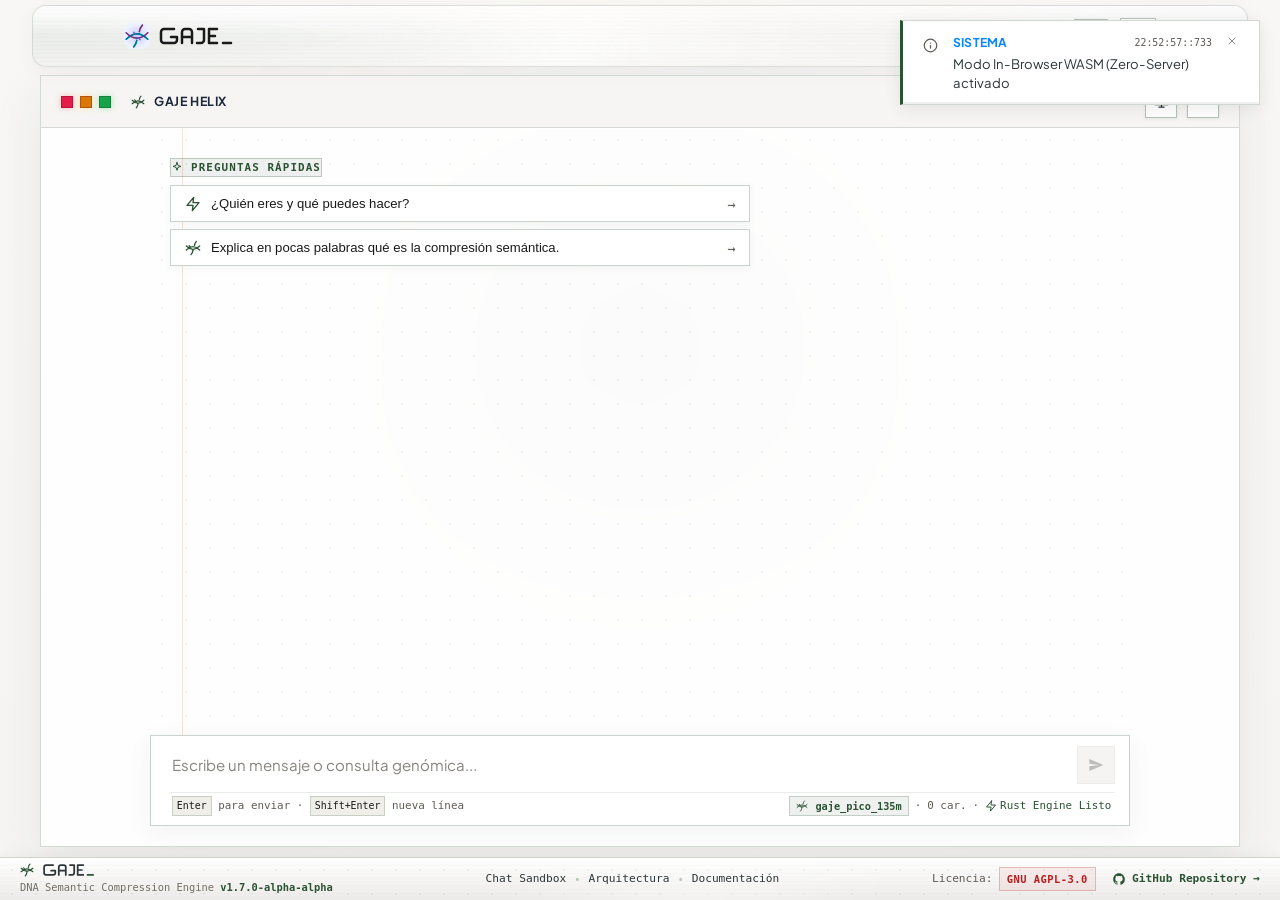
==== index.html @ 4e1ba19e "feat(ui): estandarizar servidor nativo gaje-cli serve, tri-lingual readmes y persistencia storage" ====
<!DOCTYPE html>
<html lang="es">
<head>
    <meta charset="UTF-8">
    <link rel="icon" href="static/icons/gaje-icon.svg" type="image/svg+xml">
    <meta name="viewport" content="width=device-width, initial-scale=1.0, viewport-fit=cover, interactive-widget=resizes-content">
    <meta name="description" content="GAJE Helix - Motor de inferencia nativo en Rust con compresión Q4_0 + FP32 (formato .gaje.flat v2 zero-copy mmap), Island Model .gmem y kernels SIMD de alto rendimiento.">
    <meta name="mobile-web-app-capable" content="yes">
    <meta name="apple-mobile-web-app-capable" content="yes">
    <meta name="apple-mobile-web-app-status-bar-style" content="black-translucent">
    <meta name="apple-mobile-web-app-title" content="GAJE Helix">
    <meta name="theme-color" content="#0a84ff">
    <link rel="manifest" href="manifest.json">
    <link rel="apple-touch-icon" href="static/icons/gaje-icon.svg">
    <title>GAJE Helix | Genomic Semantic Compression Platform</title>
    <link rel="stylesheet" href="static/css/base.css?v=1.7.0-alpha">
    <link rel="stylesheet" href="static/css/chat.css?v=1.7.0-alpha">
    <link rel="stylesheet" href="static/css/y2k-dark.css?v=1.7.0-alpha">
    <link rel="stylesheet" href="static/css/y2k-light.css?v=1.7.0-alpha">
    <link rel="stylesheet" href="static/css/y2k-zen.css?v=1.7.0-alpha">
    <link href="https://fonts.googleapis.com/css2?family=Pixelify+Sans:wght@400;500;600;700&family=Space+Grotesk:wght@400;500;600;700&family=VT323&display=swap" rel="stylesheet">
    <script>
        (function() {
            const theme = localStorage.getItem('theme') || 'light';
            document.documentElement.setAttribute('data-theme', theme);

            // 🧬 Consola Móvil DevTools GAJE para Android
            window.gajeDevLogs = [];
            const pushEntry = (type, args) => {
                const text = Array.from(args).map(a => {
                    if (a instanceof Error) return `${a.name}: ${a.message}\n${a.stack || ''}`;
                    if (typeof a === 'object') {
                        try { return JSON.stringify(a, null, 2); } catch (_) { return String(a); }
                    }
                    return String(a);
                }).join(' ');
                window.gajeDevLogs.push({ type, time: new Date().toLocaleTimeString(), text });
                if (window.gajeDevLogs.length > 300) window.gajeDevLogs.shift();
                if (window.renderDevLogs) window.renderDevLogs();
            };

            const _log = console.log, _warn = console.warn, _err = console.error;
            console.log = function(...a) { pushEntry('info', a); _log.apply(console, a); };
            console.warn = function(...a) { pushEntry('warn', a); _warn.apply(console, a); };
            console.error = function(...a) { pushEntry('error', a); _err.apply(console, a); };

            window.onerror = function(msg, url, line, col, err) {
                const src = url ? url.split('/').pop() : 'inline';
                pushEntry('error', [`[CRASH ${src}:${line}:${col}] ${msg}`]);
            };
            window.addEventListener('unhandledrejection', function(e) {
                pushEntry('error', [`[PROMISE ERROR] ${e.reason}`]);
            });
        })();
    </script>
</head>
<body>
    <div class="glow-bg-radial" aria-hidden="true"></div>
    <header id="gaje-header" class="y2k-header" data-page="chat"></header>
    <div class="app-container">
        <main>
            <!-- ──────────────────────────── CHAT (PANTALLA COMPLETA) ──────────────────────────── -->
            <section id="chat-view" class="chat-container" aria-label="Consola de Chat Genómico" aria-busy="false">
                <!-- Barra de Herramientas Modular (Cargada desde static/partials/chat_toolbar.html) -->
                <div id="chat-toolbar" class="chat-toolbar"></div>
                <div id="chat-window" class="chat-window" role="log" aria-live="polite" aria-relevant="additions" aria-labelledby="chat-label">
                    <!-- Sugerencias Rápidas de Prompt (Formato Lista Compacta) -->
                    <div id="chat-starters" class="chat-starters">
                        <div class="starters-header">
                            <span class="starters-badge"><svg class="y2k-icon-inline"><use href="static/icons/y2k/sprite.svg#i-sparkle"/></svg> PREGUNTAS RÁPIDAS</span>
                        </div>
                        <ul class="starters-list" role="list">
                            <li>
                                <button class="starter-card starter-list-item" data-prompt="¿Quién eres y qué puedes hacer?">
                                    <svg class="y2k-icon starter-icon"><use href="static/icons/y2k/sprite.svg#i-bolt"/></svg>
                                    <span class="starter-text">¿Quién eres y qué puedes hacer?</span>
                                    <span class="starter-arrow" aria-hidden="true">→</span>
                                </button>
                            </li>
                            <li>
                                <button class="starter-card starter-list-item" data-prompt="Explica en pocas palabras qué es la compresión semántica.">
                                    <svg class="y2k-icon starter-icon"><use href="static/icons/y2k/sprite.svg#i-dna"/></svg>
                                    <span class="starter-text">Explica en pocas palabras qué es la compresión semántica.</span>
                                    <span class="starter-arrow" aria-hidden="true">→</span>
                                </button>
                            </li>
                        </ul>
                    </div>
                </div>

                <!-- Botón Flotante para Bajar al Último Mensaje (Scroll to Bottom) -->
                <button id="scroll-to-bottom-btn" class="scroll-to-bottom-btn" aria-label="Bajar al último mensaje" title="Bajar al final" hidden>
                    <svg class="y2k-icon" aria-hidden="true"><use href="static/icons/y2k/sprite.svg#i-arrow-down"/></svg>
                </button>

                <!-- Input Composer Inteligente (Multi-línea + Barra de Estado) -->
                <div class="input-area">
                    <div class="composer-main-row">
                        <label for="user-input" class="visually-hidden">Mensaje para el modelo</label>
                        <textarea id="user-input" placeholder="Escribe un mensaje o consulta genómica..." rows="1" autocomplete="off" aria-label="Mensaje para el modelo"></textarea>
                        
                        <button id="stop-btn" class="composer-action-btn stop-btn" title="Detener generación" aria-label="Detener generación" hidden>
                            <svg class="y2k-icon"><use href="static/icons/y2k/sprite.svg#i-stop"/></svg>
                        </button>
                        
                        <button id="send-btn" class="composer-action-btn send-btn" title="Enviar mensaje (Enter)" aria-label="Enviar mensaje" disabled>
                            <svg class="send-icon y2k-icon" aria-hidden="true"><use href="static/icons/y2k/sprite.svg#i-send"/></svg>
                        </button>
                    </div>

                    <div class="composer-meta-bar">
                        <div class="composer-hint">
                            <span class="keycap">Enter</span> para enviar · <span class="keycap">Shift+Enter</span> nueva línea
                        </div>
                        <div class="composer-stats">
                            <span id="composer-model-tag" class="composer-model-badge"><svg class="y2k-icon-inline"><use href="static/icons/y2k/sprite.svg#i-dna"/></svg> <span id="composer-active-model-name">gaje-model</span></span>
                            <span class="composer-sep">·</span>
                            <span id="char-count" class="composer-char-count">0 car.</span>
                            <span class="composer-sep">·</span>
                            <span class="composer-status-badge"><svg class="y2k-icon-inline"><use href="static/icons/y2k/sprite.svg#i-bolt"/></svg> Rust Engine Listo</span>
                        </div>
                    </div>
                </div>
            </section>
        </main>
    </div>

    <footer id="gaje-footer" class="y2k-footer"></footer>
    <script src="static/js/config.js"></script>
    <script src="static/js/storage.js"></script>
    <script src="static/js/ui.js"></script>

    <!-- Módulos de la Consola de Chat -->
    <script src="static/js/chat/state.js?v=1.7.2"></script>
    <script src="static/js/chat/utils.js?v=1.7.2"></script>
    <script src="static/js/chat/markdown.js?v=1.7.2"></script>
    <script src="static/js/chat/storage.js?v=1.7.2"></script>
    <script src="static/js/chat/toolbar.js?v=1.7.2"></script>
    <script src="static/js/chat/engine.js?v=1.7.2"></script>
    <script src="static/js/chat/composer.js?v=1.7.2"></script>
    <script src="static/js/chat/telemetry.js?v=1.7.2"></script>
    <script src="static/js/chat/index.js?v=1.7.2"></script>

    <!-- Consola Móvil DevTools Modal (Activada desde el menú del chat) -->

    <div id="mobile-devtools-modal" style="display: none; position: fixed; inset: 0; z-index: 100000; background: rgba(0, 0, 0, 0.85); backdrop-filter: blur(10px); flex-direction: column; font-family: monospace; padding: 12px; box-sizing: border-box;">
        <div style="display: flex; justify-content: space-between; align-items: center; padding-bottom: 8px; border-bottom: 1px solid #333;">
            <div style="color: #22d3ee; font-weight: bold; font-size: 13px;">🧬 GAJE Helix — Consola Móvil Android</div>
            <div style="display: flex; gap: 8px;">
                <button onclick="window.copyDevLogs()" style="background:#2c2c2e; color:#fff; border:1px solid #444; padding:4px 8px; font-size:11px; border-radius:4px; cursor:pointer;">📋 Copiar</button>
                <button onclick="window.clearDevLogs()" style="background:#2c2c2e; color:#fff; border:1px solid #444; padding:4px 8px; font-size:11px; border-radius:4px; cursor:pointer;">🧹 Limpiar</button>
                <button onclick="window.injectEruda()" style="background:#0a84ff; color:#fff; border:none; padding:4px 8px; font-size:11px; border-radius:4px; cursor:pointer;">🚀 Eruda</button>
                <button onclick="window.toggleDevConsole()" style="background:#ff453a; color:#fff; border:none; padding:4px 10px; font-size:11px; border-radius:4px; cursor:pointer; font-weight:bold;">✕</button>
            </div>
        </div>
        <div id="mobile-devtools-body" style="flex: 1; overflow-y: auto; padding: 10px 0; font-size: 11px; line-height: 1.4; display: flex; flex-direction: column; gap: 4px;"></div>
    </div>

    <script>
        window.toggleDevConsole = function() {
            const m = document.getElementById('mobile-devtools-modal');
            if (!m) return;
            const isHidden = m.style.display === 'none';
            m.style.display = isHidden ? 'flex' : 'none';
            if (isHidden) {
                window.renderDevLogs();
                const dd = document.getElementById('chat-actions-dropdown');
                if (dd) dd.hidden = true;
            }
        };

        window.renderDevLogs = function() {
            const body = document.getElementById('mobile-devtools-body');
            const badge = document.getElementById('mobile-err-badge');
            if (!body) return;
            const logs = window.gajeDevLogs || [];
            let errCount = 0;
            body.innerHTML = logs.map(l => {
                if (l.type === 'error') errCount++;
                const color = l.type === 'error' ? '#ff453a' : (l.type === 'warn' ? '#ffd60a' : '#a1a1aa');
                const icon = l.type === 'error' ? '❌' : (l.type === 'warn' ? '⚠️' : 'ℹ️');
                return `<div style="color: ${color}; word-break: break-all; border-bottom: 1px solid #1f1f22; padding: 2px 0;">
                    <span style="opacity: 0.5;">[${l.time}]</span> ${icon} ${l.text.replace(/</g, '&lt;').replace(/>/g, '&gt;')}
                </div>`;
            }).join('');
            body.scrollTop = body.scrollHeight;
            if (badge) {
                badge.textContent = errCount;
                badge.style.display = errCount > 0 ? 'inline-block' : 'none';
            }
        };

        window.copyDevLogs = function() {
            const text = (window.gajeDevLogs || []).map(l => `[${l.time}] [${l.type.toUpperCase()}] ${l.text}`).join('\n');
            if (navigator.clipboard) {
                navigator.clipboard.writeText(text);
                alert('Logs copiados al portapapeles.');
            }
        };

        window.clearDevLogs = function() {
            window.gajeDevLogs = [];
            window.renderDevLogs();
        };

        window.injectEruda = function() {
            if (window.eruda) {
                window.eruda.show();
                return;
            }
            const s = document.createElement('script');
            s.src = 'https://cdn.jsdelivr.net/npm/eruda';
            s.onload = function() {
                window.eruda.init();
                window.eruda.show();
            };
            document.body.appendChild(s);
        };
    </script>
</body>
</html>
---- static/css/base.css ----
@import url('https://fonts.googleapis.com/css2?family=Cardo:ital,wght@0,400;0,700;1,400&display=swap');
@import url('y2k-zen.css');

/* ============================================================
   GAJE Design System — base.css
   Design tokens + componentes compartidos entre páginas
   (docs, architecture, chat). Sin build step.
   ============================================================ */

/* ── Design Tokens: y2k-dark = 'HIG-APPLE' (Tema Oscuro por Defecto) ── */
:root {
  /* Core (docs / architecture) - HIG Dark Mode & Glassmorphism */
  --bg: #000000;
  --bg-soft: #1c1c1e;
  --panel: #2c2c2e;
  --border: rgba(255, 255, 255, 0.12);
  --text: #ffffff;
  --muted: #8e8e93;
  --accent: #0a84ff;
  --accent-2: #5e5ce6;
  --green: #30d158;
  --amber: #ffd60a;
  --red: #ff453a;
  --purple: #bf5af2;
  --mono: ui-monospace, SFMono-Regular, SF Pro Mono, Menlo, monospace;
  --sans: "Plus Jakarta Sans", "Inter", -apple-system, BlinkMacSystemFont, "SF Pro Text", "SF Pro Display", system-ui, sans-serif;
  --pixel: "Plus Jakarta Sans", "Inter", -apple-system, BlinkMacSystemFont, system-ui, sans-serif;
  --font-heading: var(--sans);
  --font-brand: var(--sans);

  /* Chat / SPA - HIG Translucent Materials & Solid Accents */
  --bg-gradient: radial-gradient(circle at top, #1c1c1e 0%, #000000 100%);
  --card-bg: rgba(28, 28, 30, 0.7);
  --card-hover-border: rgba(10, 132, 255, 0.45);
  --text-color: #ffffff;
  --text-muted: #8e8e93;
  --border-color: rgba(255, 255, 255, 0.1);
  --accent-color: #0a84ff;
  --accent-glow: rgba(10, 132, 255, 0.12);
  --accent-gradient: linear-gradient(135deg, #0a84ff, #5e5ce6);
  --system-msg: #8e8e93;
  --dna-a: #ff453a;
  --dna-c: #0a84ff;
  --dna-g: #30d158;
  --dna-t: #ffd60a;
  --header-bg: rgba(0, 0, 0, 0.8);
  --sidebar-bg: rgba(28, 28, 30, 0.4);
  --scrollbar-thumb: rgba(255, 255, 255, 0.15);
  --scrollbar-track: transparent;
  --input-bg: rgba(44, 44, 46, 0.8);
  --message-bot-bg: rgba(44, 44, 46, 0.4);
  --badge-bg: rgba(10, 132, 255, 0.1);
  --badge-border: rgba(10, 132, 255, 0.2);
  --badge-text: #409cff;
  --shadow-color: rgba(0, 0, 0, 0.4);
  --footer-text: #8e8e93;
  --backdrop-blur: blur(20px);
}

/* ── Design Tokens: y2k-light = 'SCANDINAVIAN-DESIGN' (Tema Claro) ── */
[data-theme="light"] {
  --bg: #f6f5f3;
  --bg-soft: #edebe9;
  --panel: #ffffff;
  --border: #cfcdc9;
  --text: #1a1a1a;
  --muted: #5e5a54;
  --accent: #2c5234;
  --accent-2: #2c3539;
  --green: #2e4a3f;
  --amber: #b45309;
  --red: #b91c1c;
  --purple: #6d28d9;

  --bg-gradient: radial-gradient(circle at top, #faf9f6 0%, #f6f5f3 100%);
  --card-bg: rgba(255, 255, 255, 0.85);
  --card-hover-border: rgba(44, 82, 52, 0.6);
  --text-color: #1a1a1a;
  --text-muted: #5e5a54;
  --border-color: rgba(44, 82, 52, 0.15);
  --accent-color: #2c5234;
  --accent-glow: rgba(44, 82, 52, 0.12);
  --accent-gradient: linear-gradient(135deg, #2c5234, #1a301f);
  --system-msg: #5e5a54;
  --dna-a: #b91c1c;
  --dna-c: #0284c7;
  --dna-g: #2e4a3f;
  --dna-t: #b45309;
  --header-bg: rgba(246, 245, 243, 0.85);
  --sidebar-bg: rgba(237, 235, 233, 0.5);
  --scrollbar-thumb: rgba(44, 82, 52, 0.2);
  --scrollbar-track: rgba(237, 235, 233, 0.4);
  --input-bg: rgba(255, 255, 255, 0.95);
  --message-bot-bg: rgba(255, 255, 255, 0.8);
  --badge-bg: rgba(44, 82, 52, 0.05);
  --badge-border: rgba(44, 82, 52, 0.2);
  --badge-text: #2c5234;
  --shadow-color: rgba(26, 26, 26, 0.04);
  --footer-text: #5e5a54;
  --sans: "Plus Jakarta Sans", "Inter", system-ui, -apple-system, sans-serif;
  --font-heading: "Plus Jakarta Sans", "Inter", system-ui, -apple-system, sans-serif;
  --font-brand: "Plus Jakarta Sans", "Inter", system-ui, -apple-system, sans-serif;
}

* {
  margin: 0;
  padding: 0;
  box-sizing: border-box;
  scrollbar-width: thin;
  scrollbar-color: var(--scrollbar-thumb) var(--scrollbar-track);
}

/* ── Scrollbars Globales Y2K (HIG-Apple / Scandinavian) ── */
::-webkit-scrollbar {
  width: 6px;
  height: 6px;
}

::-webkit-scrollbar-track {
  background: var(--scrollbar-track);
}

::-webkit-scrollbar-thumb {
  background: var(--scrollbar-thumb);
  border-radius: 6px;
  border: 1px solid transparent;
  background-clip: padding-box;
  transition: background-color 0.15s ease;
}

::-webkit-scrollbar-thumb:hover {
  background: rgba(255, 255, 255, 0.35);
}

::-webkit-scrollbar-corner {
  background: transparent;
}

[data-theme="light"] ::-webkit-scrollbar-thumb {
  border-radius: 0px; /* Geometría nórdica 0px en Scandinavian Light */
  background: var(--scrollbar-thumb);
}

[data-theme="light"] ::-webkit-scrollbar-thumb:hover {
  background: rgba(44, 82, 52, 0.45);
}

html { scroll-behavior: smooth; }

body {
  font-family: var(--sans);
  background: var(--bg);
  color: var(--text);
  line-height: 1.6;
  -webkit-font-smoothing: antialiased;
  overflow-x: hidden;
}

h1, h2, h3, h4, h5, h6 {
  font-family: var(--font-heading);
}

.bg-grid {
  position: fixed;
  inset: 0;
  background-image:
    linear-gradient(rgba(99,102,241,0.04) 1px, transparent 1px),
    linear-gradient(90deg, rgba(99,102,241,0.04) 1px, transparent 1px);
  background-size: 48px 48px;
  pointer-events: none;
  z-index: 0;
}
[data-theme="light"] .bg-grid {
  background-image:
    linear-gradient(rgba(44, 82, 52, 0.02) 1px, transparent 1px),
    linear-gradient(90deg, rgba(44, 82, 52, 0.02) 1px, transparent 1px);
}

.wrap {
  position: relative;
  max-width: 1080px;
  margin: 0 auto;
  padding: 0 24px;
  z-index: 1;
}

.mono { font-family: var(--mono); color: var(--text); }

/* Accesibilidad — ocultar visualmente sin quitar del árbol de accesibilidad */
.visually-hidden {
  position: absolute;
  width: 1px; height: 1px; margin: -1px; padding: 0; border: 0;
  clip: rect(0 0 0 0); clip-path: inset(50%); overflow: hidden; white-space: nowrap;
}

/* ── TOPBAR ── */
.topbar {
  position: sticky;
  top: 0;
  z-index: 20;
  background: rgba(7, 9, 15, 0.85);
  backdrop-filter: blur(10px);
  border-bottom: 1px solid var(--border);
}
.topbar .wrap {
  display: flex;
  align-items: center;
  justify-content: space-between;
  height: 62px;
}
.brand { font-weight: 700; letter-spacing: 1px; font-size: 1.05rem; }
.brand-dot {
  display: inline-block;
  width: 10px; height: 10px; border-radius: 50%;
  background: var(--accent-2);
  margin-right: 8px;
  box-shadow: 0 0 12px var(--accent-2);
}
.topbar nav { display: flex; gap: 20px; align-items: center; }
.topbar nav a {
  color: var(--muted);
  text-decoration: none;
  font-size: 0.88rem;
  transition: color 0.2s;
}
.topbar nav a:hover { color: var(--text); }
.topbar nav a.active { color: var(--accent-2); }
.nav-chat {
  border: 1px solid var(--border);
  padding: 6px 12px;
  border-radius: 8px;
  background: var(--panel);
  font-weight: 600;
}
.nav-chat:hover { border-color: var(--accent); color: var(--text) !important; }
.github-badge {
  display: inline-flex;
  align-items: center;
  gap: 6px;
  color: var(--text);
  text-decoration: none;
  font-size: 0.85rem;
  border: 1px solid var(--border);
  padding: 6px 12px;
  border-radius: 8px;
  background: var(--panel);
  transition: border-color 0.2s;
}
.github-badge:hover { border-color: var(--accent); }
.github-badge svg { fill: var(--text); }

/* ── Y2K HEADER — neon chrome + terminal + web 1.0 ── */
.y2k-header {
  position: sticky;
  top: 5px;
  left: 0;
  right: 0;
  width: 95%;
  max-width: 1400px;
  margin: 5px auto 0;
  z-index: 30;
  border-radius: 14px;
  background:
    radial-gradient(110% 160% at 0% 50%, rgba(34, 211, 238, 0.22) 0%, transparent 45%),
    radial-gradient(100% 150% at 100% 40%, rgba(167, 139, 250, 0.20) 0%, transparent 50%),
    radial-gradient(60% 120% at 55% 0%, rgba(244, 114, 182, 0.16) 0%, transparent 55%),
    linear-gradient(180deg, rgba(16, 20, 38, 0.9) 0%, rgba(7, 9, 15, 0.9) 100%);
  backdrop-filter: var(--backdrop-blur);
  -webkit-backdrop-filter: var(--backdrop-blur);
  border: 1px solid var(--border-color);
  box-shadow: 0 8px 32px var(--shadow-color);
}
.y2k-header::before {
  content: "";
  position: absolute;
  inset: 0;
  border-radius: inherit;
  pointer-events: none;
  background:
    repeating-linear-gradient(
      to bottom,
      transparent 0,
      transparent 3px,
      rgba(255, 255, 255, 0.03) 3px,
      rgba(255, 255, 255, 0.03) 4px
    ),
    linear-gradient(
      115deg,
      transparent 30%,
      rgba(255, 255, 255, 0.10) 45%,
      rgba(255, 255, 255, 0.04) 50%,
      transparent 65%
    );
  z-index: 1;
}
.y2k-header::after {
  content: "";
  position: absolute;
  top: 0;
  left: 0;
  right: 0;
  height: 46%;
  border-radius: 14px 14px 0 0;
  pointer-events: none;
  background: linear-gradient(
    180deg,
    rgba(255, 255, 255, 0.14) 0%,
    rgba(255, 255, 255, 0.02) 100%
  );
  z-index: 2;
}
[data-theme="light"] .y2k-header {
  background:
    radial-gradient(110% 160% at 0% 50%, rgba(44, 82, 52, 0.08) 0%, transparent 45%),
    radial-gradient(100% 150% at 100% 40%, rgba(44, 53, 57, 0.06) 0%, transparent 50%),
    radial-gradient(60% 120% at 55% 0%, rgba(180, 83, 9, 0.05) 0%, transparent 55%),
    linear-gradient(180deg, rgba(255, 255, 255, 0.96) 0%, rgba(246, 245, 243, 0.94) 100%);
  border: 1px solid var(--border-color);
  box-shadow: 0 4px 20px var(--shadow-color);
}
[data-theme="light"] .y2k-header::before {
  background:
    repeating-linear-gradient(
      to bottom,
      transparent 0,
      transparent 3px,
      rgba(44, 82, 52, 0.015) 3px,
      rgba(44, 82, 52, 0.015) 4px
    ),
    linear-gradient(
      115deg,
      transparent 30%,
      rgba(255, 255, 255, 0.6) 45%,
      rgba(255, 255, 255, 0.2) 50%,
      transparent 65%
    );
}
[data-theme="light"] .y2k-header::after {
  background: linear-gradient(
    180deg,
    rgba(255, 255, 255, 0.5) 0%,
    rgba(255, 255, 255, 0.05) 100%
  );
}
.y2k-header .wrap {
  position: relative;
  z-index: 3;
  display: flex;
  align-items: center;
  justify-content: space-between;
  height: 60px;
  gap: 16px;
}

/* Chrome branding */
.y2k-brand {
  display: inline-flex;
  align-items: center;
  gap: 8px;
  text-decoration: none;
}
.y2k-brand-text {
  width: 76px;
  height: 20px;
  color: var(--text-color);
  transition: all 0.2s ease;
}
.y2k-brand:hover .y2k-brand-text {
  color: var(--accent-color);
}
[data-theme="light"] .y2k-brand-text {
  color: var(--text);
  filter: none;
}
[data-theme="light"] .y2k-brand:hover .y2k-brand-text {
  color: #2c5234;
}
.y2k-brand .brand-underscore {
  animation: y2kBlink 1s steps(1) infinite;
}
.y2k-brand-icon {
  width: 26px;
  height: 26px;
  border-radius: 8px;
  flex-shrink: 0;
  object-fit: contain;
  transition: transform 0.2s, filter 0.2s;
}
[data-theme="light"] .y2k-brand-icon {
  filter: invert(1) hue-rotate(180deg);
}
.y2k-brand:hover .y2k-brand-icon {
  transform: scale(1.06);
}
@keyframes y2kBlink { 50% { opacity: 0; } }

/* Nav links — chrome bevel pills */
.y2k-nav { display: flex; gap: 8px; align-items: center; }
.y2k-nav a {
  position: relative;
  display: inline-flex;
  align-items: center;
  gap: 6px;
  color: var(--muted);
  text-decoration: none;
  font-family: var(--pixel);
  font-size: 0.85rem;
  font-weight: 600;
  letter-spacing: 0.5px;
  padding: 6px 14px;
  border-radius: 7px;
  border: 1px solid transparent;
  transition: all 0.18s;
}
.y2k-icon {
  width: 15px;
  height: 15px;
  flex-shrink: 0;
  color: var(--muted);
  fill: none;
  stroke: currentColor;
  stroke-width: 1.8;
  stroke-linecap: round;
  stroke-linejoin: round;
  filter: drop-shadow(0 0 0 rgba(34, 211, 238, 0));
  transition: filter 0.18s, transform 0.18s;
}
.y2k-nav a:hover .y2k-icon {
  transform: translateY(-1px);
  filter: drop-shadow(0 0 5px currentColor);
}
.y2k-nav a.active .y2k-icon {
  filter: drop-shadow(0 0 5px rgba(255, 255, 255, 0.6));
}

/* Colores Y2K neón por icono del pack */
.y2k-icon:has(use[href$="#i-chat"]) { color: #22d3ee; }
.y2k-icon:has(use[href$="#i-arch"]) { color: #a78bfa; }
.y2k-icon:has(use[href$="#i-docs"]) { color: #f472b6; }
.y2k-icon:has(use[href$="#i-folder"]) { color: #34d399; }
.y2k-icon:has(use[href$="#i-build"]) { color: #fbbf24; }
.y2k-icon:has(use[href$="#i-dna"])   { color: #a78bfa; }
.y2k-icon:has(use[href$="#i-grad"])  { color: #f0abfc; }
.y2k-icon:has(use[href$="#i-search"]){ color: #22d3ee; }
.y2k-icon:has(use[href$="#i-island"]){ color: #4ade80; }
.y2k-icon:has(use[href$="#i-brain"]) { color: #c084fc; }
.y2k-icon:has(use[href$="#i-bolt"])  { color: #fb7185; }
.y2k-icon:has(use[href$="#i-sat"])   { color: #fb923c; }
.y2k-icon:has(use[href$="#i-sun"])   { color: #fbbf24; }
.y2k-icon:has(use[href$="#i-moon"])  { color: #67e8f9; }
.y2k-icon:has(use[href$="#i-clock"]) { color: #38bdf8; }
.y2k-icon:has(use[href$="#i-github"]){ color: #e8ecf4; }
.y2k-icon:has(use[href$="#i-github"]) { fill: currentColor; stroke: none; }
.y2k-icon-inline {
  width: 12px;
  height: 12px;
  fill: none;
  stroke: currentColor;
  vertical-align: -1.5px;
  display: inline-block;
  margin-right: 3px;
}
.y2k-nav a::before {
  content: "";
  position: absolute;
  inset: 0;
  border-radius: 8px;
  background: var(--badge-bg);
  opacity: 0;
  transition: opacity 0.18s;
}
.y2k-nav a:hover { color: var(--text); border-color: var(--card-hover-border); }
.y2k-nav a:hover::before { opacity: 1; }
.y2k-nav a.active {
  color: var(--accent-color);
  background: var(--badge-bg);
  border-color: var(--badge-border);
}
[data-theme="light"] .y2k-nav a.active {
  color: var(--accent);
  background: var(--badge-bg);
  border-color: var(--badge-border);
}

/* Status ticker — cyberpunk marquee (web 1.0 marquee sin <marquee>) */
.y2k-status {
  flex: 1;
  min-width: 0;
  margin: 0 6px;
  overflow: hidden;
  white-space: nowrap;
  border: 1px solid rgba(34, 211, 238, 0.25);
  border-radius: 6px;
  background: rgba(5, 8, 16, 0.6);
  padding: 4px 0;
}
[data-theme="light"] .y2k-status { background: rgba(226, 232, 240, 0.7); }
.y2k-status-inner {
  display: inline-block;
  padding-left: 100%;
  font-family: var(--pixel);
  font-size: 0.7rem;
  font-weight: 600;
  letter-spacing: 1.5px;
  text-transform: uppercase;
  background: linear-gradient(90deg, #67e8f9 0%, #a78bfa 30%, #f0abfc 60%, #67e8f9 100%);
  background-size: 200% 100%;
  -webkit-background-clip: text;
  background-clip: text;
  -webkit-text-fill-color: transparent;
  animation: y2kTicker 18s linear infinite, y2kBanner 4s linear infinite;
}
[data-theme="light"] .y2k-status-inner {
  background: linear-gradient(90deg, #0e7490 0%, #6d28d9 30%, #a21caf 60%, #0e7490 100%);
  background-size: 200% 100%;
  -webkit-background-clip: text;
  background-clip: text;
  -webkit-text-fill-color: transparent;
}
@keyframes y2kTicker { 0% { transform: translateX(0); } 100% { transform: translateX(-100%); } }
@keyframes y2kBanner { 0% { background-position: 0% 0; } 100% { background-position: 200% 0; } }
.y2k-status-inner .tick-label { color: var(--muted); }

/* Theme toggle — chrome button */
.y2k-theme-btn {
  flex-shrink: 0;
  width: 34px; height: 34px;
  display: inline-flex; align-items: center; justify-content: center;
  border-radius: 9px;
  border: 1px solid var(--border-color);
  background: var(--panel);
  color: var(--text);
  cursor: pointer;
  transition: all 0.18s;
}
.y2k-theme-btn:hover {
  border-color: var(--accent);
  color: var(--accent);
  box-shadow: 0 0 10px var(--accent-glow);
}
.y2k-theme-btn:active { transform: translateY(1px); }
.y2k-theme-icon {
  width: 16px; height: 16px;
  fill: none;
  stroke: currentColor;
  stroke-width: 1.8;
  stroke-linecap: round;
  stroke-linejoin: round;
  transition: opacity 0.2s, transform 0.2s;
}
.y2k-theme-icon.icon-sun { color: #fbbf24; filter: drop-shadow(0 0 4px rgba(251, 191, 36, 0.5)); }
.y2k-theme-icon.icon-moon { color: #67e8f9; filter: drop-shadow(0 0 4px rgba(103, 232, 249, 0.5)); }
.y2k-theme-btn .icon-moon { display: inline-block; }
.y2k-theme-btn .icon-sun { display: none; }
[data-theme="light"] .y2k-theme-btn .icon-moon { display: none; }
[data-theme="light"] .y2k-theme-btn .icon-sun { display: inline-block; }
.y2k-theme-btn:hover .y2k-theme-icon { transform: scale(1.1); }

@media (max-width: 768px) {
  .y2k-header {
    width: 100% !important;
    max-width: 100% !important;
    margin: 0 !important;
    top: 0 !important;
    border-radius: 0 !important;
    border-left: none !important;
    border-right: none !important;
    border-top: none !important;
    padding: 0 !important;
  }
  .y2k-header .wrap {
    padding: 0 10px;
    height: 40px;
    gap: 8px;
  }
  .y2k-brand {
    font-size: 0.88rem;
    gap: 6px;
  }
  .y2k-brand-badge {
    width: 24px;
    height: 24px;
    border-radius: 6px;
  }
  .y2k-brand-icon {
    width: 20px;
    height: 20px;
  }
  .y2k-brand-text {
    height: 14px;
    width: auto;
  }
  .y2k-header-actions {
    gap: 4px;
  }
  .y2k-theme-toggle-direct,
  .y2k-github-icon-btn,
  .y2k-menu-btn {
    width: 32px;
    height: 32px;
    min-width: 32px;
    min-height: 32px;
    padding: 0;
  }
  .y2k-status { display: none; }
  .y2k-nav a { padding: 4px 6px; font-size: 0.75rem; }
}

/* Botón PWA de instalación / actualización (Icon-only) */
.y2k-pwa-btn,
.y2k-pwa-icon-btn {
  display: inline-flex;
  align-items: center;
  justify-content: center;
  width: 34px;
  height: 34px;
  border-radius: 9px;
  border: 1px solid var(--border-color);
  background: var(--panel);
  color: var(--text);
  cursor: pointer;
  transition: all 0.18s cubic-bezier(0.16, 1, 0.3, 1);
  outline: none;
  user-select: none;
  text-decoration: none;
}

.y2k-pwa-btn:hover,
.y2k-pwa-icon-btn:hover {
  background: var(--panel);
  color: var(--accent);
  border-color: var(--accent);
  box-shadow: 0 4px 12px var(--shadow-color);
  transform: translateY(-1px);
}

.y2k-pwa-btn .y2k-icon,
.y2k-pwa-icon-btn .y2k-icon {
  width: 17px;
  height: 17px;
  stroke: currentColor;
  fill: none;
}

.y2k-pwa-icon-btn.update-pulse,
.pwa-update-btn.update-pulse {
  background: rgba(48, 209, 88, 0.12) !important;
  border-color: #30d158 !important;
  color: #30d158 !important;
  animation: pwaPulse 2s infinite ease-in-out;
}

@keyframes pwaPulse {
  0%, 100% { box-shadow: 0 0 0 0 rgba(48, 209, 88, 0.4); }
  50% { box-shadow: 0 0 12px 2px rgba(48, 209, 88, 0.6); }
}

[data-theme="light"] .y2k-pwa-btn,
[data-theme="light"] .y2k-pwa-icon-btn {
  border-radius: 0px !important;
  background: #ffffff !important;
  border: 1px solid rgba(44, 82, 52, 0.35) !important;
  color: #2c5234 !important;
  box-shadow: 0 1px 3px rgba(44, 53, 57, 0.08) !important;
}

[data-theme="light"] .y2k-pwa-btn:hover,
[data-theme="light"] .y2k-pwa-icon-btn:hover {
  background: rgba(44, 82, 52, 0.08) !important;
  border-color: var(--accent) !important;
  color: var(--accent) !important;
}

/* Badge de versión dinámico en Header y UI */
.y2k-version-pill {
  font-family: var(--mono);
  font-size: 0.65rem;
  font-weight: 700;
  padding: 1px 6px;
  border-radius: 4px;
  background: rgba(10, 132, 255, 0.12);
  border: 1px solid rgba(10, 132, 255, 0.35);
  color: var(--accent);
  letter-spacing: 0.4px;
  display: inline-flex;
  align-items: center;
  margin-left: 6px;
  vertical-align: middle;
  line-height: 1.4;
  user-select: none;
}
[data-theme="light"] .y2k-version-pill {
  border-radius: 0px !important;
  background: rgba(44, 82, 52, 0.08);
  border-color: rgba(44, 82, 52, 0.3);
  color: var(--accent);
}
@media (max-width: 480px) {
  .y2k-version-pill { display: none; }
}

/* Enlace GitHub del header */
.y2k-github {
  display: inline-flex;
  align-items: center;
  gap: 6px;
  flex-shrink: 0;
  color: var(--text);
  text-decoration: none;
  font-family: var(--pixel);
  font-size: 0.8rem;
  font-weight: 600;
  letter-spacing: 0.4px;
  padding: 6px 12px;
  border-radius: 8px;
  border: 1px solid var(--border-color);
  background: var(--panel);
  transition: all 0.18s;
}
.y2k-github:hover {
  border-color: var(--accent);
  color: var(--accent);
  box-shadow: 0 0 10px var(--accent-glow);
  transform: translateY(-1px);
}
.y2k-github:hover .y2k-icon { filter: drop-shadow(0 0 5px rgba(255, 255, 255, 0.6)); }
@media (max-width: 900px) { .y2k-github span { display: none; } .y2k-github { padding: 6px 8px; } }

/* Sub-nav de sección (docs / architecture) */
.y2k-subnav {
  display: flex;
  flex-wrap: wrap;
  align-items: center;
  gap: 4px;
  padding: 4px 24px 6px;
  border-top: 1px solid var(--border);
  background: var(--sidebar-bg);
  border-bottom-left-radius: 14px;
  border-bottom-right-radius: 14px;
}
[data-theme="light"] .y2k-subnav { background: var(--sidebar-bg); }
.y2k-subnav a {
  color: var(--muted);
  text-decoration: none;
  font-family: var(--pixel);
  font-size: 0.72rem;
  letter-spacing: 0.3px;
  padding: 3px 10px;
  border-radius: 20px;
  border: 1px solid transparent;
  transition: all 0.15s;
}
.y2k-subnav a:hover { color: var(--text); border-color: var(--card-hover-border); }
.y2k-subnav a.active { color: var(--accent-2); }

/* ── HERO ── */
.hero { padding: 96px 0 64px; text-align: center; }
.eyebrow {
  font-family: var(--mono);
  font-size: 0.78rem;
  letter-spacing: 2px;
  color: var(--accent-2);
  margin-bottom: 20px;
}
.hero h1 {
  font-family: var(--font-heading);
  font-size: clamp(2rem, 5vw, 3.4rem);
  font-weight: 500;
  line-height: 1.15;
  max-width: 760px;
  margin: 0 auto 20px;
}
.lede {
  color: var(--muted);
  max-width: 680px;
  margin: 0 auto 32px;
  font-size: 1.05rem;
}
.hero-cta { display: flex; gap: 14px; justify-content: center; flex-wrap: wrap; }

/* ── BOTONES ── */
.btn {
  display: inline-flex;
  align-items: center;
  gap: 8px;
  padding: 12px 20px;
  border-radius: 10px;
  text-decoration: none;
  font-weight: 600;
  font-size: 0.92rem;
  transition: transform 0.15s, box-shadow 0.2s;
  cursor: pointer;
  border: none;
  font-family: inherit;
}
.btn:hover { transform: translateY(-2px); }
.btn-primary { background: var(--accent); color: #fff; box-shadow: 0 6px 24px rgba(99,102,241,0.35); }
.btn-ghost { border: 1px solid var(--border); color: var(--text); background: var(--panel); }
.btn svg { stroke: currentColor; }

/* ── SECCIONES ── */
.section { padding: 72px 0; }
.s-head { margin-bottom: 40px; text-align: center; }
.s-tag {
  font-family: var(--mono);
  font-size: 0.72rem;
  letter-spacing: 2px;
  color: var(--accent);
}
.s-head h2 {
  font-family: var(--font-heading);
  font-size: clamp(1.6rem, 3vw, 2.3rem);
  font-weight: 500;
  margin-top: 8px;
}

/* ── REVEAL (scroll) ── */
.reveal { opacity: 0; transform: translateY(24px); transition: opacity 0.6s, transform 0.6s; }
.reveal.visible { opacity: 1; transform: none; }

/* ── FOOTER (Legacy fallback) ── */
footer:not(.y2k-footer) { border-top: 1px solid var(--border); padding: 8px 0; margin-top: 0; position: relative; z-index: 1; }
footer:not(.y2k-footer) .wrap { display: flex; justify-content: space-between; align-items: center; flex-wrap: wrap; gap: 8px; }
.fnote { color: var(--muted); font-size: 0.75rem; }
footer:not(.y2k-footer) .mono { color: var(--accent-2); text-decoration: none; font-family: var(--mono); font-size: 0.75rem; }

/* ── Responsive base ── */
@media (max-width: 640px) {
  .topbar .wrap { height: auto; padding: 12px 16px; }
  .topbar nav { flex-wrap: wrap; gap: 10px; }
  .hero { padding: 64px 0 40px; }
  .github-badge { display: none; }
}

/* ── Hero Divider ── */
.hero-divider {
  border: 0;
  height: 1px;
  background: linear-gradient(90deg, transparent, var(--border), transparent);
  margin: 36px auto;
  width: 90%;
  max-width: 680px;
}

/* ── WEB 1.0 RETRO — bevel 3D, chrome shine, sparkle ── */
.y2k-header {
  border: 1px solid var(--border-color);
  background-image:
    linear-gradient(180deg, rgba(255,255,255,0.05), transparent 45%),
    var(--header-bg);
  box-shadow:
    0 1px 0 rgba(255,255,255,0.12) inset,
    0 -1px 0 rgba(0,0,0,0.35) inset,
    0 8px 32px var(--shadow-color);
}

/* Botones bevel 3D estilo clásico web 1.0 */
.y2k-github-icon-btn,
.y2k-monitor-icon-btn,
.y2k-menu-btn,
.y2k-theme-btn {
  border: 1px solid var(--border-color);
  box-shadow:
    inset 1px 1px 0 rgba(255,255,255,0.18),
    inset -1px -1px 0 rgba(0,0,0,0.35),
    0 1px 0 rgba(0,0,0,0.4);
}
.y2k-github-icon-btn:active,
.y2k-monitor-icon-btn:active,
.y2k-menu-btn:active,
.y2k-theme-btn:active {
  box-shadow:
    inset -1px -1px 0 rgba(255,255,255,0.12),
    inset 1px 1px 0 rgba(0,0,0,0.4);
}

/* Chrome shine sweep en la marca al hover */
.y2k-brand {
  position: relative;
  overflow: hidden;
}
.y2k-brand::after {
  content: "";
  position: absolute;
  top: 0; bottom: 0;
  left: -60%;
  width: 40%;
  background: linear-gradient(105deg, transparent, rgba(255,255,255,0.35), transparent);
  transform: skewX(-20deg);
  opacity: 0;
  transition: none;
  pointer-events: none;
}
.y2k-brand:hover::after {
  animation: y2kChromeSweep 0.8s ease forwards;
}
@keyframes y2kChromeSweep {
  0%   { left: -60%; opacity: 1; }
  100% { left: 130%; opacity: 0; }
}

/* Destello estrella geocities en el icono */
.y2k-brand-icon {
  position: relative;
}
.y2k-brand-badge {
  position: relative;
  display: inline-flex;
  flex-shrink: 0;
}
.y2k-brand .brand-sparkle {
  position: absolute;
  top: -4px;
  right: -6px;
  font-family: var(--mono);
  color: #fde047;
  font-size: 13px;
  line-height: 1;
  opacity: 0;
  text-shadow: 0 0 6px rgba(253, 224, 71, 0.9);
  animation: y2kSparkle 2.4s ease infinite;
  pointer-events: none;
}
.y2k-brand:hover .brand-sparkle { opacity: 1; }
@keyframes y2kSparkle {
  0%, 100% { transform: scale(0.6) rotate(0deg); opacity: 0; }
  50%      { transform: scale(1.15) rotate(25deg); opacity: 1; }
}

/* Ticker retro — marco de puntos */
.y2k-status {
  border-style: dashed;
  border-color: rgba(34, 211, 238, 0.35);
  box-shadow: 0 0 0 1px rgba(0,0,0,0.3);
}

/* Light mode: ajuste de bevels */
[data-theme="light"] .y2k-github-icon-btn,
[data-theme="light"] .y2k-menu-btn,
[data-theme="light"] .y2k-theme-btn {
  box-shadow:
    inset 1px 1px 0 rgba(255,255,255,0.6),
    inset -1px -1px 0 rgba(0,0,0,0.15),
    0 1px 0 rgba(0,0,0,0.12);
}
[data-theme="light"] .y2k-github-icon-btn:active,
[data-theme="light"] .y2k-menu-btn:active,
[data-theme="light"] .y2k-theme-btn:active {
  box-shadow:
    inset -1px -1px 0 rgba(255,255,255,0.4),
    inset 1px 1px 0 rgba(0,0,0,0.18);
}

/* ── Y2K Dropdown Menu and Header Actions ── */
.y2k-header-actions {
  position: relative;
  display: flex;
  align-items: center;
  gap: 12px;
}

/* GitHub Icon-only button style */
.y2k-github-icon-btn {
  display: inline-flex;
  align-items: center;
  justify-content: center;
  width: 34px;
  height: 34px;
  border-radius: 9px;
  border: 1px solid var(--border-color);
  background: var(--panel);
  color: var(--text);
  transition: all 0.18s;
  text-decoration: none;
}

.y2k-github-icon-btn:hover {
  border-color: var(--accent);
  background: var(--panel);
  box-shadow: 0 4px 12px var(--shadow-color);
  transform: translateY(-1px);
  color: var(--accent);
}

.y2k-github-icon-btn .y2k-icon {
  width: 18px;
  height: 18px;
  fill: currentColor;
  stroke: none;
}

/* Monitor HUD Icon Button */
.y2k-monitor-icon-btn {
  display: inline-flex;
  align-items: center;
  justify-content: center;
  width: 34px;
  height: 34px;
  border-radius: 9px;
  border: 1px solid var(--border-color);
  background: var(--panel);
  color: var(--text);
  position: relative;
  cursor: pointer;
  transition: all 0.18s;
}

.y2k-monitor-icon-btn:hover {
  border-color: var(--accent-2);
  background: var(--panel);
  box-shadow: 0 0 14px rgba(94, 92, 230, 0.35);
  transform: translateY(-1px);
  color: var(--accent-2);
}

.y2k-monitor-icon-btn .y2k-icon {
  width: 17px;
  height: 17px;
  stroke: currentColor;
  stroke-width: 2;
  fill: none;
}

.live-dot-pulse {
  position: absolute;
  top: 5px;
  right: 5px;
  width: 6px;
  height: 6px;
  background: #30d158;
  border-radius: 50%;
  box-shadow: 0 0 6px #30d158;
  animation: pulse-live 1.8s infinite ease-in-out;
}

@keyframes pulse-live {
  0%, 100% { opacity: 1; transform: scale(1); }
  50% { opacity: 0.35; transform: scale(0.8); }
}

/* ── Y2K SEGMENTED NAVIGATION (DESKTOP TAB CAPSULE) ── */
.y2k-segmented-nav {
  display: flex;
  align-items: center;
  gap: 3px;
  background: rgba(28, 28, 30, 0.72);
  border: 1px solid rgba(255, 255, 255, 0.12);
  padding: 3px 4px;
  border-radius: 12px;
  backdrop-filter: blur(20px);
  -webkit-backdrop-filter: blur(20px);
  box-shadow: 0 4px 16px rgba(0, 0, 0, 0.35), inset 0 1px 0 rgba(255, 255, 255, 0.1);
  position: relative;
  z-index: 10;
}

.segmented-tab {
  display: inline-flex;
  align-items: center;
  gap: 6px;
  padding: 5px 13px;
  border-radius: 8px;
  font-family: var(--sans);
  font-size: 0.78rem;
  font-weight: 600;
  color: var(--text-muted);
  text-decoration: none;
  border: 1px solid transparent;
  transition: all 0.22s cubic-bezier(0.16, 1, 0.3, 1);
  position: relative;
  user-select: none;
}

.segmented-tab svg {
  width: 14px;
  height: 14px;
  transition: transform 0.2s ease, color 0.2s ease;
  color: inherit;
}

.segmented-tab:hover {
  color: var(--text-color);
  background: rgba(255, 255, 255, 0.08);
}

.segmented-tab:hover svg {
  transform: scale(1.1);
}

.segmented-tab.active {
  color: #ffffff;
  background: rgba(255, 255, 255, 0.14);
  border-color: rgba(255, 255, 255, 0.22);
  box-shadow: 0 2px 10px rgba(0, 0, 0, 0.35), inset 0 1px 0 rgba(255, 255, 255, 0.28);
}

.segmented-tab.active svg {
  color: var(--neon-cyan);
  filter: drop-shadow(0 0 4px rgba(34, 211, 238, 0.4));
}

[data-theme="light"] .y2k-segmented-nav {
  background: #e8e6e2;
  border: 1px solid rgba(44, 82, 52, 0.22);
  border-radius: 0px !important;
  box-shadow: inset 0 1px 2px rgba(0, 0, 0, 0.06);
}

[data-theme="light"] .segmented-tab {
  color: #595652;
  border-radius: 0px !important;
  letter-spacing: 0.2px;
}

[data-theme="light"] .segmented-tab:hover {
  color: #1a1918;
  background: rgba(255, 255, 255, 0.8);
}

[data-theme="light"] .segmented-tab.active {
  background: #ffffff;
  color: #2c5234;
  font-weight: 700;
  border: 1px solid rgba(44, 82, 52, 0.3);
  border-bottom: 2px solid #2c5234;
  box-shadow: 0 2px 6px rgba(44, 53, 57, 0.1);
}

[data-theme="light"] .segmented-tab.active svg {
  color: #2c5234;
  filter: none;
}

/* ── DIRECT THEME TOGGLE (SOL / LUNA) ── */
.y2k-theme-toggle-direct {
  position: relative;
  display: inline-flex;
  align-items: center;
  justify-content: center;
  width: 34px;
  height: 34px;
  border-radius: 9px;
  border: 1px solid var(--border-color);
  background: var(--panel);
  color: var(--text);
  cursor: pointer;
  transition: all 0.2s cubic-bezier(0.16, 1, 0.3, 1);
  box-shadow: 0 1px 2px var(--shadow-color);
}

.y2k-theme-toggle-direct:hover {
  border-color: var(--accent-color);
  transform: translateY(-1px);
  box-shadow: 0 4px 14px var(--shadow-color);
}

.y2k-theme-toggle-direct .icon-sun,
.y2k-theme-toggle-direct .icon-moon,
.y2k-theme-toggle-direct .icon-zen {
  display: none !important;
  width: 16px;
  height: 16px;
  transition: transform 0.3s cubic-bezier(0.16, 1, 0.3, 1), opacity 0.2s ease;
}

/* En Modo Claro (Light) o por defecto -> Muestra icono Sol (Tema Actual: Claro) */
[data-theme="light"] .y2k-theme-toggle-direct .icon-sun,
:root:not([data-theme]) .y2k-theme-toggle-direct .icon-sun {
  display: block !important;
  color: #b45309;
}

/* En Modo Oscuro (Dark) -> Muestra icono Luna (Tema Actual: Oscuro) */
[data-theme="dark"] .y2k-theme-toggle-direct .icon-moon {
  display: block !important;
  color: #0a84ff;
}

/* En Modo Zen (Focus) -> Muestra icono Zen (Tema Actual: Zen Enfoque) */
[data-theme="zen"] .y2k-theme-toggle-direct .icon-zen {
  display: block !important;
  color: #38bdf8;
}

[data-theme="light"] .y2k-theme-toggle-direct {
  border-radius: 0px !important;
}

.y2k-segmented-nav {
  display: none !important;
}

/* Menu Toggle Button (Hamburguesa Móvil) */
.y2k-menu-btn {
  display: inline-flex;
  align-items: center;
  justify-content: center;
  width: 36px;
  height: 36px;
  border-radius: 9px;
  border: 1px solid var(--border-color);
  background: var(--panel);
  color: var(--text);
  cursor: pointer;
  transition: all 0.18s;
}

.y2k-menu-btn:hover {
  border-color: var(--accent);
  background: var(--panel);
  box-shadow: 0 4px 12px var(--shadow-color);
  color: var(--accent);
}

.y2k-menu-icon,
.y2k-menu-btn .y2k-icon {
  width: 20px;
  height: 20px;
  color: currentColor;
  stroke: currentColor;
  stroke-width: 2.2;
  stroke-linecap: round;
  transition: transform 0.2s;
}

.y2k-menu-btn[aria-expanded="true"] .y2k-menu-icon {
  transform: rotate(90deg);
}

[data-theme="light"] .y2k-menu-btn {
  background: #ffffff !important;
  border: 1px solid rgba(44, 82, 52, 0.35) !important;
  color: #2c3539 !important;
  box-shadow: 0 1px 3px rgba(44, 53, 57, 0.08) !important;
  border-radius: 0px !important;
}

[data-theme="light"] .y2k-menu-btn .y2k-menu-icon,
[data-theme="light"] .y2k-menu-btn .y2k-icon {
  color: #2c3539 !important;
}

/* Dropdown Menu Panel */
.y2k-menu-dropdown {
  position: absolute;
  top: calc(100% + 12px);
  right: 0;
  width: 240px;
  background: var(--card-bg);
  backdrop-filter: var(--backdrop-blur);
  -webkit-backdrop-filter: var(--backdrop-blur);
  border: 1px solid var(--border-color);
  border-radius: 14px;
  box-shadow: 0 12px 40px var(--shadow-color);
  padding: 8px;
  z-index: 200;
  display: none;
  transform-origin: top right;
  animation: y2kDropdownOpen 0.2s cubic-bezier(0.16, 1, 0.3, 1) forwards;
}

.y2k-menu-dropdown.open {
  display: block;
}

@keyframes y2kDropdownOpen {
  from {
    opacity: 0;
    transform: scale(0.95) translateY(-8px);
  }
  to {
    opacity: 1;
    transform: scale(1) translateY(0);
  }
}

/* Dropdown items */
.y2k-dropdown-nav {
  display: flex;
  flex-direction: column;
  gap: 2px;
}

.y2k-dropdown-item {
  display: flex;
  align-items: center;
  gap: 10px;
  padding: 10px 14px;
  border-radius: 10px;
  color: var(--text-color);
  text-decoration: none;
  font-family: var(--sans);
  font-size: 0.85rem;
  font-weight: 500;
  transition: all 0.15s;
}

.y2k-dropdown-item:hover {
  background: var(--badge-bg);
  color: var(--text-color);
}

.y2k-dropdown-item.active {
  background: var(--badge-bg);
  border: 1px solid var(--badge-border);
  color: var(--badge-text);
}

.y2k-dropdown-item .y2k-icon {
  width: 16px;
  height: 16px;
}

.y2k-dropdown-divider {
  height: 1px;
  background: var(--border);
  margin: 8px 6px;
}

.y2k-dropdown-footer {
  padding: 6px 12px 10px;
  display: flex;
  flex-direction: column;
  gap: 8px;
}

.y2k-menu-label {
  font-size: 0.62rem;
  font-family: var(--mono);
  color: var(--muted);
  letter-spacing: 1px;
}

/* Theme toggle inside dropdown */
.y2k-dropdown-footer .y2k-theme-btn {
  width: 100%;
  padding: 8px 12px;
  display: flex;
  justify-content: flex-start;
  gap: 10px;
  background: var(--badge-bg);
  border-color: var(--border-color);
}

.y2k-dropdown-footer .y2k-theme-btn .theme-text {
  font-size: 0.78rem;
  font-family: var(--mono);
}

/* Light mode overrides for dropdown */
[data-theme="light"] .y2k-github-icon-btn,
[data-theme="light"] .y2k-menu-btn {
  background: var(--panel);
  border-color: var(--border-color);
  color: var(--text);
}

[data-theme="light"] .y2k-github-icon-btn:hover,
[data-theme="light"] .y2k-menu-btn:hover {
  border-color: var(--accent);
  color: var(--accent);
  box-shadow: 0 4px 12px var(--shadow-color);
}

[data-theme="light"] .y2k-menu-dropdown {
  background: var(--card-bg);
  border-color: var(--border-color);
  box-shadow: 0 8px 24px var(--shadow-color);
}

[data-theme="light"] .y2k-dropdown-item {
  color: var(--text);
  font-family: var(--font-heading);
  font-weight: 600;
}

[data-theme="light"] .y2k-dropdown-item:hover {
  background: var(--badge-bg);
  color: var(--accent);
}

[data-theme="light"] .y2k-dropdown-item.active {
  background: var(--badge-bg);
  border-color: var(--badge-border);
  color: var(--accent);
}

[data-theme="light"] .y2k-dropdown-divider {
  background-color: var(--border-color);
}

[data-theme="light"] .y2k-dropdown-footer .y2k-theme-btn {
  background: var(--badge-bg);
  border-color: var(--border-color);
}

/* ── Y2K Shared Footer ── */
#gaje-footer {
  display: block;
  width: 100%;
  margin-top: auto;
  flex-shrink: 0;
}

.y2k-footer {
  padding: 0.35rem 1.25rem;
  font-size: 0.7rem;
  margin-top: auto;
  flex-shrink: 0;
  color: var(--footer-text);
  border-top: 1px solid var(--border-color);
  background:
    radial-gradient(90% 160% at 0% 50%, rgba(34, 211, 238, 0.12) 0%, transparent 45%),
    radial-gradient(80% 150% at 100% 40%, rgba(167, 139, 250, 0.12) 0%, transparent 50%),
    radial-gradient(50% 120% at 55% 100%, rgba(244, 114, 182, 0.10) 0%, transparent 55%),
    linear-gradient(180deg, rgba(9, 11, 20, 0.96) 0%, rgba(4, 6, 10, 0.98) 100%);
  backdrop-filter: var(--backdrop-blur);
  -webkit-backdrop-filter: var(--backdrop-blur);
  font-family: var(--mono);
  position: relative;
  box-shadow: 0 -4px 20px var(--shadow-color);
  z-index: 10;
  transition: background 0.3s cubic-bezier(0.16, 1, 0.3, 1),
              border-color 0.3s cubic-bezier(0.16, 1, 0.3, 1),
              color 0.3s cubic-bezier(0.16, 1, 0.3, 1),
              box-shadow 0.3s cubic-bezier(0.16, 1, 0.3, 1);
}

.y2k-footer::before {
  content: "";
  position: absolute;
  inset: 0;
  pointer-events: none;
  background:
    repeating-linear-gradient(
      to bottom,
      transparent 0,
      transparent 3px,
      rgba(255, 255, 255, 0.025) 3px,
      rgba(255, 255, 255, 0.025) 4px
    ),
    linear-gradient(
      115deg,
      transparent 40%,
      rgba(255, 255, 255, 0.06) 55%,
      transparent 70%
    );
  transition: opacity 0.3s ease;
}

.y2k-footer-grid {
  position: relative;
  z-index: 2;
  max-width: 1300px;
  margin: 0 auto;
  display: flex;
  justify-content: space-between;
  align-items: center;
  flex-wrap: wrap;
  gap: 0.6rem;
}

.y2k-footer-col {
  display: flex;
  align-items: center;
  gap: 0.6rem;
}

.brand-col {
  flex-direction: column;
  align-items: flex-start;
  gap: 0.15rem;
}

.footer-brand {
  display: flex;
  align-items: center;
  gap: 6px;
  color: var(--text-color);
  transition: color 0.3s ease;
}

.footer-brand .y2k-icon {
  width: 14px;
  height: 14px;
  color: var(--accent);
}

.footer-brand .brand-underscore {
  animation: y2kBlink 1s steps(1) infinite;
  stroke: var(--accent);
}

.footer-tagline {
  font-size: 0.65rem;
  color: var(--text-muted);
  transition: color 0.3s ease;
}

.gaje-version-full {
  color: #22d3ee;
  font-weight: 600;
  transition: color 0.3s ease;
}

.links-col {
  gap: 0.5rem;
}

.y2k-footer-divider {
  color: rgba(255, 255, 255, 0.2);
  user-select: none;
  font-size: 0.65rem;
}

.footer-nav-link {
  color: var(--text-color);
  text-decoration: none;
  transition: color 0.2s ease;
}

.footer-nav-link:hover {
  color: var(--accent);
}

.meta-col {
  gap: 1rem;
}

.meta-row-item {
  display: inline-flex;
  align-items: center;
  gap: 6px;
}

.footer-badge {
  padding: 0.15rem 0.45rem;
  border-radius: 4px;
  font-size: 0.65rem;
  font-weight: bold;
  letter-spacing: 0.5px;
  transition: all 0.3s ease;
}

.agpl-badge {
  background: rgba(255, 69, 58, 0.08);
  border: 1px solid rgba(255, 69, 58, 0.3);
  color: var(--red);
}

.y2k-footer-link {
  display: inline-flex;
  align-items: center;
  gap: 6px;
  color: var(--accent);
  text-decoration: none;
  transition: all 0.2s ease;
}

.y2k-footer-link:hover {
  color: #5ac8fa;
}

.y2k-footer-link .y2k-icon {
  width: 14px;
  height: 14px;
}

/* ── Light Mode Overrides for Footer (y2k-light = 'SCANDINAVIAN-DESIGN') ── */
[data-theme="light"] .y2k-footer {
  background: #f6f5f3;
  background-image:
    radial-gradient(rgba(44, 82, 52, 0.06) 1px, transparent 1px),
    linear-gradient(180deg, rgba(255, 255, 255, 0.98) 0%, #edebe9 100%);
  background-size: 24px 24px, 100% 100%;
  border-top-color: rgba(44, 82, 52, 0.18);
  color: #5e5a54;
  box-shadow: 0 -3px 14px rgba(0, 0, 0, 0.04);
}

[data-theme="light"] .y2k-footer::before {
  background:
    repeating-linear-gradient(
      to bottom,
      transparent 0,
      transparent 3px,
      rgba(44, 82, 52, 0.015) 3px,
      rgba(44, 82, 52, 0.015) 4px
    ),
    linear-gradient(
      115deg,
      transparent 40%,
      rgba(255, 255, 255, 0.4) 55%,
      transparent 70%
    );
}

[data-theme="light"] .footer-brand {
  color: #2c3539;
}

[data-theme="light"] .footer-brand .y2k-brand-text {
  color: #2c3539;
}

[data-theme="light"] .footer-brand .y2k-icon {
  color: #2c5234;
}

[data-theme="light"] .footer-brand .brand-underscore {
  stroke: #2c5234;
}

[data-theme="light"] .footer-tagline {
  color: #736e65;
}

[data-theme="light"] .gaje-version-full {
  color: #2c5234;
}

[data-theme="light"] .y2k-footer-divider {
  color: rgba(44, 82, 52, 0.3);
}

[data-theme="light"] .footer-nav-link {
  color: #2c3539;
}

[data-theme="light"] .footer-nav-link:hover {
  color: #2c5234;
}

[data-theme="light"] .footer-badge {
  border-radius: 0px !important;
}

[data-theme="light"] .agpl-badge {
  background: rgba(185, 28, 28, 0.06);
  border: 1px solid rgba(185, 28, 28, 0.25);
  color: #b91c1c;
}

[data-theme="light"] .y2k-footer-link {
  color: #2c5234;
  font-weight: 600;
}

[data-theme="light"] .y2k-footer-link:hover {
  color: #1a301f;
}

[data-theme="light"] .y2k-footer-link .y2k-icon {
  color: #2c5234;
}

/* ── Zen Mode Overrides for Footer (data-theme="zen" = E-Ink Minimalist) ── */
[data-theme="zen"] .y2k-footer {
  background: #141313;
  background-image: linear-gradient(180deg, #181717 0%, #141313 100%);
  border-top-color: #2d2c2c;
  color: #c9c6bd;
  box-shadow: none;
}

[data-theme="zen"] .y2k-footer::before {
  display: none;
}

[data-theme="zen"] .footer-brand {
  color: #e5e2e1;
}

[data-theme="zen"] .footer-brand .y2k-brand-text {
  color: #e5e2e1;
}

[data-theme="zen"] .footer-brand .y2k-icon {
  color: #7a8c85;
}

[data-theme="zen"] .footer-brand .brand-underscore {
  stroke: #7a8c85;
}

[data-theme="zen"] .footer-tagline {
  color: #8c887b;
}

[data-theme="zen"] .gaje-version-full {
  color: #7a8c85;
}

[data-theme="zen"] .y2k-footer-divider {
  color: #2d2c2c;
}

[data-theme="zen"] .footer-nav-link {
  color: #c9c6bd;
}

[data-theme="zen"] .footer-nav-link:hover {
  color: #e5e2e1;
}

[data-theme="zen"] .footer-badge {
  border-radius: 3px !important;
}

[data-theme="zen"] .agpl-badge {
  background: rgba(239, 68, 68, 0.08);
  border: 1px solid rgba(239, 68, 68, 0.25);
  color: #f87171;
}

[data-theme="zen"] .y2k-footer-link {
  color: #7a8c85;
  font-weight: 500;
}

[data-theme="zen"] .y2k-footer-link:hover {
  color: #9cb1a8;
}

[data-theme="zen"] .y2k-footer-link .y2k-icon {
  color: #7a8c85;
}

@media (max-width: 900px) {
  .y2k-footer-grid {
    flex-direction: column;
    align-items: center;
    text-align: center;
    gap: 0.8rem;
  }
  .brand-col {
    align-items: center;
  }
  .meta-col {
    flex-direction: column;
    gap: 0.4rem;
  }
}

/* ═══════════════════════════════════════════════════════════════════════════════
   SUBMENÚ SELECTOR DE 3 TEMAS (HEADER DROPDOWN)
   ═══════════════════════════════════════════════════════════════════════════════ */
.y2k-theme-selector {
  display: grid;
  grid-template-columns: repeat(3, 1fr);
  gap: 6px;
  margin-top: 8px;
  width: 100%;
}

.y2k-theme-opt-btn {
  display: flex;
  flex-direction: column;
  align-items: center;
  justify-content: center;
  gap: 4px;
  padding: 8px 4px;
  border-radius: 8px;
  border: 1px solid var(--border-color);
  background: var(--panel);
  color: var(--text-muted);
  cursor: pointer;
  font-size: 11px;
  font-weight: 600;
  transition: all 0.18s cubic-bezier(0.16, 1, 0.3, 1);
}

.y2k-theme-opt-btn .y2k-icon {
  width: 16px;
  height: 16px;
  transition: transform 0.18s ease;
}

.y2k-theme-opt-btn:hover {
  color: var(--text-color);
  border-color: var(--accent-color);
  background: rgba(255, 255, 255, 0.05);
}

.y2k-theme-opt-btn:hover .y2k-icon {
  transform: scale(1.12);
}

.y2k-theme-opt-btn.active {
  color: #ffffff !important;
  background: var(--accent-color) !important;
  border-color: var(--accent-color) !important;
  box-shadow: 0 2px 10px var(--accent-glow) !important;
}

[data-theme="light"] .y2k-theme-opt-btn {
  border-radius: 0px !important;
  background: #f6f5f3 !important;
  border-color: rgba(44, 82, 52, 0.25) !important;
  color: #2c3539 !important;
}

[data-theme="light"] .y2k-theme-opt-btn.active {
  background: #2c5234 !important;
  border-color: #2c5234 !important;
  color: #ffffff !important;
}
---- static/css/chat.css ----
/* ============================================================
   GAJE — chat.css  (Arquitectura Modular de Estilos)
   Estructura base del chat + importación de tres temas:
   - y2k-dark.css  ('HIG-APPLE')
   - y2k-light.css ('SCANDINAVIAN-DESIGN')
   - y2k-zen.css   ('E-INK TECHNICAL MINIMALIST')
   ============================================================ */

@import url('y2k-dark.css');
@import url('y2k-light.css');
@import url('y2k-zen.css');

html {
    height: 100%;
    height: 100dvh;
    overflow: hidden;
    overscroll-behavior: none;
    -webkit-text-size-adjust: 100%;
}

body {
    font-family: var(--sans);
    background: var(--bg-gradient);
    color: var(--text-color);
    height: 100%;
    height: 100dvh;
    width: 100%;
    max-width: 100vw;
    display: flex;
    flex-direction: column;
    align-items: center;
    position: fixed;
    inset: 0;
    overflow: hidden;
    overscroll-behavior: none;
    touch-action: pan-y;
}

/* Background Radial Glow Effect */
.glow-bg-radial {
    position: absolute;
    top: 8%;
    left: 50%;
    transform: translateX(-50%);
    width: min(680px, 90vw);
    height: min(680px, 60vh);
    background: radial-gradient(circle, var(--accent-glow) 0%, rgba(94, 92, 230, 0.03) 50%, transparent 100%);
    z-index: 0;
    pointer-events: none;
    filter: blur(90px);
    overflow: hidden;
}

.app-container {
    width: 95%;
    max-width: 1200px;
    flex: 1;
    min-height: 0;
    display: flex;
    flex-direction: column;
    border: 1px solid var(--border-color);
    border-radius: 18px;
    overflow: visible;
    background: var(--card-bg);
    backdrop-filter: var(--backdrop-blur);
    -webkit-backdrop-filter: var(--backdrop-blur);
    box-shadow: 0 24px 60px var(--shadow-color);
    transition: all 0.28s cubic-bezier(0.16, 1, 0.3, 1);
    z-index: 10;
    margin: 8px auto 10px;
}

/* ── MODIFICADORES DE VENTANA (MINIMIZAR / MAXIMIZAR) ── */
.app-container.minimized {
    flex: 0 0 auto !important;
    height: 54px !important;
    min-height: 52px !important;
    max-height: 60px !important;
    overflow: hidden !important;
    box-shadow: 0 8px 24px var(--shadow-color);
}

.app-container.minimized .chat-window,
.app-container.minimized .input-area,
.app-container.minimized .chat-toolbar-secondary-row,
.app-container.minimized .sidebar {
    display: none !important;
}

.app-container.minimized .chat-toolbar {
    border-bottom: none !important;
}

.app-container.maximized {
    position: fixed !important;
    inset: 0 !important;
    width: 100vw !important;
    max-width: 100vw !important;
    height: 100dvh !important;
    margin: 0 !important;
    border-radius: 0 !important;
    border: none !important;
    z-index: 9999 !important;
}

main {
    flex: 1;
    display: flex;
    overflow: visible;
    min-height: 0;
}

/* ============================================================
   SIDEBAR — grupos jerarquizados
   ============================================================ */
.sidebar {
    width: 320px;
    border-right: 1px solid var(--border-color);
    padding: 1.25rem 1.25rem 1.5rem;
    display: flex;
    flex-direction: column;
    gap: 1.4rem;
    background: var(--sidebar-bg);
    backdrop-filter: var(--backdrop-blur);
    -webkit-backdrop-filter: var(--backdrop-blur);
    overflow-y: auto;
    max-height: 100%;
    min-height: 0;
    scrollbar-width: thin;
    scrollbar-color: var(--scrollbar-thumb) var(--scrollbar-track);
}

.sidebar::-webkit-scrollbar { width: 5px; }
.sidebar::-webkit-scrollbar-thumb { background: var(--scrollbar-thumb); border-radius: 10px; }
.sidebar::-webkit-scrollbar-track { background: var(--scrollbar-track); }

/* Título de grupo del sidebar */
.side-group { display: flex; flex-direction: column; gap: 0.7rem; }

.side-group-head {
    display: flex;
    align-items: center;
    justify-content: space-between;
    gap: 8px;
    padding-bottom: 0.4rem;
    border-bottom: 1px solid var(--border-color);
}

.side-group-title {
    font-family: var(--mono);
    font-size: 0.68rem;
    font-weight: 600;
    letter-spacing: 1.6px;
    text-transform: uppercase;
    color: var(--text-muted);
}

.side-group-badge {
    font-family: var(--mono);
    font-size: 0.66rem;
    color: var(--accent-color);
    background: var(--badge-bg);
    border: 1px solid var(--badge-border);
    padding: 0.15rem 0.5rem;
    border-radius: 20px;
    white-space: nowrap;
}

/* Panel colapsable (details/summary) */
.side-panel {
    border: 1px solid var(--border-color);
    border-radius: 12px;
    background: var(--card-bg);
    transition: border-color 0.25s ease, box-shadow 0.25s ease;
}
.side-panel:hover { border-color: var(--card-hover-border); }

.side-panel summary {
    display: flex;
    align-items: center;
    gap: 8px;
    padding: 0.75rem 0.9rem;
    cursor: pointer;
    list-style: none;
    font-size: 0.82rem;
    font-weight: 600;
    color: var(--text-color);
    user-select: none;
    transition: color 0.2s;
}
.side-panel summary::-webkit-details-marker { display: none; }
.side-panel summary::after {
    content: "";
    margin-left: auto;
    width: 7px;
    height: 7px;
    border-right: 1.6px solid var(--text-muted);
    border-bottom: 1.6px solid var(--text-muted);
    transform: rotate(-45deg);
    transition: transform 0.2s ease;
}
.side-panel[open] summary::after { transform: rotate(45deg); }
.side-panel[open] summary { color: var(--accent-color); }
.side-panel summary .y2k-icon { color: var(--accent-color); }
.side-panel summary:hover { color: var(--accent-color); }

.side-panel-body {
    padding: 0.6rem 0.9rem 0.9rem;
    border-top: 1px solid var(--border-color);
}

/* ============================================================
   MODELO ACTIVO
   ============================================================ */
.side-model { gap: 0.6rem; }

.model-dropdown {
    width: 100%;
    background: var(--input-bg);
    border: 1px solid var(--border-color);
    color: var(--text-color);
    padding: 0.7rem 0.8rem;
    border-radius: 10px;
    font-family: var(--sans);
    font-size: 0.82rem;
    font-weight: 500;
    cursor: pointer;
    transition: all 0.2s ease;
}
.model-dropdown:focus {
    outline: none;
    border-color: var(--accent-color);
    box-shadow: 0 0 0 3px var(--accent-glow);
}

.model-meta {
    font-size: 0.72rem;
    color: var(--text-muted);
    font-family: var(--mono);
}
.model-meta-block {
    display: flex;
    flex-direction: column;
    gap: 0.2rem;
}

.placeholder {
    font-size: 0.8rem;
    color: var(--text-muted);
    text-align: center;
    font-style: italic;
    padding: 0.4rem 0;
}

/* Barra de carga de modelo */
.model-load { margin-top: 0.3rem; }
.model-load[hidden] { display: none; }
.model-load-label {
    display: block;
    font-size: 0.7rem;
    color: var(--text-muted);
    margin-bottom: 0.35rem;
    font-family: var(--mono);
}
.model-load-track {
    display: block;
    width: 100%;
    height: 6px;
    background: rgba(99, 102, 241, 0.12);
    border: 1px solid var(--border-color);
    border-radius: 10px;
    overflow: hidden;
}
.model-load-fill {
    display: block;
    height: 100%;
    width: 40%;
    background: var(--accent-gradient);
    border-radius: 10px;
    animation: modelLoadSlide 1.2s ease-in-out infinite;
}
@keyframes modelLoadSlide {
    0% { transform: translateX(-100%); }
    100% { transform: translateX(250%); }
}

/* Botón de liberación */
.unload-model-btn {
    width: 100%;
    background: rgba(255, 69, 58, 0.06);
    border: 1px solid rgba(255, 69, 58, 0.25);
    color: var(--red);
    padding: 0.55rem 0.8rem;
    border-radius: 10px;
    font-size: 0.78rem;
    font-weight: 500;
    cursor: pointer;
    transition: all 0.2s ease;
    font-family: var(--sans);
    display: inline-flex;
    align-items: center;
    justify-content: center;
    gap: 6px;
}
.unload-model-btn:hover:not(:disabled) {
    background: rgba(255, 69, 58, 0.14);
    border-color: var(--red);
}
.unload-model-btn:disabled { opacity: 0.5; cursor: not-allowed; }

/* ============================================================
   MÉTRICAS + ISLAND
   ============================================================ */
.metric-row {
    display: flex;
    justify-content: space-between;
    align-items: baseline;
    gap: 8px;
    font-size: 0.78rem;
    margin-bottom: 0.55rem;
    font-weight: 500;
}
.metric-row span:first-child { color: var(--text-muted); }
.metric-val {
    color: var(--accent-color);
    font-family: var(--mono);
    font-size: 0.75rem;
    text-align: right;
}

.island-badge-row {
    display: flex;
    gap: 0.5rem;
    margin-bottom: 0.7rem;
    flex-wrap: wrap;
}
.island-pill {
    font-family: var(--mono);
    font-size: 0.66rem;
    padding: 0.15rem 0.5rem;
    border-radius: 20px;
    font-weight: 600;
    border: 1px solid var(--border-color);
    text-transform: uppercase;
    letter-spacing: 0.5px;
}
.pill-episodic { background: rgba(244, 63, 94, 0.06); color: var(--dna-a); border-color: rgba(244, 63, 94, 0.25); }
.pill-documental { background: rgba(14, 165, 233, 0.06); color: var(--dna-c); border-color: rgba(14, 165, 233, 0.25); }
.pill-conversational { background: rgba(16, 185, 129, 0.06); color: var(--dna-g); border-color: rgba(16, 185, 129, 0.25); }

/* Visualización de red genómica */
.island-grid-viz {
    height: 38px;
    background: var(--input-bg);
    border: 1px solid var(--border-color);
    border-radius: 8px;
    margin-bottom: 0.7rem;
    position: relative;
    overflow: hidden;
}
.island-grid-viz::before {
    content: "";
    position: absolute;
    inset: 0;
    background:
        linear-gradient(rgba(255,255,255,0) 50%, rgba(0, 0, 0, 0.12) 50%),
        linear-gradient(90deg, rgba(255, 69, 58, 0.04), rgba(48, 209, 88, 0.03), rgba(10, 132, 255, 0.05));
    background-size: 100% 4px, 6px 100%;
    opacity: 0.7;
}
.grid-node {
    width: 6px;
    height: 6px;
    border-radius: 50%;
    position: absolute;
    box-shadow: 0 0 8px currentColor;
}
.grid-node.node-a { top: 16px; left: 20%; color: var(--dna-a); background-color: var(--dna-a); }
.grid-node.node-b { top: 16px; left: 50%; color: var(--dna-c); background-color: var(--dna-c); }
.grid-node.node-c { top: 16px; left: 80%; color: var(--dna-g); background-color: var(--dna-g); }
.grid-line {
    position: absolute;
    top: 18px;
    left: 22%;
    width: 56%;
    height: 1px;
    background: linear-gradient(90deg, var(--dna-a) 0%, var(--dna-c) 50%, var(--dna-g) 100%);
    opacity: 0.45;
}

/* Barra de progreso (métricas) */
.progress-bar-container {
    width: 100%;
    height: 6px;
    background: rgba(99, 102, 241, 0.12);
    border-radius: 10px;
    margin: 0.5rem 0 0.8rem 0;
    overflow: hidden;
    border: 1px solid var(--border-color);
}
.progress-bar-fill {
    height: 100%;
    background: var(--accent-gradient);
    border-radius: 10px;
    transition: width 0.6s cubic-bezier(0.16, 1, 0.3, 1);
}

/* ============================================================
   VISUALIZACIÓN DNA
   ============================================================ */
.dna-viewer {
    border: 1px solid var(--border-color);
    border-radius: 12px;
    background: var(--card-bg);
    padding: 0.9rem;
    transition: border-color 0.25s ease;
}
.dna-viewer:hover { border-color: var(--card-hover-border); }

.dna-viewer h3 {
    font-size: 0.72rem;
    font-weight: 600;
    text-transform: uppercase;
    letter-spacing: 1px;
    color: var(--text-color);
    margin-bottom: 0.3rem;
}
.dna-note {
    font-size: 0.68rem;
    color: var(--text-muted);
    opacity: 0.75;
    margin: 0.1rem 0 0.4rem;
    line-height: 1.35;
}
.strand-display {
    font-family: var(--mono);
    font-size: 0.72rem;
    font-weight: 500;
    word-break: break-all;
    line-height: 1.5;
    color: var(--text-muted);
    max-height: 120px;
    overflow-y: auto;
    padding: 0.5rem;
    border-radius: 8px;
    background: var(--input-bg);
    border: 1px solid var(--border-color);
}
.dna-char-A { color: var(--dna-a); font-weight: 700; }
.dna-char-C { color: var(--dna-c); font-weight: 700; }
.dna-char-G { color: var(--dna-g); font-weight: 700; }
.dna-char-T { color: var(--dna-t); font-weight: 700; }

/* ============================================================
   ALERTAS DEL SISTEMA
   ============================================================ */
.system-alerts-container {
    max-height: 140px;
    overflow-y: auto;
    font-family: var(--mono);
    font-size: 0.72rem;
    line-height: 1.4;
    color: var(--text-muted);
    background: var(--input-bg);
    border: 1px solid var(--border-color);
    border-radius: 8px;
    padding: 0.55rem 0.65rem;
    display: flex;
    flex-direction: column;
    gap: 0.3rem;
}
.system-alerts-container::-webkit-scrollbar { width: 4px; }
.system-alerts-container::-webkit-scrollbar-thumb { background: var(--scrollbar-thumb); border-radius: 2px; }
.system-alert-item {
    padding: 0.15rem 0;
    border-bottom: 1px dashed var(--border-color);
    word-break: break-all;
    animation: fadeInSlide 0.2s ease-in-out;
}
.system-alert-item:last-child { border-bottom: none; }
.system-alert-item::before { content: "> "; color: var(--accent-color); font-weight: bold; }

/* ============================================================
   CHAT & HEADER MODEL CONTROL (Y2K + APPLE HIG HOMOLOGADO)
   ============================================================ */
.chat-container {
    flex: 1;
    display: flex;
    flex-direction: column;
    background: transparent;
    min-width: 0;
    position: relative;
    overflow: visible;
}

/* macOS Window Controls en Toolbar */
.chat-window-mac-dots {
    display: flex;
    align-items: center;
    gap: 7px;
    margin-right: 6px;
}

.traffic-dot {
    width: 12px;
    height: 12px;
    border-radius: 50%;
    display: inline-block;
    cursor: pointer;
    border: none;
    padding: 0;
    transition: transform 0.18s cubic-bezier(0.16, 1, 0.3, 1), filter 0.18s ease;
    position: relative;
    outline: none;
}

.traffic-dot:hover {
    transform: scale(1.25);
    filter: brightness(1.2);
}

.traffic-dot.dot-close {
    background: #ff5f56;
    border: 1px solid #e0443e;
    box-shadow: 0 0 6px rgba(255, 95, 86, 0.4);
}

.traffic-dot.dot-min {
    background: #ffbd2e;
    border: 1px solid #dea123;
    box-shadow: 0 0 6px rgba(255, 189, 46, 0.4);
}

.traffic-dot.dot-max {
    background: #27c93f;
    border: 1px solid #1aab29;
    box-shadow: 0 0 6px rgba(39, 201, 63, 0.4);
}

[data-theme="light"] .traffic-dot {
    border-radius: 0px !important;
}

.chat-toolbar {
    display: flex;
    flex-direction: column;
    padding: 0.6rem 1.25rem;
    border-bottom: 1px solid rgba(255, 255, 255, 0.1);
    background: rgba(18, 20, 32, 0.85);
    backdrop-filter: blur(36px) saturate(190%);
    -webkit-backdrop-filter: blur(36px) saturate(190%);
    gap: 0.35rem;
    position: relative;
    z-index: 100;
    overflow: visible !important;
    box-shadow: 0 4px 20px rgba(0, 0, 0, 0.25), inset 0 1px 0 rgba(255, 255, 255, 0.1);
    border-top-left-radius: 18px;
    border-top-right-radius: 18px;
    transition: all 0.25s ease;
}

.chat-toolbar::before {
    content: "";
    position: absolute;
    inset: 0;
    pointer-events: none;
    border-top-left-radius: inherit;
    border-top-right-radius: inherit;
    background:
        repeating-linear-gradient(
            to bottom,
            transparent 0,
            transparent 3px,
            rgba(255, 255, 255, 0.02) 3px,
            rgba(255, 255, 255, 0.02) 4px
        ),
        linear-gradient(
            115deg,
            transparent 20%,
            rgba(255, 255, 255, 0.06) 40%,
            rgba(255, 255, 255, 0.02) 45%,
            transparent 60%
        );
}

[data-theme="light"] .chat-toolbar {
    background: rgba(255, 255, 255, 0.96);
    border-bottom: 1px solid rgba(44, 82, 52, 0.16);
    box-shadow: 0 2px 12px rgba(44, 53, 57, 0.05), inset 0 1px 0 rgba(255, 255, 255, 0.9);
    border-radius: 0px !important;
}

[data-theme="light"] .chat-toolbar::before {
    display: none;
}

/* Fila 1: Barra Principal Superior */
.chat-toolbar-primary-row {
    display: flex;
    align-items: center;
    justify-content: space-between;
    width: 100%;
    gap: 0.8rem;
    flex-wrap: wrap;
}

/* Fila 2: Barra Secundaria de Telemetría e Información (Collapsible) */
.chat-toolbar-secondary-row {
    display: flex;
    align-items: center;
    justify-content: space-between;
    width: 100%;
    gap: 0.8rem;
    padding-top: 0.4rem;
    border-top: 1px dashed rgba(255, 255, 255, 0.08);
    transition: max-height 0.26s cubic-bezier(0.16, 1, 0.3, 1), opacity 0.22s ease, padding 0.22s ease, margin 0.22s ease;
    max-height: 48px;
    opacity: 1;
    overflow: hidden;
}

[data-theme="light"] .chat-toolbar-secondary-row {
    border-top: 1px dashed rgba(44, 82, 52, 0.14);
}

.chat-toolbar-secondary-row.collapsed {
    max-height: 0 !important;
    opacity: 0 !important;
    padding-top: 0 !important;
    margin-top: 0 !important;
    border-top-color: transparent !important;
    pointer-events: none !important;
}

.chat-infobar-left,
.chat-infobar-right {
    display: flex;
    align-items: center;
    gap: 8px;
    flex-wrap: wrap;
}

.info-toggle-btn {
    display: inline-flex;
    align-items: center;
    gap: 5px;
    cursor: pointer;
    user-select: none;
}

.info-toggle-btn .chevron-icon {
    width: 12px;
    height: 12px;
    transition: transform 0.22s cubic-bezier(0.16, 1, 0.3, 1);
}

.info-toggle-btn.active .chevron-icon {
    transform: rotate(180deg);
}

.danger-hover:hover {
    color: #ff453a !important;
    border-color: rgba(255, 69, 58, 0.45) !important;
    background: rgba(255, 69, 58, 0.12) !important;
}

/* Barra de control de modelo integrado (Ultra-Limpia) */
.chat-toolbar-left {
    display: flex;
    align-items: center;
    gap: 10px;
    flex: 1;
    min-width: 260px;
    flex-wrap: wrap;
    position: relative;
    z-index: 2;
}

.model-select-wrapper {
    position: relative;
    display: inline-flex;
    align-items: center;
    gap: 6px;
    max-width: 380px;
    flex: 1;
}

.model-status-btn {
    display: inline-flex;
    align-items: center;
    gap: 5px;
    padding: 4px 8px;
    border-radius: 8px;
    font-family: var(--mono);
    font-size: 0.66rem;
    font-weight: 700;
    cursor: pointer;
    border: 1px solid transparent;
    transition: all 0.2s cubic-bezier(0.16, 1, 0.3, 1);
    white-space: nowrap;
    outline: none;
    user-select: none;
    flex-shrink: 0;
}

.model-status-btn.active {
    background: rgba(48, 209, 88, 0.14);
    border-color: rgba(48, 209, 88, 0.4);
    color: #30d158;
}

.model-status-btn.active:hover {
    background: rgba(48, 209, 88, 0.25);
    box-shadow: 0 0 10px rgba(48, 209, 88, 0.3);
}

.model-status-btn.inactive {
    background: rgba(255, 69, 58, 0.12);
    border-color: rgba(255, 69, 58, 0.35);
    color: #ff453a;
}

.model-status-btn.inactive:hover {
    background: rgba(255, 69, 58, 0.22);
    box-shadow: 0 0 10px rgba(255, 69, 58, 0.3);
}

.model-status-btn .status-dot-led {
    width: 6px;
    height: 6px;
    border-radius: 50%;
    display: inline-block;
}

.model-status-btn.active .status-dot-led {
    background: #30d158;
    box-shadow: 0 0 6px #30d158;
    animation: pulse-live 1.8s infinite;
}

.model-status-btn.inactive .status-dot-led {
    background: #ff453a;
    box-shadow: 0 0 4px #ff453a;
}

[data-theme="light"] .model-status-btn {
    border-radius: 0px !important;
}

[data-theme="light"] .model-status-btn.active {
    background: rgba(44, 82, 52, 0.12);
    border-color: rgba(44, 82, 52, 0.35);
    color: var(--accent);
}

.header-model-dropdown {
    width: 100%;
    padding: 0.42rem 0.85rem;
    font-size: 0.78rem;
    font-weight: 600;
    font-family: var(--sans);
    border-radius: 10px;
    border: 1px solid rgba(255, 255, 255, 0.18);
    background: #1c1c1e;
    color: #f5f5f7;
    cursor: pointer;
    transition: all 0.22s cubic-bezier(0.16, 1, 0.3, 1);
    outline: none;
    box-shadow: inset 0 1px 0 rgba(255, 255, 255, 0.12);
}

.header-model-dropdown option {
    background: #1c1c1e;
    color: #f5f5f7;
}

.header-model-dropdown:hover {
    border-color: var(--accent-2);
    background: #242428;
    box-shadow: 0 0 12px rgba(94, 92, 230, 0.3);
}

.header-model-dropdown:focus {
    border-color: var(--accent-color);
    box-shadow: 0 0 0 2px var(--accent-glow);
}

[data-theme="light"] .header-model-dropdown {
    background: #ffffff !important;
    border: 1px solid rgba(44, 82, 52, 0.28) !important;
    color: #1e293b !important;
    box-shadow: inset 0 1px 2px rgba(0, 0, 0, 0.04) !important;
    border-radius: 0px !important;
}

[data-theme="light"] .header-model-dropdown option {
    background: #ffffff !important;
    color: #1e293b !important;
}

[data-theme="light"] .header-model-dropdown:hover,
[data-theme="light"] .header-model-dropdown:focus {
    background: #ffffff !important;
    border-color: #2c5234 !important;
    color: #1e293b !important;
    box-shadow: 0 0 0 2px rgba(44, 82, 52, 0.18) !important;
}

/* Píldoras de Recursos y Metadatos */
.chat-resources-group {
    display: inline-flex;
    align-items: center;
    gap: 6px;
}

.chat-pill-ram {
    font-family: var(--mono);
    font-size: 0.68rem;
    font-weight: 700;
    padding: 3px 9px;
    border-radius: 20px;
    background: rgba(48, 209, 88, 0.12);
    border: 1px solid rgba(48, 209, 88, 0.35);
    color: #30d158;
    white-space: nowrap;
    display: inline-flex;
    align-items: center;
    gap: 6px;
    transition: all 0.2s ease;
    box-shadow: inset 0 1px 0 rgba(48, 209, 88, 0.2);
}

[data-theme="light"] .chat-pill-ram {
    background: rgba(44, 82, 52, 0.08);
    border-color: rgba(44, 82, 52, 0.25);
    color: var(--accent);
    border-radius: 0px !important;
}

.ram-led {
    width: 6px;
    height: 6px;
    border-radius: 50%;
    background: #6b7280;
    transition: all 0.3s ease;
}

.ram-led.active {
    background: #30d158;
    box-shadow: 0 0 8px #30d158;
    animation: livePulse 2s infinite ease-in-out;
}

[data-theme="light"] .ram-led.active {
    background: var(--accent);
    box-shadow: 0 0 6px rgba(44, 82, 52, 0.6);
}

.chat-model-meta {
    display: inline-flex;
    align-items: center;
}

.chat-pill-meta {
    font-family: var(--mono);
    font-size: 0.65rem;
    color: var(--text-muted);
    background: rgba(255, 255, 255, 0.05);
    border: 1px solid rgba(255, 255, 255, 0.1);
    padding: 3px 8px;
    border-radius: 6px;
    white-space: nowrap;
}

[data-theme="light"] .chat-pill-meta {
    background: #ffffff;
    border-color: rgba(44, 82, 52, 0.16);
    color: var(--muted);
    border-radius: 0px !important;
}

.chat-model-load {
    width: 75px;
    margin: 0;
}

/* ── TOOLBAR ACTIONS (MODERN MINIMALIST / OVERFLOW MENU) ── */
.chat-toolbar-actions {
    display: flex;
    align-items: center;
    gap: 0.6rem;
    position: relative;
    z-index: 2;
}

.status-indicator-pill {
    font-family: var(--sans);
    font-size: 0.68rem;
    font-weight: 600;
    color: var(--text-muted);
    padding: 3px 8px;
    border-radius: 12px;
    background: rgba(255, 255, 255, 0.04);
    border: 1px solid rgba(255, 255, 255, 0.08);
    display: inline-flex;
    align-items: center;
    gap: 5px;
}

[data-theme="light"] .status-indicator-pill {
    background: #ffffff;
    border-color: rgba(44, 82, 52, 0.14);
    color: var(--muted);
    border-radius: 0px !important;
}

.pulse-engine-dot {
    width: 5px;
    height: 5px;
    border-radius: 50%;
    background: #00F2FE;
    box-shadow: 0 0 6px #00F2FE;
    animation: livePulse 2.5s infinite ease-in-out;
}

.pulse-engine-dot.wasm-pulse {
    background: #c084fc;
    box-shadow: 0 0 6px #c084fc;
}

.pulse-engine-dot.gpu-pulse {
    background: #38bdf8;
    box-shadow: 0 0 6px #38bdf8;
}

/* Botón HUD de Métricas en Cabecera */
.chat-header-pill-btn {
    display: inline-flex;
    align-items: center;
    gap: 6px;
    font-family: var(--sans);
    font-size: 0.74rem;
    font-weight: 600;
    padding: 0.38rem 0.85rem;
    border-radius: 10px;
    border: 1px solid rgba(56, 189, 248, 0.3);
    background: rgba(56, 189, 248, 0.1);
    color: #38bdf8;
    cursor: pointer;
    transition: all 0.2s cubic-bezier(0.16, 1, 0.3, 1);
    position: relative;
    box-shadow: inset 0 1px 0 rgba(255, 255, 255, 0.1);
}

.chat-header-pill-btn .y2k-icon {
    width: 14px;
    height: 14px;
    fill: currentColor;
}

.chat-header-pill-btn:hover {
    background: rgba(56, 189, 248, 0.22);
    border-color: #38bdf8;
    transform: translateY(-1px);
    box-shadow: 0 4px 14px rgba(56, 189, 248, 0.3);
}

[data-theme="light"] .chat-header-pill-btn {
    background: #ffffff;
    border-color: rgba(44, 82, 52, 0.25);
    color: var(--accent);
    box-shadow: 0 1px 3px rgba(0, 0, 0, 0.04);
    border-radius: 0px !important;
}

[data-theme="light"] .chat-header-pill-btn:hover {
    background: rgba(44, 82, 52, 0.08);
    border-color: var(--accent);
    color: var(--accent);
    box-shadow: 0 2px 8px rgba(44, 82, 52, 0.15);
}

/* Botón Overflow Menu (•••) */
.chat-overflow-menu-container {
    position: relative;
    display: inline-flex;
    z-index: 110;
}

.chat-header-icon-btn {
    display: inline-flex;
    align-items: center;
    justify-content: center;
    width: 32px;
    height: 32px;
    border-radius: 10px;
    border: 1px solid rgba(255, 255, 255, 0.14);
    background: rgba(255, 255, 255, 0.06);
    color: var(--text-color);
    cursor: pointer;
    transition: all 0.2s cubic-bezier(0.16, 1, 0.3, 1);
    padding: 0;
}

.chat-header-icon-btn:hover {
    background: rgba(255, 255, 255, 0.16);
    border-color: rgba(255, 255, 255, 0.3);
    transform: translateY(-1px);
    box-shadow: 0 2px 10px rgba(0, 0, 0, 0.3);
}

[data-theme="light"] .chat-header-icon-btn {
    background: #ffffff;
    border-color: rgba(44, 82, 52, 0.22);
    color: var(--text);
    box-shadow: 0 1px 2px rgba(0, 0, 0, 0.03);
    border-radius: 0px !important;
}

[data-theme="light"] .chat-header-icon-btn:hover {
    background: rgba(44, 82, 52, 0.08);
    border-color: var(--accent);
    color: var(--accent);
}

/* Menú Desplegable Moderno (Dropdown Popover) */
.chat-menu-dropdown {
    position: absolute;
    top: calc(100% + 8px);
    right: 0;
    min-width: 270px;
    max-width: min(340px, calc(100vw - 24px));
    max-height: min(540px, calc(100dvh - 90px), calc(100vh - 90px));
    overflow-y: auto;
    overscroll-behavior: contain;
    padding: 8px;
    border-radius: 12px;
    background: rgba(20, 22, 32, 0.98);
    backdrop-filter: blur(28px) saturate(190%);
    -webkit-backdrop-filter: blur(28px) saturate(190%);
    border: 1px solid rgba(255, 255, 255, 0.14);
    box-shadow: 0 16px 48px rgba(0, 0, 0, 0.7), 0 0 0 1px rgba(255, 255, 255, 0.08);
    z-index: 500;
    display: flex;
    flex-direction: column;
    gap: 3px;
    animation: menuSlideDown 0.18s cubic-bezier(0.16, 1, 0.3, 1);
}

.chat-menu-dropdown[hidden] {
    display: none !important;
}

@keyframes menuSlideDown {
    from {
        opacity: 0;
        transform: translateY(-6px) scale(0.97);
    }
    to {
        opacity: 1;
        transform: translateY(0) scale(1);
    }
}

[data-theme="light"] .chat-menu-dropdown {
    background: rgba(255, 255, 255, 0.98);
    border-color: rgba(44, 82, 52, 0.18);
    box-shadow: 0 14px 36px rgba(44, 82, 52, 0.15), 0 2px 8px rgba(0, 0, 0, 0.05);
}

.menu-section-label {
    font-size: 0.62rem;
    font-weight: 700;
    text-transform: uppercase;
    letter-spacing: 0.6px;
    padding: 6px 10px 3px;
    color: var(--text-muted);
}

[data-theme="light"] .menu-section-label {
    color: var(--muted);
}

.menu-divider {
    height: 1px;
    margin: 4px 0;
    background: rgba(255, 255, 255, 0.08);
}

[data-theme="light"] .menu-divider {
    background: rgba(44, 82, 52, 0.1);
}

.chat-menu-item {
    display: flex;
    align-items: center;
    gap: 10px;
    width: 100%;
    padding: 7px 10px;
    border-radius: 8px;
    font-family: var(--sans);
    font-size: 0.76rem;
    font-weight: 500;
    color: var(--text-color);
    background: transparent;
    border: none;
    cursor: pointer;
    text-align: left;
    transition: all 0.15s ease;
}

.chat-menu-item svg {
    flex-shrink: 0;
    color: var(--text-muted);
    transition: color 0.15s ease;
}

.chat-menu-item:hover {
    background: rgba(255, 255, 255, 0.08);
    color: #ffffff;
}

.chat-menu-item:hover svg {
    color: #ffffff;
}

[data-theme="light"] .chat-menu-item {
    color: var(--text);
}

[data-theme="light"] .chat-menu-item svg {
    color: var(--muted);
}

[data-theme="light"] .chat-menu-item:hover {
    background: rgba(44, 82, 52, 0.08);
    color: var(--accent);
}

[data-theme="light"] .chat-menu-item:hover svg {
    color: var(--accent);
}

.chat-menu-item.warning:hover {
    background: rgba(245, 158, 11, 0.12);
    color: #fbbf24;
}

.chat-menu-item.warning:hover svg {
    color: #fbbf24;
}

.chat-menu-item.danger:hover {
    background: rgba(239, 68, 68, 0.12);
    color: #f87171;
}

.chat-menu-item.danger:hover svg {
    color: #f87171;
}

/* Item especial con selector de motor embebido */
.engine-select-item {
    justify-content: space-between;
    padding-right: 6px;
}

.menu-item-label {
    display: inline-flex;
    align-items: center;
    gap: 10px;
    cursor: pointer;
}

.menu-inline-select {
    font-family: var(--sans);
    font-size: 0.7rem;
    font-weight: 600;
    padding: 3px 6px;
    border-radius: 6px;
    border: 1px solid rgba(255, 255, 255, 0.15);
    background: rgba(0, 0, 0, 0.35);
    color: var(--text-color);
    cursor: pointer;
    outline: none;
}

[data-theme="light"] .menu-inline-select {
    background: #f6f5f3;
    border-color: rgba(44, 82, 52, 0.2);
    color: var(--text);
}

.live-dot-pulse-mini {
    position: relative;
    width: 6px;
    height: 6px;
    border-radius: 50%;
    background: #30d158;
    box-shadow: 0 0 6px #30d158;
    animation: livePulse 2s infinite ease-in-out;
}

/* Card de información y recursos dentro del Dropdown */
.menu-info-card {
    background: rgba(255, 255, 255, 0.04);
    border: 1px solid rgba(255, 255, 255, 0.08);
    border-radius: 8px;
    padding: 8px 10px;
    margin: 2px 4px 6px;
    display: flex;
    flex-direction: column;
    gap: 6px;
}

[data-theme="light"] .menu-info-card {
    background: rgba(44, 82, 52, 0.04);
    border: 1px solid rgba(44, 82, 52, 0.12);
    border-radius: 0px !important;
}

.menu-info-row {
    display: flex;
    align-items: center;
    justify-content: space-between;
    gap: 8px;
}

.menu-info-label {
    font-size: 0.68rem;
    color: var(--text-muted);
    font-weight: 600;
}

[data-theme="light"] .menu-info-label {
    color: var(--muted);
}

.menu-info-badges {
    display: flex;
    align-items: center;
    gap: 5px;
    flex-wrap: wrap;
    padding-top: 5px;
    margin-top: 2px;
    border-top: 1px dashed rgba(255, 255, 255, 0.08);
}

[data-theme="light"] .menu-info-badges {
    border-top: 1px dashed rgba(44, 82, 52, 0.12);
}

.chat-menu-item.highlight-item {
    background: rgba(56, 189, 248, 0.1);
    border: 1px solid rgba(56, 189, 248, 0.22);
    color: #38bdf8;
    margin: 2px 4px 4px;
    width: calc(100% - 8px);
}

.chat-menu-item.highlight-item svg {
    color: #38bdf8;
}

.chat-menu-item.highlight-item:hover {
    background: rgba(56, 189, 248, 0.2);
    border-color: #38bdf8;
    color: #ffffff;
}

.chat-menu-item.highlight-item:hover svg {
    color: #ffffff;
}

[data-theme="light"] .chat-menu-item.highlight-item {
    background: rgba(44, 82, 52, 0.07);
    border-color: rgba(44, 82, 52, 0.22);
    color: var(--accent);
    border-radius: 0px !important;
}

[data-theme="light"] .chat-menu-item.highlight-item svg {
    color: var(--accent);
}

/* ── Tarjeta de Configuración de Organismo y Motor (Layout Vertical Apilado) ── */
.menu-config-card {
    display: flex;
    flex-direction: column;
    gap: 10px;
    padding: 8px 10px 10px;
    background: rgba(255, 255, 255, 0.03);
    border-radius: 8px;
    border: 1px solid rgba(255, 255, 255, 0.08);
    margin: 2px 0 6px;
}

[data-theme="light"] .menu-config-card {
    background: #fbfaf8;
    border-color: rgba(44, 82, 52, 0.12);
    border-radius: 0px !important;
}

.config-stacked-block {
    display: flex;
    flex-direction: column;
    gap: 6px;
}

.config-stacked-header {
    display: flex;
    align-items: center;
    justify-content: space-between;
    padding: 0 2px;
}

.config-stacked-label {
    display: inline-flex;
    align-items: center;
    gap: 7px;
    font-family: var(--sans);
    font-size: 0.72rem;
    font-weight: 600;
    color: var(--text-color);
    cursor: pointer;
    user-select: none;
}

.config-stacked-label svg {
    width: 14px;
    height: 14px;
    color: var(--accent);
    flex-shrink: 0;
}

[data-theme="light"] .config-stacked-label {
    color: var(--text);
}

.config-stacked-control {
    width: 100%;
}

.menu-stacked-select {
    width: 100%;
    box-sizing: border-box;
    font-family: var(--sans);
    font-size: 0.73rem;
    font-weight: 500;
    padding: 6px 10px;
    border-radius: 6px;
    border: 1px solid rgba(255, 255, 255, 0.14);
    background: rgba(0, 0, 0, 0.45);
    color: var(--text-color);
    cursor: pointer;
    outline: none;
    transition: all 0.18s ease;
}

.menu-stacked-select:hover {
    border-color: rgba(255, 255, 255, 0.3);
    background: rgba(0, 0, 0, 0.65);
}

.menu-stacked-select:focus {
    border-color: var(--accent);
    box-shadow: 0 0 0 2px rgba(10, 132, 255, 0.25);
}

[data-theme="light"] .menu-stacked-select {
    background: #ffffff;
    border-color: rgba(44, 82, 52, 0.22);
    color: var(--text);
    border-radius: 0px !important;
    box-shadow: 0 1px 2px rgba(0, 0, 0, 0.02);
}

[data-theme="light"] .menu-stacked-select:hover {
    border-color: var(--accent);
    background: #fcfbf9;
}

/* ── Título de Marca en el Toolbar ── */
.toolbar-brand-title {
    font-family: var(--sans);
    font-size: 0.78rem;
    font-weight: 700;
    letter-spacing: 0.6px;
    color: var(--text-color);
    display: inline-flex;
    align-items: center;
    gap: 6px;
    user-select: none;
    padding-left: 4px;
}

.toolbar-brand-title svg {
    width: 14px;
    height: 14px;
    color: var(--accent);
}

[data-theme="light"] .toolbar-brand-title {
    color: #1e293b;
}

[data-theme="light"] .toolbar-brand-title svg {
    color: #2c5234;
}

/* ============================================================
   APPLE HIG GLASSMORPHIC TOOLTIPS (DATA-TOOLTIP)
   ============================================================ */
[data-tooltip] {
    position: relative;
}

[data-tooltip]::after {
    content: attr(data-tooltip);
    position: absolute;
    top: calc(100% + 8px);
    left: 50%;
    transform: translateX(-50%) translateY(4px) scale(0.96);
    padding: 5px 10px;
    border-radius: 8px;
    background: rgba(18, 20, 32, 0.94);
    border: 1px solid rgba(255, 255, 255, 0.15);
    color: #f1f5f9;
    font-family: var(--sans);
    font-size: 0.69rem;
    font-weight: 500;
    letter-spacing: -0.01em;
    white-space: nowrap;
    pointer-events: none;
    opacity: 0;
    visibility: hidden;
    transition: opacity 0.18s cubic-bezier(0.16, 1, 0.3, 1),
                transform 0.18s cubic-bezier(0.16, 1, 0.3, 1),
                visibility 0.18s;
    backdrop-filter: blur(20px) saturate(180%);
    -webkit-backdrop-filter: blur(20px) saturate(180%);
    box-shadow: 0 8px 24px rgba(0, 0, 0, 0.55), 0 0 0 1px rgba(255, 255, 255, 0.05);
    z-index: 1000;
}

[data-tooltip]::before {
    content: '';
    position: absolute;
    top: calc(100% + 3px);
    left: 50%;
    transform: translateX(-50%) translateY(4px);
    border-width: 0 5px 5px 5px;
    border-style: solid;
    border-color: transparent transparent rgba(255, 255, 255, 0.15) transparent;
    pointer-events: none;
    opacity: 0;
    visibility: hidden;
    transition: opacity 0.18s cubic-bezier(0.16, 1, 0.3, 1),
                transform 0.18s cubic-bezier(0.16, 1, 0.3, 1),
                visibility 0.18s;
    z-index: 1000;
}

[data-tooltip]:hover::after,
[data-tooltip]:focus-visible::after,
[data-tooltip]:hover::before,
[data-tooltip]:focus-visible::before {
    opacity: 1;
    visibility: visible;
    transform: translateX(-50%) translateY(0) scale(1);
}

/* Tooltips alineados a la izquierda o derecha para evitar corte en los bordes */
[data-tooltip-pos="left"]::after,
.user-msg-footer [data-tooltip]::after,
.msg-actions [data-tooltip]::after {
    left: auto;
    right: 0;
    transform: translateX(0) translateY(4px) scale(0.96);
}
[data-tooltip-pos="left"]::before,
.user-msg-footer [data-tooltip]::before,
.msg-actions [data-tooltip]::before {
    left: auto;
    right: 9px;
    transform: translateX(0) translateY(4px);
}
[data-tooltip-pos="left"]:hover::after,
[data-tooltip-pos="left"]:focus-visible::after,
.user-msg-footer [data-tooltip]:hover::after,
.user-msg-footer [data-tooltip]:focus-visible::after,
.msg-actions [data-tooltip]:hover::after,
.msg-actions [data-tooltip]:focus-visible::after {
    transform: translateX(0) translateY(0) scale(1);
}
[data-tooltip-pos="left"]:hover::before,
[data-tooltip-pos="left"]:focus-visible::before,
.user-msg-footer [data-tooltip]:hover::before,
.user-msg-footer [data-tooltip]:focus-visible::before,
.msg-actions [data-tooltip]:hover::before,
.msg-actions [data-tooltip]:focus-visible::before {
    transform: translateX(0) translateY(0);
}

[data-theme="light"] [data-tooltip]::after {
    background: rgba(255, 255, 255, 0.95);
    border-color: rgba(0, 0, 0, 0.12);
    color: #1e293b;
    box-shadow: 0 6px 20px rgba(0, 0, 0, 0.12);
}

[data-theme="light"] [data-tooltip]::before {
    border-color: transparent transparent rgba(0, 0, 0, 0.12) transparent;
}

/* ── Tooltips dentro del Menú Desplegable (Flotan limpios a la izquierda del menú) ── */
.chat-menu-dropdown [data-tooltip]::after,
.chat-menu-dropdown .chat-menu-item[data-tooltip]::after,
.chat-menu-dropdown .config-row-item[data-tooltip]::after {
    top: 50%;
    bottom: auto;
    left: auto;
    right: calc(100% + 14px);
    transform: translateY(-50%) translateX(6px) scale(0.96);
    white-space: normal;
    width: max-content;
    max-width: 220px;
    line-height: 1.35;
    text-align: left;
    pointer-events: none;
    z-index: 500;
}

.chat-menu-dropdown [data-tooltip]::before,
.chat-menu-dropdown .chat-menu-item[data-tooltip]::before,
.chat-menu-dropdown .config-row-item[data-tooltip]::before {
    top: 50%;
    bottom: auto;
    left: auto;
    right: calc(100% + 6px);
    transform: translateY(-50%) translateX(6px);
    border-width: 5px 0 5px 6px;
    border-style: solid;
    border-color: transparent transparent transparent rgba(255, 255, 255, 0.18);
    pointer-events: none;
    z-index: 500;
}

.chat-menu-dropdown [data-tooltip]:hover::after,
.chat-menu-dropdown [data-tooltip]:focus-visible::after,
.chat-menu-dropdown .chat-menu-item[data-tooltip]:hover::after,
.chat-menu-dropdown .chat-menu-item[data-tooltip]:focus-visible::after,
.chat-menu-dropdown .config-row-item[data-tooltip]:hover::after,
.chat-menu-dropdown .config-row-item[data-tooltip]:focus-visible::after {
    opacity: 1;
    visibility: visible;
    transform: translateY(-50%) translateX(0) scale(1);
}

.chat-menu-dropdown [data-tooltip]:hover::before,
.chat-menu-dropdown [data-tooltip]:focus-visible::before,
.chat-menu-dropdown .chat-menu-item[data-tooltip]:hover::before,
.chat-menu-dropdown .chat-menu-item[data-tooltip]:focus-visible::before,
.chat-menu-dropdown .config-row-item[data-tooltip]:hover::before,
.chat-menu-dropdown .config-row-item[data-tooltip]:focus-visible::before {
    opacity: 1;
    visibility: visible;
    transform: translateY(-50%) translateX(0);
}

[data-theme="light"] .chat-menu-dropdown [data-tooltip]::before,
[data-theme="light"] .chat-menu-dropdown .chat-menu-item[data-tooltip]::before,
[data-theme="light"] .chat-menu-dropdown .config-row-item[data-tooltip]::before {
    border-color: transparent transparent transparent rgba(0, 0, 0, 0.15);
}

/* ── CHAT WINDOW STREAM ── */
.chat-window {
    flex: 1;
    padding: 0.85rem 1.25rem 0.6rem;
    overflow-y: auto;
    overflow-x: hidden;
    display: flex;
    flex-direction: column;
    gap: 0.45rem;
    scrollbar-width: thin;
    scrollbar-color: var(--scrollbar-thumb) var(--scrollbar-track);
    max-width: 980px;
    width: 100%;
    margin: 0 auto;
}

[data-theme="light"] .chat-window {
    background-image: 
        radial-gradient(rgba(44, 82, 52, 0.08) 1px, transparent 1px),
        linear-gradient(to right, transparent 32px, rgba(180, 83, 9, 0.16) 32px, rgba(180, 83, 9, 0.16) 33px, transparent 33px);
    background-size: 24px 24px, 100% 100%;
    background-repeat: repeat, no-repeat;
    background-position: 0 0, 0 0;
}

.chat-window::-webkit-scrollbar { width: 6px; }
.chat-window::-webkit-scrollbar-thumb { background: var(--scrollbar-thumb); border-radius: 10px; }
.chat-window::-webkit-scrollbar-track { background: transparent; }

/* ── PROMPT STARTERS / SUGERENCIAS RÁPIDAS EN FORMATO LISTA COMPACTA ── */
.chat-starters {
    margin: 1rem 0 0.4rem;
    display: flex;
    flex-direction: column;
    gap: 0.5rem;
    animation: fadeInSlide 0.3s ease;
    max-width: 580px;
}

.starters-header {
    display: flex;
    align-items: center;
    gap: 0.35rem;
}

.starters-badge {
    font-family: var(--mono);
    font-size: 0.68rem;
    font-weight: 700;
    letter-spacing: 1.1px;
    color: var(--accent-2, #a78bfa);
    display: inline-flex;
    align-items: center;
    gap: 5px;
    text-transform: uppercase;
}

[data-theme="light"] .starters-badge {
    color: var(--accent, #2c5234);
}

[data-theme="zen"] .starters-badge {
    color: var(--text-color, #e5e2e1);
}

.starters-list {
    list-style: none;
    padding: 0;
    margin: 0;
    display: flex;
    flex-direction: column;
    gap: 0.4rem;
    width: 100%;
    max-width: 100%;
    box-sizing: border-box;
}

.starters-list li {
    margin: 0;
    padding: 0;
    width: 100%;
    box-sizing: border-box;
}

.starter-list-item {
    width: 100%;
    max-width: 100%;
    box-sizing: border-box;
    background: rgba(255, 255, 255, 0.035);
    border: 1px solid var(--border-color, rgba(255, 255, 255, 0.1));
    border-radius: 10px;
    padding: 0.55rem 0.85rem;
    display: flex;
    align-items: center;
    gap: 0.65rem;
    cursor: pointer;
    text-align: left;
    transition: all 0.18s cubic-bezier(0.16, 1, 0.3, 1);
    backdrop-filter: blur(10px);
    -webkit-backdrop-filter: blur(10px);
    color: var(--text-color);
}

.starter-list-item:hover {
    background: rgba(10, 132, 255, 0.08);
    border-color: var(--accent-color, #0a84ff);
    transform: translateX(3px);
    box-shadow: 0 4px 14px rgba(0, 0, 0, 0.25);
}

.starter-list-item .starter-icon {
    width: 16px;
    height: 16px;
    min-width: 16px;
    color: var(--accent-color, #0a84ff);
    flex-shrink: 0;
}

.starter-list-item .starter-text {
    flex: 1;
    font-size: 0.82rem;
    font-weight: 500;
    line-height: 1.35;
    color: var(--text-color);
}

.starter-list-item .starter-arrow {
    font-family: var(--mono);
    font-size: 0.85rem;
    color: var(--text-muted);
    transition: transform 0.18s ease, color 0.18s ease;
    flex-shrink: 0;
}

.starter-list-item:hover .starter-arrow {
    color: var(--accent-color, #0a84ff);
    transform: translateX(2px);
}

[data-theme="light"] .starter-list-item {
    border-radius: 0px !important;
    background: #ffffff !important;
    border: 1px solid rgba(44, 82, 52, 0.18) !important;
    box-shadow: 1px 1px 0px rgba(44, 82, 52, 0.08) !important;
}

[data-theme="light"] .starter-list-item:hover {
    background: #faf8f5 !important;
    border-color: var(--accent, #2c5234) !important;
    box-shadow: 2px 2px 0px rgba(44, 82, 52, 0.18) !important;
}

[data-theme="light"] .starter-list-item .starter-icon {
    color: var(--accent, #2c5234) !important;
}

[data-theme="zen"] .starter-list-item {
    border-radius: 0px !important;
    background: #1a1919 !important;
    border: 1px solid #2d2c2c !important;
}

[data-theme="zen"] .starter-list-item:hover {
    background: #201f1f !important;
    border-color: #939189 !important;
}

/* ── MENSAJES (APPLE HIG + Y2K) ── */
.message {
    max-width: 86%;
    min-width: 0;
    padding: 0.45rem 0.85rem;
    font-size: 0.91rem;
    line-height: 1.48;
    position: relative;
    word-break: break-word;
    overflow-wrap: anywhere;
    animation: fadeInSlide 0.28s cubic-bezier(0.16, 1, 0.3, 1);
}

@keyframes fadeInSlide {
    from { opacity: 0; transform: translateY(8px) scale(0.98); }
    to { opacity: 1; transform: translateY(0) scale(1); }
}

/* Burbuja de Usuario (Apple iMessage + Y2K Cyberpunk Glass — Micro Layout) */
.message.user {
    align-self: flex-end;
    background: linear-gradient(135deg, rgba(10, 132, 255, 0.2) 0%, rgba(94, 92, 230, 0.14) 100%);
    border: 1px solid rgba(10, 132, 255, 0.35);
    border-right: 3.5px solid var(--accent, #0a84ff);
    border-radius: 14px 14px 4px 14px;
    color: #f1f5f9;
    backdrop-filter: blur(28px) saturate(180%);
    -webkit-backdrop-filter: blur(28px) saturate(180%);
    box-shadow: 0 4px 20px rgba(10, 132, 255, 0.14), inset 0 1px 0 rgba(255, 255, 255, 0.2), inset 0 -1px 0 rgba(0, 0, 0, 0.35);
    display: flex;
    flex-direction: column;
    gap: 0.15rem;
    padding: 0.35rem 0.75rem 0.25rem 0.8rem;
    transition: box-shadow 0.2s ease, transform 0.2s ease;
}

.user-msg-wrap {
    display: flex;
    flex-direction: column;
    gap: 0.15rem;
}

.user-msg-content p,
.msg-content p {
    color: inherit;
    margin: 0;
    font-size: 0.91rem;
    line-height: 1.45;
    white-space: pre-wrap;
    word-break: break-word;
}

.user-msg-footer {
    display: inline-flex;
    align-items: center;
    justify-content: flex-end;
    gap: 6px;
    margin-top: 1px;
    align-self: flex-end;
    user-select: none;
}

.user-msg-time {
    font-family: var(--mono);
    font-size: 0.6rem;
    color: rgba(255, 255, 255, 0.55);
    letter-spacing: 0.2px;
    line-height: 1;
}

.user-msg-actions {
    display: inline-flex;
    align-items: center;
    gap: 2px;
    opacity: 0.7;
    transition: opacity 0.15s ease;
}

.message.user:hover .user-msg-actions {
    opacity: 1;
}

.user-msg-action-btn,
.user-action-btn {
    cursor: pointer;
    background: transparent;
    border: none;
    padding: 1px 3px;
    border-radius: 4px;
    color: rgba(255, 255, 255, 0.65);
    display: inline-flex;
    align-items: center;
    justify-content: center;
    transition: all 0.15s ease;
    line-height: 1;
}

.user-msg-action-btn svg,
.user-action-btn svg {
    width: 11px;
    height: 11px;
}

.user-msg-action-btn:hover,
.user-action-btn:hover {
    color: #ffffff;
    background: rgba(255, 255, 255, 0.14);
}

[data-theme="light"] .message.user {
    background: #ffffff !important;
    border: 1px solid rgba(44, 82, 52, 0.18) !important;
    border-right: 4px solid #0a84ff !important;
    border-radius: 0px !important;
    color: var(--text) !important;
    box-shadow: 0 3px 12px rgba(44, 53, 57, 0.05), inset 0 1px 0 rgba(255, 255, 255, 0.9) !important;
    padding: 0.35rem 0.75rem 0.25rem 0.8rem;
}

[data-theme="light"] .user-msg-time {
    color: #64748b !important;
}

[data-theme="light"] .user-msg-action-btn,
[data-theme="light"] .user-action-btn {
    color: #2c5234 !important;
    border-radius: 0px !important;
}

[data-theme="light"] .user-msg-action-btn:hover,
[data-theme="light"] .user-action-btn:hover {
    background: rgba(44, 82, 52, 0.1) !important;
    color: #1a301f !important;
}

[data-theme="light"] .msg-user-content p,
[data-theme="light"] .user-content p {
    color: #1e293b !important;
    font-size: 0.91rem;
    line-height: 1.45;
}

/* Burbuja del Asistente (Apple HIG Glassmorphism + Neon Accent) */
.message.bot {
    align-self: flex-start;
    background: rgba(24, 26, 40, 0.72);
    border: 1px solid rgba(255, 255, 255, 0.1);
    border-left: 3.5px solid var(--accent-2);
    border-radius: 16px 16px 16px 5px;
    backdrop-filter: blur(32px) saturate(180%);
    -webkit-backdrop-filter: blur(32px) saturate(180%);
    box-shadow: 0 6px 24px rgba(0, 0, 0, 0.24), inset 0 1px 0 rgba(255, 255, 255, 0.08);
    display: flex;
    flex-direction: column;
    gap: 0.25rem;
    padding: 0.45rem 0.85rem;
}

/* Cabecera Semántica del Mensaje (Header Component) */
.msg-header,
.bot-card-header {
    display: flex;
    align-items: center;
    justify-content: space-between;
    padding-bottom: 0.18rem;
    border-bottom: 1px solid rgba(255, 255, 255, 0.06);
    margin-bottom: 0.1rem;
}

.msg-author,
.bot-author {
    display: inline-flex;
    align-items: center;
    gap: 5px;
}

.msg-avatar-icon,
.bot-author-icon {
    width: 18px;
    height: 18px;
    border-radius: 5px;
    background: linear-gradient(135deg, rgba(10, 132, 255, 0.2), rgba(94, 92, 230, 0.2));
    border: 1px solid rgba(10, 132, 255, 0.4);
    display: inline-flex;
    align-items: center;
    justify-content: center;
    color: var(--accent-color);
}

.msg-author-name,
.bot-author-title {
    font-weight: 700;
    font-size: 0.78rem;
    color: var(--text-color);
    letter-spacing: 0.2px;
}

.msg-model-tag,
.bot-model-chip {
    font-family: var(--mono);
    font-size: 0.64rem;
    font-weight: 600;
    padding: 1px 6px;
    border-radius: 4px;
    background: rgba(167, 139, 250, 0.12);
    border: 1px solid rgba(167, 139, 250, 0.25);
    color: #c4b5fd;
}

.msg-timestamp,
.bot-timestamp {
    font-family: var(--mono);
    font-size: 0.62rem;
    color: var(--text-muted);
}

[data-theme="light"] .message.bot {
    background: #ffffff;
    border: 1px solid rgba(44, 82, 52, 0.16);
    border-left: 4px solid var(--accent);
    color: var(--text);
    box-shadow: 0 4px 16px rgba(44, 53, 57, 0.06), inset 0 1px 0 rgba(255, 255, 255, 0.9);
    border-radius: 0px !important;
    position: relative;
    padding: 0.45rem 0.85rem;
}

[data-theme="light"] .msg-header,
[data-theme="light"] .bot-card-header {
    border-bottom-color: rgba(44, 82, 52, 0.1);
}

[data-theme="light"] .msg-avatar-icon,
[data-theme="light"] .bot-author-icon {
    background: rgba(44, 82, 52, 0.08);
    border-color: rgba(44, 82, 52, 0.25);
    color: var(--accent);
    border-radius: 0px !important;
}

[data-theme="light"] .msg-model-tag,
[data-theme="light"] .bot-model-chip {
    background: rgba(44, 82, 52, 0.08);
    border-color: rgba(44, 82, 52, 0.2);
    color: var(--accent);
    border-radius: 0px !important;
}

[data-theme="light"] .msg-timestamp,
[data-theme="light"] .bot-timestamp {
    color: var(--muted);
}

/* Tipografía de Markdown en respuestas */
.response-body {
    display: flex;
    flex-direction: column;
    gap: 0.35rem;
    font-size: 0.91rem;
    line-height: 1.48;
    color: var(--text-color);
    min-width: 0;
    max-width: 100%;
    word-break: break-word;
    overflow-wrap: anywhere;
}

.response-body p {
    margin: 0;
}

.response-body ul,
.response-body ol {
    margin: 0.2rem 0;
    padding-left: 1.25rem;
}

.response-body li {
    margin-bottom: 0.12rem;
}

[data-theme="light"] .response-body {
    color: var(--text);
}

.md-heading {
    margin-top: 0.35rem;
    margin-bottom: 0.12rem;
    font-weight: 700;
    color: var(--text-color);
    letter-spacing: -0.2px;
}

h1.md-heading { font-size: 1.2rem; border-bottom: 1px solid rgba(255, 255, 255, 0.08); padding-bottom: 3px; }
h2.md-heading { font-size: 1.05rem; border-bottom: 1px solid rgba(255, 255, 255, 0.06); padding-bottom: 2px; }
h3.md-heading { font-size: 0.98rem; color: var(--accent-2); }
h4.md-heading { font-size: 0.9rem; color: var(--text-muted); }

[data-theme="light"] .md-heading { color: #1a1a1a; }
[data-theme="light"] h3.md-heading { color: var(--accent); }
[data-theme="light"] h1.md-heading,
[data-theme="light"] h2.md-heading { border-bottom-color: rgba(44, 82, 52, 0.12); }

.md-quote {
    border-left: 3px solid var(--accent-2);
    padding: 0.4rem 0.8rem;
    margin: 0.4rem 0;
    background: rgba(255, 255, 255, 0.025);
    border-radius: 0 6px 6px 0;
    color: var(--text-muted);
    font-style: italic;
}

[data-theme="light"] .md-quote {
    border-left-color: var(--accent);
    background: rgba(44, 82, 52, 0.04);
    border-radius: 0px !important;
}

/* Mensaje del Sistema (Holograma Cyberpunk) */
.message.system {
    align-self: center;
    background: linear-gradient(135deg, rgba(94, 92, 230, 0.12), rgba(0, 242, 254, 0.08));
    border: 1px solid rgba(0, 242, 254, 0.35);
    border-radius: 14px;
    color: var(--text-color);
    font-family: var(--mono);
    font-size: 0.76rem;
    width: 98%;
    padding: 0.75rem 1.1rem;
    text-align: left;
    box-shadow: 0 0 16px rgba(0, 242, 254, 0.12);
}

[data-theme="light"] .message.system {
    background: linear-gradient(135deg, rgba(44, 82, 52, 0.06), rgba(44, 53, 57, 0.04));
    border: 1px solid rgba(44, 82, 52, 0.22);
    color: var(--text);
    box-shadow: 0 2px 8px rgba(44, 82, 52, 0.04);
}

.message.system::before {
    content: "🧬 SYSTEM_CORE ::";
    display: block;
    font-weight: 700;
    color: #00F2FE;
    margin-bottom: 4px;
    font-size: 0.68rem;
    letter-spacing: 1.2px;
}

[data-theme="light"] .message.system::before {
    color: var(--accent);
}

/* Metadatos del mensaje (Minimalist Micro-Tags) */
.message-meta {
    margin-top: 0.45rem;
    padding-top: 0.4rem;
    border-top: 1px solid rgba(255, 255, 255, 0.05);
    font-size: 0.65rem;
    display: flex;
    align-items: center;
    gap: 0.45rem;
    color: var(--text-muted);
    font-family: var(--mono);
    flex-wrap: wrap;
}

/* Pie Semántico de Telemetría y Acciones (Footer Component) */
.msg-footer,
.message-meta {
    margin-top: 0.25rem;
    padding-top: 0.25rem;
    border-top: 1px solid rgba(255, 255, 255, 0.06);
    display: flex;
    align-items: center;
    justify-content: space-between;
    gap: 0.35rem;
    flex-wrap: wrap;
}

.msg-telemetry {
    display: inline-flex;
    align-items: center;
    gap: 0.3rem;
    flex-wrap: wrap;
}

.telemetry-pill,
.meta-badge,
.meta-tag {
    background: rgba(255, 255, 255, 0.035);
    padding: 0.1rem 0.4rem;
    border-radius: 5px;
    border: 1px solid rgba(255, 255, 255, 0.08);
    font-size: 0.62rem;
    font-family: var(--mono);
    color: rgba(255, 255, 255, 0.7);
    letter-spacing: 0.2px;
    display: inline-flex;
    align-items: center;
    gap: 3px;
    line-height: 1.25;
    transition: all 0.18s cubic-bezier(0.16, 1, 0.3, 1);
}

.telemetry-pill svg,
.meta-badge svg,
.meta-tag svg {
    width: 10px;
    height: 10px;
}

.telemetry-pill:hover,
.meta-badge:hover,
.meta-tag:hover {
    background: rgba(255, 255, 255, 0.08);
    border-color: rgba(255, 255, 255, 0.16);
    color: rgba(255, 255, 255, 0.95);
    transform: translateY(-1px);
}

.telemetry-pill.pill-latency,
.telemetry-pill.pill-timer {
    border-color: rgba(56, 189, 248, 0.25);
    color: #93c5fd;
    background: rgba(56, 189, 248, 0.06);
    font-feature-settings: "tnum" 1, "zero" 1;
}

.telemetry-pill.pill-timer.live {
    border-color: rgba(10, 132, 255, 0.55);
    background: linear-gradient(135deg, rgba(10, 132, 255, 0.16), rgba(94, 92, 230, 0.12));
    color: #60a5fa;
    animation: livePulseGlow 1.4s ease-in-out infinite;
}

.telemetry-pill.pill-timer.live svg {
    animation: liveClockTick 1s steps(1) infinite;
}

@keyframes livePulseGlow {
    0%, 100% {
        box-shadow: 0 0 0 0 rgba(10, 132, 255, 0);
        border-color: rgba(10, 132, 255, 0.35);
    }
    50% {
        box-shadow: 0 0 8px 1px rgba(10, 132, 255, 0.3);
        border-color: rgba(10, 132, 255, 0.75);
    }
}

@keyframes liveClockTick {
    0%, 100% { opacity: 1; transform: scale(1); }
    50% { opacity: 0.75; transform: scale(0.92); }
}

[data-theme="light"] .telemetry-pill.pill-timer.live {
    background: #edf7ef !important;
    border-color: #2c5234 !important;
    color: #2c5234 !important;
    box-shadow: 0 0 6px rgba(44, 82, 52, 0.18) !important;
}

.telemetry-pill .timer-display {
    font-variant-numeric: tabular-nums;
    letter-spacing: 0.3px;
    font-weight: 600;
}

.telemetry-pill.pill-speed {
    border-color: rgba(251, 191, 36, 0.25);
    color: #fde047;
    background: rgba(251, 191, 36, 0.06);
}

.telemetry-pill.pill-compression {
    border-color: rgba(167, 139, 250, 0.25);
    color: #c4b5fd;
    background: rgba(167, 139, 250, 0.06);
}

.telemetry-pill.pill-memory {
    border-color: rgba(48, 209, 88, 0.25);
    color: #86efac;
    background: rgba(48, 209, 88, 0.06);
}

.telemetry-pill.pill-ppl {
    border-color: rgba(244, 114, 182, 0.25);
    color: #f472b6;
    background: rgba(244, 114, 182, 0.06);
}

.msg-actions {
    margin-left: auto;
    display: inline-flex;
    align-items: center;
    gap: 3px;
}

.msg-action-btn,
.meta-copy-btn,
.meta-btn-copy {
    cursor: pointer;
    user-select: none;
    background: rgba(255, 255, 255, 0.04);
    border: 1px solid rgba(255, 255, 255, 0.08);
    border-radius: 4px;
    padding: 2px 4px;
    font-size: 0.62rem;
    color: rgba(255, 255, 255, 0.65);
    display: inline-flex;
    align-items: center;
    justify-content: center;
    line-height: 1;
    transition: all 0.18s cubic-bezier(0.16, 1, 0.3, 1);
    font-family: var(--sans);
    font-weight: 600;
}

.msg-action-btn svg,
.meta-copy-btn svg,
.meta-btn-copy svg {
    width: 11px;
    height: 11px;
}

.msg-action-btn:hover,
.meta-copy-btn:hover,
.meta-btn-copy:hover {
    background: rgba(10, 132, 255, 0.15);
    border-color: var(--accent-color);
    color: #ffffff;
    transform: translateY(-1px);
    box-shadow: 0 2px 8px rgba(10, 132, 255, 0.25);
}

[data-theme="light"] .msg-footer,
[data-theme="light"] .message-meta {
    border-top-color: rgba(44, 82, 52, 0.1);
}

[data-theme="light"] .telemetry-pill,
[data-theme="light"] .meta-badge,
[data-theme="light"] .meta-tag {
    background: #fbfaf8;
    border-color: rgba(44, 82, 52, 0.18);
    color: var(--text);
    border-radius: 0px !important;
}

[data-theme="light"] .telemetry-pill:hover,
[data-theme="light"] .meta-badge:hover,
[data-theme="light"] .meta-tag:hover {
    background: #ffffff;
    border-color: var(--accent);
    color: var(--accent);
}

[data-theme="light"] .msg-action-btn,
[data-theme="light"] .meta-copy-btn,
[data-theme="light"] .meta-btn-copy {
    background: #ffffff;
    border-color: rgba(44, 82, 52, 0.2);
    color: var(--text);
    border-radius: 0px !important;
}

[data-theme="light"] .msg-action-btn:hover,
[data-theme="light"] .meta-copy-btn:hover,
[data-theme="light"] .meta-btn-copy:hover {
    background: rgba(44, 82, 52, 0.08);
    border-color: var(--accent);
    color: var(--accent);
}

.meta-badge.meta-copy-btn.copied {
    border-color: #30d158;
    background: rgba(48, 209, 88, 0.15);
    color: #30d158;
}

/* ── BOT MESSAGE FOOTER STOP BUTTON (ZONA DE COPIAR) ── */
.msg-action-btn.msg-stop-btn,
.msg-header-stop-btn {
    cursor: pointer;
    user-select: none;
    display: inline-flex;
    align-items: center;
    gap: 4px;
    padding: 0.2rem 0.6rem;
    font-size: 0.65rem;
    font-family: var(--sans);
    font-weight: 700;
    letter-spacing: 0.3px;
    border-radius: 6px;
    background: rgba(255, 69, 58, 0.15);
    border: 1px solid rgba(255, 69, 58, 0.45);
    color: #ff453a;
    transition: all 0.18s cubic-bezier(0.16, 1, 0.3, 1);
    box-shadow: inset 1px 1px 0 rgba(255, 255, 255, 0.1), inset -1px -1px 0 rgba(0, 0, 0, 0.2);
}

.msg-action-btn.msg-stop-btn:hover,
.msg-header-stop-btn:hover {
    background: rgba(255, 69, 58, 0.3);
    border-color: #ff453a;
    color: #ffffff;
    box-shadow: 0 2px 10px rgba(255, 69, 58, 0.4);
    transform: translateY(-1px);
}

.msg-action-btn.msg-stop-btn:active,
.msg-header-stop-btn:active {
    transform: translateY(1px);
    box-shadow: inset -1px -1px 0 rgba(255, 255, 255, 0.1), inset 1px 1px 0 rgba(0, 0, 0, 0.3);
}

[data-theme="light"] .msg-action-btn.msg-stop-btn,
[data-theme="light"] .msg-header-stop-btn {
    background: rgba(185, 28, 28, 0.08);
    border: 1px solid rgba(185, 28, 28, 0.35);
    color: #b91c1c;
    border-radius: 0px !important;
    box-shadow: none;
}

[data-theme="light"] .msg-action-btn.msg-stop-btn:hover,
[data-theme="light"] .msg-header-stop-btn:hover {
    background: #b91c1c;
    color: #ffffff;
    border-color: #b91c1c;
    box-shadow: 0 2px 6px rgba(185, 28, 28, 0.25);
}

/* ── DATA USAGE & DOWNLOAD ALERT BANNER ── */
.data-usage-alert {
    display: flex;
    align-items: flex-start;
    gap: 10px;
    padding: 0.7rem 0.9rem;
    margin: 0.4rem 0 0.6rem 0;
    border-radius: 10px;
    background: rgba(255, 159, 10, 0.08);
    border: 1px solid rgba(255, 159, 10, 0.35);
    box-shadow: 0 4px 16px rgba(255, 159, 10, 0.08);
    animation: fadeInAlert 0.3s cubic-bezier(0.16, 1, 0.3, 1);
}

.data-usage-alert.completed {
    background: rgba(48, 209, 88, 0.08);
    border-color: rgba(48, 209, 88, 0.35);
    box-shadow: 0 4px 16px rgba(48, 209, 88, 0.08);
}

.data-alert-icon {
    width: 26px;
    height: 26px;
    flex-shrink: 0;
    display: inline-flex;
    align-items: center;
    justify-content: center;
    color: #ff9f0a;
}

.data-usage-alert.completed .data-alert-icon {
    color: #30d158;
}

.data-alert-content {
    flex: 1;
    display: flex;
    flex-direction: column;
    gap: 0.3rem;
}

.data-alert-header {
    display: flex;
    align-items: center;
    justify-content: space-between;
    gap: 8px;
}

.data-alert-title {
    font-size: 0.78rem;
    font-weight: 700;
    color: #ff9f0a;
    letter-spacing: 0.2px;
    display: inline-flex;
    align-items: center;
    gap: 5px;
}

.data-usage-alert.completed .data-alert-title {
    color: #30d158;
}

.data-alert-badge {
    font-family: var(--mono);
    font-size: 0.62rem;
    font-weight: 700;
    padding: 1px 6px;
    border-radius: 4px;
    background: rgba(255, 159, 10, 0.18);
    border: 1px solid rgba(255, 159, 10, 0.4);
    color: #ffd60a;
    text-transform: uppercase;
}

.data-usage-alert.completed .data-alert-badge {
    background: rgba(48, 209, 88, 0.18);
    border-color: rgba(48, 209, 88, 0.4);
    color: #86efac;
}

.data-alert-text {
    font-size: 0.74rem;
    color: var(--text-color);
    line-height: 1.45;
    margin: 0;
}

.data-alert-progress-track {
    width: 100%;
    height: 6px;
    background: rgba(255, 255, 255, 0.1);
    border-radius: 4px;
    overflow: hidden;
    margin-top: 4px;
}

.data-alert-progress-bar {
    height: 100%;
    width: 0%;
    background: linear-gradient(90deg, #ff9f0a, #ffd60a);
    transition: width 0.15s ease-out;
}

.data-usage-alert.completed .data-alert-progress-bar {
    background: #30d158;
}

.data-alert-stats {
    display: flex;
    justify-content: space-between;
    font-family: var(--mono);
    font-size: 0.65rem;
    color: var(--text-muted);
    margin-top: 2px;
}

[data-theme="light"] .data-usage-alert {
    background: #fffbf5;
    border: 1px solid rgba(180, 83, 9, 0.3);
    border-radius: 0px !important;
    box-shadow: 0 2px 6px rgba(180, 83, 9, 0.05);
}

[data-theme="light"] .data-usage-alert.completed {
    background: #f4fbf5;
    border-color: rgba(44, 82, 52, 0.3);
}

[data-theme="light"] .data-alert-title {
    color: #b45309;
}

[data-theme="light"] .data-usage-alert.completed .data-alert-title {
    color: #2c5234;
}

[data-theme="light"] .data-alert-badge {
    background: rgba(180, 83, 9, 0.1);
    border-color: rgba(180, 83, 9, 0.25);
    color: #b45309;
    border-radius: 0px !important;
}

[data-theme="light"] .data-usage-alert.completed .data-alert-badge {
    background: rgba(44, 82, 52, 0.1);
    border-color: rgba(44, 82, 52, 0.25);
    color: #2c5234;
}

[data-theme="light"] .data-alert-text {
    color: var(--text);
}

[data-theme="light"] .data-alert-progress-track {
    background: rgba(44, 82, 52, 0.1);
    border-radius: 0px !important;
}

[data-theme="light"] .data-alert-progress-bar {
    background: linear-gradient(90deg, #b45309, #d97706);
    border-radius: 0px !important;
}

[data-theme="light"] .data-usage-alert.completed .data-alert-progress-bar {
    background: #2c5234;
}

@keyframes fadeInAlert {
    from { opacity: 0; transform: translateY(-4px); }
    to { opacity: 1; transform: translateY(0); }
}

/* ── INPUT COMPOSER AREA (FLOATING APPLE DOCK) ── */
.input-area {
    padding: 0.65rem 0.9rem 0.55rem 1.1rem;
    margin: 0 1.5rem 1.25rem 1.5rem;
    border-radius: 18px;
    border: 1px solid rgba(255, 255, 255, 0.12);
    display: flex;
    flex-direction: column;
    gap: 0.45rem;
    background: rgba(22, 25, 38, 0.78);
    backdrop-filter: blur(36px) saturate(190%);
    -webkit-backdrop-filter: blur(36px) saturate(190%);
    box-shadow: 0 12px 36px rgba(0, 0, 0, 0.4), inset 0 1px 0 rgba(255, 255, 255, 0.12);
    transition: all 0.25s cubic-bezier(0.16, 1, 0.3, 1);
    max-width: 980px;
    width: calc(100% - 3rem);
    align-self: center;
}

.composer-main-row {
    display: flex;
    align-items: center;
    gap: 0.8rem;
    width: 100%;
}

.composer-meta-bar {
    display: flex;
    align-items: center;
    justify-content: space-between;
    padding: 0.2rem 0.2rem 0;
    border-top: 1px solid rgba(255, 255, 255, 0.06);
    font-size: 0.68rem;
    color: var(--text-muted);
    font-family: var(--mono);
}

[data-theme="light"] .composer-meta-bar {
    border-top-color: rgba(44, 82, 52, 0.1);
}

.keycap {
    display: inline-block;
    padding: 1px 4px;
    border-radius: 4px;
    background: rgba(255, 255, 255, 0.08);
    border: 1px solid rgba(255, 255, 255, 0.14);
    font-size: 0.62rem;
    font-family: var(--mono);
    color: var(--text-color);
}

[data-theme="light"] .keycap {
    background: #f0eee9;
    border-color: rgba(44, 82, 52, 0.2);
    color: var(--text);
    border-radius: 0px !important;
}

.composer-stats {
    display: flex;
    align-items: center;
    gap: 6px;
}

.composer-model-badge {
    display: inline-flex;
    align-items: center;
    gap: 4px;
    font-family: var(--mono);
    font-size: 0.64rem;
    font-weight: 600;
    color: #c4b5fd;
    background: rgba(167, 139, 250, 0.1);
    border: 1px solid rgba(167, 139, 250, 0.25);
    padding: 1px 6px;
    border-radius: 4px;
}

[data-theme="light"] .composer-model-badge {
    border-radius: 0px !important;
    background: rgba(44, 82, 52, 0.08);
    border-color: rgba(44, 82, 52, 0.22);
    color: #2c5234;
}

.composer-status-badge {
    color: var(--neon-cyan);
    display: inline-flex;
    align-items: center;
}

[data-theme="light"] .composer-status-badge {
    color: var(--accent);
}

[data-theme="light"] .input-area {
    background: rgba(255, 255, 255, 0.95);
    border: 1px solid rgba(44, 82, 52, 0.2);
    box-shadow: 0 6px 24px rgba(44, 53, 57, 0.06), inset 0 1px 0 rgba(255, 255, 255, 0.9);
}

[data-theme="light"] .input-area:focus-within {
    border-color: var(--accent);
    box-shadow: 0 8px 28px rgba(44, 53, 57, 0.08), 0 0 0 2.5px var(--accent-glow);
}

.input-area:focus-within {
    border-color: var(--accent-color);
    box-shadow: 0 12px 40px rgba(0, 0, 0, 0.45), 0 0 0 2.5px var(--accent-glow), 0 0 24px rgba(10, 132, 255, 0.3);
}

textarea#user-input {
    flex: 1;
    background: transparent;
    border: none;
    padding: 0.45rem 0.2rem;
    color: var(--text-color);
    font-family: var(--sans);
    font-size: 0.94rem;
    line-height: 1.5;
    outline: none;
    box-shadow: none;
    resize: none;
    max-height: 160px;
    min-height: 24px;
    scrollbar-width: thin;
}

[data-theme="light"] textarea#user-input {
    color: var(--text);
}

textarea#user-input::placeholder {
    color: var(--text-muted);
    opacity: 0.75;
}

.composer-action-btn {
    width: 36px;
    height: 36px;
    border-radius: 10px;
    display: inline-flex;
    align-items: center;
    justify-content: center;
    cursor: pointer;
    flex-shrink: 0;
    transition: all 0.2s cubic-bezier(0.16, 1, 0.3, 1);
    border: 1px solid transparent;
}

button#send-btn {
    width: 38px;
    height: 38px;
    border-radius: 10px;
    background: linear-gradient(135deg, #0a84ff 0%, #5e5ce6 100%);
    color: #ffffff !important;
    border: 1px solid rgba(255, 255, 255, 0.3);
    box-shadow: 0 4px 16px rgba(10, 132, 255, 0.4), inset 0 1px 0 rgba(255, 255, 255, 0.45);
    transition: all 0.22s cubic-bezier(0.16, 1, 0.3, 1);
}

button#send-btn:disabled {
    opacity: 0.35;
    cursor: not-allowed;
    background: rgba(255, 255, 255, 0.06);
    border-color: rgba(255, 255, 255, 0.08);
    box-shadow: none;
    color: var(--text-muted) !important;
    transform: none !important;
}

button#send-btn:hover:not(:disabled) {
    transform: scale(1.06) translateY(-1px);
    box-shadow: 0 6px 22px rgba(10, 132, 255, 0.6), inset 0 1px 0 rgba(255, 255, 255, 0.6);
    filter: brightness(1.12);
}

button#send-btn:active:not(:disabled) {
    transform: scale(0.94) translateY(1px);
    box-shadow: 0 2px 8px rgba(10, 132, 255, 0.35);
}

.send-icon,
button#send-btn .send-icon,
button#send-btn .y2k-icon,
button#send-btn svg {
    width: 16px;
    height: 16px;
    fill: currentColor !important;
    stroke: none !important;
    transition: transform 0.22s cubic-bezier(0.16, 1, 0.3, 1);
}

button#send-btn:not(:disabled) .send-icon,
button#send-btn:not(:disabled) .y2k-icon,
button#send-btn:not(:disabled) svg {
    color: #ffffff !important;
    fill: #ffffff !important;
}

button#send-btn:hover:not(:disabled) .send-icon {
    transform: translate(2px, -2px) rotate(-8deg) scale(1.08);
}

[data-theme="light"] button#send-btn {
    background: #2c5234;
    color: #ffffff !important;
    border: 1px solid #1e3a24;
    box-shadow: 2px 2px 0px rgba(44, 82, 52, 0.35);
    border-radius: 0px !important;
}

[data-theme="light"] button#send-btn:not(:disabled) .send-icon,
[data-theme="light"] button#send-btn:not(:disabled) .y2k-icon,
[data-theme="light"] button#send-btn:not(:disabled) svg {
    color: #ffffff !important;
    fill: #ffffff !important;
}

[data-theme="light"] button#send-btn:disabled {
    opacity: 0.4;
    background: #e8e6e2;
    border: 1px solid #d4d1cb;
    color: #9e9a93 !important;
    box-shadow: none;
    transform: none !important;
}

[data-theme="light"] button#send-btn:hover:not(:disabled) {
    background: #376541;
    border-color: #23432a;
    box-shadow: 3px 3px 0px rgba(44, 82, 52, 0.45);
    transform: translate(-1px, -1px);
    filter: none;
}

[data-theme="light"] button#send-btn:active:not(:disabled) {
    background: #23432a;
    box-shadow: 0px 0px 0px rgba(44, 82, 52, 0.4);
    transform: translate(1px, 1px);
}

.stop-btn {
    background: rgba(255, 69, 58, 0.15);
    border: 1px solid rgba(255, 69, 58, 0.5);
    color: var(--red);
    box-shadow: 0 0 12px rgba(255, 69, 58, 0.25);
    animation: pulseStop 1.5s infinite;
}

[data-theme="light"] .stop-btn {
    background: rgba(185, 28, 28, 0.12);
    border-color: #b91c1c;
    color: #b91c1c;
    border-radius: 0px !important;
}

.stop-btn:hover {
    background: rgba(255, 69, 58, 0.3);
    border-color: var(--red);
    transform: scale(1.05);
    box-shadow: 0 0 16px rgba(255, 69, 58, 0.5);
}

@keyframes pulseStop {
    0%, 100% { opacity: 1; transform: scale(1); }
    50% { opacity: 0.85; transform: scale(0.98); }
}

.stop-btn[hidden] { display: none; }

/* ============================================================
   ACESIBILIDAD
   ============================================================ */
button:focus-visible, input:focus-visible, select:focus-visible, summary:focus-visible {
    outline: 2px solid var(--accent-color);
    outline-offset: 2px;
}
@media (prefers-reduced-motion: reduce) {
    .model-load-fill, .stream-status::before, .animate-pulse { animation: none; }
}

/* Código / macOS Terminal Block & Wrappers */
.code-block-wrapper {
    max-width: 100%;
    width: 100%;
    box-sizing: border-box;
    margin: 0.4rem 0;
    border-radius: 8px;
    overflow: hidden;
    border: 1px solid rgba(255, 255, 255, 0.1);
    background: rgba(12, 14, 24, 0.88);
    box-shadow: inset 0 1px 0 rgba(255, 255, 255, 0.08), 0 4px 16px rgba(0, 0, 0, 0.3);
    backdrop-filter: blur(12px);
    -webkit-backdrop-filter: blur(12px);
}

.code-block-wrapper pre,
.response-body pre,
.msg-content pre,
.code-block {
    max-width: 100%;
    overflow-x: auto;
    -webkit-overflow-scrolling: touch;
    padding: 0.55rem 0.8rem;
    margin: 0;
    font-family: var(--mono);
    font-size: 0.82rem;
    color: var(--text-color);
    text-align: left;
    white-space: pre;
    word-break: normal;
    scrollbar-width: thin;
    scrollbar-color: var(--scrollbar-thumb) transparent;
}

.code-block-header {
    display: flex;
    align-items: center;
    justify-content: space-between;
    padding: 0.25rem 0.65rem;
    border-bottom: 1px solid rgba(255, 255, 255, 0.08);
    background: rgba(255, 255, 255, 0.03);
    font-size: 0.68rem;
    font-family: var(--mono);
    color: var(--text-muted);
}

.code-lang {
    font-weight: 600;
    text-transform: uppercase;
    letter-spacing: 0.05em;
    color: var(--accent-color);
}

.code-copy-btn {
    cursor: pointer;
    background: transparent;
    border: 1px solid rgba(255, 255, 255, 0.12);
    color: rgba(255, 255, 255, 0.7);
    font-size: 0.65rem;
    font-family: var(--sans);
    display: inline-flex;
    align-items: center;
    gap: 4px;
    padding: 2px 7px;
    border-radius: 4px;
    transition: all 0.15s ease;
}

.code-copy-btn:hover {
    color: #ffffff;
    background: rgba(255, 255, 255, 0.1);
    border-color: rgba(255, 255, 255, 0.25);
}

/* Reglas Escandinavas (y2k-light) — Estricto 0px border-radius según AGENTS.md */
[data-theme="light"] .code-block-wrapper,
[data-theme="light"] .code-block {
    background: #fbfaf8;
    border: 1px solid rgba(44, 82, 52, 0.18);
    color: #1e293b;
    box-shadow: inset 0 1px 2px rgba(0, 0, 0, 0.03), 0 2px 8px rgba(0, 0, 0, 0.03);
    border-radius: 0px !important;
}

[data-theme="light"] .code-block-header {
    background: rgba(44, 82, 52, 0.05);
    border-bottom: 1px solid rgba(44, 82, 52, 0.12);
}

[data-theme="light"] .code-copy-btn {
    border-radius: 0px !important;
    border: 1px solid rgba(44, 82, 52, 0.2);
    color: #2c5234;
}

[data-theme="light"] .code-copy-btn:hover {
    background: rgba(44, 82, 52, 0.1);
    color: #16331e;
}

/* Reglas Zen (y2k-zen) */
[data-theme="zen"] .code-block-wrapper {
    background: #0e0e0e !important;
    border: 1px solid #2d2c2c !important;
    border-radius: 4px !important;
    box-shadow: none !important;
}

[data-theme="zen"] .code-block-header {
    background: #141313 !important;
    border-bottom: 1px solid #2d2c2c !important;
}

[data-theme="zen"] .code-copy-btn {
    border: 1px solid #2d2c2c !important;
    color: #e5e2e1 !important;
    border-radius: 2px !important;
}

.inline-code {
    background: rgba(94, 92, 230, 0.12);
    border: 1px solid rgba(94, 92, 230, 0.3);
    border-radius: 6px;
    padding: 0.15rem 0.4rem;
    font-family: var(--mono);
    font-size: 0.82rem;
    color: #c4b5fd;
}

[data-theme="light"] .inline-code {
    background: rgba(180, 83, 9, 0.08);
    border: 1px solid rgba(180, 83, 9, 0.22);
    color: #b45309;
}

/* ============================================================
   APPLE HIG — THOUGHT DISCLOSURE BOX (Pensamiento Desplegable)
   ============================================================ */
.apple-thought-box {
    margin: 0.2rem 0 0.35rem 0;
    border-radius: 8px;
    background: rgba(255, 255, 255, 0.035);
    border: 1px solid rgba(255, 255, 255, 0.09);
    backdrop-filter: blur(16px);
    -webkit-backdrop-filter: blur(16px);
    overflow: hidden;
    transition: all 0.25s cubic-bezier(0.2, 0, 0, 1);
    box-shadow: 0 2px 10px rgba(0, 0, 0, 0.12);
}

.apple-thought-box[open] {
    margin: 0.25rem 0 0.45rem 0;
    background: rgba(255, 255, 255, 0.05);
    border-color: rgba(94, 92, 230, 0.25);
    box-shadow: 0 4px 18px rgba(0, 0, 0, 0.2);
}

[data-theme="light"] .apple-thought-box {
    background: #fbfaf8;
    border: 1px solid rgba(44, 82, 52, 0.18);
    border-left: 3.5px solid #b45309;
    box-shadow: 0 2px 8px rgba(0, 0, 0, 0.03);
    border-radius: 0px !important;
}

[data-theme="light"] .apple-thought-box[open] {
    background: #ffffff;
    border-color: rgba(44, 82, 52, 0.22);
    border-left-color: #b45309;
    box-shadow: 0 4px 16px rgba(44, 82, 52, 0.06);
}

.apple-thought-summary {
    list-style: none;
    cursor: pointer;
    user-select: none;
    outline: none;
    padding: 0.28rem 0.6rem;
    transition: background 0.2s ease;
}

.apple-thought-summary::-webkit-details-marker {
    display: none;
}

.apple-thought-summary:hover {
    background: rgba(255, 255, 255, 0.04);
}

[data-theme="light"] .apple-thought-summary:hover {
    background: rgba(44, 82, 52, 0.04);
}

.apple-thought-header {
    display: flex;
    align-items: center;
    gap: 0.55rem;
    font-size: 0.82rem;
    font-weight: 500;
    color: rgba(255, 255, 255, 0.72);
    letter-spacing: -0.01em;
}

[data-theme="light"] .apple-thought-header {
    color: var(--text);
}

.apple-thought-icon {
    display: flex;
    align-items: center;
    justify-content: center;
    color: #a78bfa;
    opacity: 0.9;
}

[data-theme="light"] .apple-thought-icon {
    color: #b45309;
}

.apple-thought-title {
    flex: 1;
    font-family: -apple-system, BlinkMacSystemFont, "SF Pro Text", "Segoe UI", Roboto, sans-serif;
    font-size: 0.8rem;
    font-weight: 500;
}

.apple-thought-chevron {
    display: flex;
    align-items: center;
    justify-content: center;
    color: rgba(255, 255, 255, 0.45);
    transition: transform 0.25s cubic-bezier(0.2, 0, 0, 1);
}

[data-theme="light"] .apple-thought-chevron {
    color: var(--muted);
}

.apple-thought-box[open] .apple-thought-chevron {
    transform: rotate(180deg);
}

.apple-thought-content {
    padding: 0.75rem 0.9rem 0.9rem;
    border-top: 1px solid rgba(255, 255, 255, 0.06);
    font-family: -apple-system, BlinkMacSystemFont, "SF Pro Text", "Segoe UI", Roboto, sans-serif;
    font-size: 0.84rem;
    line-height: 1.6;
    color: rgba(255, 255, 255, 0.62);
    max-height: 380px;
    overflow-y: auto;
    scrollbar-width: thin;
    scrollbar-color: rgba(255, 255, 255, 0.15) transparent;
}

[data-theme="light"] .apple-thought-content {
    border-top-color: rgba(44, 82, 52, 0.1);
    color: #334155;
    background: #fbfaf8;
}

.apple-thought-content pre.code-block {
    margin: 0.4rem 0;
    background: rgba(0, 0, 0, 0.25);
    border: 1px solid rgba(255, 255, 255, 0.06);
    border-radius: 8px;
    font-size: 0.78rem;
}

.response-body {
    margin-top: 0.5rem;
    line-height: 1.65;
}

/* ============================================================
   BOTÓN HUD EN SIDEBAR & ESTILOS Y2K + APPLE HIG MODAL
   ============================================================ */
.side-hud-btn {
    display: inline-flex;
    align-items: center;
    gap: 4px;
    padding: 2px 8px;
    border-radius: 6px;
    border: 1px solid var(--border-color);
    background: rgba(94, 92, 230, 0.12);
    color: var(--accent-2);
    font-family: var(--mono);
    font-size: 0.65rem;
    font-weight: 700;
    letter-spacing: 0.5px;
    cursor: pointer;
    transition: all 0.18s ease;
}

.side-hud-btn:hover {
    background: var(--accent-2);
    color: #fff;
    box-shadow: 0 0 10px rgba(94, 92, 230, 0.5);
    transform: translateY(-1px);
}

.side-hud-btn .y2k-icon {
    width: 12px;
    height: 12px;
    stroke: currentColor;
    stroke-width: 2;
    fill: none;
}

/* ── DIALOG MODAL (TOP-LAYER ANIMATED + APPLE HIG GLASS) ── */
dialog.y2k-apple-modal {
    margin: auto;
    padding: 0;
    border: none;
    border-radius: 20px;
    background: transparent;
    max-width: 860px;
    width: 92vw;
    max-height: 88vh;
    box-shadow: 0 32px 80px rgba(0, 0, 0, 0.65), 0 0 0 1px rgba(255, 255, 255, 0.12);
    overflow: hidden;
    color: var(--text-color);
    font-family: var(--sans);
    opacity: 0;
    transform: scale(0.94) translateY(12px);
    transition: opacity 0.22s cubic-bezier(0.16, 1, 0.3, 1),
                transform 0.22s cubic-bezier(0.16, 1, 0.3, 1),
                overlay 0.22s allow-discrete,
                display 0.22s allow-discrete;
}

dialog.y2k-apple-modal[open] {
    opacity: 1;
    transform: scale(1) translateY(0);
}

@starting-style {
    dialog.y2k-apple-modal[open] {
        opacity: 0;
        transform: scale(0.94) translateY(12px);
    }
}

dialog.y2k-apple-modal::backdrop {
    background: rgba(0, 0, 0, 0.6);
    backdrop-filter: blur(16px);
    -webkit-backdrop-filter: blur(16px);
    opacity: 0;
    transition: opacity 0.22s cubic-bezier(0.16, 1, 0.3, 1),
                overlay 0.22s allow-discrete,
                display 0.22s allow-discrete;
}

dialog.y2k-apple-modal[open]::backdrop {
    opacity: 1;
}

@starting-style {
    dialog.y2k-apple-modal[open]::backdrop {
        opacity: 0;
    }
}

/* Modal Window Container */
.modal-window {
    display: flex;
    flex-direction: column;
    background: rgba(22, 24, 34, 0.88);
    backdrop-filter: blur(36px) saturate(190%);
    -webkit-backdrop-filter: blur(36px) saturate(190%);
    border-radius: 20px;
    overflow: hidden;
    height: 100%;
    max-height: 88vh;
}

[data-theme="light"] .modal-window {
    background: rgba(245, 247, 252, 0.92);
}

/* macOS / Apple HIG Window Bar */
.modal-mac-header {
    display: flex;
    align-items: center;
    justify-content: space-between;
    padding: 0.9rem 1.25rem;
    border-bottom: 1px solid var(--border-color);
    background: rgba(255, 255, 255, 0.03);
    user-select: none;
}

/* Traffic Lights (🔴 🟡 🟢) */
.mac-traffic-lights {
    display: flex;
    align-items: center;
    gap: 8px;
}

.traffic-dot {
    width: 12px;
    height: 12px;
    border-radius: 50%;
    border: none;
    cursor: pointer;
    position: relative;
    transition: transform 0.15s ease, filter 0.15s ease;
}

.traffic-dot:hover {
    transform: scale(1.12);
    filter: brightness(1.2);
}

.dot-close { background: #ff5f56; box-shadow: 0 0 6px rgba(255, 95, 86, 0.5); }
.dot-min   { background: #ffbd2e; box-shadow: 0 0 6px rgba(255, 189, 46, 0.5); }
.dot-max   { background: #27c93f; box-shadow: 0 0 6px rgba(39, 201, 63, 0.5); }

.modal-mac-title {
    display: flex;
    align-items: center;
    gap: 8px;
    font-size: 0.85rem;
    font-weight: 600;
    letter-spacing: 0.3px;
}

.y2k-hologram-pill {
    font-family: var(--mono);
    font-size: 0.65rem;
    padding: 2px 7px;
    border-radius: 6px;
    background: linear-gradient(135deg, rgba(94, 92, 230, 0.3), rgba(0, 242, 254, 0.2));
    border: 1px solid rgba(0, 242, 254, 0.4);
    color: #00F2FE;
    font-weight: 700;
}

.status-live-badge {
    display: inline-flex;
    align-items: center;
    gap: 6px;
    font-family: var(--mono);
    font-size: 0.65rem;
    font-weight: 700;
    color: #30d158;
    background: rgba(48, 209, 88, 0.1);
    border: 1px solid rgba(48, 209, 88, 0.25);
    padding: 3px 8px;
    border-radius: 12px;
}

.live-dot {
    width: 6px;
    height: 6px;
    background: #30d158;
    border-radius: 50%;
    box-shadow: 0 0 6px #30d158;
}

/* ── Apple HIG Segmented Bar (Tabs) ── */
.apple-segmented-bar {
    display: flex;
    padding: 0.5rem 1.25rem;
    gap: 6px;
    background: rgba(0, 0, 0, 0.2);
    border-bottom: 1px solid var(--border-color);
    overflow-x: auto;
}

.seg-tab {
    flex: 1;
    display: inline-flex;
    align-items: center;
    justify-content: center;
    gap: 6px;
    padding: 0.5rem 0.8rem;
    border-radius: 10px;
    border: 1px solid transparent;
    background: transparent;
    color: var(--text-muted);
    font-family: var(--sans);
    font-size: 0.78rem;
    font-weight: 600;
    cursor: pointer;
    transition: all 0.18s ease;
    white-space: nowrap;
}

.seg-tab:hover {
    color: var(--text-color);
    background: rgba(255, 255, 255, 0.05);
}

.seg-tab.active {
    color: var(--text-color);
    background: rgba(255, 255, 255, 0.12);
    border-color: rgba(255, 255, 255, 0.18);
    box-shadow: 0 2px 8px rgba(0, 0, 0, 0.25);
}

.seg-tab .y2k-icon {
    width: 15px;
    height: 15px;
    stroke: currentColor;
    fill: none;
}

/* ── Modal Content Panels ── */
.modal-body-content {
    padding: 1.25rem;
    overflow-y: auto;
    flex: 1;
    min-height: 280px;
}

.tab-pane { display: none; }
.tab-pane.active { display: block; animation: fadeInPane 0.2s ease; }

@keyframes fadeInPane {
    from { opacity: 0; transform: translateY(4px); }
    to { opacity: 1; transform: translateY(0); }
}

.modal-card-grid {
    display: grid;
    grid-template-columns: 1fr 1fr;
    gap: 1rem;
}

.hud-card {
    background: rgba(255, 255, 255, 0.03);
    border: 1px solid var(--border-color);
    border-radius: 14px;
    padding: 1.1rem;
    display: flex;
    flex-direction: column;
    gap: 0.8rem;
}

.hud-card-head {
    display: flex;
    align-items: center;
    justify-content: space-between;
}

.hud-card-title {
    font-family: var(--mono);
    font-size: 0.72rem;
    font-weight: 600;
    letter-spacing: 1px;
    text-transform: uppercase;
    color: var(--accent-2);
}

.hud-pills-row {
    display: flex;
    flex-wrap: wrap;
    gap: 6px;
}

.island-grid-viz.modal-viz {
    height: 70px;
    margin-top: 0.4rem;
}

.modal-dna-strand {
    min-height: 55px;
    font-size: 0.75rem;
    padding: 0.7rem;
    background: rgba(0, 0, 0, 0.35);
    border: 1px solid var(--border-color);
    border-radius: 10px;
}

.modal-alerts-log {
    max-height: 220px;
    overflow-y: auto;
    font-size: 0.75rem;
}

.y2k-sub-badge {
    font-family: var(--mono);
    font-size: 0.62rem;
    padding: 2px 6px;
    border-radius: 4px;
    background: rgba(255, 255, 255, 0.08);
    color: var(--text-muted);
}

/* Modal Footer */
.modal-mac-footer {
    display: flex;
    align-items: center;
    justify-content: space-between;
    padding: 0.8rem 1.25rem;
    border-top: 1px solid var(--border-color);
    background: rgba(255, 255, 255, 0.02);
}

.modal-footer-hint {
    font-size: 0.72rem;
    color: var(--text-muted);
}

.modal-footer-hint kbd {
    background: rgba(255, 255, 255, 0.1);
    padding: 1px 5px;
    border-radius: 4px;
    font-family: var(--mono);
    font-size: 0.7rem;
    border: 1px solid rgba(255, 255, 255, 0.15);
}

.apple-pill-btn {
    padding: 0.45rem 1.1rem;
    border-radius: 20px;
    border: 1px solid var(--border-color);
    background: var(--card-bg);
    color: var(--text-color);
    font-size: 0.78rem;
    font-weight: 600;
    cursor: pointer;
    transition: all 0.18s ease;
}

.apple-pill-btn:hover {
    background: var(--accent);
    color: #fff;
    border-color: var(--accent);
    box-shadow: 0 4px 12px rgba(10, 132, 255, 0.35);
}

/* ── BOTÓN FLOTANTE PARA SCROLL AL FINAL (APPLE HIG / SCANDINAVIAN) ── */
.scroll-to-bottom-btn {
    position: absolute;
    right: 20px;
    bottom: 90px;
    z-index: 80;
    width: 38px;
    height: 38px;
    border-radius: 50%;
    background: var(--panel, rgba(28, 28, 30, 0.92));
    backdrop-filter: blur(16px);
    -webkit-backdrop-filter: blur(16px);
    border: 1px solid var(--border-color, rgba(255, 255, 255, 0.18));
    color: var(--accent-color, #0a84ff);
    box-shadow: 0 4px 16px var(--shadow-color, rgba(0, 0, 0, 0.35)), 0 0 10px var(--accent-glow, rgba(10, 132, 255, 0.2));
    display: flex;
    align-items: center;
    justify-content: center;
    cursor: pointer;
    transition: transform 0.2s cubic-bezier(0.16, 1, 0.3, 1), opacity 0.2s ease, box-shadow 0.2s ease;
    opacity: 0;
    pointer-events: none;
    transform: translateY(8px) scale(0.92);
}

.scroll-to-bottom-btn.visible {
    opacity: 1;
    pointer-events: auto;
    transform: translateY(0) scale(1);
}

.scroll-to-bottom-btn:hover {
    transform: translateY(-2px) scale(1.06);
    border-color: var(--accent-color, #0a84ff);
}

.scroll-to-bottom-btn:active {
    transform: translateY(1px) scale(0.96);
}

.scroll-to-bottom-btn .y2k-icon {
    width: 17px;
    height: 17px;
    stroke: currentColor;
}

[data-theme="light"] .scroll-to-bottom-btn {
    border-radius: 0px !important;
    background: #ffffff !important;
    border: 1px solid var(--accent-color, #2c5234) !important;
    color: var(--accent-color, #2c5234) !important;
    box-shadow: 2px 2px 0px rgba(0, 0, 0, 0.18) !important;
}

/* ── FOOTER EN CHAT: ANCLADO AL BOTTOM EN ESCRITORIO (STATUS-BAR INMUTABLE) ── */
#gaje-footer,
footer.y2k-footer {
    margin-top: auto !important;
    flex-shrink: 0 !important;
    width: 100%;
    min-height: 32px;
    padding: 0.28rem 1.25rem !important;
    border-top: 1px solid var(--border-color);
    z-index: 100;
}

@media (min-width: 769px) {
    .y2k-footer-grid {
        flex-wrap: nowrap !important;
        gap: 0.75rem;
    }
}

/* ============================================================
   RESPONSIVE (ADVANCED MOBILE OPTIMIZATIONS & ACCESSIBILITY)
   ============================================================ */
@media (max-width: 768px) {
    /* ── Ocultar Footer en Vista de Chat Móvil para Maximizar Área Vertical (~150px ganados) ── */
    #gaje-footer,
    footer.y2k-footer {
        display: none !important;
    }

    html, body {
        height: 100dvh !important;
        width: 100vw !important;
        position: fixed !important;
        inset: 0 !important;
        overflow: hidden !important;
        overscroll-behavior: none !important;
        touch-action: pan-y;
    }

    .glow-bg-radial {
        display: none !important;
    }

    .app-container {
        width: 100% !important;
        max-width: 100% !important;
        flex: 1 !important;
        min-height: 0 !important;
        height: calc(100dvh - 40px) !important;
        margin: 0 !important;
        border-radius: 0 !important;
        border-left: none !important;
        border-right: none !important;
        border-bottom: none !important;
        border-top: 1px solid var(--border-color) !important;
        box-shadow: none !important;
    }

    main {
        flex: 1 !important;
        min-height: 0 !important;
        display: flex !important;
        flex-direction: column !important;
        height: 100% !important;
        overflow: visible !important;
    }

    #chat-view {
        flex: 1 !important;
        min-height: 0 !important;
        display: flex !important;
        flex-direction: column !important;
        height: 100% !important;
        overflow: visible !important;
        position: relative !important;
    }

    /* ── Barra de Herramientas Móvil Ultra-Slim y Accesible ── */
    .chat-toolbar {
        padding: 0.15rem 0.5rem;
        gap: 0;
        border-radius: 0 !important;
        background: var(--card-bg);
        border-bottom: 1px solid var(--border-color);
    }

    .chat-toolbar-primary-row {
        display: flex;
        align-items: center;
        gap: 0.35rem;
        flex-wrap: nowrap;
        height: 34px;
    }

    .toolbar-brand-title {
        font-size: 0.72rem;
        font-weight: 700;
        letter-spacing: 0.4px;
        padding: 2px 6px;
        border-radius: 6px;
        background: rgba(10, 132, 255, 0.08);
        border: 1px solid rgba(10, 132, 255, 0.2);
    }

    .chat-toolbar-left {
        min-width: 0;
        flex: 1;
        display: flex;
        align-items: center;
        gap: 4px;
        flex-wrap: nowrap;
    }

    /* Ocultar traffic lights y botones superfluos en pantalla pequeña para ganar espacio */
    .chat-window-mac-dots {
        display: none !important;
    }

    .model-select-wrapper {
        max-width: 100%;
        width: 100%;
        min-width: 0;
        flex: 1;
        display: flex;
        align-items: center;
        gap: 4px;
    }

    .header-model-dropdown {
        font-size: 0.8rem;
        font-weight: 600;
        height: 34px;
        padding: 0.3rem 0.55rem;
        text-overflow: ellipsis;
        white-space: nowrap;
        overflow: hidden;
        border-radius: 8px;
    }

    .model-status-btn {
        display: none !important; /* Oculto en móvil para que el dropdown tenga ancho completo */
    }

    .chat-toolbar-actions {
        display: flex;
        align-items: center;
        gap: 4px;
        flex-shrink: 0;
    }

    .info-toggle-btn {
        display: none !important; /* Oculto en móvil para evitar segunda fila */
    }

    .chat-header-pill-btn.monitor-pill-btn {
        height: 34px;
        padding: 0 8px;
        font-size: 0.72rem;
        display: inline-flex;
        align-items: center;
        gap: 4px;
        border-radius: 8px;
    }

    .chat-header-icon-btn {
        width: 34px;
        height: 34px;
        min-width: 34px;
        min-height: 34px;
        border-radius: 8px;
        display: inline-flex;
        align-items: center;
        justify-content: center;
    }

    .chat-header-icon-btn svg {
        width: 16px;
        height: 16px;
    }

    /* Segunda fila oculta en móvil para máxima área de lectura */
    .chat-toolbar-secondary-row {
        display: none !important;
    }

    /* Menú Dropdown en Móvil (Ajuste a Pantalla Completa / Touch Friendly) */
    .chat-menu-dropdown {
        position: fixed !important;
        top: 48px !important;
        right: 8px !important;
        left: 8px !important;
        width: calc(100vw - 16px) !important;
        max-width: calc(100vw - 16px) !important;
        min-width: 0 !important;
        max-height: calc(100dvh - 60px) !important;
        max-height: calc(100vh - 60px) !important;
        overflow-y: auto !important;
        -webkit-overflow-scrolling: touch;
        z-index: 9999 !important;
        box-shadow: 0 20px 60px rgba(0, 0, 0, 0.85), 0 0 0 1px rgba(255, 255, 255, 0.15) !important;
    }

    [data-theme="light"] .chat-menu-dropdown {
        box-shadow: 0 20px 60px rgba(44, 82, 52, 0.25), 0 0 0 1px rgba(44, 82, 52, 0.2) !important;
    }

    /* ── Ventana de Chat en Móvil ── */
    .chat-window {
        padding: 0.4rem 0.4rem 0.5rem;
        gap: 0.35rem;
    }

    .message {
        max-width: 96% !important;
        margin-bottom: 0.15rem;
        padding: 0.35rem 0.65rem;
    }

    .message.user {
        max-width: 88% !important;
        padding: 0.3rem 0.65rem 0.2rem 0.7rem;
    }

    .message.bot {
        padding: 0.4rem 0.65rem 0.35rem;
        border-radius: 10px;
    }

    [data-theme="light"] .message.bot {
        border-radius: 0px !important;
    }

    .msg-header {
        margin-bottom: 0.15rem;
        padding-bottom: 0.15rem;
        gap: 4px;
    }

    .msg-avatar-icon {
        width: 16px;
        height: 16px;
    }

    .msg-author-name {
        font-size: 0.72rem;
    }

    .msg-model-tag {
        font-size: 0.58rem;
        padding: 1px 4px;
    }

    .msg-timestamp {
        font-size: 0.58rem;
    }

    .msg-content {
        font-size: 0.88rem;
        line-height: 1.45;
    }

    .msg-content pre {
        max-width: 100%;
        overflow-x: auto;
        -webkit-overflow-scrolling: touch;
        font-size: 0.74rem;
        padding: 0.45rem;
        border-radius: 6px;
        margin: 0.3rem 0;
    }

    .msg-footer {
        flex-wrap: wrap;
        gap: 3px;
        margin-top: 0.2rem;
        padding-top: 0.2rem;
    }

    .telemetry-pill {
        font-size: 0.58rem;
        padding: 1px 4px;
        border-radius: 4px;
    }

    .msg-footer-actions {
        margin-left: auto;
    }

    .copy-btn {
        padding: 2px 6px;
        font-size: 0.62rem;
    }

    /* ── Starter Prompts en Móvil (Lista Compacta) ── */
    .chat-starters {
        padding: 0.2rem 0;
        margin: 0.35rem 0 0.25rem;
        gap: 0.3rem;
        max-width: 100%;
    }

    .starters-header {
        margin-bottom: 0.2rem;
        gap: 0.2rem;
    }

    .starters-badge {
        font-size: 0.62rem;
        padding: 1px 5px;
    }

    .starters-list {
        display: flex !important;
        flex-direction: column !important;
        gap: 0.3rem;
        width: 100%;
    }

    .starter-list-item {
        padding: 0.42rem 0.65rem;
        border-radius: 8px;
        gap: 0.45rem;
    }

    .starter-list-item .starter-icon {
        width: 14px;
        height: 14px;
        min-width: 14px;
    }

    .starter-list-item .starter-text {
        font-size: 0.76rem;
        line-height: 1.3;
    }

    .starter-list-item .starter-arrow {
        font-size: 0.72rem;
    }

    /* ── Floating Composer Móvil con Soporte Safe-Area ── */
    .input-area {
        margin: 0.15rem 0.35rem calc(0.35rem + env(safe-area-inset-bottom, 0px)) 0.35rem;
        width: calc(100% - 0.7rem);
        padding: 0.35rem 0.55rem 0.25rem 0.65rem;
        border-radius: 12px;
        gap: 0.2rem;
    }

    [data-theme="light"] .input-area {
        border-radius: 0px !important;
    }

    .composer-main-row {
        gap: 0.4rem;
        align-items: flex-end;
    }

    textarea#user-input {
        font-size: 16px !important; /* Previene el zoom automático molesto en iOS Safari */
        line-height: 1.3;
        min-height: 34px;
        max-height: 90px;
        padding: 0.25rem 0;
    }

    .composer-action-btn {
        width: 36px;
        height: 36px;
        min-width: 36px;
        min-height: 36px;
        border-radius: 8px;
    }

    [data-theme="light"] .composer-action-btn {
        border-radius: 0px !important;
    }

    .composer-meta-bar {
        font-size: 0.6rem;
        padding: 0.05rem 0 0;
    }

    .composer-hint {
        display: none; /* Oculta 'Enter para enviar' en móvil para liberar espacio */
    }

    .composer-status-badge,
    .composer-sep:last-of-type {
        display: none !important;
    }

    .composer-stats {
        width: 100%;
        display: flex;
        align-items: center;
        justify-content: space-between;
    }

    /* ── Posicionamiento Móvil de Botones Flotantes ── */
    .scroll-to-bottom-btn {
        right: 12px !important;
        bottom: calc(60px + env(safe-area-inset-bottom, 0px)) !important;
        width: 35px !important;
        height: 35px !important;
    }
}

/* ── Pantallas Ultra-Estrechas (iPhone SE / <= 480px) ── */
@media (max-width: 480px) {
    .chat-toolbar-primary-row {
        gap: 3px;
    }

    .monitor-pill-btn span:not(.live-dot-pulse-mini) {
        display: none; /* Deja solo el icono del monitor */
    }

    .monitor-pill-btn {
        padding: 0.35rem 0.45rem;
    }
}

/* =============================================================================
   🧬 GAJE — Sistema de Notificaciones Toast Y2K Dual-Theme
   ============================================================================= */

.y2k-toast-container {
    position: fixed;
    top: 20px;
    right: 20px;
    z-index: 9999;
    display: flex;
    flex-direction: column;
    gap: 10px;
    pointer-events: none;
    max-width: calc(100vw - 40px);
    width: 360px;
}

.y2k-toast {
    pointer-events: auto;
    display: flex;
    align-items: flex-start;
    gap: 12px;
    padding: 0.75rem 1rem;
    background: rgba(28, 28, 30, 0.92);
    backdrop-filter: blur(20px);
    -webkit-backdrop-filter: blur(20px);
    border: 1px solid rgba(255, 255, 255, 0.14);
    border-radius: 12px;
    box-shadow: 0 10px 30px rgba(0, 0, 0, 0.5), inset 1px 1px 0 rgba(255, 255, 255, 0.15);
    color: var(--text-color);
    animation: toastSlideIn 0.3s cubic-bezier(0.16, 1, 0.3, 1);
    transition: transform 0.22s ease, opacity 0.22s ease;
}

.y2k-toast.dismissing {
    transform: translateX(100%);
    opacity: 0;
}

@keyframes toastSlideIn {
    from {
        transform: translateX(100%) scale(0.95);
        opacity: 0;
    }
    to {
        transform: translateX(0) scale(1);
        opacity: 1;
    }
}

.y2k-toast-success {
    border-left: 3px solid #30d158;
    box-shadow: 0 10px 30px rgba(0, 0, 0, 0.5), 0 0 16px rgba(48, 209, 88, 0.15);
}

.y2k-toast-warning {
    border-left: 3px solid #ff9f0a;
    box-shadow: 0 10px 30px rgba(0, 0, 0, 0.5), 0 0 16px rgba(255, 159, 10, 0.15);
}

.y2k-toast-error {
    border-left: 3px solid #ff453a;
    box-shadow: 0 10px 30px rgba(0, 0, 0, 0.5), 0 0 16px rgba(255, 69, 58, 0.15);
}

.y2k-toast-info, .y2k-toast-inference {
    border-left: 3px solid #0a84ff;
    box-shadow: 0 10px 30px rgba(0, 0, 0, 0.5), 0 0 16px rgba(10, 132, 255, 0.15);
}

.toast-icon-wrap {
    width: 22px;
    height: 22px;
    display: flex;
    align-items: center;
    justify-content: center;
    flex-shrink: 0;
    margin-top: 1px;
}

.y2k-toast-success .toast-icon-wrap { color: #30d158; }
.y2k-toast-warning .toast-icon-wrap { color: #ff9f0a; }
.y2k-toast-error .toast-icon-wrap { color: #ff453a; }
.y2k-toast-info .toast-icon-wrap, .y2k-toast-inference .toast-icon-wrap { color: #0a84ff; }

.toast-body {
    flex: 1;
    display: flex;
    flex-direction: column;
    gap: 3px;
    min-width: 0;
}

.toast-header-row {
    display: flex;
    align-items: center;
    justify-content: space-between;
    gap: 8px;
}

.toast-title {
    font-size: 0.76rem;
    font-weight: 700;
    letter-spacing: 0.2px;
    text-transform: uppercase;
}

.y2k-toast-success .toast-title { color: #30d158; }
.y2k-toast-warning .toast-title { color: #ff9f0a; }
.y2k-toast-error .toast-title { color: #ff453a; }
.y2k-toast-info .toast-title { color: #0a84ff; }

.toast-time {
    font-family: var(--mono);
    font-size: 0.62rem;
    color: var(--text-muted);
}

.toast-msg {
    font-size: 0.82rem;
    line-height: 1.4;
    color: var(--text-color);
    word-break: break-word;
}

.toast-meta-row {
    display: flex;
    flex-wrap: wrap;
    gap: 4px;
    margin-top: 4px;
}

.toast-meta-pill {
    font-family: var(--mono);
    font-size: 0.62rem;
    font-weight: 600;
    padding: 1px 5px;
    border-radius: 4px;
    background: rgba(255, 255, 255, 0.08);
    border: 1px solid rgba(255, 255, 255, 0.12);
    color: var(--text-muted);
}

.toast-close-btn {
    background: transparent;
    border: none;
    padding: 2px;
    cursor: pointer;
    color: var(--text-muted);
    opacity: 0.7;
    transition: opacity 0.15s ease;
    display: flex;
    align-items: center;
    justify-content: center;
}

.toast-close-btn:hover {
    opacity: 1;
    color: var(--text-color);
}

.toast-progress-track {
    position: absolute;
    bottom: 0;
    left: 0;
    right: 0;
    height: 2px;
    background: rgba(255, 255, 255, 0.08);
    overflow: hidden;
    border-bottom-left-radius: 12px;
    border-bottom-right-radius: 12px;
}

[data-theme="light"] .toast-progress-track {
    background: rgba(44, 82, 52, 0.08);
    border-radius: 0px !important;
}

.toast-progress-bar {
    height: 100%;
    width: 100%;
    background: currentColor;
    opacity: 0.65;
    animation: toastProgress linear forwards;
    transform-origin: left center;
}

.y2k-toast.paused .toast-progress-bar {
    animation-play-state: paused;
}

.y2k-toast-success .toast-progress-bar { background: #30d158; }
.y2k-toast-warning .toast-progress-bar { background: #ff9f0a; }
.y2k-toast-error .toast-progress-bar { background: #ff453a; }
.y2k-toast-info .toast-progress-bar, .y2k-toast-inference .toast-progress-bar { background: #0a84ff; }

[data-theme="light"] .y2k-toast-success .toast-progress-bar { background: #2c5234; }
[data-theme="light"] .y2k-toast-warning .toast-progress-bar { background: #b45309; }

@keyframes toastProgress {
    from {
        transform: scaleX(1);
    }
    to {
        transform: scaleX(0);
    }
}

/* ── Scandinavian Light Theme para Toast ── */
[data-theme="light"] .y2k-toast {
    background: #ffffff;
    border-radius: 0px !important;
    border: 1px solid rgba(44, 82, 52, 0.22);
    box-shadow: 0 4px 16px rgba(0, 0, 0, 0.08);
    color: var(--text);
}

[data-theme="light"] .y2k-toast-success {
    border-left: 3px solid #2c5234;
    box-shadow: 0 4px 16px rgba(44, 82, 52, 0.1);
}

[data-theme="light"] .y2k-toast-warning {
    border-left: 3px solid #b45309;
    box-shadow: 0 4px 16px rgba(180, 83, 9, 0.1);
}

[data-theme="light"] .y2k-toast-error {
    border-left: 3px solid #b91c1c;
}

[data-theme="light"] .y2k-toast-info,
[data-theme="light"] .y2k-toast-inference {
    border-left: 3px solid #2c5234;
}

[data-theme="light"] .y2k-toast-success .toast-title,
[data-theme="light"] .y2k-toast-success .toast-icon-wrap {
    color: #2c5234;
}

[data-theme="light"] .y2k-toast-warning .toast-title,
[data-theme="light"] .y2k-toast-warning .toast-icon-wrap {
    color: #b45309;
}

[data-theme="light"] .toast-msg {
    color: #2c3539;
}

[data-theme="light"] .toast-meta-pill {
    border-radius: 0px !important;
    background: #f6f5f3;
    border: 1px solid rgba(44, 82, 52, 0.15);
    color: #2c5234;
}

/* ── Tarjeta de Estado para Inferencia EOS / Vacía ── */
.empty-response-notice {
    display: inline-flex;
    align-items: center;
    gap: 8px;
    padding: 0.55rem 0.85rem;
    border-radius: 8px;
    background: rgba(48, 209, 88, 0.08);
    border: 1px solid rgba(48, 209, 88, 0.25);
    color: var(--text-color);
    font-size: 0.82rem;
}

[data-theme="light"] .empty-response-notice {
    border-radius: 0px !important;
    background: rgba(44, 82, 52, 0.06);
    border: 1px solid rgba(44, 82, 52, 0.2);
    color: var(--text);
}

.empty-response-notice svg {
    color: #30d158;
    flex-shrink: 0;
}

[data-theme="light"] .empty-response-notice svg {
    color: #2c5234;
}

.y2k-code-inline {
    font-family: var(--mono);
    font-size: 0.76rem;
    padding: 1px 5px;
    border-radius: 4px;
    background: rgba(255, 255, 255, 0.08);
    border: 1px solid rgba(255, 255, 255, 0.12);
    color: #22d3ee;
}

[data-theme="light"] .y2k-code-inline {
    border-radius: 0px !important;
    background: #f6f5f3;
    border: 1px solid rgba(44, 82, 52, 0.18);
    color: #b45309;
}

/* ── Badges de Códigos de Respuesta GAJE ── */
.gaje-code-badge {
    font-family: var(--mono);
    font-size: 0.64rem;
    font-weight: 700;
    padding: 1px 6px;
    border-radius: 4px;
    letter-spacing: 0.5px;
    display: inline-flex;
    align-items: center;
}

.gaje-code-badge.ok {
    background: rgba(48, 209, 88, 0.16);
    border: 1px solid rgba(48, 209, 88, 0.4);
    color: #30d158;
}

.gaje-code-badge.error {
    background: rgba(255, 69, 58, 0.16);
    border: 1px solid rgba(255, 69, 58, 0.4);
    color: #ff453a;
}

.toast-code-badge {
    font-family: var(--mono);
    font-size: 0.62rem;
    font-weight: 700;
    padding: 1px 5px;
    border-radius: 4px;
    background: rgba(255, 255, 255, 0.14);
    border: 1px solid rgba(255, 255, 255, 0.2);
    color: var(--text-color);
}

[data-theme="light"] .gaje-code-badge {
    border-radius: 0px !important;
}

[data-theme="light"] .gaje-code-badge.ok {
    background: rgba(44, 82, 52, 0.12);
    border-color: rgba(44, 82, 52, 0.35);
    color: #2c5234;
}

[data-theme="light"] .gaje-code-badge.error {
    background: rgba(185, 28, 28, 0.1);
    border-color: rgba(185, 28, 28, 0.35);
    color: #b91c1c;
}

[data-theme="light"] .toast-code-badge {
    border-radius: 0px !important;
    background: #edebe9;
    border-color: rgba(44, 82, 52, 0.2);
    color: #2c3539;
}

/* ── Tarjetas de Diagnóstico y Error del Sistema GAJE ── */
.gaje-response-card {
    display: flex;
    flex-direction: column;
    gap: 8px;
    padding: 0.85rem 1.05rem;
    border-radius: 10px;
    margin: 0.3rem 0;
    animation: fadeInAlert 0.25s ease;
}

.gaje-error-card {
    background: rgba(255, 69, 58, 0.08);
    border: 1px solid rgba(255, 69, 58, 0.35);
    box-shadow: 0 4px 20px rgba(255, 69, 58, 0.08);
}

[data-theme="light"] .gaje-error-card {
    border-radius: 0px !important;
    background: #fffafa;
    border: 1px solid rgba(185, 28, 28, 0.3);
    border-left: 4px solid #b91c1c;
    box-shadow: 0 2px 10px rgba(0, 0, 0, 0.04);
}

.gaje-card-header {
    display: flex;
    align-items: center;
    gap: 8px;
}

.gaje-code-name {
    font-family: var(--mono);
    font-size: 0.72rem;
    font-weight: 700;
    color: #ff453a;
    letter-spacing: 0.3px;
    text-transform: uppercase;
}

[data-theme="light"] .gaje-code-name {
    color: #b91c1c;
}

.gaje-card-desc {
    font-size: 0.86rem;
    line-height: 1.5;
    color: var(--text-color);
    margin: 0;
}

[data-theme="light"] .gaje-card-desc {
    color: #2c3539;
}

.gaje-card-action {
    display: inline-flex;
    align-items: center;
    gap: 6px;
    font-size: 0.76rem;
    color: var(--text-muted);
    background: rgba(255, 255, 255, 0.04);
    padding: 4px 8px;
    border-radius: 6px;
    border: 1px dashed rgba(255, 255, 255, 0.12);
}

[data-theme="light"] .gaje-card-action {
    border-radius: 0px !important;
    background: #f6f5f3;
    border-color: rgba(44, 82, 52, 0.18);
    color: #2c5234;
}
---- static/css/y2k-dark.css ----
/* =============================================================================
   🧬 GAJE — y2k-dark.css (HIG-APPLE DARK THEME)
   Filosofía: Intersección Apple Human Interface Guidelines (HIG) Dark Materials
   y futurismo ciberpunk Y2K. Fondos oscuros profundos (#000000 / #121420),
   Glassmorphism con blur de 28px, acentos neón y scanlines retro.
   ============================================================================= */

:root:not([data-theme="light"]),
[data-theme="dark"] {
    /* ── PALETA DE COLORES DARK (HIG-APPLE) ── */
    --theme-name: 'HIG-APPLE';
    --bg-primary: #000000;
    --bg-surface: rgba(18, 20, 32, 0.72);
    --bg-surface-elevated: rgba(22, 25, 38, 0.88);
    --bg-surface-card: rgba(28, 30, 46, 0.62);
    --border-subtle: rgba(255, 255, 255, 0.08);
    --border-medium: rgba(255, 255, 255, 0.14);
    --border-highlight: rgba(255, 255, 255, 0.25);

    /* Acentos Neón Y2K */
    --neon-blue: #0a84ff;
    --neon-indigo: #5e5ce6;
    --neon-purple: #a78bfa;
    --neon-cyan: #22d3ee;
    --neon-green: #30d158;
    --neon-amber: #ffd60a;
    --neon-red: #ff453a;

    --user-msg-gradient: linear-gradient(135deg, #0a84ff 0%, #5e5ce6 100%);
    --bot-msg-bg: rgba(28, 30, 46, 0.62);
    --bot-msg-border-accent: #5e5ce6;
    --sys-msg-gradient: linear-gradient(135deg, rgba(94, 92, 230, 0.12), rgba(0, 242, 254, 0.08));
    --sys-msg-border: rgba(0, 242, 254, 0.35);
}

/* ── ESTILOS ESPECÍFICOS DE COMPONENTES EN MODO OSCURO ── */

/* Toolbar */
:root:not([data-theme="light"]) .chat-toolbar,
[data-theme="dark"] .chat-toolbar {
    background: rgba(18, 20, 32, 0.78);
    border-bottom: 1px solid rgba(255, 255, 255, 0.1);
    box-shadow: 0 4px 20px rgba(0, 0, 0, 0.25), inset 0 1px 0 rgba(255, 255, 255, 0.1);
}

:root:not([data-theme="light"]) .header-model-dropdown,
[data-theme="dark"] .header-model-dropdown {
    background: #1c1c1e !important;
    border: 1px solid rgba(255, 255, 255, 0.2) !important;
    color: #f5f5f7 !important;
    box-shadow: inset 0 1px 0 rgba(255, 255, 255, 0.12);
}

:root:not([data-theme="light"]) .header-model-dropdown option,
[data-theme="dark"] .header-model-dropdown option {
    background: #1c1c1e !important;
    color: #f5f5f7 !important;
}

:root:not([data-theme="light"]) .header-model-dropdown:hover,
[data-theme="dark"] .header-model-dropdown:hover {
    border-color: var(--accent-2) !important;
    background: #242428 !important;
    box-shadow: 0 0 12px rgba(94, 92, 230, 0.3);
}

/* Píldora de RAM */
:root:not([data-theme="light"]) .chat-pill-ram,
[data-theme="dark"] .chat-pill-ram {
    background: rgba(48, 209, 88, 0.1);
    border: 1px solid rgba(48, 209, 88, 0.3);
    color: #30d158;
}

:root:not([data-theme="light"]) .ram-led.active,
[data-theme="dark"] .ram-led.active {
    background: #30d158;
    box-shadow: 0 0 8px #30d158;
}

/* Botones y Badges */
:root:not([data-theme="light"]) .chat-header-icon-btn,
[data-theme="dark"] .chat-header-icon-btn {
    background: rgba(255, 255, 255, 0.05);
    border-color: rgba(255, 255, 255, 0.12);
    color: var(--text-color);
}

:root:not([data-theme="light"]) .chat-header-icon-btn:hover,
[data-theme="dark"] .chat-header-icon-btn:hover {
    background: rgba(255, 255, 255, 0.14);
    border-color: rgba(255, 255, 255, 0.25);
    box-shadow: 0 2px 8px rgba(0, 0, 0, 0.25);
}

:root:not([data-theme="light"]) .chat-header-pill-btn,
[data-theme="dark"] .chat-header-pill-btn {
    background: rgba(56, 189, 248, 0.08);
    border-color: rgba(56, 189, 248, 0.25);
    color: #38bdf8;
}

:root:not([data-theme="light"]) .chat-header-pill-btn:hover,
[data-theme="dark"] .chat-header-pill-btn:hover {
    background: rgba(56, 189, 248, 0.18);
    border-color: #38bdf8;
    box-shadow: 0 2px 10px rgba(56, 189, 248, 0.25);
}

/* Menú Dropdown Flotante */
:root:not([data-theme="light"]) .chat-menu-dropdown,
[data-theme="dark"] .chat-menu-dropdown {
    background: rgba(20, 22, 32, 0.96);
    border-color: rgba(255, 255, 255, 0.12);
    box-shadow: 0 14px 40px rgba(0, 0, 0, 0.6), inset 0 1px 0 rgba(255, 255, 255, 0.1);
}

:root:not([data-theme="light"]) .chat-menu-item:hover,
[data-theme="dark"] .chat-menu-item:hover {
    background: rgba(255, 255, 255, 0.08);
    color: #ffffff;
}

:root:not([data-theme="light"]) .menu-divider,
[data-theme="dark"] .menu-divider {
    background: rgba(255, 255, 255, 0.08);
}

:root:not([data-theme="light"]) .menu-inline-select,
[data-theme="dark"] .menu-inline-select {
    background: rgba(0, 0, 0, 0.35);
    border-color: rgba(255, 255, 255, 0.15);
    color: var(--text-color);
}

/* Mensajes */
:root:not([data-theme="light"]) .message.user,
[data-theme="dark"] .message.user {
    background: linear-gradient(135deg, rgba(10, 132, 255, 0.22) 0%, rgba(94, 92, 230, 0.16) 100%);
    border: 1px solid rgba(10, 132, 255, 0.35);
    border-right: 3.5px solid var(--accent, #0a84ff);
    color: #f1f5f9;
    backdrop-filter: blur(28px) saturate(180%);
    -webkit-backdrop-filter: blur(28px) saturate(180%);
    box-shadow: 0 8px 30px rgba(10, 132, 255, 0.16), inset 0 1px 0 rgba(255, 255, 255, 0.2), inset 0 -1px 0 rgba(0, 0, 0, 0.35);
}

:root:not([data-theme="light"]) .message.bot,
[data-theme="dark"] .message.bot {
    background: rgba(28, 30, 46, 0.62);
    border: 1px solid rgba(255, 255, 255, 0.09);
    border-left: 3.5px solid var(--accent-2);
    box-shadow: 0 8px 32px rgba(0, 0, 0, 0.28), inset 0 1px 0 rgba(255, 255, 255, 0.08);
}

:root:not([data-theme="light"]) .message.system,
[data-theme="dark"] .message.system {
    background: linear-gradient(135deg, rgba(94, 92, 230, 0.12), rgba(0, 242, 254, 0.08));
    border: 1px solid rgba(0, 242, 254, 0.35);
    color: var(--text-color);
    box-shadow: 0 0 16px rgba(0, 242, 254, 0.12);
}

/* Thought Box (Cupertino CoT) */
:root:not([data-theme="light"]) .apple-thought-box,
[data-theme="dark"] .apple-thought-box {
    background: rgba(255, 255, 255, 0.035);
    border: 1px solid rgba(255, 255, 255, 0.09);
}

:root:not([data-theme="light"]) .apple-thought-box[open],
[data-theme="dark"] .apple-thought-box[open] {
    background: rgba(255, 255, 255, 0.05);
    border-color: rgba(94, 92, 230, 0.25);
    box-shadow: 0 4px 18px rgba(0, 0, 0, 0.2);
}

/* Input Area Composer */
:root:not([data-theme="light"]) .input-area,
[data-theme="dark"] .input-area {
    background: rgba(22, 25, 38, 0.78);
    border: 1px solid rgba(255, 255, 255, 0.12);
    box-shadow: 0 12px 36px rgba(0, 0, 0, 0.4), inset 0 1px 0 rgba(255, 255, 255, 0.12);
}

:root:not([data-theme="light"]) .input-area:focus-within,
[data-theme="dark"] .input-area:focus-within {
    border-color: var(--accent-color);
    box-shadow: 0 12px 40px rgba(0, 0, 0, 0.45), 0 0 0 2.5px var(--accent-glow), 0 0 24px rgba(10, 132, 255, 0.3);
}

:root:not([data-theme="light"]) button#send-btn,
[data-theme="dark"] button#send-btn {
    background: linear-gradient(135deg, #0a84ff 0%, #5e5ce6 100%);
    border: 1px solid rgba(255, 255, 255, 0.25);
    box-shadow: 0 4px 16px rgba(10, 132, 255, 0.35);
}
---- static/css/y2k-light.css ----
/* =============================================================================
   🧬 GAJE — y2k-light.css (SCANDINAVIAN-DESIGN & LEARNING NOTEBOOK THEME)
   Filosofía: Funcionalismo nórdico/escandinavo puro + Cuaderno Técnico de Campo.
   Geometría 100% CUADRADA (Square / Sharp Edge Architecture - 0px radius),
   fondo marfil suave (#f6f5f3) con dot-grid técnico, margen editorial ámbar,
   acentos orgánicos verde bosque (#2c5234) y fichas de notas rectangulares.
   ============================================================================= */

[data-theme="light"] {
    /* ── PALETA DE COLORES LIGHT (SCANDINAVIAN SQUARE NOTEBOOK) ── */
    --theme-name: 'SCANDINAVIAN-DESIGN';
    --bg-primary: #f6f5f3;
    --bg-surface: rgba(255, 255, 255, 0.98);
    --bg-surface-elevated: #ffffff;
    --bg-surface-card: #ffffff;
    --border-subtle: rgba(44, 82, 52, 0.16);
    --border-medium: rgba(44, 82, 52, 0.28);
    --border-highlight: rgba(44, 82, 52, 0.6);

    /* Acentos Orgánicos & Botánicos */
    --accent-forest: #2c5234;
    --accent-forest-hover: #376541;
    --accent-amber-note: #b45309;
    --accent-slate: #2c3539;
    --accent-crimson: #b91c1c;
    --accent-glow: rgba(44, 82, 52, 0.2);

    --user-msg-gradient: linear-gradient(135deg, #24462b 0%, #183320 100%);
    --bot-msg-bg: #ffffff;
    --bot-msg-border-accent: #2c5234;
    --sys-msg-gradient: linear-gradient(135deg, rgba(44, 82, 52, 0.06), rgba(44, 53, 57, 0.03));
    --sys-msg-border: rgba(44, 82, 52, 0.25);
}

/* ── CONTENEDOR PRINCIPAL CUADRADO ── */
[data-theme="light"] .app-container {
    border-radius: 0px !important;
    border: 1px solid rgba(44, 82, 52, 0.2);
    box-shadow: 0 16px 48px rgba(44, 53, 57, 0.08);
}

/* Fondo Cuaderno Técnico (Dot-grid & Margen Guía) */
[data-theme="light"] .chat-window {
    background-image: 
        radial-gradient(rgba(44, 82, 52, 0.08) 1px, transparent 1px),
        linear-gradient(to right, transparent 32px, rgba(180, 83, 9, 0.16) 32px, rgba(180, 83, 9, 0.16) 33px, transparent 33px);
    background-size: 24px 24px, 100% 100%;
    background-repeat: repeat, no-repeat;
    background-position: 0 0, 0 0;
}

/* ── TOOLBAR RECTANGULAR ── */
[data-theme="light"] .chat-toolbar {
    background: rgba(246, 245, 243, 0.98);
    border-bottom: 1px solid rgba(44, 82, 52, 0.16);
    box-shadow: 0 1px 0 rgba(255, 255, 255, 0.9);
    border-radius: 0px !important;
}

[data-theme="light"] .header-model-dropdown {
    background: #ffffff !important;
    border: 1px solid rgba(44, 82, 52, 0.28) !important;
    color: #1e293b !important;
    box-shadow: inset 0 1px 2px rgba(0, 0, 0, 0.03) !important;
    border-radius: 0px !important;
}

[data-theme="light"] .header-model-dropdown option {
    background: #ffffff !important;
    color: #1e293b !important;
}

[data-theme="light"] .header-model-dropdown:hover,
[data-theme="light"] .header-model-dropdown:focus {
    background: #ffffff !important;
    border-color: #2c5234 !important;
    color: #1e293b !important;
    box-shadow: 0 0 0 2px rgba(44, 82, 52, 0.18) !important;
}

/* Píldoras y Badges Rectangulares */
[data-theme="light"] .chat-pill-ram {
    background: rgba(44, 82, 52, 0.08);
    border-color: rgba(44, 82, 52, 0.28);
    color: var(--accent);
    border-radius: 0px !important;
}

[data-theme="light"] .ram-led.active {
    background: var(--accent);
    box-shadow: 0 0 6px rgba(44, 82, 52, 0.6);
    border-radius: 0px !important;
}

[data-theme="light"] .chat-pill-meta {
    background: #ffffff;
    border-color: rgba(44, 82, 52, 0.16);
    color: var(--muted);
    border-radius: 0px !important;
}

[data-theme="light"] .status-indicator-pill {
    background: #ffffff;
    border-color: rgba(44, 82, 52, 0.16);
    color: var(--muted);
    border-radius: 0px !important;
}

[data-theme="light"] .pulse-engine-dot {
    border-radius: 0px !important;
}

/* Botones Rectangulares de Cabecera */
[data-theme="light"] .chat-header-pill-btn {
    background: #ffffff;
    border-color: rgba(44, 82, 52, 0.25);
    color: var(--accent);
    box-shadow: 0 1px 3px rgba(0, 0, 0, 0.04);
    border-radius: 0px !important;
}

[data-theme="light"] .chat-header-pill-btn:hover {
    background: rgba(44, 82, 52, 0.08);
    border-color: var(--accent);
    color: var(--accent);
    box-shadow: 0 2px 8px rgba(44, 82, 52, 0.15);
    border-radius: 0px !important;
}

[data-theme="light"] .chat-header-icon-btn {
    background: #ffffff;
    border-color: rgba(44, 82, 52, 0.2);
    color: var(--text);
    box-shadow: 0 1px 2px rgba(0, 0, 0, 0.03);
    border-radius: 0px !important;
}

[data-theme="light"] .chat-header-icon-btn:hover {
    background: rgba(44, 82, 52, 0.08);
    border-color: var(--accent);
    color: var(--accent);
    border-radius: 0px !important;
}

/* Menú Dropdown Rectangular Flotante */
[data-theme="light"] .chat-menu-dropdown {
    background: rgba(255, 255, 255, 0.99);
    border: 1px solid rgba(44, 82, 52, 0.22);
    box-shadow: 0 14px 36px rgba(44, 82, 52, 0.15), 0 2px 8px rgba(0, 0, 0, 0.05);
    border-radius: 0px !important;
}

[data-theme="light"] .menu-section-label {
    color: var(--muted);
}

[data-theme="light"] .menu-divider {
    background: rgba(44, 82, 52, 0.12);
}

[data-theme="light"] .chat-menu-item {
    color: var(--text);
    border-radius: 0px !important;
}

[data-theme="light"] .chat-menu-item svg {
    color: var(--muted);
}

[data-theme="light"] .chat-menu-item:hover {
    background: rgba(44, 82, 52, 0.08);
    color: var(--accent);
    border-radius: 0px !important;
}

[data-theme="light"] .chat-menu-item:hover svg {
    color: var(--accent);
}

[data-theme="light"] .menu-inline-select {
    background: #ffffff !important;
    border: 1px solid rgba(44, 82, 52, 0.25) !important;
    color: #1e293b !important;
    border-radius: 0px !important;
}

[data-theme="light"] .menu-inline-select option {
    background: #ffffff !important;
    color: #1e293b !important;
}

/* ── MENSAJES Y FICHAS DE APRENDIZAJE COMPLETAMENTE CUADRADAS ── */

/* Burbuja de Usuario: Tarjeta Rectangular en Ficha Nórdica */
[data-theme="light"] .message.user {
    background: #ffffff;
    border: 1px solid rgba(44, 82, 52, 0.22);
    border-right: 4px solid #2c5234;
    border-radius: 0px !important;
    color: #1e293b;
    box-shadow: 0 3px 12px rgba(44, 53, 57, 0.05), inset 0 1px 0 rgba(255, 255, 255, 0.9);
    padding: 0.45rem 0.85rem;
}

[data-theme="light"] .msg-user-header,
[data-theme="light"] .user-header {
    border-bottom: 1px solid rgba(44, 82, 52, 0.12) !important;
}

[data-theme="light"] .msg-avatar-icon.user-avatar,
[data-theme="light"] .user-avatar,
[data-theme="light"] .msg-user-tag,
[data-theme="light"] .user-role-tag,
[data-theme="light"] .user-action-btn {
    border-radius: 0px !important;
}

[data-theme="light"] .msg-avatar-icon.user-avatar,
[data-theme="light"] .user-avatar {
    background: #eaf3ec !important;
    border-color: rgba(44, 82, 52, 0.3) !important;
    color: #2c5234 !important;
}

[data-theme="light"] .user-author-name {
    color: #2c5234 !important;
}

[data-theme="light"] .msg-user-tag,
[data-theme="light"] .user-role-tag {
    background: #edf7ef !important;
    border: 1px solid rgba(44, 82, 52, 0.25) !important;
    color: #2c5234 !important;
}

[data-theme="light"] .user-timestamp {
    color: #64748b !important;
}

[data-theme="light"] .user-action-btn {
    background: #f1f5f2 !important;
    border: 1px solid rgba(44, 82, 52, 0.2) !important;
    color: #2c5234 !important;
}

[data-theme="light"] .user-action-btn:hover {
    background: #e2ede5 !important;
    border-color: #2c5234 !important;
}

[data-theme="light"] .msg-user-content p,
[data-theme="light"] .user-content p,
[data-theme="light"] .message.user p {
    color: #1e293b !important;
    font-size: 0.92rem;
    line-height: 1.5;
}

/* Tarjeta de Respuesta: Ficha de Libreta Técnica Cuadrada */
[data-theme="light"] .message.bot {
    background: #ffffff;
    border: 1px solid rgba(44, 82, 52, 0.18);
    border-left: 4px solid var(--accent);
    color: #1e293b;
    box-shadow: 0 4px 16px rgba(44, 53, 57, 0.05), 0 1px 3px rgba(0, 0, 0, 0.02), inset 0 1px 0 #ffffff;
    border-radius: 0px !important;
    position: relative;
    padding: 0.65rem 1.05rem;
    margin-top: 0.25rem;
}

[data-theme="light"] .message.bot p {
    color: #1e293b;
    font-size: 0.92rem;
    line-height: 1.5;
}

[data-theme="light"] .message.bot strong {
    color: #0f172a;
    font-weight: 600;
}

/* Mensaje del Sistema Rectangular */
[data-theme="light"] .message.system {
    background: linear-gradient(135deg, rgba(44, 82, 52, 0.06), rgba(44, 53, 57, 0.03));
    border: 1px solid rgba(44, 82, 52, 0.25);
    border-radius: 0px !important;
    color: #2c3539;
    box-shadow: 0 2px 8px rgba(44, 82, 52, 0.04);
    padding: 0.8rem 1.2rem;
}

[data-theme="light"] .message.system::before {
    color: var(--accent);
    content: "🌱 NÚCLEO_GAJE ::";
    font-weight: 700;
    letter-spacing: 1px;
}

/* Metadatos al pie del mensaje (Micro-etiquetas Táctiles Cuadradas) */
[data-theme="light"] .message-meta {
    border-top: 1px solid rgba(44, 82, 52, 0.12);
    margin-top: 0.65rem;
    padding-top: 0.5rem;
}

[data-theme="light"] .meta-badge,
[data-theme="light"] .meta-tag {
    background: #f8f7f5;
    border: 1px solid rgba(44, 82, 52, 0.18);
    color: #475569;
    border-radius: 0px !important;
    font-weight: 500;
    transition: all 0.15s ease;
}

[data-theme="light"] .meta-badge:hover,
[data-theme="light"] .meta-tag:hover {
    background: rgba(44, 82, 52, 0.08);
    border-color: var(--accent);
    color: var(--accent);
    border-radius: 0px !important;
}

[data-theme="light"] .meta-tag.meta-model {
    background: rgba(44, 82, 52, 0.08);
    border-color: rgba(44, 82, 52, 0.3);
    color: var(--accent);
    font-weight: 600;
    border-radius: 0px !important;
}

[data-theme="light"] .meta-tag.meta-latency {
    color: #b45309;
    background: rgba(180, 83, 9, 0.06);
    border-color: rgba(180, 83, 9, 0.25);
    border-radius: 0px !important;
}

[data-theme="light"] .meta-btn-copy,
[data-theme="light"] .meta-copy-btn {
    background: #ffffff;
    border: 1px solid rgba(44, 82, 52, 0.25);
    color: #475569;
    border-radius: 0px !important;
}

[data-theme="light"] .meta-btn-copy:hover,
[data-theme="light"] .meta-copy-btn:hover {
    background: rgba(44, 82, 52, 0.1);
    border-color: var(--accent);
    color: var(--accent);
    border-radius: 0px !important;
}

/* Memorando de Razonamiento CoT Rectangular */
[data-theme="light"] .apple-thought-box {
    background: #fbfaf8;
    border: 1px solid rgba(44, 82, 52, 0.2);
    border-left: 4px solid #b45309;
    box-shadow: 0 2px 8px rgba(0, 0, 0, 0.03);
    border-radius: 0px !important;
    margin: 0.5rem 0 0.9rem;
}

[data-theme="light"] .apple-thought-box[open] {
    background: #ffffff;
    border-color: rgba(44, 82, 52, 0.25);
    border-left-color: #b45309;
    box-shadow: 0 4px 16px rgba(44, 82, 52, 0.06);
    border-radius: 0px !important;
}

[data-theme="light"] .apple-thought-summary {
    padding: 0.6rem 0.95rem;
    border-radius: 0px !important;
}

[data-theme="light"] .apple-thought-summary:hover {
    background: rgba(44, 82, 52, 0.04);
}

[data-theme="light"] .apple-thought-header {
    color: #1e293b;
    font-weight: 600;
}

[data-theme="light"] .apple-thought-icon {
    color: #b45309;
}

[data-theme="light"] .apple-thought-chevron {
    color: #64748b;
}

[data-theme="light"] .thought-badge {
    background: rgba(180, 83, 9, 0.12);
    color: #b45309;
    border: 1px solid rgba(180, 83, 9, 0.3);
    border-radius: 0px !important;
    font-size: 0.62rem;
}

[data-theme="light"] .apple-thought-content {
    border-top: 1px solid rgba(44, 82, 52, 0.12);
    color: #334155;
    background: #faf8f5;
    padding: 0.85rem 1rem 1rem;
    font-size: 0.86rem;
    line-height: 1.65;
    border-radius: 0px !important;
}

/* Bloques de Código Rectangulares */
[data-theme="light"] .code-block-wrapper {
    background: #fbfaf8;
    border: 1px solid rgba(44, 82, 52, 0.2);
    border-radius: 0px !important;
    box-shadow: 0 2px 10px rgba(0, 0, 0, 0.03);
    margin: 0.7rem 0;
}

[data-theme="light"] .code-block-header {
    background: #f3f0ec;
    border-bottom: 1px solid rgba(44, 82, 52, 0.16);
    color: #475569;
    border-radius: 0px !important;
}

[data-theme="light"] .code-copy-btn {
    background: #ffffff;
    border: 1px solid rgba(44, 82, 52, 0.25);
    color: var(--accent);
    border-radius: 0px !important;
}

[data-theme="light"] .code-copy-btn:hover {
    background: rgba(44, 82, 52, 0.08);
    border-color: var(--accent);
}

[data-theme="light"] .code-block {
    background: #fbfaf8;
    border: 1px solid rgba(44, 82, 52, 0.2);
    color: #1e293b;
    box-shadow: inset 0 1px 2px rgba(0, 0, 0, 0.03), 0 2px 8px rgba(0, 0, 0, 0.03);
    border-radius: 0px !important;
}

[data-theme="light"] .inline-code {
    background: rgba(180, 83, 9, 0.08);
    border: 1px solid rgba(180, 83, 9, 0.25);
    color: #b45309;
    border-radius: 0px !important;
}

/* Tooltips Cuadrados */
[data-theme="light"] [data-tooltip]::after {
    background: rgba(255, 255, 255, 0.98);
    border: 1px solid rgba(44, 82, 52, 0.2);
    color: #1e293b;
    box-shadow: 0 6px 20px rgba(0, 0, 0, 0.1);
    border-radius: 0px !important;
}

[data-theme="light"] [data-tooltip]::before {
    border-color: transparent transparent rgba(44, 82, 52, 0.2) transparent;
}

/* ── INPUT COMPOSER RECTANGULAR ── */
[data-theme="light"] .input-area {
    background: rgba(255, 255, 255, 0.98);
    border: 1px solid rgba(44, 82, 52, 0.25);
    box-shadow: 0 6px 24px rgba(44, 53, 57, 0.06), inset 0 1px 0 rgba(255, 255, 255, 0.9);
    border-radius: 0px !important;
}

[data-theme="light"] .input-area:focus-within {
    border-color: var(--accent);
    box-shadow: 0 8px 28px rgba(44, 53, 57, 0.08), 0 0 0 1.5px var(--accent);
    border-radius: 0px !important;
}

[data-theme="light"] input#user-input {
    color: var(--text);
    border-radius: 0px !important;
}

[data-theme="light"] button#send-btn {
    background: linear-gradient(135deg, #2c5234 0%, #1a301f 100%);
    border: 1px solid rgba(44, 82, 52, 0.45);
    box-shadow: 0 4px 12px rgba(44, 82, 52, 0.2), inset 0 1px 0 rgba(255, 255, 255, 0.2);
    border-radius: 0px !important;
}

[data-theme="light"] button#send-btn:hover:not(:disabled) {
    background: linear-gradient(135deg, #376541 0%, #223f29 100%);
    box-shadow: 0 6px 16px rgba(44, 82, 52, 0.3);
    border-radius: 0px !important;
}

[data-theme="light"] .stop-btn {
    border-radius: 0px !important;
}

/* ── MODAL HUD Y TARJETAS TELEMETRÍA CUADRADAS ── */
[data-theme="light"] .modal-mac-window {
    border-radius: 0px !important;
    border: 1px solid rgba(44, 82, 52, 0.25);
    box-shadow: 0 20px 60px rgba(44, 53, 57, 0.12);
}

[data-theme="light"] .hud-card {
    border-radius: 0px !important;
    border: 1px solid rgba(44, 82, 52, 0.18);
}

[data-theme="light"] .apple-pill-btn {
    border-radius: 0px !important;
    border: 1px solid rgba(44, 82, 52, 0.25);
}

[data-theme="light"] .seg-tab {
    border-radius: 0px !important;
}

[data-theme="light"] .segmented-tabs {
    border-radius: 0px !important;
    border: 1px solid rgba(44, 82, 52, 0.2);
}

/* ── REFUERZO DE CONTRASTE Y VISIBILIDAD PARA TODOS LOS BOTONES EN LIGHT MODE ── */
[data-theme="light"] .y2k-theme-toggle-direct,
[data-theme="light"] .y2k-github-icon-btn,
[data-theme="light"] .y2k-menu-btn,
[data-theme="light"] .y2k-pwa-btn,
[data-theme="light"] .chat-header-pill-btn,
[data-theme="light"] .chat-header-icon-btn,
[data-theme="light"] .model-status-btn,
[data-theme="light"] .copy-btn,
[data-theme="light"] .code-copy-btn,
[data-theme="light"] .meta-btn-copy,
[data-theme="light"] .meta-copy-btn {
    background: #ffffff !important;
    border: 1px solid rgba(44, 82, 52, 0.35) !important;
    color: #2c3539 !important;
    box-shadow: 0 1px 3px rgba(44, 53, 57, 0.08) !important;
    border-radius: 0px !important;
}

[data-theme="light"] .y2k-theme-toggle-direct:hover,
[data-theme="light"] .y2k-github-icon-btn:hover,
[data-theme="light"] .y2k-menu-btn:hover,
[data-theme="light"] .chat-header-pill-btn:hover,
[data-theme="light"] .chat-header-icon-btn:hover,
[data-theme="light"] .copy-btn:hover,
[data-theme="light"] .code-copy-btn:hover {
    background: rgba(44, 82, 52, 0.08) !important;
    border-color: var(--accent-forest) !important;
    color: var(--accent-forest) !important;
    box-shadow: 0 2px 6px rgba(44, 82, 52, 0.15) !important;
}

[data-theme="light"] .y2k-theme-toggle-direct svg,
[data-theme="light"] .y2k-github-icon-btn svg,
[data-theme="light"] .y2k-menu-btn svg,
[data-theme="light"] .chat-header-pill-btn svg,
[data-theme="light"] .chat-header-icon-btn svg {
    color: #2c3539 !important;
}

[data-theme="light"] .chat-header-pill-btn.active,
[data-theme="light"] .info-toggle-btn.active {
    background: rgba(44, 82, 52, 0.12) !important;
    border-color: #2c5234 !important;
    color: #2c5234 !important;
}

[data-theme="light"] .chat-header-pill-btn.active svg,
[data-theme="light"] .info-toggle-btn.active svg {
    color: #2c5234 !important;
}

[data-theme="light"] .model-status-btn {
    background: #ffffff !important;
    border: 1px solid rgba(44, 82, 52, 0.3) !important;
    color: #2c5234 !important;
}

[data-theme="light"] .model-status-btn.active .status-dot-led {
    background: #2c5234 !important;
    box-shadow: 0 0 6px rgba(44, 82, 52, 0.5) !important;
}

[data-theme="light"] .traffic-dot.dot-close {
    background: #e11d48 !important;
    border: 1px solid #be123c !important;
}

[data-theme="light"] .traffic-dot.dot-min {
    background: #d97706 !important;
    border: 1px solid #b45309 !important;
}

[data-theme="light"] .traffic-dot.dot-max {
    background: #16a34a !important;
    border: 1px solid #15803d !important;
}

[data-theme="light"] .starter-card {
    background: #ffffff !important;
    border: 1px solid rgba(44, 82, 52, 0.25) !important;
    box-shadow: 0 2px 8px rgba(44, 53, 57, 0.05) !important;
}

[data-theme="light"] .starter-card:hover {
    background: #faf8f5 !important;
    border-color: #2c5234 !important;
    box-shadow: 0 4px 14px rgba(44, 82, 52, 0.12) !important;
}

[data-theme="light"] .starter-icon {
    color: #2c5234 !important;
}

[data-theme="light"] .starters-badge {
    background: rgba(44, 82, 52, 0.08) !important;
    border: 1px solid rgba(44, 82, 52, 0.25) !important;
    color: #2c5234 !important;
}
---- static/css/y2k-zen.css ----
/* =============================================================================
   🧬 GAJE — y2k-zen.css (E-INK TECHNICAL MINIMALIST — DARK MODE)
   Design System: Paper-Digital Hybrid Minimalism (Dark Mode)
   Filosofía: Optimizado para lectura de largo aliento, documentación técnica densa
   y ambientes de baja luminosidad inspirados en pantallas de tinta electrónica premium.
   - Canvas Mate: #141313 (Primary Ink Surface)
   - Contraste de Tinta: #e5e2e1 / #F5F1ED (Paper Ink)
   - Capas Tonales & Bordes Hairline: 1px #2d2c2c / #484740 (sin reflejos ni blurs)
   - Acentos Pragmáticos: Desaturated Sage (#7A8C85) y Muted Slate (#64748B)
   - Tipografía: Space Grotesk (Titulares) + Plus Jakarta Sans (Cuerpo con leading 1.75x)
   ============================================================================= */

@import url('https://fonts.googleapis.com/css2?family=Plus+Jakarta+Sans:ital,wght@0,300;0,400;0,500;0,600;0,700;1,400&family=Space+Grotesk:wght@400;500;600;700&display=swap');

[data-theme="zen"] {
    /* ── PALETA DE COLORES E-INK DARK ── */
    --theme-name: 'E-INK TECHNICAL MINIMALIST';

    /* Canvas & Surfaces */
    --bg: #141313;
    --bg-primary: #141313;
    --bg-soft: #1c1b1b;
    --panel: #201f1f;
    --background: #141313;

    /* Surface Hierarchy (Tonal Layering) */
    --surface: #141313;
    --surface-dim: #141313;
    --surface-bright: #3a3938;
    --surface-container-lowest: #0e0e0e;
    --surface-container-low: #1c1b1b;
    --surface-container: #201f1f;
    --surface-container-high: #2b2a29;
    --surface-container-highest: #363434;
    --surface-variant: #363434;

    /* Text & Ink Tones */
    --text: #e5e2e1;
    --text-color: #e5e2e1;
    --on-surface: #e5e2e1;
    --on-surface-variant: #c9c6bd;
    --on-background: #e5e2e1;
    --muted: #c9c6bd;
    --text-muted: #c9c6bd;
    --inverse-surface: #e5e2e1;
    --inverse-on-surface: #313030;

    /* Hairline Borders & Structural Outlines */
    --border: #2d2c2c;
    --border-color: #2d2c2c;
    --border-subtle: #2d2c2c;
    --border-medium: #484740;
    --border-highlight: #939189;
    --outline: #939189;
    --outline-variant: #484740;
    --surface-tint: #c9c6c2;

    /* Pragmatic Accents (Desaturated Sage & Muted Slate) */
    --primary: #ffffff;
    --on-primary: #31302e;
    --primary-container: #e6e2de;
    --on-primary-container: #666461;
    --inverse-primary: #605e5b;

    --secondary: #c8c6c5;
    --on-secondary: #313030;
    --secondary-container: #474746;
    --on-secondary-container: #b7b5b4;

    --tertiary: #ffffff;
    --on-tertiary: #323031;
    --tertiary-container: #e7e1e3;
    --on-tertiary-container: #676365;

    --accent: #7a8c85;
    --accent-2: #64748b;
    --accent-color: #7a8c85;
    --accent-glow: rgba(122, 140, 133, 0.15);
    --accent-gradient: linear-gradient(135deg, #7a8c85, #64748b);
    --green: #7a8c85;
    --amber: #c9c6bd;
    --red: #ffb4ab;
    --purple: #cac5c7;

    /* Error Status */
    --error: #ffb4ab;
    --on-error: #690005;
    --error-container: #93000a;
    --on-error-container: #ffdad6;

    /* Fixed Tones */
    --primary-fixed: #e6e2de;
    --primary-fixed-dim: #c9c6c2;
    --on-primary-fixed: #1c1c19;
    --on-primary-fixed-variant: #484744;

    /* DNA Nitrogenous Bases (E-Ink Technical Tone) */
    --dna-a: #ffb4ab;
    --dna-c: #64748b;
    --dna-g: #7a8c85;
    --dna-t: #e6e2de;

    /* Typography & Spacing */
    --sans: "Plus Jakarta Sans", system-ui, -apple-system, sans-serif;
    --font-heading: "Space Grotesk", sans-serif;
    --font-brand: "Space Grotesk", sans-serif;
    --mono: ui-monospace, SFMono-Regular, Menlo, monospace;

    /* Chat / SPA Container Tokens */
    --bg-gradient: radial-gradient(circle at 50% 0%, #1c1b1b 0%, #141313 100%);
    --card-bg: #1c1b1b;
    --card-hover-border: #7a8c85;
    --system-msg: #c9c6bd;
    --header-bg: #141313;
    --sidebar-bg: #1c1b1b;
    --scrollbar-thumb: #363434;
    --scrollbar-track: transparent;
    --input-bg: #201f1f;
    --message-bot-bg: #1c1b1b;
    --badge-bg: #2b2a29;
    --badge-border: #484740;
    --badge-text: #e5e2e1;
    --shadow-color: rgba(0, 0, 0, 0.25);
    --footer-text: #c9c6bd;
    --backdrop-blur: none;

    /* Radii Tokens */
    --radius-sm: 0.125rem;
    --radius-base: 0.25rem;
    --radius-md: 0.375rem;
    --radius-lg: 0.5rem;
    --radius-xl: 0.75rem;
    --radius-full: 9999px;
}

/* ── Desactivar Efectos Retro/Scanlines en Modo Zen ── */
[data-theme="zen"] body::before,
[data-theme="zen"] body::after,
[data-theme="zen"] .y2k-header::before,
[data-theme="zen"] .y2k-header::after {
    display: none !important;
}

/* ── COMPONENTES ESPECÍFICOS E-INK TECHNICAL MINIMALIST ── */

/* 1. Header & Navigation */
[data-theme="zen"] .y2k-header {
    background: #141313 !important;
    border-bottom: 1px solid #2d2c2c !important;
    box-shadow: none !important;
}

[data-theme="zen"] .y2k-brand-text {
    font-family: "Space Grotesk", sans-serif !important;
    font-weight: 600 !important;
    letter-spacing: 0.04em !important;
    color: #e5e2e1 !important;
}

[data-theme="zen"] .y2k-brand-icon {
    filter: grayscale(100%) brightness(1.2) !important;
}

[data-theme="zen"] .y2k-nav a {
    font-family: "Plus Jakarta Sans", sans-serif !important;
    color: #c9c6bd !important;
    letter-spacing: 0.01em !important;
}

[data-theme="zen"] .y2k-nav a:hover {
    color: #ffffff !important;
}

[data-theme="zen"] .y2k-nav a.active {
    color: #ffffff !important;
    background: #2b2a29 !important;
    border: 1px solid #484740 !important;
    border-radius: 4px !important;
}

[data-theme="zen"] .y2k-theme-toggle-direct {
    background: #1c1b1b !important;
    border: 1px solid #2d2c2c !important;
    color: #7a8c85 !important;
    border-radius: 4px !important;
}

[data-theme="zen"] .y2k-menu-btn,
[data-theme="zen"] .y2k-github-icon-btn {
    background: #1c1b1b !important;
    border: 1px solid #2d2c2c !important;
    color: #e5e2e1 !important;
    border-radius: 4px !important;
}

[data-theme="zen"] .y2k-menu-btn:hover,
[data-theme="zen"] .y2k-github-icon-btn:hover {
    background: #2b2a29 !important;
    border-color: #7a8c85 !important;
    color: #ffffff !important;
}

/* 2. Chat Toolbar & Model Dropdown */
[data-theme="zen"] .app-container {
    background: #141313 !important;
    border: 1px solid #2d2c2c !important;
    box-shadow: none !important;
    border-radius: 8px !important;
}

[data-theme="zen"] .chat-toolbar {
    background: #141313 !important;
    border-bottom: 1px solid #2d2c2c !important;
    box-shadow: none !important;
}

[data-theme="zen"] .header-model-dropdown {
    background: #1c1b1b !important;
    border: 1px solid #2d2c2c !important;
    color: #e5e2e1 !important;
    font-family: "Plus Jakarta Sans", sans-serif !important;
    font-size: 14px !important;
    border-radius: 4px !important;
    box-shadow: none !important;
}

[data-theme="zen"] .header-model-dropdown option {
    background: #1c1b1b !important;
    color: #e5e2e1 !important;
}

[data-theme="zen"] .header-model-dropdown:hover,
[data-theme="zen"] .header-model-dropdown:focus {
    border-color: #7a8c85 !important;
    background: #201f1f !important;
}

[data-theme="zen"] .chat-pill-ram {
    background: #1c1b1b !important;
    border: 1px solid #2d2c2c !important;
    color: #7a8c85 !important;
    border-radius: 4px !important;
}

[data-theme="zen"] .ram-led.active {
    background: #7a8c85 !important;
    box-shadow: none !important;
}

/* 3. Mensajería (E-Ink Tonal Layering) */
[data-theme="zen"] .message.user {
    background: #2b2a29 !important;
    border: 1px solid #484740 !important;
    border-right: 3px solid #7a8c85 !important;
    color: #e5e2e1 !important;
    border-radius: 4px !important;
    backdrop-filter: none !important;
    -webkit-backdrop-filter: none !important;
    box-shadow: none !important;
    font-family: "Plus Jakarta Sans", sans-serif !important;
    line-height: 1.5 !important;
}

[data-theme="zen"] .user-msg-time {
    color: #7a8c85 !important;
}

[data-theme="zen"] .user-msg-action-btn {
    color: #7a8c85 !important;
}

[data-theme="zen"] .user-msg-action-btn:hover {
    color: #e5e2e1 !important;
    background: rgba(255, 255, 255, 0.08) !important;
}

[data-theme="zen"] .message.bot {
    background: #1c1b1b !important;
    border: 1px solid #2d2c2c !important;
    border-left: 3px solid #64748b !important;
    color: #e5e2e1 !important;
    border-radius: 4px !important;
    backdrop-filter: none !important;
    -webkit-backdrop-filter: none !important;
    box-shadow: none !important;
    font-family: "Plus Jakarta Sans", sans-serif !important;
}

[data-theme="zen"] .message.bot .response-body {
    color: #e5e2e1 !important;
    font-family: "Plus Jakarta Sans", sans-serif !important;
    font-size: 0.92rem !important;
    line-height: 1.5 !important;
    letter-spacing: 0.01em !important;
}

[data-theme="zen"] .message.system {
    background: #201f1f !important;
    border: 1px solid #484740 !important;
    color: #c9c6bd !important;
    border-radius: 4px !important;
    box-shadow: none !important;
}

/* 4. Thought Box / Laboratory Disclosure */
[data-theme="zen"] .apple-thought-box {
    background: #141313 !important;
    border: 1px solid #2d2c2c !important;
    border-radius: 4px !important;
}

[data-theme="zen"] .apple-thought-box[open] {
    background: #181717 !important;
    border-color: #484740 !important;
    box-shadow: none !important;
}

[data-theme="zen"] .thought-header {
    color: #c9c6bd !important;
    font-family: "Space Grotesk", sans-serif !important;
    font-size: 13px !important;
    letter-spacing: 0.03em !important;
}

/* 5. Input Area & Composer */
[data-theme="zen"] .input-area {
    background: #201f1f !important;
    border: 1px solid #2d2c2c !important;
    border-radius: 6px !important;
    box-shadow: none !important;
}

[data-theme="zen"] .input-area:focus-within {
    border-color: #7a8c85 !important;
    box-shadow: 0 0 0 1.5px rgba(122, 140, 133, 0.35) !important;
}

[data-theme="zen"] .composer-main-row textarea {
    background: transparent !important;
    border: none !important;
    color: #e5e2e1 !important;
    font-family: "Plus Jakarta Sans", sans-serif !important;
    font-size: 15px !important;
    line-height: 1.6 !important;
}

[data-theme="zen"] .composer-main-row textarea::placeholder {
    color: #939189 !important;
}

[data-theme="zen"] button#send-btn,
[data-theme="zen"] .send-btn {
    background: #e5e2e1 !important;
    color: #141313 !important;
    border: 1px solid #e5e2e1 !important;
    border-radius: 4px !important;
    font-family: "Space Grotesk", sans-serif !important;
    font-weight: 600 !important;
    box-shadow: none !important;
    transition: background 0.15s ease, color 0.15s ease;
}

[data-theme="zen"] button#send-btn:hover,
[data-theme="zen"] .send-btn:hover {
    background: #ffffff !important;
    color: #000000 !important;
    border-color: #ffffff !important;
}

/* 6. Bloques de Código & Tarjetas Starter */
[data-theme="zen"] pre,
[data-theme="zen"] code {
    background: #0e0e0e !important;
    border: 1px solid #2d2c2c !important;
    color: #e5e2e1 !important;
    border-radius: 4px !important;
    font-family: var(--mono) !important;
}

[data-theme="zen"] .starter-card {
    background: #1c1b1b !important;
    border: 1px solid #2d2c2c !important;
    border-radius: 4px !important;
    box-shadow: none !important;
}

[data-theme="zen"] .starter-card:hover {
    border-color: #7a8c85 !important;
    background: #201f1f !important;
}

[data-theme="zen"] .starter-card h4 {
    font-family: "Space Grotesk", sans-serif !important;
    color: #e5e2e1 !important;
}

[data-theme="zen"] .starter-card p {
    color: #c9c6bd !important;
    font-family: "Plus Jakarta Sans", sans-serif !important;
}

/* 7. Dropdowns & Modales */
[data-theme="zen"] .chat-menu-dropdown {
    background: #1c1b1b !important;
    border: 1px solid #2d2c2c !important;
    border-radius: 4px !important;
    box-shadow: 0 8px 24px rgba(0, 0, 0, 0.45) !important;
}

[data-theme="zen"] .chat-menu-item {
    color: #e5e2e1 !important;
    font-family: "Plus Jakarta Sans", sans-serif !important;
}

[data-theme="zen"] .chat-menu-item:hover {
    background: #2b2a29 !important;
    color: #ffffff !important;
}

[data-theme="zen"] .menu-divider {
    background: #2d2c2c !important;
}

[data-theme="zen"] .y2k-theme-opt-btn {
    border: 1px solid #2d2c2c !important;
    border-radius: 4px !important;
    color: #c9c6bd !important;
    background: #1c1b1b !important;
}

[data-theme="zen"] .y2k-theme-opt-btn:hover {
    border-color: #7a8c85 !important;
    color: #ffffff !important;
}

[data-theme="zen"] .y2k-theme-opt-btn.active {
    background: #2b2a29 !important;
    border-color: #7a8c85 !important;
    color: #ffffff !important;
}

/* 8. Configuración de Organismo & Motor (Zen Mode) */
[data-theme="zen"] .menu-config-card {
    background: #181717 !important;
    border: 1px solid #2d2c2c !important;
    border-radius: 4px !important;
}

[data-theme="zen"] .config-stacked-label {
    color: #c9c6bd !important;
}

[data-theme="zen"] .config-stacked-label svg {
    color: #7a8c85 !important;
}

[data-theme="zen"] .menu-stacked-select {
    background: #201f1f !important;
    border: 1px solid #2d2c2c !important;
    color: #e5e2e1 !important;
    border-radius: 4px !important;
}

[data-theme="zen"] .menu-stacked-select:hover {
    border-color: #7a8c85 !important;
    background: #2b2a29 !important;
}

[data-theme="zen"] .menu-stacked-select:focus {
    border-color: #7a8c85 !important;
    box-shadow: 0 0 0 2px rgba(122, 140, 133, 0.25) !important;
}

/* 9. Y2K Shared Footer (Zen Mode / E-Ink Minimalist) */
[data-theme="zen"] .y2k-footer {
    background: #141313 !important;
    background-image: linear-gradient(180deg, #181717 0%, #141313 100%) !important;
    border-top: 1px solid #2d2c2c !important;
    color: #c9c6bd !important;
    box-shadow: none !important;
}

[data-theme="zen"] .y2k-footer::before {
    display: none !important;
}

[data-theme="zen"] .footer-brand {
    color: #e5e2e1 !important;
}

[data-theme="zen"] .footer-brand .y2k-brand-text {
    color: #e5e2e1 !important;
}

[data-theme="zen"] .footer-brand .y2k-icon {
    color: #7a8c85 !important;
}

[data-theme="zen"] .footer-brand .brand-underscore {
    stroke: #7a8c85 !important;
}

[data-theme="zen"] .footer-tagline {
    color: #8c887b !important;
}

[data-theme="zen"] .gaje-version-full {
    color: #7a8c85 !important;
}

[data-theme="zen"] .y2k-footer-divider {
    color: #2d2c2c !important;
}

[data-theme="zen"] .footer-nav-link {
    color: #c9c6bd !important;
}

[data-theme="zen"] .footer-nav-link:hover {
    color: #e5e2e1 !important;
}

[data-theme="zen"] .footer-badge {
    border-radius: 3px !important;
}

[data-theme="zen"] .agpl-badge {
    background: rgba(239, 68, 68, 0.08) !important;
    border: 1px solid rgba(239, 68, 68, 0.25) !important;
    color: #f87171 !important;
}

[data-theme="zen"] .y2k-footer-link {
    color: #7a8c85 !important;
}

[data-theme="zen"] .y2k-footer-link:hover {
    color: #9cb1a8 !important;
}

[data-theme="zen"] .y2k-footer-link .y2k-icon {
    color: #7a8c85 !important;
}
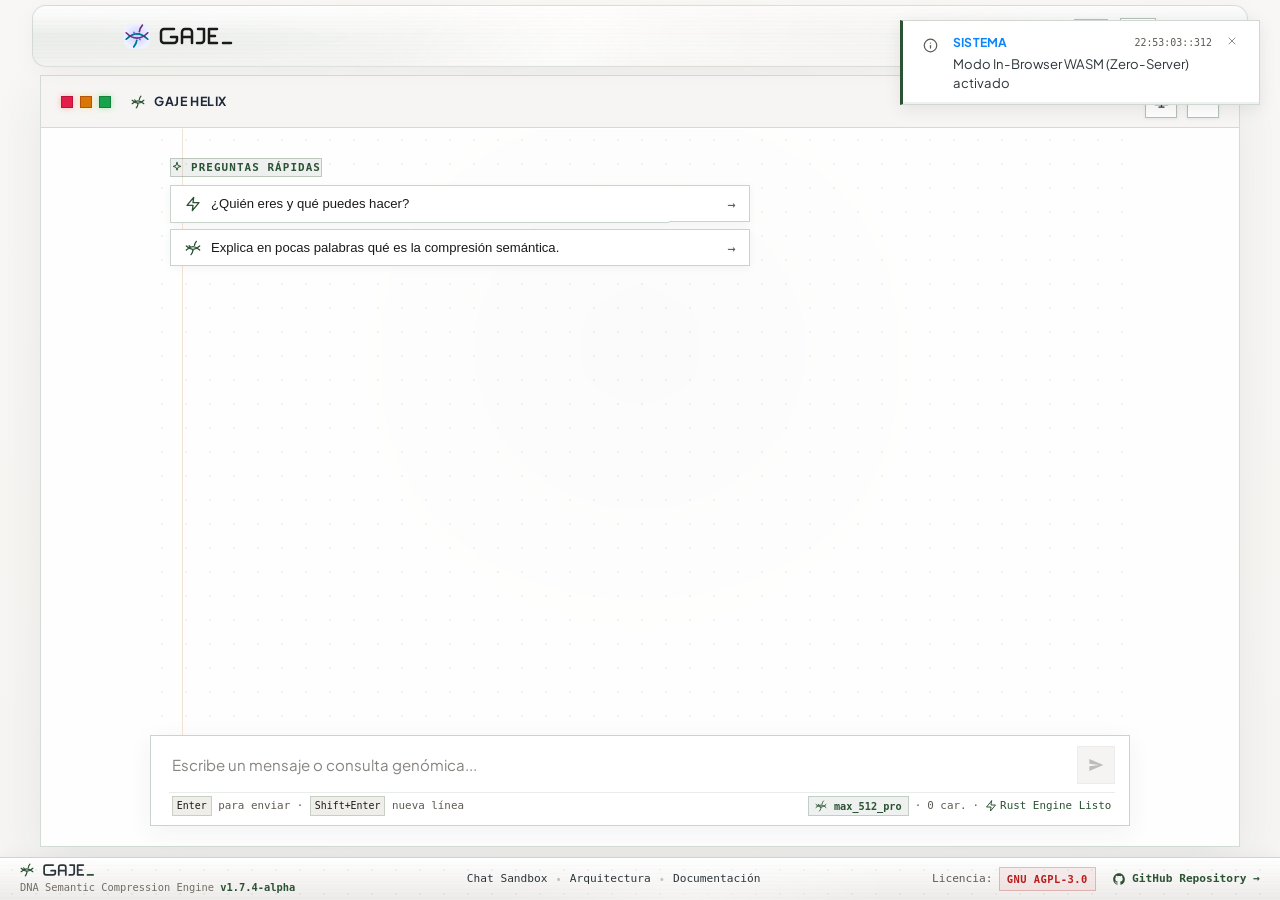
==== commit 1af4a4e4: "feat(pwa): auto-activate SW on update, sync v1.7.4 across HTML and configure vercel no-cache headers" ====
--- a/index.html
+++ b/index.html
@@ -13,11 +13,11 @@
     <link rel="manifest" href="manifest.json">
     <link rel="apple-touch-icon" href="static/icons/gaje-icon.svg">
     <title>GAJE Helix | Genomic Semantic Compression Platform</title>
-    <link rel="stylesheet" href="static/css/base.css?v=1.7.0-alpha">
-    <link rel="stylesheet" href="static/css/chat.css?v=1.7.0-alpha">
-    <link rel="stylesheet" href="static/css/y2k-dark.css?v=1.7.0-alpha">
-    <link rel="stylesheet" href="static/css/y2k-light.css?v=1.7.0-alpha">
-    <link rel="stylesheet" href="static/css/y2k-zen.css?v=1.7.0-alpha">
+    <link rel="stylesheet" href="static/css/base.css?v=1.7.4">
+    <link rel="stylesheet" href="static/css/chat.css?v=1.7.4">
+    <link rel="stylesheet" href="static/css/y2k-dark.css?v=1.7.4">
+    <link rel="stylesheet" href="static/css/y2k-light.css?v=1.7.4">
+    <link rel="stylesheet" href="static/css/y2k-zen.css?v=1.7.4">
     <link href="https://fonts.googleapis.com/css2?family=Pixelify+Sans:wght@400;500;600;700&family=Space+Grotesk:wght@400;500;600;700&family=VT323&display=swap" rel="stylesheet">
     <script>
         (function() {
@@ -131,15 +131,15 @@
     <script src="static/js/ui.js"></script>
 
     <!-- Módulos de la Consola de Chat -->
-    <script src="static/js/chat/state.js?v=1.7.2"></script>
-    <script src="static/js/chat/utils.js?v=1.7.2"></script>
-    <script src="static/js/chat/markdown.js?v=1.7.2"></script>
-    <script src="static/js/chat/storage.js?v=1.7.2"></script>
-    <script src="static/js/chat/toolbar.js?v=1.7.2"></script>
-    <script src="static/js/chat/engine.js?v=1.7.2"></script>
-    <script src="static/js/chat/composer.js?v=1.7.2"></script>
-    <script src="static/js/chat/telemetry.js?v=1.7.2"></script>
-    <script src="static/js/chat/index.js?v=1.7.2"></script>
+    <script src="static/js/chat/state.js?v=1.7.4"></script>
+    <script src="static/js/chat/utils.js?v=1.7.4"></script>
+    <script src="static/js/chat/markdown.js?v=1.7.4"></script>
+    <script src="static/js/chat/storage.js?v=1.7.4"></script>
+    <script src="static/js/chat/toolbar.js?v=1.7.4"></script>
+    <script src="static/js/chat/engine.js?v=1.7.4"></script>
+    <script src="static/js/chat/composer.js?v=1.7.4"></script>
+    <script src="static/js/chat/telemetry.js?v=1.7.4"></script>
+    <script src="static/js/chat/index.js?v=1.7.4"></script>
 
     <!-- Consola Móvil DevTools Modal (Activada desde el menú del chat) -->
 
--- a/static/css/chat.css
+++ b/static/css/chat.css
@@ -2398,6 +2398,19 @@
     box-shadow: 0 4px 16px rgba(48, 209, 88, 0.08);
 }
 
+.data-usage-alert.fade-out {
+    opacity: 0;
+    transform: translateY(-6px);
+    max-height: 0 !important;
+    padding-top: 0 !important;
+    padding-bottom: 0 !important;
+    margin-top: 0 !important;
+    margin-bottom: 0 !important;
+    overflow: hidden !important;
+    pointer-events: none;
+    transition: opacity 0.4s ease, transform 0.4s ease, max-height 0.45s ease, padding 0.45s ease, margin 0.45s ease;
+}
+
 .data-alert-icon {
     width: 26px;
     height: 26px;
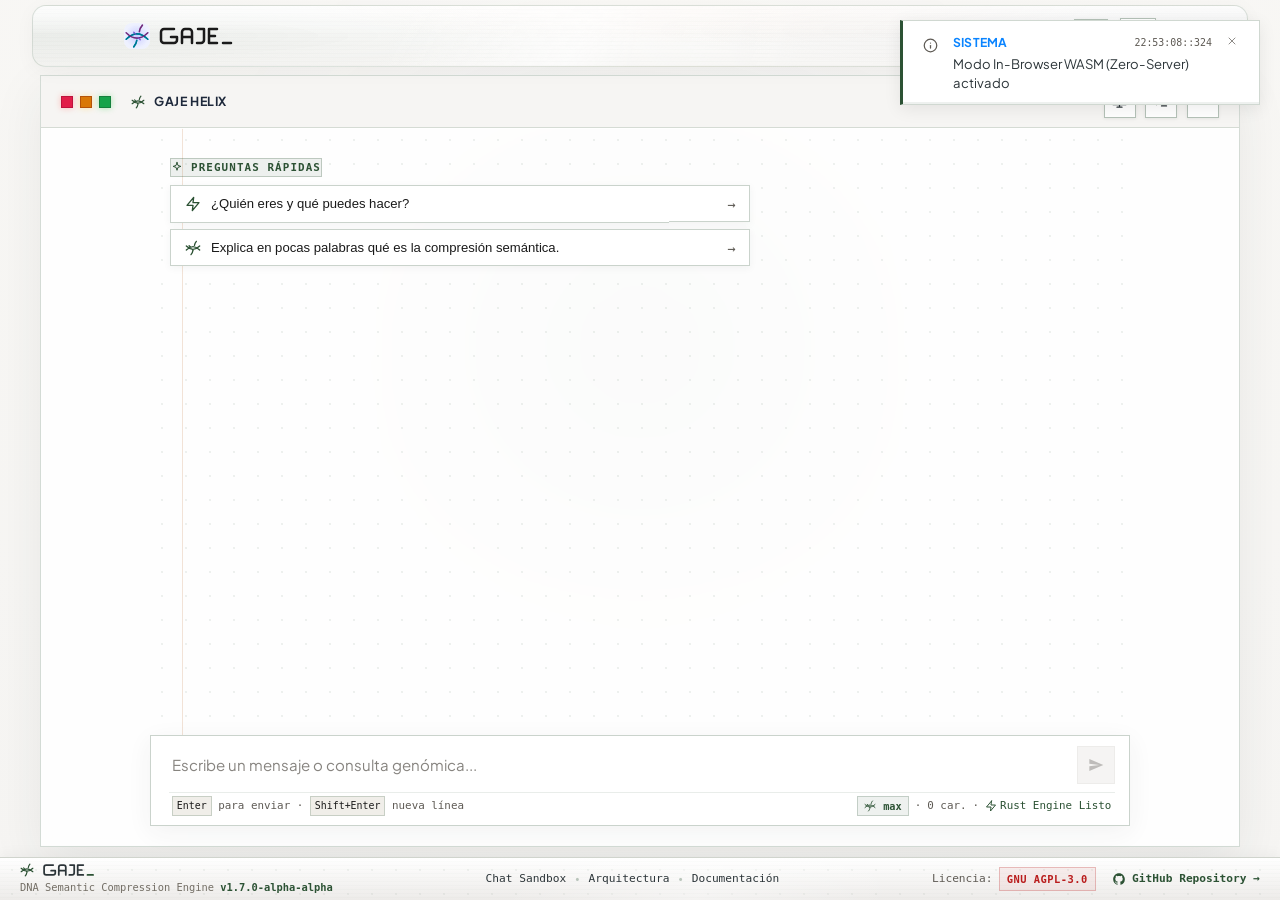
==== commit 9f0c1948: "style(ui): rediseño Y2K para boton y modal de consola terminal con filtros" ====
--- a/index.html
+++ b/index.html
@@ -13,11 +13,11 @@
     <link rel="manifest" href="manifest.json">
     <link rel="apple-touch-icon" href="static/icons/gaje-icon.svg">
     <title>GAJE Helix | Genomic Semantic Compression Platform</title>
-    <link rel="stylesheet" href="static/css/base.css?v=1.7.4">
-    <link rel="stylesheet" href="static/css/chat.css?v=1.7.4">
-    <link rel="stylesheet" href="static/css/y2k-dark.css?v=1.7.4">
-    <link rel="stylesheet" href="static/css/y2k-light.css?v=1.7.4">
-    <link rel="stylesheet" href="static/css/y2k-zen.css?v=1.7.4">
+    <link rel="stylesheet" href="static/css/base.css?v=1.7.0-alpha">
+    <link rel="stylesheet" href="static/css/chat.css?v=1.7.0-alpha">
+    <link rel="stylesheet" href="static/css/y2k-dark.css?v=1.7.0-alpha">
+    <link rel="stylesheet" href="static/css/y2k-light.css?v=1.7.0-alpha">
+    <link rel="stylesheet" href="static/css/y2k-zen.css?v=1.7.0-alpha">
     <link href="https://fonts.googleapis.com/css2?family=Pixelify+Sans:wght@400;500;600;700&family=Space+Grotesk:wght@400;500;600;700&family=VT323&display=swap" rel="stylesheet">
     <script>
         (function() {
@@ -131,32 +131,66 @@
     <script src="static/js/ui.js"></script>
 
     <!-- Módulos de la Consola de Chat -->
-    <script src="static/js/chat/state.js?v=1.7.4"></script>
-    <script src="static/js/chat/utils.js?v=1.7.4"></script>
-    <script src="static/js/chat/markdown.js?v=1.7.4"></script>
-    <script src="static/js/chat/storage.js?v=1.7.4"></script>
-    <script src="static/js/chat/toolbar.js?v=1.7.4"></script>
-    <script src="static/js/chat/engine.js?v=1.7.4"></script>
-    <script src="static/js/chat/composer.js?v=1.7.4"></script>
-    <script src="static/js/chat/telemetry.js?v=1.7.4"></script>
-    <script src="static/js/chat/index.js?v=1.7.4"></script>
+    <script src="static/js/chat/state.js?v=1.7.2"></script>
+    <script src="static/js/chat/utils.js?v=1.7.2"></script>
+    <script src="static/js/chat/markdown.js?v=1.7.2"></script>
+    <script src="static/js/chat/storage.js?v=1.7.2"></script>
+    <script src="static/js/chat/toolbar.js?v=1.7.2"></script>
+    <script src="static/js/chat/engine.js?v=1.7.2"></script>
+    <script src="static/js/chat/composer.js?v=1.7.2"></script>
+    <script src="static/js/chat/telemetry.js?v=1.7.2"></script>
+    <script src="static/js/chat/index.js?v=1.7.2"></script>
 
     <!-- Consola Móvil DevTools Modal (Activada desde el menú del chat) -->
 
-    <div id="mobile-devtools-modal" style="display: none; position: fixed; inset: 0; z-index: 100000; background: rgba(0, 0, 0, 0.85); backdrop-filter: blur(10px); flex-direction: column; font-family: monospace; padding: 12px; box-sizing: border-box;">
-        <div style="display: flex; justify-content: space-between; align-items: center; padding-bottom: 8px; border-bottom: 1px solid #333;">
-            <div style="color: #22d3ee; font-weight: bold; font-size: 13px;">🧬 GAJE Helix — Consola Móvil Android</div>
-            <div style="display: flex; gap: 8px;">
-                <button onclick="window.copyDevLogs()" style="background:#2c2c2e; color:#fff; border:1px solid #444; padding:4px 8px; font-size:11px; border-radius:4px; cursor:pointer;">📋 Copiar</button>
-                <button onclick="window.clearDevLogs()" style="background:#2c2c2e; color:#fff; border:1px solid #444; padding:4px 8px; font-size:11px; border-radius:4px; cursor:pointer;">🧹 Limpiar</button>
-                <button onclick="window.injectEruda()" style="background:#0a84ff; color:#fff; border:none; padding:4px 8px; font-size:11px; border-radius:4px; cursor:pointer;">🚀 Eruda</button>
-                <button onclick="window.toggleDevConsole()" style="background:#ff453a; color:#fff; border:none; padding:4px 10px; font-size:11px; border-radius:4px; cursor:pointer; font-weight:bold;">✕</button>
+    <!-- Consola Móvil DevTools Modal Y2K (Activada desde toolbar o menú) -->
+    <div id="mobile-devtools-modal" class="y2k-console-backdrop" style="display: none;" role="dialog" aria-modal="true" aria-label="Consola de Sistema y Diagnóstico" onclick="if(event.target===this) window.toggleDevConsole();">
+        <div class="y2k-console-window">
+            <div class="y2k-console-header">
+                <div class="y2k-console-title-group">
+                    <div class="y2k-console-traffic-dots">
+                        <span class="console-dot dot-red" onclick="window.toggleDevConsole()" title="Cerrar consola"></span>
+                        <span class="console-dot dot-yellow" onclick="window.clearDevLogs()" title="Limpiar logs"></span>
+                        <span class="console-dot dot-green" onclick="window.copyDevLogs()" title="Copiar logs"></span>
+                    </div>
+                    <div class="y2k-console-title">
+                        <svg class="y2k-icon-inline"><use href="static/icons/y2k/sprite.svg#i-terminal"/></svg>
+                        <span>GAJE_CONSOLE // SYSTEM_DIAGNOSTICS</span>
+                        <span class="brand-underscore">_</span>
+                    </div>
+                </div>
+                <div class="y2k-console-actions">
+                    <button type="button" class="y2k-bevel-btn" onclick="window.copyDevLogs()" title="Copiar logs al portapapeles">
+                        <svg class="y2k-icon-micro"><use href="static/icons/y2k/sprite.svg#i-docs"/></svg>
+                        <span>Copiar</span>
+                    </button>
+                    <button type="button" class="y2k-bevel-btn" onclick="window.clearDevLogs()" title="Limpiar todos los logs">
+                        <svg class="y2k-icon-micro"><use href="static/icons/y2k/sprite.svg#i-trash"/></svg>
+                        <span>Limpiar</span>
+                    </button>
+                    <button type="button" class="y2k-bevel-btn y2k-btn-cyan" onclick="window.injectEruda()" title="Inyectar consola Eruda completa">
+                        <svg class="y2k-icon-micro"><use href="static/icons/y2k/sprite.svg#i-bolt"/></svg>
+                        <span>Eruda</span>
+                    </button>
+                    <button type="button" class="y2k-bevel-btn y2k-btn-close" onclick="window.toggleDevConsole()" title="Cerrar">✕</button>
+                </div>
             </div>
+            <!-- Barra de Filtros Y2K -->
+            <div class="y2k-console-filter-bar">
+                <span class="filter-prompt">&gt; FILTRAR:</span>
+                <button type="button" class="console-filter-chip active" onclick="window.setConsoleFilter('all', this)">[TODOS]</button>
+                <button type="button" class="console-filter-chip chip-err" onclick="window.setConsoleFilter('error', this)">[ERRORES]</button>
+                <button type="button" class="console-filter-chip chip-warn" onclick="window.setConsoleFilter('warn', this)">[WARN]</button>
+                <button type="button" class="console-filter-chip chip-info" onclick="window.setConsoleFilter('info', this)">[INFO]</button>
+            </div>
+            <!-- Cuerpo de la consola CRT -->
+            <div id="mobile-devtools-body" class="y2k-console-body"></div>
         </div>
-        <div id="mobile-devtools-body" style="flex: 1; overflow-y: auto; padding: 10px 0; font-size: 11px; line-height: 1.4; display: flex; flex-direction: column; gap: 4px;"></div>
     </div>
 
     <script>
+        window.currentConsoleFilter = 'all';
+
         window.toggleDevConsole = function() {
             const m = document.getElementById('mobile-devtools-modal');
             if (!m) return;
@@ -169,24 +203,51 @@
             }
         };
 
+        window.setConsoleFilter = function(filterType, btn) {
+            window.currentConsoleFilter = filterType;
+            const parent = btn.parentElement;
+            if (parent) {
+                parent.querySelectorAll('.console-filter-chip').forEach(c => c.classList.remove('active'));
+                btn.classList.add('active');
+            }
+            window.renderDevLogs();
+        };
+
         window.renderDevLogs = function() {
             const body = document.getElementById('mobile-devtools-body');
-            const badge = document.getElementById('mobile-err-badge');
+            const badgeToolbar = document.getElementById('mobile-err-badge');
+            const badgeMenu = document.getElementById('mobile-err-badge-menu');
             if (!body) return;
+
             const logs = window.gajeDevLogs || [];
             let errCount = 0;
-            body.innerHTML = logs.map(l => {
+            const filter = window.currentConsoleFilter || 'all';
+
+            const filteredLogs = logs.filter(l => {
                 if (l.type === 'error') errCount++;
-                const color = l.type === 'error' ? '#ff453a' : (l.type === 'warn' ? '#ffd60a' : '#a1a1aa');
+                if (filter === 'all') return true;
+                return l.type === filter;
+            });
+
+            body.innerHTML = filteredLogs.map(l => {
+                const rowClass = l.type === 'error' ? 'log-error' : (l.type === 'warn' ? 'log-warn' : 'log-info');
                 const icon = l.type === 'error' ? '❌' : (l.type === 'warn' ? '⚠️' : 'ℹ️');
-                return `<div style="color: ${color}; word-break: break-all; border-bottom: 1px solid #1f1f22; padding: 2px 0;">
-                    <span style="opacity: 0.5;">[${l.time}]</span> ${icon} ${l.text.replace(/</g, '&lt;').replace(/>/g, '&gt;')}
+                return `<div class="console-log-row ${rowClass}">
+                    <span class="console-log-time">[${l.time}]</span> ${icon} ${l.text.replace(/</g, '&lt;').replace(/>/g, '&gt;')}
                 </div>`;
             }).join('');
+
             body.scrollTop = body.scrollHeight;
-            if (badge) {
-                badge.textContent = errCount;
-                badge.style.display = errCount > 0 ? 'inline-block' : 'none';
+
+            const errStr = String(errCount);
+            const showErr = errCount > 0;
+            if (badgeToolbar) {
+                badgeToolbar.textContent = errStr;
+                badgeToolbar.style.display = showErr ? 'inline-flex' : 'none';
+            }
+            if (badgeMenu) {
+                badgeMenu.textContent = errStr;
+                badgeMenu.style.display = showErr ? 'inline-flex' : 'none';
             }
         };
 
@@ -194,13 +255,16 @@
             const text = (window.gajeDevLogs || []).map(l => `[${l.time}] [${l.type.toUpperCase()}] ${l.text}`).join('\n');
             if (navigator.clipboard) {
                 navigator.clipboard.writeText(text);
-                alert('Logs copiados al portapapeles.');
+                window.ChatUtils?.showToast ? window.ChatUtils.showToast('📋 Logs copiados al portapapeles', 'success', 2500) : alert('Logs copiados.');
             }
         };
 
         window.clearDevLogs = function() {
             window.gajeDevLogs = [];
             window.renderDevLogs();
+            if (window.ChatUtils?.showToast) {
+                window.ChatUtils.showToast('🧹 Consola de logs reiniciada', 'info', 2000);
+            }
         };
 
         window.injectEruda = function() {
--- a/static/css/chat.css
+++ b/static/css/chat.css
@@ -4387,4 +4387,448 @@
     background: #f6f5f3;
     border-color: rgba(44, 82, 52, 0.18);
     color: #2c5234;
+}
+
+/* ══════════════════════════════════════════════════════════════════════════
+   🧬 Y2K TERMINAL CONSOLE / DEVTOOLS BUTTON & MODAL
+   ══════════════════════════════════════════════════════════════════════════ */
+
+/* Botón de consola en toolbar */
+.y2k-console-toggle-btn {
+    position: relative;
+    box-shadow: inset 1px 1px 0 rgba(255, 255, 255, 0.18), inset -1px -1px 0 rgba(0, 0, 0, 0.35);
+}
+
+.y2k-console-toggle-btn:hover {
+    color: #22d3ee !important;
+    border-color: rgba(34, 211, 238, 0.45);
+    box-shadow: 0 0 12px rgba(34, 211, 238, 0.35), inset 1px 1px 0 rgba(255, 255, 255, 0.25);
+}
+
+.y2k-console-toggle-btn:active {
+    box-shadow: inset -1px -1px 0 rgba(255, 255, 255, 0.18), inset 1px 1px 0 rgba(0, 0, 0, 0.35);
+    transform: translateY(1px);
+}
+
+.y2k-console-badge {
+    position: absolute;
+    top: -4px;
+    right: -4px;
+    min-width: 16px;
+    height: 16px;
+    padding: 0 4px;
+    border-radius: 8px;
+    font-size: 9px;
+    font-weight: 800;
+    font-family: var(--mono, monospace);
+    background: #ff453a;
+    color: #ffffff;
+    display: inline-flex;
+    align-items: center;
+    justify-content: center;
+    box-shadow: 0 0 8px rgba(255, 69, 58, 0.7);
+    animation: pulseLed 1.8s infinite alternate;
+}
+
+.y2k-console-badge-inline {
+    margin-left: auto;
+    min-width: 18px;
+    height: 18px;
+    padding: 0 5px;
+    border-radius: 9px;
+    font-size: 10px;
+    font-weight: 800;
+    font-family: var(--mono, monospace);
+    background: #ff453a;
+    color: #ffffff;
+    display: inline-flex;
+    align-items: center;
+    justify-content: center;
+}
+
+/* Modal Backdrop */
+.y2k-console-backdrop {
+    position: fixed;
+    inset: 0;
+    z-index: 100000;
+    background: rgba(0, 0, 0, 0.75);
+    backdrop-filter: blur(14px);
+    -webkit-backdrop-filter: blur(14px);
+    display: flex;
+    align-items: center;
+    justify-content: center;
+    padding: 16px;
+    box-sizing: border-box;
+}
+
+/* Ventana Y2K Console */
+.y2k-console-window {
+    position: relative;
+    display: flex;
+    flex-direction: column;
+    width: 100%;
+    max-width: 920px;
+    height: 82vh;
+    background: #09090d;
+    border: 1px solid rgba(34, 211, 238, 0.35);
+    border-radius: 12px;
+    box-shadow: 0 24px 60px rgba(0, 0, 0, 0.8), 0 0 30px rgba(34, 211, 238, 0.15);
+    overflow: hidden;
+    font-family: var(--mono, monospace);
+}
+
+/* CRT Scanlines overlay */
+.y2k-console-window::before {
+    content: '';
+    position: absolute;
+    inset: 0;
+    pointer-events: none;
+    background: repeating-linear-gradient(
+        0deg,
+        rgba(0, 0, 0, 0.18) 0px,
+        rgba(0, 0, 0, 0.18) 1px,
+        transparent 1px,
+        transparent 2px
+    );
+    z-index: 2;
+    opacity: 0.65;
+}
+
+/* Header de la consola */
+.y2k-console-header {
+    display: flex;
+    justify-content: space-between;
+    align-items: center;
+    padding: 10px 14px;
+    background: rgba(18, 18, 24, 0.95);
+    border-bottom: 1px solid rgba(255, 255, 255, 0.12);
+    z-index: 3;
+}
+
+.y2k-console-title-group {
+    display: flex;
+    align-items: center;
+    gap: 12px;
+}
+
+.y2k-console-traffic-dots {
+    display: flex;
+    gap: 6px;
+}
+
+.console-dot {
+    width: 11px;
+    height: 11px;
+    border-radius: 50%;
+    cursor: pointer;
+    box-shadow: inset 0 1px 1px rgba(255, 255, 255, 0.4), 0 1px 2px rgba(0, 0, 0, 0.5);
+    transition: transform 0.12s ease;
+}
+
+.console-dot:hover {
+    transform: scale(1.15);
+}
+
+.console-dot.dot-red { background: #ff5f56; border: 1px solid #e0443e; }
+.console-dot.dot-yellow { background: #ffbd2e; border: 1px solid #dea123; }
+.console-dot.dot-green { background: #27c93f; border: 1px solid #1aab29; }
+
+.y2k-console-title {
+    display: flex;
+    align-items: center;
+    gap: 6px;
+    color: #22d3ee;
+    font-weight: 700;
+    font-size: 12px;
+    letter-spacing: 0.5px;
+    text-shadow: 0 0 8px rgba(34, 211, 238, 0.5);
+}
+
+.y2k-console-actions {
+    display: flex;
+    align-items: center;
+    gap: 8px;
+}
+
+/* Botones Bevel Y2K Web 1.0 */
+.y2k-bevel-btn {
+    display: inline-flex;
+    align-items: center;
+    gap: 5px;
+    background: #1c1c24;
+    color: #e4e4e7;
+    border: 1px solid rgba(255, 255, 255, 0.16);
+    padding: 4px 10px;
+    font-size: 11px;
+    font-weight: 600;
+    font-family: inherit;
+    border-radius: 6px;
+    cursor: pointer;
+    box-shadow: inset 1px 1px 0 rgba(255, 255, 255, 0.18), inset -1px -1px 0 rgba(0, 0, 0, 0.4);
+    transition: all 0.15s ease;
+}
+
+.y2k-bevel-btn:hover {
+    background: #272732;
+    color: #ffffff;
+    border-color: rgba(255, 255, 255, 0.3);
+}
+
+.y2k-bevel-btn:active {
+    box-shadow: inset -1px -1px 0 rgba(255, 255, 255, 0.18), inset 1px 1px 0 rgba(0, 0, 0, 0.4);
+    transform: translateY(1px);
+}
+
+.y2k-bevel-btn.y2k-btn-cyan {
+    background: rgba(10, 132, 255, 0.25);
+    border-color: #0a84ff;
+    color: #60a5fa;
+}
+
+.y2k-bevel-btn.y2k-btn-cyan:hover {
+    background: #0a84ff;
+    color: #ffffff;
+    box-shadow: 0 0 10px rgba(10, 132, 255, 0.6);
+}
+
+.y2k-bevel-btn.y2k-btn-close {
+    background: rgba(255, 69, 58, 0.15);
+    border-color: #ff453a;
+    color: #ff453a;
+    padding: 4px 8px;
+    font-weight: 700;
+}
+
+.y2k-bevel-btn.y2k-btn-close:hover {
+    background: #ff453a;
+    color: #ffffff;
+    box-shadow: 0 0 10px rgba(255, 69, 58, 0.6);
+}
+
+.y2k-icon-micro {
+    width: 12px;
+    height: 12px;
+}
+
+/* Barra de filtros */
+.y2k-console-filter-bar {
+    display: flex;
+    align-items: center;
+    gap: 8px;
+    padding: 6px 14px;
+    background: rgba(12, 12, 16, 0.9);
+    border-bottom: 1px solid rgba(255, 255, 255, 0.08);
+    font-size: 11px;
+    z-index: 3;
+}
+
+.filter-prompt {
+    color: #71717a;
+    font-size: 10px;
+    font-weight: 700;
+    letter-spacing: 0.5px;
+}
+
+.console-filter-chip {
+    background: transparent;
+    border: none;
+    color: #71717a;
+    font-family: inherit;
+    font-size: 11px;
+    font-weight: 600;
+    cursor: pointer;
+    padding: 2px 6px;
+    border-radius: 4px;
+    transition: all 0.12s ease;
+}
+
+.console-filter-chip:hover {
+    color: #e4e4e7;
+}
+
+.console-filter-chip.active {
+    color: #22d3ee;
+    background: rgba(34, 211, 238, 0.12);
+    border: 1px solid rgba(34, 211, 238, 0.3);
+}
+
+.console-filter-chip.chip-err.active {
+    color: #ff453a;
+    background: rgba(255, 69, 58, 0.12);
+    border-color: rgba(255, 69, 58, 0.3);
+}
+
+.console-filter-chip.chip-warn.active {
+    color: #ffd60a;
+    background: rgba(255, 214, 10, 0.12);
+    border-color: rgba(255, 214, 10, 0.3);
+}
+
+.console-filter-chip.chip-info.active {
+    color: #30d158;
+    background: rgba(48, 209, 88, 0.12);
+    border-color: rgba(48, 209, 88, 0.3);
+}
+
+/* Cuerpo de logs */
+.y2k-console-body {
+    flex: 1;
+    overflow-y: auto;
+    padding: 12px 14px;
+    font-size: 11.5px;
+    line-height: 1.5;
+    display: flex;
+    flex-direction: column;
+    gap: 3px;
+    background: rgba(5, 5, 8, 0.95);
+    z-index: 1;
+}
+
+.console-log-row {
+    word-break: break-all;
+    padding: 2px 4px;
+    border-radius: 3px;
+    border-bottom: 1px solid rgba(255, 255, 255, 0.03);
+    font-family: var(--mono, 'Space Grotesk', monospace);
+}
+
+.console-log-row.log-error {
+    color: #ff6b6b;
+    background: rgba(255, 69, 58, 0.08);
+}
+
+.console-log-row.log-warn {
+    color: #ffd60a;
+    background: rgba(255, 214, 10, 0.05);
+}
+
+.console-log-row.log-info {
+    color: #a1a1aa;
+}
+
+.console-log-time {
+    opacity: 0.55;
+    color: #71717a;
+    margin-right: 6px;
+    user-select: none;
+}
+
+/* Tema Claro (Scandinavian) */
+[data-theme="light"] .y2k-console-toggle-btn {
+    border-radius: 0px !important;
+    background: #ffffff;
+    border-color: rgba(44, 82, 52, 0.25);
+    color: #2c5234;
+    box-shadow: 0 1px 2px rgba(0, 0, 0, 0.04);
+}
+
+[data-theme="light"] .y2k-console-toggle-btn:hover {
+    background: rgba(44, 82, 52, 0.08);
+    border-color: #2c5234;
+    color: #2c5234 !important;
+    box-shadow: none;
+}
+
+[data-theme="light"] .y2k-console-badge {
+    border-radius: 0px !important;
+    background: #b91c1c;
+    box-shadow: none;
+}
+
+[data-theme="light"] .y2k-console-window {
+    background: #fbfbf9;
+    border: 1px solid rgba(44, 82, 52, 0.35);
+    border-radius: 0px !important;
+    box-shadow: 0 16px 40px rgba(0, 0, 0, 0.15);
+}
+
+[data-theme="light"] .y2k-console-window::before {
+    display: none;
+}
+
+[data-theme="light"] .y2k-console-header {
+    background: #edebe9;
+    border-bottom: 1px solid rgba(44, 82, 52, 0.2);
+}
+
+[data-theme="light"] .y2k-console-title {
+    color: #2c5234;
+    text-shadow: none;
+}
+
+[data-theme="light"] .y2k-bevel-btn {
+    border-radius: 0px !important;
+    background: #ffffff;
+    border: 1px solid rgba(44, 82, 52, 0.3);
+    color: #2c3539;
+    box-shadow: 0 1px 2px rgba(0, 0, 0, 0.04);
+}
+
+[data-theme="light"] .y2k-bevel-btn:hover {
+    background: rgba(44, 82, 52, 0.08);
+    color: #2c5234;
+}
+
+[data-theme="light"] .y2k-console-filter-bar {
+    background: #f4f3f0;
+    border-bottom: 1px solid rgba(44, 82, 52, 0.15);
+}
+
+[data-theme="light"] .y2k-console-body {
+    background: #f6f5f3;
+    background-image: radial-gradient(rgba(44, 82, 52, 0.15) 1px, transparent 1px);
+    background-size: 16px 16px;
+}
+
+[data-theme="light"] .console-log-row.log-error {
+    color: #b91c1c;
+    background: rgba(185, 28, 28, 0.08);
+}
+
+[data-theme="light"] .console-log-row.log-warn {
+    color: #b45309;
+    background: rgba(180, 83, 9, 0.08);
+}
+
+[data-theme="light"] .console-log-row.log-info {
+    color: #2c3539;
+}
+
+/* Tema Zen (E-Ink Minimalist) */
+[data-theme="zen"] .y2k-console-window {
+    background: #141313;
+    border: 1px solid #2d2c2c;
+    border-radius: 4px;
+    box-shadow: none;
+}
+
+[data-theme="zen"] .y2k-console-window::before {
+    display: none;
+}
+
+[data-theme="zen"] .y2k-console-header {
+    background: #1c1b1b;
+    border-bottom: 1px solid #2d2c2c;
+}
+
+[data-theme="zen"] .y2k-console-title {
+    color: #e5e2e1;
+    text-shadow: none;
+}
+
+[data-theme="zen"] .y2k-bevel-btn {
+    border-radius: 3px;
+    background: #201f1f;
+    border: 1px solid #484740;
+    color: #e5e2e1;
+    box-shadow: none;
+}
+
+[data-theme="zen"] .y2k-console-filter-bar {
+    background: #181717;
+    border-bottom: 1px solid #2d2c2c;
+}
+
+[data-theme="zen"] .y2k-console-body {
+    background: #141313;
 }
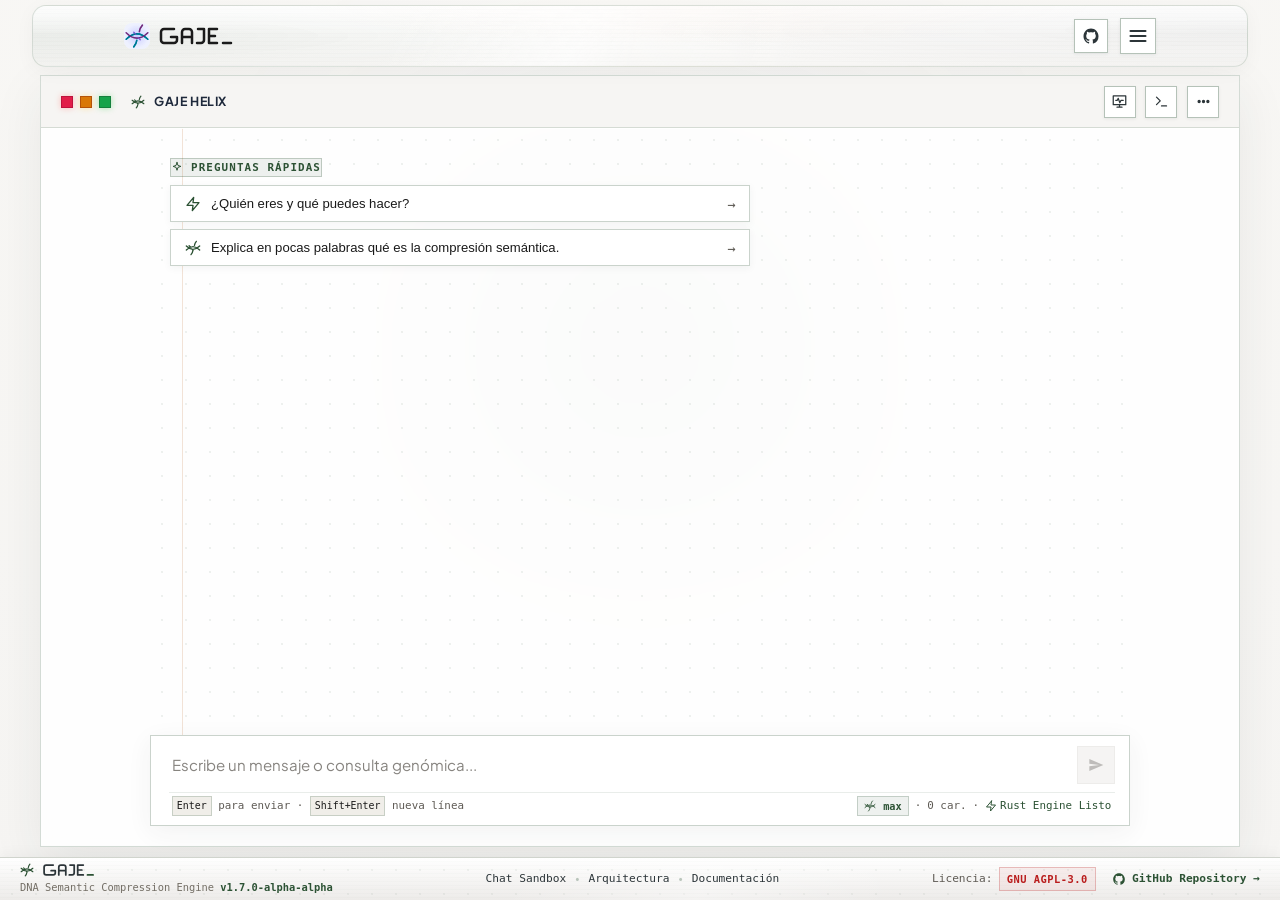
==== commit 6aa15ea6: "refactor(ui): desacoplar consola devtools en partial html, devtools.js y console.css bajo demanda" ====
--- a/index.html
+++ b/index.html
@@ -139,147 +139,7 @@
     <script src="static/js/chat/engine.js?v=1.7.2"></script>
     <script src="static/js/chat/composer.js?v=1.7.2"></script>
     <script src="static/js/chat/telemetry.js?v=1.7.2"></script>
+    <script src="static/js/chat/devtools.js?v=1.7.2"></script>
     <script src="static/js/chat/index.js?v=1.7.2"></script>
-
-    <!-- Consola Móvil DevTools Modal (Activada desde el menú del chat) -->
-
-    <!-- Consola Móvil DevTools Modal Y2K (Activada desde toolbar o menú) -->
-    <div id="mobile-devtools-modal" class="y2k-console-backdrop" style="display: none;" role="dialog" aria-modal="true" aria-label="Consola de Sistema y Diagnóstico" onclick="if(event.target===this) window.toggleDevConsole();">
-        <div class="y2k-console-window">
-            <div class="y2k-console-header">
-                <div class="y2k-console-title-group">
-                    <div class="y2k-console-traffic-dots">
-                        <span class="console-dot dot-red" onclick="window.toggleDevConsole()" title="Cerrar consola"></span>
-                        <span class="console-dot dot-yellow" onclick="window.clearDevLogs()" title="Limpiar logs"></span>
-                        <span class="console-dot dot-green" onclick="window.copyDevLogs()" title="Copiar logs"></span>
-                    </div>
-                    <div class="y2k-console-title">
-                        <svg class="y2k-icon-inline"><use href="static/icons/y2k/sprite.svg#i-terminal"/></svg>
-                        <span>GAJE_CONSOLE // SYSTEM_DIAGNOSTICS</span>
-                        <span class="brand-underscore">_</span>
-                    </div>
-                </div>
-                <div class="y2k-console-actions">
-                    <button type="button" class="y2k-bevel-btn" onclick="window.copyDevLogs()" title="Copiar logs al portapapeles">
-                        <svg class="y2k-icon-micro"><use href="static/icons/y2k/sprite.svg#i-docs"/></svg>
-                        <span>Copiar</span>
-                    </button>
-                    <button type="button" class="y2k-bevel-btn" onclick="window.clearDevLogs()" title="Limpiar todos los logs">
-                        <svg class="y2k-icon-micro"><use href="static/icons/y2k/sprite.svg#i-trash"/></svg>
-                        <span>Limpiar</span>
-                    </button>
-                    <button type="button" class="y2k-bevel-btn y2k-btn-cyan" onclick="window.injectEruda()" title="Inyectar consola Eruda completa">
-                        <svg class="y2k-icon-micro"><use href="static/icons/y2k/sprite.svg#i-bolt"/></svg>
-                        <span>Eruda</span>
-                    </button>
-                    <button type="button" class="y2k-bevel-btn y2k-btn-close" onclick="window.toggleDevConsole()" title="Cerrar">✕</button>
-                </div>
-            </div>
-            <!-- Barra de Filtros Y2K -->
-            <div class="y2k-console-filter-bar">
-                <span class="filter-prompt">&gt; FILTRAR:</span>
-                <button type="button" class="console-filter-chip active" onclick="window.setConsoleFilter('all', this)">[TODOS]</button>
-                <button type="button" class="console-filter-chip chip-err" onclick="window.setConsoleFilter('error', this)">[ERRORES]</button>
-                <button type="button" class="console-filter-chip chip-warn" onclick="window.setConsoleFilter('warn', this)">[WARN]</button>
-                <button type="button" class="console-filter-chip chip-info" onclick="window.setConsoleFilter('info', this)">[INFO]</button>
-            </div>
-            <!-- Cuerpo de la consola CRT -->
-            <div id="mobile-devtools-body" class="y2k-console-body"></div>
-        </div>
-    </div>
-
-    <script>
-        window.currentConsoleFilter = 'all';
-
-        window.toggleDevConsole = function() {
-            const m = document.getElementById('mobile-devtools-modal');
-            if (!m) return;
-            const isHidden = m.style.display === 'none';
-            m.style.display = isHidden ? 'flex' : 'none';
-            if (isHidden) {
-                window.renderDevLogs();
-                const dd = document.getElementById('chat-actions-dropdown');
-                if (dd) dd.hidden = true;
-            }
-        };
-
-        window.setConsoleFilter = function(filterType, btn) {
-            window.currentConsoleFilter = filterType;
-            const parent = btn.parentElement;
-            if (parent) {
-                parent.querySelectorAll('.console-filter-chip').forEach(c => c.classList.remove('active'));
-                btn.classList.add('active');
-            }
-            window.renderDevLogs();
-        };
-
-        window.renderDevLogs = function() {
-            const body = document.getElementById('mobile-devtools-body');
-            const badgeToolbar = document.getElementById('mobile-err-badge');
-            const badgeMenu = document.getElementById('mobile-err-badge-menu');
-            if (!body) return;
-
-            const logs = window.gajeDevLogs || [];
-            let errCount = 0;
-            const filter = window.currentConsoleFilter || 'all';
-
-            const filteredLogs = logs.filter(l => {
-                if (l.type === 'error') errCount++;
-                if (filter === 'all') return true;
-                return l.type === filter;
-            });
-
-            body.innerHTML = filteredLogs.map(l => {
-                const rowClass = l.type === 'error' ? 'log-error' : (l.type === 'warn' ? 'log-warn' : 'log-info');
-                const icon = l.type === 'error' ? '❌' : (l.type === 'warn' ? '⚠️' : 'ℹ️');
-                return `<div class="console-log-row ${rowClass}">
-                    <span class="console-log-time">[${l.time}]</span> ${icon} ${l.text.replace(/</g, '&lt;').replace(/>/g, '&gt;')}
-                </div>`;
-            }).join('');
-
-            body.scrollTop = body.scrollHeight;
-
-            const errStr = String(errCount);
-            const showErr = errCount > 0;
-            if (badgeToolbar) {
-                badgeToolbar.textContent = errStr;
-                badgeToolbar.style.display = showErr ? 'inline-flex' : 'none';
-            }
-            if (badgeMenu) {
-                badgeMenu.textContent = errStr;
-                badgeMenu.style.display = showErr ? 'inline-flex' : 'none';
-            }
-        };
-
-        window.copyDevLogs = function() {
-            const text = (window.gajeDevLogs || []).map(l => `[${l.time}] [${l.type.toUpperCase()}] ${l.text}`).join('\n');
-            if (navigator.clipboard) {
-                navigator.clipboard.writeText(text);
-                window.ChatUtils?.showToast ? window.ChatUtils.showToast('📋 Logs copiados al portapapeles', 'success', 2500) : alert('Logs copiados.');
-            }
-        };
-
-        window.clearDevLogs = function() {
-            window.gajeDevLogs = [];
-            window.renderDevLogs();
-            if (window.ChatUtils?.showToast) {
-                window.ChatUtils.showToast('🧹 Consola de logs reiniciada', 'info', 2000);
-            }
-        };
-
-        window.injectEruda = function() {
-            if (window.eruda) {
-                window.eruda.show();
-                return;
-            }
-            const s = document.createElement('script');
-            s.src = 'https://cdn.jsdelivr.net/npm/eruda';
-            s.onload = function() {
-                window.eruda.init();
-                window.eruda.show();
-            };
-            document.body.appendChild(s);
-        };
-    </script>
 </body>
 </html>
--- a/static/css/chat.css
+++ b/static/css/chat.css
@@ -3155,328 +3155,7 @@
     fill: none;
 }
 
-/* ── DIALOG MODAL (TOP-LAYER ANIMATED + APPLE HIG GLASS) ── */
-dialog.y2k-apple-modal {
-    margin: auto;
-    padding: 0;
-    border: none;
-    border-radius: 20px;
-    background: transparent;
-    max-width: 860px;
-    width: 92vw;
-    max-height: 88vh;
-    box-shadow: 0 32px 80px rgba(0, 0, 0, 0.65), 0 0 0 1px rgba(255, 255, 255, 0.12);
-    overflow: hidden;
-    color: var(--text-color);
-    font-family: var(--sans);
-    opacity: 0;
-    transform: scale(0.94) translateY(12px);
-    transition: opacity 0.22s cubic-bezier(0.16, 1, 0.3, 1),
-                transform 0.22s cubic-bezier(0.16, 1, 0.3, 1),
-                overlay 0.22s allow-discrete,
-                display 0.22s allow-discrete;
-}
-
-dialog.y2k-apple-modal[open] {
-    opacity: 1;
-    transform: scale(1) translateY(0);
-}
-
-@starting-style {
-    dialog.y2k-apple-modal[open] {
-        opacity: 0;
-        transform: scale(0.94) translateY(12px);
-    }
-}
-
-dialog.y2k-apple-modal::backdrop {
-    background: rgba(0, 0, 0, 0.6);
-    backdrop-filter: blur(16px);
-    -webkit-backdrop-filter: blur(16px);
-    opacity: 0;
-    transition: opacity 0.22s cubic-bezier(0.16, 1, 0.3, 1),
-                overlay 0.22s allow-discrete,
-                display 0.22s allow-discrete;
-}
-
-dialog.y2k-apple-modal[open]::backdrop {
-    opacity: 1;
-}
-
-@starting-style {
-    dialog.y2k-apple-modal[open]::backdrop {
-        opacity: 0;
-    }
-}
-
-/* Modal Window Container */
-.modal-window {
-    display: flex;
-    flex-direction: column;
-    background: rgba(22, 24, 34, 0.88);
-    backdrop-filter: blur(36px) saturate(190%);
-    -webkit-backdrop-filter: blur(36px) saturate(190%);
-    border-radius: 20px;
-    overflow: hidden;
-    height: 100%;
-    max-height: 88vh;
-}
-
-[data-theme="light"] .modal-window {
-    background: rgba(245, 247, 252, 0.92);
-}
-
-/* macOS / Apple HIG Window Bar */
-.modal-mac-header {
-    display: flex;
-    align-items: center;
-    justify-content: space-between;
-    padding: 0.9rem 1.25rem;
-    border-bottom: 1px solid var(--border-color);
-    background: rgba(255, 255, 255, 0.03);
-    user-select: none;
-}
-
-/* Traffic Lights (🔴 🟡 🟢) */
-.mac-traffic-lights {
-    display: flex;
-    align-items: center;
-    gap: 8px;
-}
-
-.traffic-dot {
-    width: 12px;
-    height: 12px;
-    border-radius: 50%;
-    border: none;
-    cursor: pointer;
-    position: relative;
-    transition: transform 0.15s ease, filter 0.15s ease;
-}
-
-.traffic-dot:hover {
-    transform: scale(1.12);
-    filter: brightness(1.2);
-}
-
-.dot-close { background: #ff5f56; box-shadow: 0 0 6px rgba(255, 95, 86, 0.5); }
-.dot-min   { background: #ffbd2e; box-shadow: 0 0 6px rgba(255, 189, 46, 0.5); }
-.dot-max   { background: #27c93f; box-shadow: 0 0 6px rgba(39, 201, 63, 0.5); }
-
-.modal-mac-title {
-    display: flex;
-    align-items: center;
-    gap: 8px;
-    font-size: 0.85rem;
-    font-weight: 600;
-    letter-spacing: 0.3px;
-}
-
-.y2k-hologram-pill {
-    font-family: var(--mono);
-    font-size: 0.65rem;
-    padding: 2px 7px;
-    border-radius: 6px;
-    background: linear-gradient(135deg, rgba(94, 92, 230, 0.3), rgba(0, 242, 254, 0.2));
-    border: 1px solid rgba(0, 242, 254, 0.4);
-    color: #00F2FE;
-    font-weight: 700;
-}
-
-.status-live-badge {
-    display: inline-flex;
-    align-items: center;
-    gap: 6px;
-    font-family: var(--mono);
-    font-size: 0.65rem;
-    font-weight: 700;
-    color: #30d158;
-    background: rgba(48, 209, 88, 0.1);
-    border: 1px solid rgba(48, 209, 88, 0.25);
-    padding: 3px 8px;
-    border-radius: 12px;
-}
-
-.live-dot {
-    width: 6px;
-    height: 6px;
-    background: #30d158;
-    border-radius: 50%;
-    box-shadow: 0 0 6px #30d158;
-}
-
-/* ── Apple HIG Segmented Bar (Tabs) ── */
-.apple-segmented-bar {
-    display: flex;
-    padding: 0.5rem 1.25rem;
-    gap: 6px;
-    background: rgba(0, 0, 0, 0.2);
-    border-bottom: 1px solid var(--border-color);
-    overflow-x: auto;
-}
-
-.seg-tab {
-    flex: 1;
-    display: inline-flex;
-    align-items: center;
-    justify-content: center;
-    gap: 6px;
-    padding: 0.5rem 0.8rem;
-    border-radius: 10px;
-    border: 1px solid transparent;
-    background: transparent;
-    color: var(--text-muted);
-    font-family: var(--sans);
-    font-size: 0.78rem;
-    font-weight: 600;
-    cursor: pointer;
-    transition: all 0.18s ease;
-    white-space: nowrap;
-}
-
-.seg-tab:hover {
-    color: var(--text-color);
-    background: rgba(255, 255, 255, 0.05);
-}
-
-.seg-tab.active {
-    color: var(--text-color);
-    background: rgba(255, 255, 255, 0.12);
-    border-color: rgba(255, 255, 255, 0.18);
-    box-shadow: 0 2px 8px rgba(0, 0, 0, 0.25);
-}
-
-.seg-tab .y2k-icon {
-    width: 15px;
-    height: 15px;
-    stroke: currentColor;
-    fill: none;
-}
-
-/* ── Modal Content Panels ── */
-.modal-body-content {
-    padding: 1.25rem;
-    overflow-y: auto;
-    flex: 1;
-    min-height: 280px;
-}
-
-.tab-pane { display: none; }
-.tab-pane.active { display: block; animation: fadeInPane 0.2s ease; }
-
-@keyframes fadeInPane {
-    from { opacity: 0; transform: translateY(4px); }
-    to { opacity: 1; transform: translateY(0); }
-}
-
-.modal-card-grid {
-    display: grid;
-    grid-template-columns: 1fr 1fr;
-    gap: 1rem;
-}
-
-.hud-card {
-    background: rgba(255, 255, 255, 0.03);
-    border: 1px solid var(--border-color);
-    border-radius: 14px;
-    padding: 1.1rem;
-    display: flex;
-    flex-direction: column;
-    gap: 0.8rem;
-}
-
-.hud-card-head {
-    display: flex;
-    align-items: center;
-    justify-content: space-between;
-}
-
-.hud-card-title {
-    font-family: var(--mono);
-    font-size: 0.72rem;
-    font-weight: 600;
-    letter-spacing: 1px;
-    text-transform: uppercase;
-    color: var(--accent-2);
-}
-
-.hud-pills-row {
-    display: flex;
-    flex-wrap: wrap;
-    gap: 6px;
-}
-
-.island-grid-viz.modal-viz {
-    height: 70px;
-    margin-top: 0.4rem;
-}
-
-.modal-dna-strand {
-    min-height: 55px;
-    font-size: 0.75rem;
-    padding: 0.7rem;
-    background: rgba(0, 0, 0, 0.35);
-    border: 1px solid var(--border-color);
-    border-radius: 10px;
-}
-
-.modal-alerts-log {
-    max-height: 220px;
-    overflow-y: auto;
-    font-size: 0.75rem;
-}
-
-.y2k-sub-badge {
-    font-family: var(--mono);
-    font-size: 0.62rem;
-    padding: 2px 6px;
-    border-radius: 4px;
-    background: rgba(255, 255, 255, 0.08);
-    color: var(--text-muted);
-}
-
-/* Modal Footer */
-.modal-mac-footer {
-    display: flex;
-    align-items: center;
-    justify-content: space-between;
-    padding: 0.8rem 1.25rem;
-    border-top: 1px solid var(--border-color);
-    background: rgba(255, 255, 255, 0.02);
-}
-
-.modal-footer-hint {
-    font-size: 0.72rem;
-    color: var(--text-muted);
-}
-
-.modal-footer-hint kbd {
-    background: rgba(255, 255, 255, 0.1);
-    padding: 1px 5px;
-    border-radius: 4px;
-    font-family: var(--mono);
-    font-size: 0.7rem;
-    border: 1px solid rgba(255, 255, 255, 0.15);
-}
-
-.apple-pill-btn {
-    padding: 0.45rem 1.1rem;
-    border-radius: 20px;
-    border: 1px solid var(--border-color);
-    background: var(--card-bg);
-    color: var(--text-color);
-    font-size: 0.78rem;
-    font-weight: 600;
-    cursor: pointer;
-    transition: all 0.18s ease;
-}
-
-.apple-pill-btn:hover {
-    background: var(--accent);
-    color: #fff;
-    border-color: var(--accent);
-    box-shadow: 0 4px 12px rgba(10, 132, 255, 0.35);
-}
+/* ── MODAL DE TELEMETRÍA Y DASHBOARD (Desacoplado a static/css/dashboard.css) ── */
 
 /* ── BOTÓN FLOTANTE PARA SCROLL AL FINAL (APPLE HIG / SCANDINAVIAN) ── */
 .scroll-to-bottom-btn {
@@ -3624,6 +3303,8 @@
         gap: 0.35rem;
         flex-wrap: nowrap;
         height: 34px;
+        width: 100%;
+        justify-content: space-between;
     }
 
     .toolbar-brand-title {
@@ -3634,15 +3315,20 @@
         border-radius: 6px;
         background: rgba(10, 132, 255, 0.08);
         border: 1px solid rgba(10, 132, 255, 0.2);
+        white-space: nowrap;
+        overflow: hidden;
+        text-overflow: ellipsis;
+        min-width: 0;
     }
 
     .chat-toolbar-left {
         min-width: 0;
-        flex: 1;
+        flex: 0 1 auto;
         display: flex;
         align-items: center;
         gap: 4px;
         flex-wrap: nowrap;
+        overflow: hidden;
     }
 
     /* Ocultar traffic lights y botones superfluos en pantalla pequeña para ganar espacio */
@@ -3679,7 +3365,8 @@
         display: flex;
         align-items: center;
         gap: 4px;
-        flex-shrink: 0;
+        flex-shrink: 0 !important;
+        margin-left: auto;
     }
 
     .info-toggle-btn {
@@ -3694,6 +3381,7 @@
         align-items: center;
         gap: 4px;
         border-radius: 8px;
+        flex-shrink: 0 !important;
     }
 
     .chat-header-icon-btn {
@@ -3705,6 +3393,8 @@
         display: inline-flex;
         align-items: center;
         justify-content: center;
+        flex-shrink: 0 !important;
+        touch-action: manipulation;
     }
 
     .chat-header-icon-btn svg {
@@ -3941,16 +3631,54 @@
 
 /* ── Pantallas Ultra-Estrechas (iPhone SE / <= 480px) ── */
 @media (max-width: 480px) {
+    .chat-toolbar {
+        padding: 0.15rem 0.35rem;
+    }
+
     .chat-toolbar-primary-row {
         gap: 3px;
     }
 
+    .chat-toolbar-actions {
+        gap: 3px;
+    }
+
+    .chat-header-icon-btn {
+        width: 32px;
+        height: 32px;
+        min-width: 32px;
+        min-height: 32px;
+    }
+
+    .toolbar-brand-title {
+        padding: 2px 4px;
+        font-size: 0.68rem;
+    }
+
     .monitor-pill-btn span:not(.live-dot-pulse-mini) {
         display: none; /* Deja solo el icono del monitor */
     }
 
     .monitor-pill-btn {
         padding: 0.35rem 0.45rem;
+    }
+}
+
+/* ── Pantallas Extremadamente Estrechas (<= 380px) ── */
+@media (max-width: 380px) {
+    .toolbar-brand-title span {
+        display: none !important; /* Muestra solo el icono de ADN para priorizar los botones táctiles */
+    }
+
+    .chat-toolbar-actions {
+        gap: 2px;
+    }
+
+    .chat-header-icon-btn {
+        width: 30px;
+        height: 30px;
+        min-width: 30px;
+        min-height: 30px;
     }
 }
 
@@ -4446,273 +4174,6 @@
     justify-content: center;
 }
 
-/* Modal Backdrop */
-.y2k-console-backdrop {
-    position: fixed;
-    inset: 0;
-    z-index: 100000;
-    background: rgba(0, 0, 0, 0.75);
-    backdrop-filter: blur(14px);
-    -webkit-backdrop-filter: blur(14px);
-    display: flex;
-    align-items: center;
-    justify-content: center;
-    padding: 16px;
-    box-sizing: border-box;
-}
-
-/* Ventana Y2K Console */
-.y2k-console-window {
-    position: relative;
-    display: flex;
-    flex-direction: column;
-    width: 100%;
-    max-width: 920px;
-    height: 82vh;
-    background: #09090d;
-    border: 1px solid rgba(34, 211, 238, 0.35);
-    border-radius: 12px;
-    box-shadow: 0 24px 60px rgba(0, 0, 0, 0.8), 0 0 30px rgba(34, 211, 238, 0.15);
-    overflow: hidden;
-    font-family: var(--mono, monospace);
-}
-
-/* CRT Scanlines overlay */
-.y2k-console-window::before {
-    content: '';
-    position: absolute;
-    inset: 0;
-    pointer-events: none;
-    background: repeating-linear-gradient(
-        0deg,
-        rgba(0, 0, 0, 0.18) 0px,
-        rgba(0, 0, 0, 0.18) 1px,
-        transparent 1px,
-        transparent 2px
-    );
-    z-index: 2;
-    opacity: 0.65;
-}
-
-/* Header de la consola */
-.y2k-console-header {
-    display: flex;
-    justify-content: space-between;
-    align-items: center;
-    padding: 10px 14px;
-    background: rgba(18, 18, 24, 0.95);
-    border-bottom: 1px solid rgba(255, 255, 255, 0.12);
-    z-index: 3;
-}
-
-.y2k-console-title-group {
-    display: flex;
-    align-items: center;
-    gap: 12px;
-}
-
-.y2k-console-traffic-dots {
-    display: flex;
-    gap: 6px;
-}
-
-.console-dot {
-    width: 11px;
-    height: 11px;
-    border-radius: 50%;
-    cursor: pointer;
-    box-shadow: inset 0 1px 1px rgba(255, 255, 255, 0.4), 0 1px 2px rgba(0, 0, 0, 0.5);
-    transition: transform 0.12s ease;
-}
-
-.console-dot:hover {
-    transform: scale(1.15);
-}
-
-.console-dot.dot-red { background: #ff5f56; border: 1px solid #e0443e; }
-.console-dot.dot-yellow { background: #ffbd2e; border: 1px solid #dea123; }
-.console-dot.dot-green { background: #27c93f; border: 1px solid #1aab29; }
-
-.y2k-console-title {
-    display: flex;
-    align-items: center;
-    gap: 6px;
-    color: #22d3ee;
-    font-weight: 700;
-    font-size: 12px;
-    letter-spacing: 0.5px;
-    text-shadow: 0 0 8px rgba(34, 211, 238, 0.5);
-}
-
-.y2k-console-actions {
-    display: flex;
-    align-items: center;
-    gap: 8px;
-}
-
-/* Botones Bevel Y2K Web 1.0 */
-.y2k-bevel-btn {
-    display: inline-flex;
-    align-items: center;
-    gap: 5px;
-    background: #1c1c24;
-    color: #e4e4e7;
-    border: 1px solid rgba(255, 255, 255, 0.16);
-    padding: 4px 10px;
-    font-size: 11px;
-    font-weight: 600;
-    font-family: inherit;
-    border-radius: 6px;
-    cursor: pointer;
-    box-shadow: inset 1px 1px 0 rgba(255, 255, 255, 0.18), inset -1px -1px 0 rgba(0, 0, 0, 0.4);
-    transition: all 0.15s ease;
-}
-
-.y2k-bevel-btn:hover {
-    background: #272732;
-    color: #ffffff;
-    border-color: rgba(255, 255, 255, 0.3);
-}
-
-.y2k-bevel-btn:active {
-    box-shadow: inset -1px -1px 0 rgba(255, 255, 255, 0.18), inset 1px 1px 0 rgba(0, 0, 0, 0.4);
-    transform: translateY(1px);
-}
-
-.y2k-bevel-btn.y2k-btn-cyan {
-    background: rgba(10, 132, 255, 0.25);
-    border-color: #0a84ff;
-    color: #60a5fa;
-}
-
-.y2k-bevel-btn.y2k-btn-cyan:hover {
-    background: #0a84ff;
-    color: #ffffff;
-    box-shadow: 0 0 10px rgba(10, 132, 255, 0.6);
-}
-
-.y2k-bevel-btn.y2k-btn-close {
-    background: rgba(255, 69, 58, 0.15);
-    border-color: #ff453a;
-    color: #ff453a;
-    padding: 4px 8px;
-    font-weight: 700;
-}
-
-.y2k-bevel-btn.y2k-btn-close:hover {
-    background: #ff453a;
-    color: #ffffff;
-    box-shadow: 0 0 10px rgba(255, 69, 58, 0.6);
-}
-
-.y2k-icon-micro {
-    width: 12px;
-    height: 12px;
-}
-
-/* Barra de filtros */
-.y2k-console-filter-bar {
-    display: flex;
-    align-items: center;
-    gap: 8px;
-    padding: 6px 14px;
-    background: rgba(12, 12, 16, 0.9);
-    border-bottom: 1px solid rgba(255, 255, 255, 0.08);
-    font-size: 11px;
-    z-index: 3;
-}
-
-.filter-prompt {
-    color: #71717a;
-    font-size: 10px;
-    font-weight: 700;
-    letter-spacing: 0.5px;
-}
-
-.console-filter-chip {
-    background: transparent;
-    border: none;
-    color: #71717a;
-    font-family: inherit;
-    font-size: 11px;
-    font-weight: 600;
-    cursor: pointer;
-    padding: 2px 6px;
-    border-radius: 4px;
-    transition: all 0.12s ease;
-}
-
-.console-filter-chip:hover {
-    color: #e4e4e7;
-}
-
-.console-filter-chip.active {
-    color: #22d3ee;
-    background: rgba(34, 211, 238, 0.12);
-    border: 1px solid rgba(34, 211, 238, 0.3);
-}
-
-.console-filter-chip.chip-err.active {
-    color: #ff453a;
-    background: rgba(255, 69, 58, 0.12);
-    border-color: rgba(255, 69, 58, 0.3);
-}
-
-.console-filter-chip.chip-warn.active {
-    color: #ffd60a;
-    background: rgba(255, 214, 10, 0.12);
-    border-color: rgba(255, 214, 10, 0.3);
-}
-
-.console-filter-chip.chip-info.active {
-    color: #30d158;
-    background: rgba(48, 209, 88, 0.12);
-    border-color: rgba(48, 209, 88, 0.3);
-}
-
-/* Cuerpo de logs */
-.y2k-console-body {
-    flex: 1;
-    overflow-y: auto;
-    padding: 12px 14px;
-    font-size: 11.5px;
-    line-height: 1.5;
-    display: flex;
-    flex-direction: column;
-    gap: 3px;
-    background: rgba(5, 5, 8, 0.95);
-    z-index: 1;
-}
-
-.console-log-row {
-    word-break: break-all;
-    padding: 2px 4px;
-    border-radius: 3px;
-    border-bottom: 1px solid rgba(255, 255, 255, 0.03);
-    font-family: var(--mono, 'Space Grotesk', monospace);
-}
-
-.console-log-row.log-error {
-    color: #ff6b6b;
-    background: rgba(255, 69, 58, 0.08);
-}
-
-.console-log-row.log-warn {
-    color: #ffd60a;
-    background: rgba(255, 214, 10, 0.05);
-}
-
-.console-log-row.log-info {
-    color: #a1a1aa;
-}
-
-.console-log-time {
-    opacity: 0.55;
-    color: #71717a;
-    margin-right: 6px;
-    user-select: none;
-}
-
 /* Tema Claro (Scandinavian) */
 [data-theme="light"] .y2k-console-toggle-btn {
     border-radius: 0px !important;
@@ -4733,102 +4194,4 @@
     border-radius: 0px !important;
     background: #b91c1c;
     box-shadow: none;
-}
-
-[data-theme="light"] .y2k-console-window {
-    background: #fbfbf9;
-    border: 1px solid rgba(44, 82, 52, 0.35);
-    border-radius: 0px !important;
-    box-shadow: 0 16px 40px rgba(0, 0, 0, 0.15);
-}
-
-[data-theme="light"] .y2k-console-window::before {
-    display: none;
-}
-
-[data-theme="light"] .y2k-console-header {
-    background: #edebe9;
-    border-bottom: 1px solid rgba(44, 82, 52, 0.2);
-}
-
-[data-theme="light"] .y2k-console-title {
-    color: #2c5234;
-    text-shadow: none;
-}
-
-[data-theme="light"] .y2k-bevel-btn {
-    border-radius: 0px !important;
-    background: #ffffff;
-    border: 1px solid rgba(44, 82, 52, 0.3);
-    color: #2c3539;
-    box-shadow: 0 1px 2px rgba(0, 0, 0, 0.04);
-}
-
-[data-theme="light"] .y2k-bevel-btn:hover {
-    background: rgba(44, 82, 52, 0.08);
-    color: #2c5234;
-}
-
-[data-theme="light"] .y2k-console-filter-bar {
-    background: #f4f3f0;
-    border-bottom: 1px solid rgba(44, 82, 52, 0.15);
-}
-
-[data-theme="light"] .y2k-console-body {
-    background: #f6f5f3;
-    background-image: radial-gradient(rgba(44, 82, 52, 0.15) 1px, transparent 1px);
-    background-size: 16px 16px;
-}
-
-[data-theme="light"] .console-log-row.log-error {
-    color: #b91c1c;
-    background: rgba(185, 28, 28, 0.08);
-}
-
-[data-theme="light"] .console-log-row.log-warn {
-    color: #b45309;
-    background: rgba(180, 83, 9, 0.08);
-}
-
-[data-theme="light"] .console-log-row.log-info {
-    color: #2c3539;
-}
-
-/* Tema Zen (E-Ink Minimalist) */
-[data-theme="zen"] .y2k-console-window {
-    background: #141313;
-    border: 1px solid #2d2c2c;
-    border-radius: 4px;
-    box-shadow: none;
-}
-
-[data-theme="zen"] .y2k-console-window::before {
-    display: none;
-}
-
-[data-theme="zen"] .y2k-console-header {
-    background: #1c1b1b;
-    border-bottom: 1px solid #2d2c2c;
-}
-
-[data-theme="zen"] .y2k-console-title {
-    color: #e5e2e1;
-    text-shadow: none;
-}
-
-[data-theme="zen"] .y2k-bevel-btn {
-    border-radius: 3px;
-    background: #201f1f;
-    border: 1px solid #484740;
-    color: #e5e2e1;
-    box-shadow: none;
-}
-
-[data-theme="zen"] .y2k-console-filter-bar {
-    background: #181717;
-    border-bottom: 1px solid #2d2c2c;
-}
-
-[data-theme="zen"] .y2k-console-body {
-    background: #141313;
 }
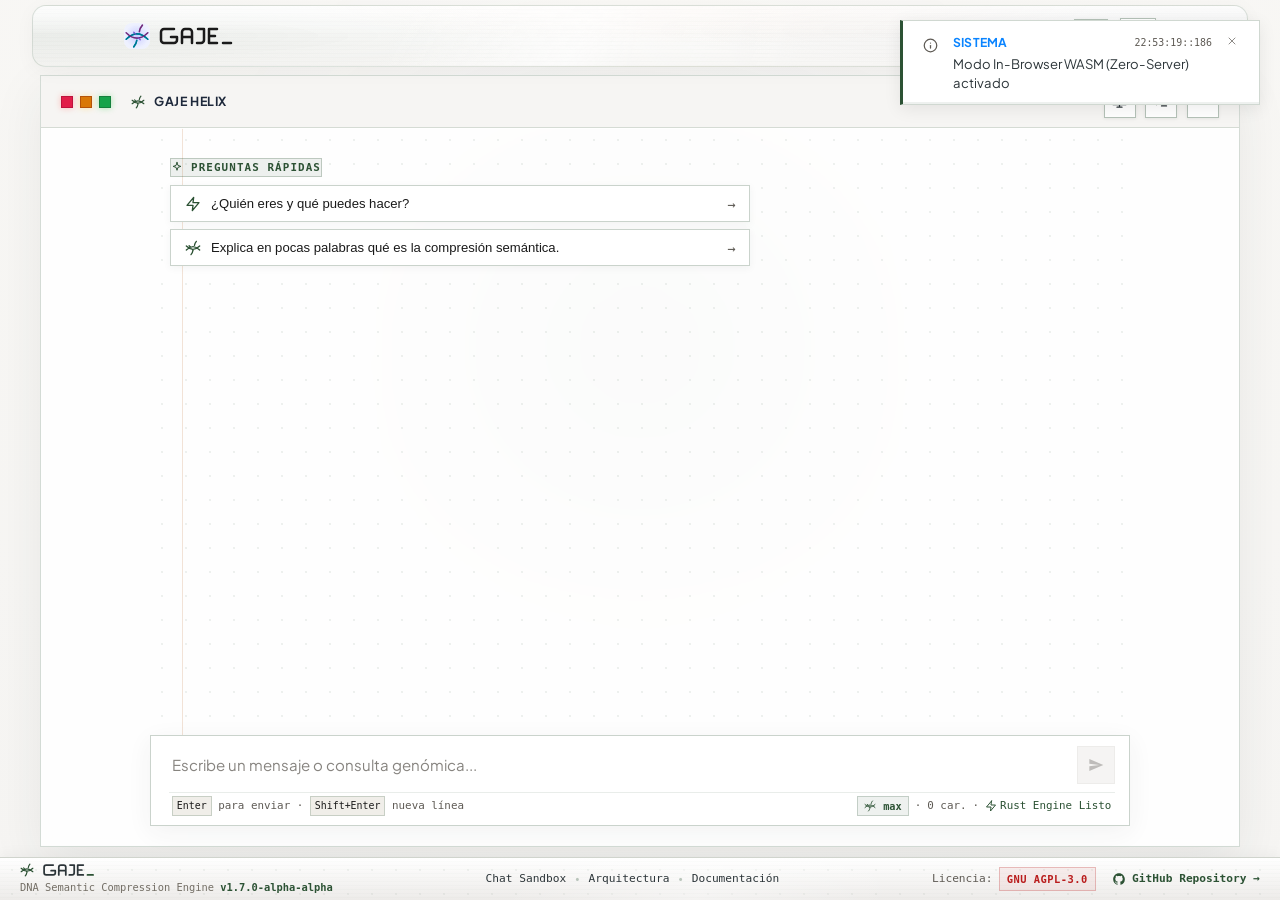
==== commit b12697b6: "refactor(ui): desacoplar estilos de mensajes, code blocks y toasts a messages.css y toasts.css" ====
--- a/index.html
+++ b/index.html
@@ -15,6 +15,8 @@
     <title>GAJE Helix | Genomic Semantic Compression Platform</title>
     <link rel="stylesheet" href="static/css/base.css?v=1.7.0-alpha">
     <link rel="stylesheet" href="static/css/chat.css?v=1.7.0-alpha">
+    <link rel="stylesheet" href="static/css/messages.css?v=1.7.0-alpha">
+    <link rel="stylesheet" href="static/css/toasts.css?v=1.7.0-alpha">
     <link rel="stylesheet" href="static/css/y2k-dark.css?v=1.7.0-alpha">
     <link rel="stylesheet" href="static/css/y2k-light.css?v=1.7.0-alpha">
     <link rel="stylesheet" href="static/css/y2k-zen.css?v=1.7.0-alpha">
--- a/static/css/chat.css
+++ b/static/css/chat.css
@@ -1741,1100 +1741,6 @@
     border-color: #939189 !important;
 }
 
-/* ── MENSAJES (APPLE HIG + Y2K) ── */
-.message {
-    max-width: 86%;
-    min-width: 0;
-    padding: 0.45rem 0.85rem;
-    font-size: 0.91rem;
-    line-height: 1.48;
-    position: relative;
-    word-break: break-word;
-    overflow-wrap: anywhere;
-    animation: fadeInSlide 0.28s cubic-bezier(0.16, 1, 0.3, 1);
-}
-
-@keyframes fadeInSlide {
-    from { opacity: 0; transform: translateY(8px) scale(0.98); }
-    to { opacity: 1; transform: translateY(0) scale(1); }
-}
-
-/* Burbuja de Usuario (Apple iMessage + Y2K Cyberpunk Glass — Micro Layout) */
-.message.user {
-    align-self: flex-end;
-    background: linear-gradient(135deg, rgba(10, 132, 255, 0.2) 0%, rgba(94, 92, 230, 0.14) 100%);
-    border: 1px solid rgba(10, 132, 255, 0.35);
-    border-right: 3.5px solid var(--accent, #0a84ff);
-    border-radius: 14px 14px 4px 14px;
-    color: #f1f5f9;
-    backdrop-filter: blur(28px) saturate(180%);
-    -webkit-backdrop-filter: blur(28px) saturate(180%);
-    box-shadow: 0 4px 20px rgba(10, 132, 255, 0.14), inset 0 1px 0 rgba(255, 255, 255, 0.2), inset 0 -1px 0 rgba(0, 0, 0, 0.35);
-    display: flex;
-    flex-direction: column;
-    gap: 0.15rem;
-    padding: 0.35rem 0.75rem 0.25rem 0.8rem;
-    transition: box-shadow 0.2s ease, transform 0.2s ease;
-}
-
-.user-msg-wrap {
-    display: flex;
-    flex-direction: column;
-    gap: 0.15rem;
-}
-
-.user-msg-content p,
-.msg-content p {
-    color: inherit;
-    margin: 0;
-    font-size: 0.91rem;
-    line-height: 1.45;
-    white-space: pre-wrap;
-    word-break: break-word;
-}
-
-.user-msg-footer {
-    display: inline-flex;
-    align-items: center;
-    justify-content: flex-end;
-    gap: 6px;
-    margin-top: 1px;
-    align-self: flex-end;
-    user-select: none;
-}
-
-.user-msg-time {
-    font-family: var(--mono);
-    font-size: 0.6rem;
-    color: rgba(255, 255, 255, 0.55);
-    letter-spacing: 0.2px;
-    line-height: 1;
-}
-
-.user-msg-actions {
-    display: inline-flex;
-    align-items: center;
-    gap: 2px;
-    opacity: 0.7;
-    transition: opacity 0.15s ease;
-}
-
-.message.user:hover .user-msg-actions {
-    opacity: 1;
-}
-
-.user-msg-action-btn,
-.user-action-btn {
-    cursor: pointer;
-    background: transparent;
-    border: none;
-    padding: 1px 3px;
-    border-radius: 4px;
-    color: rgba(255, 255, 255, 0.65);
-    display: inline-flex;
-    align-items: center;
-    justify-content: center;
-    transition: all 0.15s ease;
-    line-height: 1;
-}
-
-.user-msg-action-btn svg,
-.user-action-btn svg {
-    width: 11px;
-    height: 11px;
-}
-
-.user-msg-action-btn:hover,
-.user-action-btn:hover {
-    color: #ffffff;
-    background: rgba(255, 255, 255, 0.14);
-}
-
-[data-theme="light"] .message.user {
-    background: #ffffff !important;
-    border: 1px solid rgba(44, 82, 52, 0.18) !important;
-    border-right: 4px solid #0a84ff !important;
-    border-radius: 0px !important;
-    color: var(--text) !important;
-    box-shadow: 0 3px 12px rgba(44, 53, 57, 0.05), inset 0 1px 0 rgba(255, 255, 255, 0.9) !important;
-    padding: 0.35rem 0.75rem 0.25rem 0.8rem;
-}
-
-[data-theme="light"] .user-msg-time {
-    color: #64748b !important;
-}
-
-[data-theme="light"] .user-msg-action-btn,
-[data-theme="light"] .user-action-btn {
-    color: #2c5234 !important;
-    border-radius: 0px !important;
-}
-
-[data-theme="light"] .user-msg-action-btn:hover,
-[data-theme="light"] .user-action-btn:hover {
-    background: rgba(44, 82, 52, 0.1) !important;
-    color: #1a301f !important;
-}
-
-[data-theme="light"] .msg-user-content p,
-[data-theme="light"] .user-content p {
-    color: #1e293b !important;
-    font-size: 0.91rem;
-    line-height: 1.45;
-}
-
-/* Burbuja del Asistente (Apple HIG Glassmorphism + Neon Accent) */
-.message.bot {
-    align-self: flex-start;
-    background: rgba(24, 26, 40, 0.72);
-    border: 1px solid rgba(255, 255, 255, 0.1);
-    border-left: 3.5px solid var(--accent-2);
-    border-radius: 16px 16px 16px 5px;
-    backdrop-filter: blur(32px) saturate(180%);
-    -webkit-backdrop-filter: blur(32px) saturate(180%);
-    box-shadow: 0 6px 24px rgba(0, 0, 0, 0.24), inset 0 1px 0 rgba(255, 255, 255, 0.08);
-    display: flex;
-    flex-direction: column;
-    gap: 0.25rem;
-    padding: 0.45rem 0.85rem;
-}
-
-/* Cabecera Semántica del Mensaje (Header Component) */
-.msg-header,
-.bot-card-header {
-    display: flex;
-    align-items: center;
-    justify-content: space-between;
-    padding-bottom: 0.18rem;
-    border-bottom: 1px solid rgba(255, 255, 255, 0.06);
-    margin-bottom: 0.1rem;
-}
-
-.msg-author,
-.bot-author {
-    display: inline-flex;
-    align-items: center;
-    gap: 5px;
-}
-
-.msg-avatar-icon,
-.bot-author-icon {
-    width: 18px;
-    height: 18px;
-    border-radius: 5px;
-    background: linear-gradient(135deg, rgba(10, 132, 255, 0.2), rgba(94, 92, 230, 0.2));
-    border: 1px solid rgba(10, 132, 255, 0.4);
-    display: inline-flex;
-    align-items: center;
-    justify-content: center;
-    color: var(--accent-color);
-}
-
-.msg-author-name,
-.bot-author-title {
-    font-weight: 700;
-    font-size: 0.78rem;
-    color: var(--text-color);
-    letter-spacing: 0.2px;
-}
-
-.msg-model-tag,
-.bot-model-chip {
-    font-family: var(--mono);
-    font-size: 0.64rem;
-    font-weight: 600;
-    padding: 1px 6px;
-    border-radius: 4px;
-    background: rgba(167, 139, 250, 0.12);
-    border: 1px solid rgba(167, 139, 250, 0.25);
-    color: #c4b5fd;
-}
-
-.msg-timestamp,
-.bot-timestamp {
-    font-family: var(--mono);
-    font-size: 0.62rem;
-    color: var(--text-muted);
-}
-
-[data-theme="light"] .message.bot {
-    background: #ffffff;
-    border: 1px solid rgba(44, 82, 52, 0.16);
-    border-left: 4px solid var(--accent);
-    color: var(--text);
-    box-shadow: 0 4px 16px rgba(44, 53, 57, 0.06), inset 0 1px 0 rgba(255, 255, 255, 0.9);
-    border-radius: 0px !important;
-    position: relative;
-    padding: 0.45rem 0.85rem;
-}
-
-[data-theme="light"] .msg-header,
-[data-theme="light"] .bot-card-header {
-    border-bottom-color: rgba(44, 82, 52, 0.1);
-}
-
-[data-theme="light"] .msg-avatar-icon,
-[data-theme="light"] .bot-author-icon {
-    background: rgba(44, 82, 52, 0.08);
-    border-color: rgba(44, 82, 52, 0.25);
-    color: var(--accent);
-    border-radius: 0px !important;
-}
-
-[data-theme="light"] .msg-model-tag,
-[data-theme="light"] .bot-model-chip {
-    background: rgba(44, 82, 52, 0.08);
-    border-color: rgba(44, 82, 52, 0.2);
-    color: var(--accent);
-    border-radius: 0px !important;
-}
-
-[data-theme="light"] .msg-timestamp,
-[data-theme="light"] .bot-timestamp {
-    color: var(--muted);
-}
-
-/* Tipografía de Markdown en respuestas */
-.response-body {
-    display: flex;
-    flex-direction: column;
-    gap: 0.35rem;
-    font-size: 0.91rem;
-    line-height: 1.48;
-    color: var(--text-color);
-    min-width: 0;
-    max-width: 100%;
-    word-break: break-word;
-    overflow-wrap: anywhere;
-}
-
-.response-body p {
-    margin: 0;
-}
-
-.response-body ul,
-.response-body ol {
-    margin: 0.2rem 0;
-    padding-left: 1.25rem;
-}
-
-.response-body li {
-    margin-bottom: 0.12rem;
-}
-
-[data-theme="light"] .response-body {
-    color: var(--text);
-}
-
-.md-heading {
-    margin-top: 0.35rem;
-    margin-bottom: 0.12rem;
-    font-weight: 700;
-    color: var(--text-color);
-    letter-spacing: -0.2px;
-}
-
-h1.md-heading { font-size: 1.2rem; border-bottom: 1px solid rgba(255, 255, 255, 0.08); padding-bottom: 3px; }
-h2.md-heading { font-size: 1.05rem; border-bottom: 1px solid rgba(255, 255, 255, 0.06); padding-bottom: 2px; }
-h3.md-heading { font-size: 0.98rem; color: var(--accent-2); }
-h4.md-heading { font-size: 0.9rem; color: var(--text-muted); }
-
-[data-theme="light"] .md-heading { color: #1a1a1a; }
-[data-theme="light"] h3.md-heading { color: var(--accent); }
-[data-theme="light"] h1.md-heading,
-[data-theme="light"] h2.md-heading { border-bottom-color: rgba(44, 82, 52, 0.12); }
-
-.md-quote {
-    border-left: 3px solid var(--accent-2);
-    padding: 0.4rem 0.8rem;
-    margin: 0.4rem 0;
-    background: rgba(255, 255, 255, 0.025);
-    border-radius: 0 6px 6px 0;
-    color: var(--text-muted);
-    font-style: italic;
-}
-
-[data-theme="light"] .md-quote {
-    border-left-color: var(--accent);
-    background: rgba(44, 82, 52, 0.04);
-    border-radius: 0px !important;
-}
-
-/* Mensaje del Sistema (Holograma Cyberpunk) */
-.message.system {
-    align-self: center;
-    background: linear-gradient(135deg, rgba(94, 92, 230, 0.12), rgba(0, 242, 254, 0.08));
-    border: 1px solid rgba(0, 242, 254, 0.35);
-    border-radius: 14px;
-    color: var(--text-color);
-    font-family: var(--mono);
-    font-size: 0.76rem;
-    width: 98%;
-    padding: 0.75rem 1.1rem;
-    text-align: left;
-    box-shadow: 0 0 16px rgba(0, 242, 254, 0.12);
-}
-
-[data-theme="light"] .message.system {
-    background: linear-gradient(135deg, rgba(44, 82, 52, 0.06), rgba(44, 53, 57, 0.04));
-    border: 1px solid rgba(44, 82, 52, 0.22);
-    color: var(--text);
-    box-shadow: 0 2px 8px rgba(44, 82, 52, 0.04);
-}
-
-.message.system::before {
-    content: "🧬 SYSTEM_CORE ::";
-    display: block;
-    font-weight: 700;
-    color: #00F2FE;
-    margin-bottom: 4px;
-    font-size: 0.68rem;
-    letter-spacing: 1.2px;
-}
-
-[data-theme="light"] .message.system::before {
-    color: var(--accent);
-}
-
-/* Metadatos del mensaje (Minimalist Micro-Tags) */
-.message-meta {
-    margin-top: 0.45rem;
-    padding-top: 0.4rem;
-    border-top: 1px solid rgba(255, 255, 255, 0.05);
-    font-size: 0.65rem;
-    display: flex;
-    align-items: center;
-    gap: 0.45rem;
-    color: var(--text-muted);
-    font-family: var(--mono);
-    flex-wrap: wrap;
-}
-
-/* Pie Semántico de Telemetría y Acciones (Footer Component) */
-.msg-footer,
-.message-meta {
-    margin-top: 0.25rem;
-    padding-top: 0.25rem;
-    border-top: 1px solid rgba(255, 255, 255, 0.06);
-    display: flex;
-    align-items: center;
-    justify-content: space-between;
-    gap: 0.35rem;
-    flex-wrap: wrap;
-}
-
-.msg-telemetry {
-    display: inline-flex;
-    align-items: center;
-    gap: 0.3rem;
-    flex-wrap: wrap;
-}
-
-.telemetry-pill,
-.meta-badge,
-.meta-tag {
-    background: rgba(255, 255, 255, 0.035);
-    padding: 0.1rem 0.4rem;
-    border-radius: 5px;
-    border: 1px solid rgba(255, 255, 255, 0.08);
-    font-size: 0.62rem;
-    font-family: var(--mono);
-    color: rgba(255, 255, 255, 0.7);
-    letter-spacing: 0.2px;
-    display: inline-flex;
-    align-items: center;
-    gap: 3px;
-    line-height: 1.25;
-    transition: all 0.18s cubic-bezier(0.16, 1, 0.3, 1);
-}
-
-.telemetry-pill svg,
-.meta-badge svg,
-.meta-tag svg {
-    width: 10px;
-    height: 10px;
-}
-
-.telemetry-pill:hover,
-.meta-badge:hover,
-.meta-tag:hover {
-    background: rgba(255, 255, 255, 0.08);
-    border-color: rgba(255, 255, 255, 0.16);
-    color: rgba(255, 255, 255, 0.95);
-    transform: translateY(-1px);
-}
-
-.telemetry-pill.pill-latency,
-.telemetry-pill.pill-timer {
-    border-color: rgba(56, 189, 248, 0.25);
-    color: #93c5fd;
-    background: rgba(56, 189, 248, 0.06);
-    font-feature-settings: "tnum" 1, "zero" 1;
-}
-
-.telemetry-pill.pill-timer.live {
-    border-color: rgba(10, 132, 255, 0.55);
-    background: linear-gradient(135deg, rgba(10, 132, 255, 0.16), rgba(94, 92, 230, 0.12));
-    color: #60a5fa;
-    animation: livePulseGlow 1.4s ease-in-out infinite;
-}
-
-.telemetry-pill.pill-timer.live svg {
-    animation: liveClockTick 1s steps(1) infinite;
-}
-
-@keyframes livePulseGlow {
-    0%, 100% {
-        box-shadow: 0 0 0 0 rgba(10, 132, 255, 0);
-        border-color: rgba(10, 132, 255, 0.35);
-    }
-    50% {
-        box-shadow: 0 0 8px 1px rgba(10, 132, 255, 0.3);
-        border-color: rgba(10, 132, 255, 0.75);
-    }
-}
-
-@keyframes liveClockTick {
-    0%, 100% { opacity: 1; transform: scale(1); }
-    50% { opacity: 0.75; transform: scale(0.92); }
-}
-
-[data-theme="light"] .telemetry-pill.pill-timer.live {
-    background: #edf7ef !important;
-    border-color: #2c5234 !important;
-    color: #2c5234 !important;
-    box-shadow: 0 0 6px rgba(44, 82, 52, 0.18) !important;
-}
-
-.telemetry-pill .timer-display {
-    font-variant-numeric: tabular-nums;
-    letter-spacing: 0.3px;
-    font-weight: 600;
-}
-
-.telemetry-pill.pill-speed {
-    border-color: rgba(251, 191, 36, 0.25);
-    color: #fde047;
-    background: rgba(251, 191, 36, 0.06);
-}
-
-.telemetry-pill.pill-compression {
-    border-color: rgba(167, 139, 250, 0.25);
-    color: #c4b5fd;
-    background: rgba(167, 139, 250, 0.06);
-}
-
-.telemetry-pill.pill-memory {
-    border-color: rgba(48, 209, 88, 0.25);
-    color: #86efac;
-    background: rgba(48, 209, 88, 0.06);
-}
-
-.telemetry-pill.pill-ppl {
-    border-color: rgba(244, 114, 182, 0.25);
-    color: #f472b6;
-    background: rgba(244, 114, 182, 0.06);
-}
-
-.msg-actions {
-    margin-left: auto;
-    display: inline-flex;
-    align-items: center;
-    gap: 3px;
-}
-
-.msg-action-btn,
-.meta-copy-btn,
-.meta-btn-copy {
-    cursor: pointer;
-    user-select: none;
-    background: rgba(255, 255, 255, 0.04);
-    border: 1px solid rgba(255, 255, 255, 0.08);
-    border-radius: 4px;
-    padding: 2px 4px;
-    font-size: 0.62rem;
-    color: rgba(255, 255, 255, 0.65);
-    display: inline-flex;
-    align-items: center;
-    justify-content: center;
-    line-height: 1;
-    transition: all 0.18s cubic-bezier(0.16, 1, 0.3, 1);
-    font-family: var(--sans);
-    font-weight: 600;
-}
-
-.msg-action-btn svg,
-.meta-copy-btn svg,
-.meta-btn-copy svg {
-    width: 11px;
-    height: 11px;
-}
-
-.msg-action-btn:hover,
-.meta-copy-btn:hover,
-.meta-btn-copy:hover {
-    background: rgba(10, 132, 255, 0.15);
-    border-color: var(--accent-color);
-    color: #ffffff;
-    transform: translateY(-1px);
-    box-shadow: 0 2px 8px rgba(10, 132, 255, 0.25);
-}
-
-[data-theme="light"] .msg-footer,
-[data-theme="light"] .message-meta {
-    border-top-color: rgba(44, 82, 52, 0.1);
-}
-
-[data-theme="light"] .telemetry-pill,
-[data-theme="light"] .meta-badge,
-[data-theme="light"] .meta-tag {
-    background: #fbfaf8;
-    border-color: rgba(44, 82, 52, 0.18);
-    color: var(--text);
-    border-radius: 0px !important;
-}
-
-[data-theme="light"] .telemetry-pill:hover,
-[data-theme="light"] .meta-badge:hover,
-[data-theme="light"] .meta-tag:hover {
-    background: #ffffff;
-    border-color: var(--accent);
-    color: var(--accent);
-}
-
-[data-theme="light"] .msg-action-btn,
-[data-theme="light"] .meta-copy-btn,
-[data-theme="light"] .meta-btn-copy {
-    background: #ffffff;
-    border-color: rgba(44, 82, 52, 0.2);
-    color: var(--text);
-    border-radius: 0px !important;
-}
-
-[data-theme="light"] .msg-action-btn:hover,
-[data-theme="light"] .meta-copy-btn:hover,
-[data-theme="light"] .meta-btn-copy:hover {
-    background: rgba(44, 82, 52, 0.08);
-    border-color: var(--accent);
-    color: var(--accent);
-}
-
-.meta-badge.meta-copy-btn.copied {
-    border-color: #30d158;
-    background: rgba(48, 209, 88, 0.15);
-    color: #30d158;
-}
-
-/* ── BOT MESSAGE FOOTER STOP BUTTON (ZONA DE COPIAR) ── */
-.msg-action-btn.msg-stop-btn,
-.msg-header-stop-btn {
-    cursor: pointer;
-    user-select: none;
-    display: inline-flex;
-    align-items: center;
-    gap: 4px;
-    padding: 0.2rem 0.6rem;
-    font-size: 0.65rem;
-    font-family: var(--sans);
-    font-weight: 700;
-    letter-spacing: 0.3px;
-    border-radius: 6px;
-    background: rgba(255, 69, 58, 0.15);
-    border: 1px solid rgba(255, 69, 58, 0.45);
-    color: #ff453a;
-    transition: all 0.18s cubic-bezier(0.16, 1, 0.3, 1);
-    box-shadow: inset 1px 1px 0 rgba(255, 255, 255, 0.1), inset -1px -1px 0 rgba(0, 0, 0, 0.2);
-}
-
-.msg-action-btn.msg-stop-btn:hover,
-.msg-header-stop-btn:hover {
-    background: rgba(255, 69, 58, 0.3);
-    border-color: #ff453a;
-    color: #ffffff;
-    box-shadow: 0 2px 10px rgba(255, 69, 58, 0.4);
-    transform: translateY(-1px);
-}
-
-.msg-action-btn.msg-stop-btn:active,
-.msg-header-stop-btn:active {
-    transform: translateY(1px);
-    box-shadow: inset -1px -1px 0 rgba(255, 255, 255, 0.1), inset 1px 1px 0 rgba(0, 0, 0, 0.3);
-}
-
-[data-theme="light"] .msg-action-btn.msg-stop-btn,
-[data-theme="light"] .msg-header-stop-btn {
-    background: rgba(185, 28, 28, 0.08);
-    border: 1px solid rgba(185, 28, 28, 0.35);
-    color: #b91c1c;
-    border-radius: 0px !important;
-    box-shadow: none;
-}
-
-[data-theme="light"] .msg-action-btn.msg-stop-btn:hover,
-[data-theme="light"] .msg-header-stop-btn:hover {
-    background: #b91c1c;
-    color: #ffffff;
-    border-color: #b91c1c;
-    box-shadow: 0 2px 6px rgba(185, 28, 28, 0.25);
-}
-
-/* ── DATA USAGE & DOWNLOAD ALERT BANNER ── */
-.data-usage-alert {
-    display: flex;
-    align-items: flex-start;
-    gap: 10px;
-    padding: 0.7rem 0.9rem;
-    margin: 0.4rem 0 0.6rem 0;
-    border-radius: 10px;
-    background: rgba(255, 159, 10, 0.08);
-    border: 1px solid rgba(255, 159, 10, 0.35);
-    box-shadow: 0 4px 16px rgba(255, 159, 10, 0.08);
-    animation: fadeInAlert 0.3s cubic-bezier(0.16, 1, 0.3, 1);
-}
-
-.data-usage-alert.completed {
-    background: rgba(48, 209, 88, 0.08);
-    border-color: rgba(48, 209, 88, 0.35);
-    box-shadow: 0 4px 16px rgba(48, 209, 88, 0.08);
-}
-
-.data-usage-alert.fade-out {
-    opacity: 0;
-    transform: translateY(-6px);
-    max-height: 0 !important;
-    padding-top: 0 !important;
-    padding-bottom: 0 !important;
-    margin-top: 0 !important;
-    margin-bottom: 0 !important;
-    overflow: hidden !important;
-    pointer-events: none;
-    transition: opacity 0.4s ease, transform 0.4s ease, max-height 0.45s ease, padding 0.45s ease, margin 0.45s ease;
-}
-
-.data-alert-icon {
-    width: 26px;
-    height: 26px;
-    flex-shrink: 0;
-    display: inline-flex;
-    align-items: center;
-    justify-content: center;
-    color: #ff9f0a;
-}
-
-.data-usage-alert.completed .data-alert-icon {
-    color: #30d158;
-}
-
-.data-alert-content {
-    flex: 1;
-    display: flex;
-    flex-direction: column;
-    gap: 0.3rem;
-}
-
-.data-alert-header {
-    display: flex;
-    align-items: center;
-    justify-content: space-between;
-    gap: 8px;
-}
-
-.data-alert-title {
-    font-size: 0.78rem;
-    font-weight: 700;
-    color: #ff9f0a;
-    letter-spacing: 0.2px;
-    display: inline-flex;
-    align-items: center;
-    gap: 5px;
-}
-
-.data-usage-alert.completed .data-alert-title {
-    color: #30d158;
-}
-
-.data-alert-badge {
-    font-family: var(--mono);
-    font-size: 0.62rem;
-    font-weight: 700;
-    padding: 1px 6px;
-    border-radius: 4px;
-    background: rgba(255, 159, 10, 0.18);
-    border: 1px solid rgba(255, 159, 10, 0.4);
-    color: #ffd60a;
-    text-transform: uppercase;
-}
-
-.data-usage-alert.completed .data-alert-badge {
-    background: rgba(48, 209, 88, 0.18);
-    border-color: rgba(48, 209, 88, 0.4);
-    color: #86efac;
-}
-
-.data-alert-text {
-    font-size: 0.74rem;
-    color: var(--text-color);
-    line-height: 1.45;
-    margin: 0;
-}
-
-.data-alert-progress-track {
-    width: 100%;
-    height: 6px;
-    background: rgba(255, 255, 255, 0.1);
-    border-radius: 4px;
-    overflow: hidden;
-    margin-top: 4px;
-}
-
-.data-alert-progress-bar {
-    height: 100%;
-    width: 0%;
-    background: linear-gradient(90deg, #ff9f0a, #ffd60a);
-    transition: width 0.15s ease-out;
-}
-
-.data-usage-alert.completed .data-alert-progress-bar {
-    background: #30d158;
-}
-
-.data-alert-stats {
-    display: flex;
-    justify-content: space-between;
-    font-family: var(--mono);
-    font-size: 0.65rem;
-    color: var(--text-muted);
-    margin-top: 2px;
-}
-
-[data-theme="light"] .data-usage-alert {
-    background: #fffbf5;
-    border: 1px solid rgba(180, 83, 9, 0.3);
-    border-radius: 0px !important;
-    box-shadow: 0 2px 6px rgba(180, 83, 9, 0.05);
-}
-
-[data-theme="light"] .data-usage-alert.completed {
-    background: #f4fbf5;
-    border-color: rgba(44, 82, 52, 0.3);
-}
-
-[data-theme="light"] .data-alert-title {
-    color: #b45309;
-}
-
-[data-theme="light"] .data-usage-alert.completed .data-alert-title {
-    color: #2c5234;
-}
-
-[data-theme="light"] .data-alert-badge {
-    background: rgba(180, 83, 9, 0.1);
-    border-color: rgba(180, 83, 9, 0.25);
-    color: #b45309;
-    border-radius: 0px !important;
-}
-
-[data-theme="light"] .data-usage-alert.completed .data-alert-badge {
-    background: rgba(44, 82, 52, 0.1);
-    border-color: rgba(44, 82, 52, 0.25);
-    color: #2c5234;
-}
-
-[data-theme="light"] .data-alert-text {
-    color: var(--text);
-}
-
-[data-theme="light"] .data-alert-progress-track {
-    background: rgba(44, 82, 52, 0.1);
-    border-radius: 0px !important;
-}
-
-[data-theme="light"] .data-alert-progress-bar {
-    background: linear-gradient(90deg, #b45309, #d97706);
-    border-radius: 0px !important;
-}
-
-[data-theme="light"] .data-usage-alert.completed .data-alert-progress-bar {
-    background: #2c5234;
-}
-
-@keyframes fadeInAlert {
-    from { opacity: 0; transform: translateY(-4px); }
-    to { opacity: 1; transform: translateY(0); }
-}
-
-/* ── INPUT COMPOSER AREA (FLOATING APPLE DOCK) ── */
-.input-area {
-    padding: 0.65rem 0.9rem 0.55rem 1.1rem;
-    margin: 0 1.5rem 1.25rem 1.5rem;
-    border-radius: 18px;
-    border: 1px solid rgba(255, 255, 255, 0.12);
-    display: flex;
-    flex-direction: column;
-    gap: 0.45rem;
-    background: rgba(22, 25, 38, 0.78);
-    backdrop-filter: blur(36px) saturate(190%);
-    -webkit-backdrop-filter: blur(36px) saturate(190%);
-    box-shadow: 0 12px 36px rgba(0, 0, 0, 0.4), inset 0 1px 0 rgba(255, 255, 255, 0.12);
-    transition: all 0.25s cubic-bezier(0.16, 1, 0.3, 1);
-    max-width: 980px;
-    width: calc(100% - 3rem);
-    align-self: center;
-}
-
-.composer-main-row {
-    display: flex;
-    align-items: center;
-    gap: 0.8rem;
-    width: 100%;
-}
-
-.composer-meta-bar {
-    display: flex;
-    align-items: center;
-    justify-content: space-between;
-    padding: 0.2rem 0.2rem 0;
-    border-top: 1px solid rgba(255, 255, 255, 0.06);
-    font-size: 0.68rem;
-    color: var(--text-muted);
-    font-family: var(--mono);
-}
-
-[data-theme="light"] .composer-meta-bar {
-    border-top-color: rgba(44, 82, 52, 0.1);
-}
-
-.keycap {
-    display: inline-block;
-    padding: 1px 4px;
-    border-radius: 4px;
-    background: rgba(255, 255, 255, 0.08);
-    border: 1px solid rgba(255, 255, 255, 0.14);
-    font-size: 0.62rem;
-    font-family: var(--mono);
-    color: var(--text-color);
-}
-
-[data-theme="light"] .keycap {
-    background: #f0eee9;
-    border-color: rgba(44, 82, 52, 0.2);
-    color: var(--text);
-    border-radius: 0px !important;
-}
-
-.composer-stats {
-    display: flex;
-    align-items: center;
-    gap: 6px;
-}
-
-.composer-model-badge {
-    display: inline-flex;
-    align-items: center;
-    gap: 4px;
-    font-family: var(--mono);
-    font-size: 0.64rem;
-    font-weight: 600;
-    color: #c4b5fd;
-    background: rgba(167, 139, 250, 0.1);
-    border: 1px solid rgba(167, 139, 250, 0.25);
-    padding: 1px 6px;
-    border-radius: 4px;
-}
-
-[data-theme="light"] .composer-model-badge {
-    border-radius: 0px !important;
-    background: rgba(44, 82, 52, 0.08);
-    border-color: rgba(44, 82, 52, 0.22);
-    color: #2c5234;
-}
-
-.composer-status-badge {
-    color: var(--neon-cyan);
-    display: inline-flex;
-    align-items: center;
-}
-
-[data-theme="light"] .composer-status-badge {
-    color: var(--accent);
-}
-
-[data-theme="light"] .input-area {
-    background: rgba(255, 255, 255, 0.95);
-    border: 1px solid rgba(44, 82, 52, 0.2);
-    box-shadow: 0 6px 24px rgba(44, 53, 57, 0.06), inset 0 1px 0 rgba(255, 255, 255, 0.9);
-}
-
-[data-theme="light"] .input-area:focus-within {
-    border-color: var(--accent);
-    box-shadow: 0 8px 28px rgba(44, 53, 57, 0.08), 0 0 0 2.5px var(--accent-glow);
-}
-
-.input-area:focus-within {
-    border-color: var(--accent-color);
-    box-shadow: 0 12px 40px rgba(0, 0, 0, 0.45), 0 0 0 2.5px var(--accent-glow), 0 0 24px rgba(10, 132, 255, 0.3);
-}
-
-textarea#user-input {
-    flex: 1;
-    background: transparent;
-    border: none;
-    padding: 0.45rem 0.2rem;
-    color: var(--text-color);
-    font-family: var(--sans);
-    font-size: 0.94rem;
-    line-height: 1.5;
-    outline: none;
-    box-shadow: none;
-    resize: none;
-    max-height: 160px;
-    min-height: 24px;
-    scrollbar-width: thin;
-}
-
-[data-theme="light"] textarea#user-input {
-    color: var(--text);
-}
-
-textarea#user-input::placeholder {
-    color: var(--text-muted);
-    opacity: 0.75;
-}
-
-.composer-action-btn {
-    width: 36px;
-    height: 36px;
-    border-radius: 10px;
-    display: inline-flex;
-    align-items: center;
-    justify-content: center;
-    cursor: pointer;
-    flex-shrink: 0;
-    transition: all 0.2s cubic-bezier(0.16, 1, 0.3, 1);
-    border: 1px solid transparent;
-}
-
-button#send-btn {
-    width: 38px;
-    height: 38px;
-    border-radius: 10px;
-    background: linear-gradient(135deg, #0a84ff 0%, #5e5ce6 100%);
-    color: #ffffff !important;
-    border: 1px solid rgba(255, 255, 255, 0.3);
-    box-shadow: 0 4px 16px rgba(10, 132, 255, 0.4), inset 0 1px 0 rgba(255, 255, 255, 0.45);
-    transition: all 0.22s cubic-bezier(0.16, 1, 0.3, 1);
-}
-
-button#send-btn:disabled {
-    opacity: 0.35;
-    cursor: not-allowed;
-    background: rgba(255, 255, 255, 0.06);
-    border-color: rgba(255, 255, 255, 0.08);
-    box-shadow: none;
-    color: var(--text-muted) !important;
-    transform: none !important;
-}
-
-button#send-btn:hover:not(:disabled) {
-    transform: scale(1.06) translateY(-1px);
-    box-shadow: 0 6px 22px rgba(10, 132, 255, 0.6), inset 0 1px 0 rgba(255, 255, 255, 0.6);
-    filter: brightness(1.12);
-}
-
-button#send-btn:active:not(:disabled) {
-    transform: scale(0.94) translateY(1px);
-    box-shadow: 0 2px 8px rgba(10, 132, 255, 0.35);
-}
-
-.send-icon,
-button#send-btn .send-icon,
-button#send-btn .y2k-icon,
-button#send-btn svg {
-    width: 16px;
-    height: 16px;
-    fill: currentColor !important;
-    stroke: none !important;
-    transition: transform 0.22s cubic-bezier(0.16, 1, 0.3, 1);
-}
-
-button#send-btn:not(:disabled) .send-icon,
-button#send-btn:not(:disabled) .y2k-icon,
-button#send-btn:not(:disabled) svg {
-    color: #ffffff !important;
-    fill: #ffffff !important;
-}
-
-button#send-btn:hover:not(:disabled) .send-icon {
-    transform: translate(2px, -2px) rotate(-8deg) scale(1.08);
-}
-
-[data-theme="light"] button#send-btn {
-    background: #2c5234;
-    color: #ffffff !important;
-    border: 1px solid #1e3a24;
-    box-shadow: 2px 2px 0px rgba(44, 82, 52, 0.35);
-    border-radius: 0px !important;
-}
-
-[data-theme="light"] button#send-btn:not(:disabled) .send-icon,
-[data-theme="light"] button#send-btn:not(:disabled) .y2k-icon,
-[data-theme="light"] button#send-btn:not(:disabled) svg {
-    color: #ffffff !important;
-    fill: #ffffff !important;
-}
-
-[data-theme="light"] button#send-btn:disabled {
-    opacity: 0.4;
-    background: #e8e6e2;
-    border: 1px solid #d4d1cb;
-    color: #9e9a93 !important;
-    box-shadow: none;
-    transform: none !important;
-}
-
-[data-theme="light"] button#send-btn:hover:not(:disabled) {
-    background: #376541;
-    border-color: #23432a;
-    box-shadow: 3px 3px 0px rgba(44, 82, 52, 0.45);
-    transform: translate(-1px, -1px);
-    filter: none;
-}
-
-[data-theme="light"] button#send-btn:active:not(:disabled) {
-    background: #23432a;
-    box-shadow: 0px 0px 0px rgba(44, 82, 52, 0.4);
-    transform: translate(1px, 1px);
-}
-
-.stop-btn {
-    background: rgba(255, 69, 58, 0.15);
-    border: 1px solid rgba(255, 69, 58, 0.5);
-    color: var(--red);
-    box-shadow: 0 0 12px rgba(255, 69, 58, 0.25);
-    animation: pulseStop 1.5s infinite;
-}
-
-[data-theme="light"] .stop-btn {
-    background: rgba(185, 28, 28, 0.12);
-    border-color: #b91c1c;
-    color: #b91c1c;
-    border-radius: 0px !important;
-}
-
-.stop-btn:hover {
-    background: rgba(255, 69, 58, 0.3);
-    border-color: var(--red);
-    transform: scale(1.05);
-    box-shadow: 0 0 16px rgba(255, 69, 58, 0.5);
-}
-
-@keyframes pulseStop {
-    0%, 100% { opacity: 1; transform: scale(1); }
-    50% { opacity: 0.85; transform: scale(0.98); }
-}
-
-.stop-btn[hidden] { display: none; }
-
 /* ============================================================
    ACESIBILIDAD
    ============================================================ */
@@ -2846,279 +1752,8 @@
     .model-load-fill, .stream-status::before, .animate-pulse { animation: none; }
 }
 
-/* Código / macOS Terminal Block & Wrappers */
-.code-block-wrapper {
-    max-width: 100%;
-    width: 100%;
-    box-sizing: border-box;
-    margin: 0.4rem 0;
-    border-radius: 8px;
-    overflow: hidden;
-    border: 1px solid rgba(255, 255, 255, 0.1);
-    background: rgba(12, 14, 24, 0.88);
-    box-shadow: inset 0 1px 0 rgba(255, 255, 255, 0.08), 0 4px 16px rgba(0, 0, 0, 0.3);
-    backdrop-filter: blur(12px);
-    -webkit-backdrop-filter: blur(12px);
-}
-
-.code-block-wrapper pre,
-.response-body pre,
-.msg-content pre,
-.code-block {
-    max-width: 100%;
-    overflow-x: auto;
-    -webkit-overflow-scrolling: touch;
-    padding: 0.55rem 0.8rem;
-    margin: 0;
-    font-family: var(--mono);
-    font-size: 0.82rem;
-    color: var(--text-color);
-    text-align: left;
-    white-space: pre;
-    word-break: normal;
-    scrollbar-width: thin;
-    scrollbar-color: var(--scrollbar-thumb) transparent;
-}
-
-.code-block-header {
-    display: flex;
-    align-items: center;
-    justify-content: space-between;
-    padding: 0.25rem 0.65rem;
-    border-bottom: 1px solid rgba(255, 255, 255, 0.08);
-    background: rgba(255, 255, 255, 0.03);
-    font-size: 0.68rem;
-    font-family: var(--mono);
-    color: var(--text-muted);
-}
-
-.code-lang {
-    font-weight: 600;
-    text-transform: uppercase;
-    letter-spacing: 0.05em;
-    color: var(--accent-color);
-}
-
-.code-copy-btn {
-    cursor: pointer;
-    background: transparent;
-    border: 1px solid rgba(255, 255, 255, 0.12);
-    color: rgba(255, 255, 255, 0.7);
-    font-size: 0.65rem;
-    font-family: var(--sans);
-    display: inline-flex;
-    align-items: center;
-    gap: 4px;
-    padding: 2px 7px;
-    border-radius: 4px;
-    transition: all 0.15s ease;
-}
-
-.code-copy-btn:hover {
-    color: #ffffff;
-    background: rgba(255, 255, 255, 0.1);
-    border-color: rgba(255, 255, 255, 0.25);
-}
-
-/* Reglas Escandinavas (y2k-light) — Estricto 0px border-radius según AGENTS.md */
-[data-theme="light"] .code-block-wrapper,
-[data-theme="light"] .code-block {
-    background: #fbfaf8;
-    border: 1px solid rgba(44, 82, 52, 0.18);
-    color: #1e293b;
-    box-shadow: inset 0 1px 2px rgba(0, 0, 0, 0.03), 0 2px 8px rgba(0, 0, 0, 0.03);
-    border-radius: 0px !important;
-}
-
-[data-theme="light"] .code-block-header {
-    background: rgba(44, 82, 52, 0.05);
-    border-bottom: 1px solid rgba(44, 82, 52, 0.12);
-}
-
-[data-theme="light"] .code-copy-btn {
-    border-radius: 0px !important;
-    border: 1px solid rgba(44, 82, 52, 0.2);
-    color: #2c5234;
-}
-
-[data-theme="light"] .code-copy-btn:hover {
-    background: rgba(44, 82, 52, 0.1);
-    color: #16331e;
-}
-
-/* Reglas Zen (y2k-zen) */
-[data-theme="zen"] .code-block-wrapper {
-    background: #0e0e0e !important;
-    border: 1px solid #2d2c2c !important;
-    border-radius: 4px !important;
-    box-shadow: none !important;
-}
-
-[data-theme="zen"] .code-block-header {
-    background: #141313 !important;
-    border-bottom: 1px solid #2d2c2c !important;
-}
-
-[data-theme="zen"] .code-copy-btn {
-    border: 1px solid #2d2c2c !important;
-    color: #e5e2e1 !important;
-    border-radius: 2px !important;
-}
-
-.inline-code {
-    background: rgba(94, 92, 230, 0.12);
-    border: 1px solid rgba(94, 92, 230, 0.3);
-    border-radius: 6px;
-    padding: 0.15rem 0.4rem;
-    font-family: var(--mono);
-    font-size: 0.82rem;
-    color: #c4b5fd;
-}
-
-[data-theme="light"] .inline-code {
-    background: rgba(180, 83, 9, 0.08);
-    border: 1px solid rgba(180, 83, 9, 0.22);
-    color: #b45309;
-}
-
-/* ============================================================
-   APPLE HIG — THOUGHT DISCLOSURE BOX (Pensamiento Desplegable)
-   ============================================================ */
-.apple-thought-box {
-    margin: 0.2rem 0 0.35rem 0;
-    border-radius: 8px;
-    background: rgba(255, 255, 255, 0.035);
-    border: 1px solid rgba(255, 255, 255, 0.09);
-    backdrop-filter: blur(16px);
-    -webkit-backdrop-filter: blur(16px);
-    overflow: hidden;
-    transition: all 0.25s cubic-bezier(0.2, 0, 0, 1);
-    box-shadow: 0 2px 10px rgba(0, 0, 0, 0.12);
-}
-
-.apple-thought-box[open] {
-    margin: 0.25rem 0 0.45rem 0;
-    background: rgba(255, 255, 255, 0.05);
-    border-color: rgba(94, 92, 230, 0.25);
-    box-shadow: 0 4px 18px rgba(0, 0, 0, 0.2);
-}
-
-[data-theme="light"] .apple-thought-box {
-    background: #fbfaf8;
-    border: 1px solid rgba(44, 82, 52, 0.18);
-    border-left: 3.5px solid #b45309;
-    box-shadow: 0 2px 8px rgba(0, 0, 0, 0.03);
-    border-radius: 0px !important;
-}
-
-[data-theme="light"] .apple-thought-box[open] {
-    background: #ffffff;
-    border-color: rgba(44, 82, 52, 0.22);
-    border-left-color: #b45309;
-    box-shadow: 0 4px 16px rgba(44, 82, 52, 0.06);
-}
-
-.apple-thought-summary {
-    list-style: none;
-    cursor: pointer;
-    user-select: none;
-    outline: none;
-    padding: 0.28rem 0.6rem;
-    transition: background 0.2s ease;
-}
-
-.apple-thought-summary::-webkit-details-marker {
-    display: none;
-}
-
-.apple-thought-summary:hover {
-    background: rgba(255, 255, 255, 0.04);
-}
-
-[data-theme="light"] .apple-thought-summary:hover {
-    background: rgba(44, 82, 52, 0.04);
-}
-
-.apple-thought-header {
-    display: flex;
-    align-items: center;
-    gap: 0.55rem;
-    font-size: 0.82rem;
-    font-weight: 500;
-    color: rgba(255, 255, 255, 0.72);
-    letter-spacing: -0.01em;
-}
-
-[data-theme="light"] .apple-thought-header {
-    color: var(--text);
-}
-
-.apple-thought-icon {
-    display: flex;
-    align-items: center;
-    justify-content: center;
-    color: #a78bfa;
-    opacity: 0.9;
-}
-
-[data-theme="light"] .apple-thought-icon {
-    color: #b45309;
-}
-
-.apple-thought-title {
-    flex: 1;
-    font-family: -apple-system, BlinkMacSystemFont, "SF Pro Text", "Segoe UI", Roboto, sans-serif;
-    font-size: 0.8rem;
-    font-weight: 500;
-}
-
-.apple-thought-chevron {
-    display: flex;
-    align-items: center;
-    justify-content: center;
-    color: rgba(255, 255, 255, 0.45);
-    transition: transform 0.25s cubic-bezier(0.2, 0, 0, 1);
-}
-
-[data-theme="light"] .apple-thought-chevron {
-    color: var(--muted);
-}
-
-.apple-thought-box[open] .apple-thought-chevron {
-    transform: rotate(180deg);
-}
-
-.apple-thought-content {
-    padding: 0.75rem 0.9rem 0.9rem;
-    border-top: 1px solid rgba(255, 255, 255, 0.06);
-    font-family: -apple-system, BlinkMacSystemFont, "SF Pro Text", "Segoe UI", Roboto, sans-serif;
-    font-size: 0.84rem;
-    line-height: 1.6;
-    color: rgba(255, 255, 255, 0.62);
-    max-height: 380px;
-    overflow-y: auto;
-    scrollbar-width: thin;
-    scrollbar-color: rgba(255, 255, 255, 0.15) transparent;
-}
-
-[data-theme="light"] .apple-thought-content {
-    border-top-color: rgba(44, 82, 52, 0.1);
-    color: #334155;
-    background: #fbfaf8;
-}
-
-.apple-thought-content pre.code-block {
-    margin: 0.4rem 0;
-    background: rgba(0, 0, 0, 0.25);
-    border: 1px solid rgba(255, 255, 255, 0.06);
-    border-radius: 8px;
-    font-size: 0.78rem;
-}
-
-.response-body {
-    margin-top: 0.5rem;
-    line-height: 1.65;
-}
+/* Nota: Estilos de Mensajes, Burbujas, Bloques de Código, Syntax Highlighting,
+   y Cajas CoT extraídos a static/css/messages.css (Phase 2 Modularization) */
 
 /* ============================================================
    BOTÓN HUD EN SIDEBAR & ESTILOS Y2K + APPLE HIG MODAL
@@ -3682,441 +2317,6 @@
     }
 }
 
-/* =============================================================================
-   🧬 GAJE — Sistema de Notificaciones Toast Y2K Dual-Theme
-   ============================================================================= */
-
-.y2k-toast-container {
-    position: fixed;
-    top: 20px;
-    right: 20px;
-    z-index: 9999;
-    display: flex;
-    flex-direction: column;
-    gap: 10px;
-    pointer-events: none;
-    max-width: calc(100vw - 40px);
-    width: 360px;
-}
-
-.y2k-toast {
-    pointer-events: auto;
-    display: flex;
-    align-items: flex-start;
-    gap: 12px;
-    padding: 0.75rem 1rem;
-    background: rgba(28, 28, 30, 0.92);
-    backdrop-filter: blur(20px);
-    -webkit-backdrop-filter: blur(20px);
-    border: 1px solid rgba(255, 255, 255, 0.14);
-    border-radius: 12px;
-    box-shadow: 0 10px 30px rgba(0, 0, 0, 0.5), inset 1px 1px 0 rgba(255, 255, 255, 0.15);
-    color: var(--text-color);
-    animation: toastSlideIn 0.3s cubic-bezier(0.16, 1, 0.3, 1);
-    transition: transform 0.22s ease, opacity 0.22s ease;
-}
-
-.y2k-toast.dismissing {
-    transform: translateX(100%);
-    opacity: 0;
-}
-
-@keyframes toastSlideIn {
-    from {
-        transform: translateX(100%) scale(0.95);
-        opacity: 0;
-    }
-    to {
-        transform: translateX(0) scale(1);
-        opacity: 1;
-    }
-}
-
-.y2k-toast-success {
-    border-left: 3px solid #30d158;
-    box-shadow: 0 10px 30px rgba(0, 0, 0, 0.5), 0 0 16px rgba(48, 209, 88, 0.15);
-}
-
-.y2k-toast-warning {
-    border-left: 3px solid #ff9f0a;
-    box-shadow: 0 10px 30px rgba(0, 0, 0, 0.5), 0 0 16px rgba(255, 159, 10, 0.15);
-}
-
-.y2k-toast-error {
-    border-left: 3px solid #ff453a;
-    box-shadow: 0 10px 30px rgba(0, 0, 0, 0.5), 0 0 16px rgba(255, 69, 58, 0.15);
-}
-
-.y2k-toast-info, .y2k-toast-inference {
-    border-left: 3px solid #0a84ff;
-    box-shadow: 0 10px 30px rgba(0, 0, 0, 0.5), 0 0 16px rgba(10, 132, 255, 0.15);
-}
-
-.toast-icon-wrap {
-    width: 22px;
-    height: 22px;
-    display: flex;
-    align-items: center;
-    justify-content: center;
-    flex-shrink: 0;
-    margin-top: 1px;
-}
-
-.y2k-toast-success .toast-icon-wrap { color: #30d158; }
-.y2k-toast-warning .toast-icon-wrap { color: #ff9f0a; }
-.y2k-toast-error .toast-icon-wrap { color: #ff453a; }
-.y2k-toast-info .toast-icon-wrap, .y2k-toast-inference .toast-icon-wrap { color: #0a84ff; }
-
-.toast-body {
-    flex: 1;
-    display: flex;
-    flex-direction: column;
-    gap: 3px;
-    min-width: 0;
-}
-
-.toast-header-row {
-    display: flex;
-    align-items: center;
-    justify-content: space-between;
-    gap: 8px;
-}
-
-.toast-title {
-    font-size: 0.76rem;
-    font-weight: 700;
-    letter-spacing: 0.2px;
-    text-transform: uppercase;
-}
-
-.y2k-toast-success .toast-title { color: #30d158; }
-.y2k-toast-warning .toast-title { color: #ff9f0a; }
-.y2k-toast-error .toast-title { color: #ff453a; }
-.y2k-toast-info .toast-title { color: #0a84ff; }
-
-.toast-time {
-    font-family: var(--mono);
-    font-size: 0.62rem;
-    color: var(--text-muted);
-}
-
-.toast-msg {
-    font-size: 0.82rem;
-    line-height: 1.4;
-    color: var(--text-color);
-    word-break: break-word;
-}
-
-.toast-meta-row {
-    display: flex;
-    flex-wrap: wrap;
-    gap: 4px;
-    margin-top: 4px;
-}
-
-.toast-meta-pill {
-    font-family: var(--mono);
-    font-size: 0.62rem;
-    font-weight: 600;
-    padding: 1px 5px;
-    border-radius: 4px;
-    background: rgba(255, 255, 255, 0.08);
-    border: 1px solid rgba(255, 255, 255, 0.12);
-    color: var(--text-muted);
-}
-
-.toast-close-btn {
-    background: transparent;
-    border: none;
-    padding: 2px;
-    cursor: pointer;
-    color: var(--text-muted);
-    opacity: 0.7;
-    transition: opacity 0.15s ease;
-    display: flex;
-    align-items: center;
-    justify-content: center;
-}
-
-.toast-close-btn:hover {
-    opacity: 1;
-    color: var(--text-color);
-}
-
-.toast-progress-track {
-    position: absolute;
-    bottom: 0;
-    left: 0;
-    right: 0;
-    height: 2px;
-    background: rgba(255, 255, 255, 0.08);
-    overflow: hidden;
-    border-bottom-left-radius: 12px;
-    border-bottom-right-radius: 12px;
-}
-
-[data-theme="light"] .toast-progress-track {
-    background: rgba(44, 82, 52, 0.08);
-    border-radius: 0px !important;
-}
-
-.toast-progress-bar {
-    height: 100%;
-    width: 100%;
-    background: currentColor;
-    opacity: 0.65;
-    animation: toastProgress linear forwards;
-    transform-origin: left center;
-}
-
-.y2k-toast.paused .toast-progress-bar {
-    animation-play-state: paused;
-}
-
-.y2k-toast-success .toast-progress-bar { background: #30d158; }
-.y2k-toast-warning .toast-progress-bar { background: #ff9f0a; }
-.y2k-toast-error .toast-progress-bar { background: #ff453a; }
-.y2k-toast-info .toast-progress-bar, .y2k-toast-inference .toast-progress-bar { background: #0a84ff; }
-
-[data-theme="light"] .y2k-toast-success .toast-progress-bar { background: #2c5234; }
-[data-theme="light"] .y2k-toast-warning .toast-progress-bar { background: #b45309; }
-
-@keyframes toastProgress {
-    from {
-        transform: scaleX(1);
-    }
-    to {
-        transform: scaleX(0);
-    }
-}
-
-/* ── Scandinavian Light Theme para Toast ── */
-[data-theme="light"] .y2k-toast {
-    background: #ffffff;
-    border-radius: 0px !important;
-    border: 1px solid rgba(44, 82, 52, 0.22);
-    box-shadow: 0 4px 16px rgba(0, 0, 0, 0.08);
-    color: var(--text);
-}
-
-[data-theme="light"] .y2k-toast-success {
-    border-left: 3px solid #2c5234;
-    box-shadow: 0 4px 16px rgba(44, 82, 52, 0.1);
-}
-
-[data-theme="light"] .y2k-toast-warning {
-    border-left: 3px solid #b45309;
-    box-shadow: 0 4px 16px rgba(180, 83, 9, 0.1);
-}
-
-[data-theme="light"] .y2k-toast-error {
-    border-left: 3px solid #b91c1c;
-}
-
-[data-theme="light"] .y2k-toast-info,
-[data-theme="light"] .y2k-toast-inference {
-    border-left: 3px solid #2c5234;
-}
-
-[data-theme="light"] .y2k-toast-success .toast-title,
-[data-theme="light"] .y2k-toast-success .toast-icon-wrap {
-    color: #2c5234;
-}
-
-[data-theme="light"] .y2k-toast-warning .toast-title,
-[data-theme="light"] .y2k-toast-warning .toast-icon-wrap {
-    color: #b45309;
-}
-
-[data-theme="light"] .toast-msg {
-    color: #2c3539;
-}
-
-[data-theme="light"] .toast-meta-pill {
-    border-radius: 0px !important;
-    background: #f6f5f3;
-    border: 1px solid rgba(44, 82, 52, 0.15);
-    color: #2c5234;
-}
-
-/* ── Tarjeta de Estado para Inferencia EOS / Vacía ── */
-.empty-response-notice {
-    display: inline-flex;
-    align-items: center;
-    gap: 8px;
-    padding: 0.55rem 0.85rem;
-    border-radius: 8px;
-    background: rgba(48, 209, 88, 0.08);
-    border: 1px solid rgba(48, 209, 88, 0.25);
-    color: var(--text-color);
-    font-size: 0.82rem;
-}
-
-[data-theme="light"] .empty-response-notice {
-    border-radius: 0px !important;
-    background: rgba(44, 82, 52, 0.06);
-    border: 1px solid rgba(44, 82, 52, 0.2);
-    color: var(--text);
-}
-
-.empty-response-notice svg {
-    color: #30d158;
-    flex-shrink: 0;
-}
-
-[data-theme="light"] .empty-response-notice svg {
-    color: #2c5234;
-}
-
-.y2k-code-inline {
-    font-family: var(--mono);
-    font-size: 0.76rem;
-    padding: 1px 5px;
-    border-radius: 4px;
-    background: rgba(255, 255, 255, 0.08);
-    border: 1px solid rgba(255, 255, 255, 0.12);
-    color: #22d3ee;
-}
-
-[data-theme="light"] .y2k-code-inline {
-    border-radius: 0px !important;
-    background: #f6f5f3;
-    border: 1px solid rgba(44, 82, 52, 0.18);
-    color: #b45309;
-}
-
-/* ── Badges de Códigos de Respuesta GAJE ── */
-.gaje-code-badge {
-    font-family: var(--mono);
-    font-size: 0.64rem;
-    font-weight: 700;
-    padding: 1px 6px;
-    border-radius: 4px;
-    letter-spacing: 0.5px;
-    display: inline-flex;
-    align-items: center;
-}
-
-.gaje-code-badge.ok {
-    background: rgba(48, 209, 88, 0.16);
-    border: 1px solid rgba(48, 209, 88, 0.4);
-    color: #30d158;
-}
-
-.gaje-code-badge.error {
-    background: rgba(255, 69, 58, 0.16);
-    border: 1px solid rgba(255, 69, 58, 0.4);
-    color: #ff453a;
-}
-
-.toast-code-badge {
-    font-family: var(--mono);
-    font-size: 0.62rem;
-    font-weight: 700;
-    padding: 1px 5px;
-    border-radius: 4px;
-    background: rgba(255, 255, 255, 0.14);
-    border: 1px solid rgba(255, 255, 255, 0.2);
-    color: var(--text-color);
-}
-
-[data-theme="light"] .gaje-code-badge {
-    border-radius: 0px !important;
-}
-
-[data-theme="light"] .gaje-code-badge.ok {
-    background: rgba(44, 82, 52, 0.12);
-    border-color: rgba(44, 82, 52, 0.35);
-    color: #2c5234;
-}
-
-[data-theme="light"] .gaje-code-badge.error {
-    background: rgba(185, 28, 28, 0.1);
-    border-color: rgba(185, 28, 28, 0.35);
-    color: #b91c1c;
-}
-
-[data-theme="light"] .toast-code-badge {
-    border-radius: 0px !important;
-    background: #edebe9;
-    border-color: rgba(44, 82, 52, 0.2);
-    color: #2c3539;
-}
-
-/* ── Tarjetas de Diagnóstico y Error del Sistema GAJE ── */
-.gaje-response-card {
-    display: flex;
-    flex-direction: column;
-    gap: 8px;
-    padding: 0.85rem 1.05rem;
-    border-radius: 10px;
-    margin: 0.3rem 0;
-    animation: fadeInAlert 0.25s ease;
-}
-
-.gaje-error-card {
-    background: rgba(255, 69, 58, 0.08);
-    border: 1px solid rgba(255, 69, 58, 0.35);
-    box-shadow: 0 4px 20px rgba(255, 69, 58, 0.08);
-}
-
-[data-theme="light"] .gaje-error-card {
-    border-radius: 0px !important;
-    background: #fffafa;
-    border: 1px solid rgba(185, 28, 28, 0.3);
-    border-left: 4px solid #b91c1c;
-    box-shadow: 0 2px 10px rgba(0, 0, 0, 0.04);
-}
-
-.gaje-card-header {
-    display: flex;
-    align-items: center;
-    gap: 8px;
-}
-
-.gaje-code-name {
-    font-family: var(--mono);
-    font-size: 0.72rem;
-    font-weight: 700;
-    color: #ff453a;
-    letter-spacing: 0.3px;
-    text-transform: uppercase;
-}
-
-[data-theme="light"] .gaje-code-name {
-    color: #b91c1c;
-}
-
-.gaje-card-desc {
-    font-size: 0.86rem;
-    line-height: 1.5;
-    color: var(--text-color);
-    margin: 0;
-}
-
-[data-theme="light"] .gaje-card-desc {
-    color: #2c3539;
-}
-
-.gaje-card-action {
-    display: inline-flex;
-    align-items: center;
-    gap: 6px;
-    font-size: 0.76rem;
-    color: var(--text-muted);
-    background: rgba(255, 255, 255, 0.04);
-    padding: 4px 8px;
-    border-radius: 6px;
-    border: 1px dashed rgba(255, 255, 255, 0.12);
-}
-
-[data-theme="light"] .gaje-card-action {
-    border-radius: 0px !important;
-    background: #f6f5f3;
-    border-color: rgba(44, 82, 52, 0.18);
-    color: #2c5234;
-}
-
 /* ══════════════════════════════════════════════════════════════════════════
    🧬 Y2K TERMINAL CONSOLE / DEVTOOLS BUTTON & MODAL
    ══════════════════════════════════════════════════════════════════════════ */
--- a/static/css/messages.css
+++ b/static/css/messages.css
@@ -0,0 +1,1375 @@
+/* ═══════════════════════════════════════════════════════════════════════════
+   🧬 GAJE Helix — static/css/messages.css
+   Burbujas de Chat, Renderizado de Respuestas, Bloques de Código y CoT Box
+   ═══════════════════════════════════════════════════════════════════════════ */
+
+/* ── MENSAJES (APPLE HIG + Y2K) ── */
+.message {
+    max-width: 86%;
+    min-width: 0;
+    padding: 0.45rem 0.85rem;
+    font-size: 0.91rem;
+    line-height: 1.48;
+    position: relative;
+    word-break: break-word;
+    overflow-wrap: anywhere;
+    animation: fadeInSlide 0.28s cubic-bezier(0.16, 1, 0.3, 1);
+}
+
+@keyframes fadeInSlide {
+    from { opacity: 0; transform: translateY(8px) scale(0.98); }
+    to { opacity: 1; transform: translateY(0) scale(1); }
+}
+
+/* Burbuja de Usuario (Apple iMessage + Y2K Cyberpunk Glass — Micro Layout) */
+.message.user {
+    align-self: flex-end;
+    background: linear-gradient(135deg, rgba(10, 132, 255, 0.2) 0%, rgba(94, 92, 230, 0.14) 100%);
+    border: 1px solid rgba(10, 132, 255, 0.35);
+    border-right: 3.5px solid var(--accent, #0a84ff);
+    border-radius: 14px 14px 4px 14px;
+    color: #f1f5f9;
+    backdrop-filter: blur(28px) saturate(180%);
+    -webkit-backdrop-filter: blur(28px) saturate(180%);
+    box-shadow: 0 4px 20px rgba(10, 132, 255, 0.14), inset 0 1px 0 rgba(255, 255, 255, 0.2), inset 0 -1px 0 rgba(0, 0, 0, 0.35);
+    display: flex;
+    flex-direction: column;
+    gap: 0.15rem;
+    padding: 0.35rem 0.75rem 0.25rem 0.8rem;
+    transition: box-shadow 0.2s ease, transform 0.2s ease;
+}
+
+.user-msg-wrap {
+    display: flex;
+    flex-direction: column;
+    gap: 0.15rem;
+}
+
+.user-msg-content p,
+.msg-content p {
+    color: inherit;
+    margin: 0;
+    font-size: 0.91rem;
+    line-height: 1.45;
+    white-space: pre-wrap;
+    word-break: break-word;
+}
+
+.user-msg-footer {
+    display: inline-flex;
+    align-items: center;
+    justify-content: flex-end;
+    gap: 6px;
+    margin-top: 1px;
+    align-self: flex-end;
+    user-select: none;
+}
+
+.user-msg-time {
+    font-family: var(--mono);
+    font-size: 0.6rem;
+    color: rgba(255, 255, 255, 0.55);
+    letter-spacing: 0.2px;
+    line-height: 1;
+}
+
+.user-msg-actions {
+    display: inline-flex;
+    align-items: center;
+    gap: 2px;
+    opacity: 0.7;
+    transition: opacity 0.15s ease;
+}
+
+.message.user:hover .user-msg-actions {
+    opacity: 1;
+}
+
+.user-msg-action-btn,
+.user-action-btn {
+    cursor: pointer;
+    background: transparent;
+    border: none;
+    padding: 1px 3px;
+    border-radius: 4px;
+    color: rgba(255, 255, 255, 0.65);
+    display: inline-flex;
+    align-items: center;
+    justify-content: center;
+    transition: all 0.15s ease;
+    line-height: 1;
+}
+
+.user-msg-action-btn svg,
+.user-action-btn svg {
+    width: 11px;
+    height: 11px;
+}
+
+.user-msg-action-btn:hover,
+.user-action-btn:hover {
+    color: #ffffff;
+    background: rgba(255, 255, 255, 0.14);
+}
+
+[data-theme="light"] .message.user {
+    background: #ffffff !important;
+    border: 1px solid rgba(44, 82, 52, 0.18) !important;
+    border-right: 4px solid #0a84ff !important;
+    border-radius: 0px !important;
+    color: var(--text) !important;
+    box-shadow: 0 3px 12px rgba(44, 53, 57, 0.05), inset 0 1px 0 rgba(255, 255, 255, 0.9) !important;
+    padding: 0.35rem 0.75rem 0.25rem 0.8rem;
+}
+
+[data-theme="light"] .user-msg-time {
+    color: #64748b !important;
+}
+
+[data-theme="light"] .user-msg-action-btn,
+[data-theme="light"] .user-action-btn {
+    color: #2c5234 !important;
+    border-radius: 0px !important;
+}
+
+[data-theme="light"] .user-msg-action-btn:hover,
+[data-theme="light"] .user-action-btn:hover {
+    background: rgba(44, 82, 52, 0.1) !important;
+    color: #1a301f !important;
+}
+
+[data-theme="light"] .msg-user-content p,
+[data-theme="light"] .user-content p {
+    color: #1e293b !important;
+    font-size: 0.91rem;
+    line-height: 1.45;
+}
+
+/* Burbuja del Asistente (Apple HIG Glassmorphism + Neon Accent) */
+.message.bot {
+    align-self: flex-start;
+    background: rgba(24, 26, 40, 0.72);
+    border: 1px solid rgba(255, 255, 255, 0.1);
+    border-left: 3.5px solid var(--accent-2);
+    border-radius: 16px 16px 16px 5px;
+    backdrop-filter: blur(32px) saturate(180%);
+    -webkit-backdrop-filter: blur(32px) saturate(180%);
+    box-shadow: 0 6px 24px rgba(0, 0, 0, 0.24), inset 0 1px 0 rgba(255, 255, 255, 0.08);
+    display: flex;
+    flex-direction: column;
+    gap: 0.25rem;
+    padding: 0.45rem 0.85rem;
+}
+
+/* Cabecera Semántica del Mensaje (Header Component) */
+.msg-header,
+.bot-card-header {
+    display: flex;
+    align-items: center;
+    justify-content: space-between;
+    padding-bottom: 0.18rem;
+    border-bottom: 1px solid rgba(255, 255, 255, 0.06);
+    margin-bottom: 0.1rem;
+}
+
+.msg-author,
+.bot-author {
+    display: inline-flex;
+    align-items: center;
+    gap: 5px;
+}
+
+.msg-avatar-icon,
+.bot-author-icon {
+    width: 18px;
+    height: 18px;
+    border-radius: 5px;
+    background: linear-gradient(135deg, rgba(10, 132, 255, 0.2), rgba(94, 92, 230, 0.2));
+    border: 1px solid rgba(10, 132, 255, 0.4);
+    display: inline-flex;
+    align-items: center;
+    justify-content: center;
+    color: var(--accent-color);
+}
+
+.msg-author-name,
+.bot-author-title {
+    font-weight: 700;
+    font-size: 0.78rem;
+    color: var(--text-color);
+    letter-spacing: 0.2px;
+}
+
+.msg-model-tag,
+.bot-model-chip {
+    font-family: var(--mono);
+    font-size: 0.64rem;
+    font-weight: 600;
+    padding: 1px 6px;
+    border-radius: 4px;
+    background: rgba(167, 139, 250, 0.12);
+    border: 1px solid rgba(167, 139, 250, 0.25);
+    color: #c4b5fd;
+}
+
+.msg-timestamp,
+.bot-timestamp {
+    font-family: var(--mono);
+    font-size: 0.62rem;
+    color: var(--text-muted);
+}
+
+[data-theme="light"] .message.bot {
+    background: #ffffff;
+    border: 1px solid rgba(44, 82, 52, 0.16);
+    border-left: 4px solid var(--accent);
+    color: var(--text);
+    box-shadow: 0 4px 16px rgba(44, 53, 57, 0.06), inset 0 1px 0 rgba(255, 255, 255, 0.9);
+    border-radius: 0px !important;
+    position: relative;
+    padding: 0.45rem 0.85rem;
+}
+
+[data-theme="light"] .msg-header,
+[data-theme="light"] .bot-card-header {
+    border-bottom-color: rgba(44, 82, 52, 0.1);
+}
+
+[data-theme="light"] .msg-avatar-icon,
+[data-theme="light"] .bot-author-icon {
+    background: rgba(44, 82, 52, 0.08);
+    border-color: rgba(44, 82, 52, 0.25);
+    color: var(--accent);
+    border-radius: 0px !important;
+}
+
+[data-theme="light"] .msg-model-tag,
+[data-theme="light"] .bot-model-chip {
+    background: rgba(44, 82, 52, 0.08);
+    border-color: rgba(44, 82, 52, 0.2);
+    color: var(--accent);
+    border-radius: 0px !important;
+}
+
+[data-theme="light"] .msg-timestamp,
+[data-theme="light"] .bot-timestamp {
+    color: var(--muted);
+}
+
+/* Tipografía de Markdown en respuestas */
+.response-body {
+    display: flex;
+    flex-direction: column;
+    gap: 0.35rem;
+    font-size: 0.91rem;
+    line-height: 1.48;
+    color: var(--text-color);
+    min-width: 0;
+    max-width: 100%;
+    word-break: break-word;
+    overflow-wrap: anywhere;
+}
+
+.response-body p {
+    margin: 0;
+}
+
+.response-body ul,
+.response-body ol {
+    margin: 0.2rem 0;
+    padding-left: 1.25rem;
+}
+
+.response-body li {
+    margin-bottom: 0.12rem;
+}
+
+[data-theme="light"] .response-body {
+    color: var(--text);
+}
+
+.md-heading {
+    margin-top: 0.35rem;
+    margin-bottom: 0.12rem;
+    font-weight: 700;
+    color: var(--text-color);
+    letter-spacing: -0.2px;
+}
+
+h1.md-heading { font-size: 1.2rem; border-bottom: 1px solid rgba(255, 255, 255, 0.08); padding-bottom: 3px; }
+h2.md-heading { font-size: 1.05rem; border-bottom: 1px solid rgba(255, 255, 255, 0.06); padding-bottom: 2px; }
+h3.md-heading { font-size: 0.98rem; color: var(--accent-2); }
+h4.md-heading { font-size: 0.9rem; color: var(--text-muted); }
+
+[data-theme="light"] .md-heading { color: #1a1a1a; }
+[data-theme="light"] h3.md-heading { color: var(--accent); }
+[data-theme="light"] h1.md-heading,
+[data-theme="light"] h2.md-heading { border-bottom-color: rgba(44, 82, 52, 0.12); }
+
+.md-quote {
+    border-left: 3px solid var(--accent-2);
+    padding: 0.4rem 0.8rem;
+    margin: 0.4rem 0;
+    background: rgba(255, 255, 255, 0.025);
+    border-radius: 0 6px 6px 0;
+    color: var(--text-muted);
+    font-style: italic;
+}
+
+[data-theme="light"] .md-quote {
+    border-left-color: var(--accent);
+    background: rgba(44, 82, 52, 0.04);
+    border-radius: 0px !important;
+}
+
+/* Mensaje del Sistema (Holograma Cyberpunk) */
+.message.system {
+    align-self: center;
+    background: linear-gradient(135deg, rgba(94, 92, 230, 0.12), rgba(0, 242, 254, 0.08));
+    border: 1px solid rgba(0, 242, 254, 0.35);
+    border-radius: 14px;
+    color: var(--text-color);
+    font-family: var(--mono);
+    font-size: 0.76rem;
+    width: 98%;
+    padding: 0.75rem 1.1rem;
+    text-align: left;
+    box-shadow: 0 0 16px rgba(0, 242, 254, 0.12);
+}
+
+[data-theme="light"] .message.system {
+    background: linear-gradient(135deg, rgba(44, 82, 52, 0.06), rgba(44, 53, 57, 0.04));
+    border: 1px solid rgba(44, 82, 52, 0.22);
+    color: var(--text);
+    box-shadow: 0 2px 8px rgba(44, 82, 52, 0.04);
+}
+
+.message.system::before {
+    content: "🧬 SYSTEM_CORE ::";
+    display: block;
+    font-weight: 700;
+    color: #00F2FE;
+    margin-bottom: 4px;
+    font-size: 0.68rem;
+    letter-spacing: 1.2px;
+}
+
+[data-theme="light"] .message.system::before {
+    color: var(--accent);
+}
+
+/* Metadatos del mensaje (Minimalist Micro-Tags) */
+.message-meta {
+    margin-top: 0.45rem;
+    padding-top: 0.4rem;
+    border-top: 1px solid rgba(255, 255, 255, 0.05);
+    font-size: 0.65rem;
+    display: flex;
+    align-items: center;
+    gap: 0.45rem;
+    color: var(--text-muted);
+    font-family: var(--mono);
+    flex-wrap: wrap;
+}
+
+/* Pie Semántico de Telemetría y Acciones (Footer Component) */
+.msg-footer,
+.message-meta {
+    margin-top: 0.25rem;
+    padding-top: 0.25rem;
+    border-top: 1px solid rgba(255, 255, 255, 0.06);
+    display: flex;
+    align-items: center;
+    justify-content: space-between;
+    gap: 0.35rem;
+    flex-wrap: wrap;
+}
+
+.msg-telemetry {
+    display: inline-flex;
+    align-items: center;
+    gap: 0.3rem;
+    flex-wrap: wrap;
+}
+
+.telemetry-pill,
+.meta-badge,
+.meta-tag {
+    background: rgba(255, 255, 255, 0.035);
+    padding: 0.1rem 0.4rem;
+    border-radius: 5px;
+    border: 1px solid rgba(255, 255, 255, 0.08);
+    font-size: 0.62rem;
+    font-family: var(--mono);
+    color: rgba(255, 255, 255, 0.7);
+    letter-spacing: 0.2px;
+    display: inline-flex;
+    align-items: center;
+    gap: 3px;
+    line-height: 1.25;
+    transition: all 0.18s cubic-bezier(0.16, 1, 0.3, 1);
+}
+
+.telemetry-pill svg,
+.meta-badge svg,
+.meta-tag svg {
+    width: 10px;
+    height: 10px;
+}
+
+.telemetry-pill:hover,
+.meta-badge:hover,
+.meta-tag:hover {
+    background: rgba(255, 255, 255, 0.08);
+    border-color: rgba(255, 255, 255, 0.16);
+    color: rgba(255, 255, 255, 0.95);
+    transform: translateY(-1px);
+}
+
+.telemetry-pill.pill-latency,
+.telemetry-pill.pill-timer {
+    border-color: rgba(56, 189, 248, 0.25);
+    color: #93c5fd;
+    background: rgba(56, 189, 248, 0.06);
+    font-feature-settings: "tnum" 1, "zero" 1;
+}
+
+.telemetry-pill.pill-timer.live {
+    border-color: rgba(10, 132, 255, 0.55);
+    background: linear-gradient(135deg, rgba(10, 132, 255, 0.16), rgba(94, 92, 230, 0.12));
+    color: #60a5fa;
+    animation: livePulseGlow 1.4s ease-in-out infinite;
+}
+
+.telemetry-pill.pill-timer.live svg {
+    animation: liveClockTick 1s steps(1) infinite;
+}
+
+@keyframes livePulseGlow {
+    0%, 100% {
+        box-shadow: 0 0 0 0 rgba(10, 132, 255, 0);
+        border-color: rgba(10, 132, 255, 0.35);
+    }
+    50% {
+        box-shadow: 0 0 8px 1px rgba(10, 132, 255, 0.3);
+        border-color: rgba(10, 132, 255, 0.75);
+    }
+}
+
+@keyframes liveClockTick {
+    0%, 100% { opacity: 1; transform: scale(1); }
+    50% { opacity: 0.75; transform: scale(0.92); }
+}
+
+[data-theme="light"] .telemetry-pill.pill-timer.live {
+    background: #edf7ef !important;
+    border-color: #2c5234 !important;
+    color: #2c5234 !important;
+    box-shadow: 0 0 6px rgba(44, 82, 52, 0.18) !important;
+}
+
+.telemetry-pill .timer-display {
+    font-variant-numeric: tabular-nums;
+    letter-spacing: 0.3px;
+    font-weight: 600;
+}
+
+.telemetry-pill.pill-speed {
+    border-color: rgba(251, 191, 36, 0.25);
+    color: #fde047;
+    background: rgba(251, 191, 36, 0.06);
+}
+
+.telemetry-pill.pill-compression {
+    border-color: rgba(167, 139, 250, 0.25);
+    color: #c4b5fd;
+    background: rgba(167, 139, 250, 0.06);
+}
+
+.telemetry-pill.pill-memory {
+    border-color: rgba(48, 209, 88, 0.25);
+    color: #86efac;
+    background: rgba(48, 209, 88, 0.06);
+}
+
+.telemetry-pill.pill-ppl {
+    border-color: rgba(244, 114, 182, 0.25);
+    color: #f472b6;
+    background: rgba(244, 114, 182, 0.06);
+}
+
+.msg-actions {
+    margin-left: auto;
+    display: inline-flex;
+    align-items: center;
+    gap: 3px;
+}
+
+.msg-action-btn,
+.meta-copy-btn,
+.meta-btn-copy {
+    cursor: pointer;
+    user-select: none;
+    background: rgba(255, 255, 255, 0.04);
+    border: 1px solid rgba(255, 255, 255, 0.08);
+    border-radius: 4px;
+    padding: 2px 4px;
+    font-size: 0.62rem;
+    color: rgba(255, 255, 255, 0.65);
+    display: inline-flex;
+    align-items: center;
+    justify-content: center;
+    line-height: 1;
+    transition: all 0.18s cubic-bezier(0.16, 1, 0.3, 1);
+    font-family: var(--sans);
+    font-weight: 600;
+}
+
+.msg-action-btn svg,
+.meta-copy-btn svg,
+.meta-btn-copy svg {
+    width: 11px;
+    height: 11px;
+}
+
+.msg-action-btn:hover,
+.meta-copy-btn:hover,
+.meta-btn-copy:hover {
+    background: rgba(10, 132, 255, 0.15);
+    border-color: var(--accent-color);
+    color: #ffffff;
+    transform: translateY(-1px);
+    box-shadow: 0 2px 8px rgba(10, 132, 255, 0.25);
+}
+
+[data-theme="light"] .msg-footer,
+[data-theme="light"] .message-meta {
+    border-top-color: rgba(44, 82, 52, 0.1);
+}
+
+[data-theme="light"] .telemetry-pill,
+[data-theme="light"] .meta-badge,
+[data-theme="light"] .meta-tag {
+    background: #fbfaf8;
+    border-color: rgba(44, 82, 52, 0.18);
+    color: var(--text);
+    border-radius: 0px !important;
+}
+
+[data-theme="light"] .telemetry-pill:hover,
+[data-theme="light"] .meta-badge:hover,
+[data-theme="light"] .meta-tag:hover {
+    background: #ffffff;
+    border-color: var(--accent);
+    color: var(--accent);
+}
+
+[data-theme="light"] .msg-action-btn,
+[data-theme="light"] .meta-copy-btn,
+[data-theme="light"] .meta-btn-copy {
+    background: #ffffff;
+    border-color: rgba(44, 82, 52, 0.2);
+    color: var(--text);
+    border-radius: 0px !important;
+}
+
+[data-theme="light"] .msg-action-btn:hover,
+[data-theme="light"] .meta-copy-btn:hover,
+[data-theme="light"] .meta-btn-copy:hover {
+    background: rgba(44, 82, 52, 0.08);
+    border-color: var(--accent);
+    color: var(--accent);
+}
+
+.meta-badge.meta-copy-btn.copied {
+    border-color: #30d158;
+    background: rgba(48, 209, 88, 0.15);
+    color: #30d158;
+}
+
+/* ── BOT MESSAGE FOOTER STOP BUTTON (ZONA DE COPIAR) ── */
+.msg-action-btn.msg-stop-btn,
+.msg-header-stop-btn {
+    cursor: pointer;
+    user-select: none;
+    display: inline-flex;
+    align-items: center;
+    gap: 4px;
+    padding: 0.2rem 0.6rem;
+    font-size: 0.65rem;
+    font-family: var(--sans);
+    font-weight: 700;
+    letter-spacing: 0.3px;
+    border-radius: 6px;
+    background: rgba(255, 69, 58, 0.15);
+    border: 1px solid rgba(255, 69, 58, 0.45);
+    color: #ff453a;
+    transition: all 0.18s cubic-bezier(0.16, 1, 0.3, 1);
+    box-shadow: inset 1px 1px 0 rgba(255, 255, 255, 0.1), inset -1px -1px 0 rgba(0, 0, 0, 0.2);
+}
+
+.msg-action-btn.msg-stop-btn:hover,
+.msg-header-stop-btn:hover {
+    background: rgba(255, 69, 58, 0.3);
+    border-color: #ff453a;
+    color: #ffffff;
+    box-shadow: 0 2px 10px rgba(255, 69, 58, 0.4);
+    transform: translateY(-1px);
+}
+
+.msg-action-btn.msg-stop-btn:active,
+.msg-header-stop-btn:active {
+    transform: translateY(1px);
+    box-shadow: inset -1px -1px 0 rgba(255, 255, 255, 0.1), inset 1px 1px 0 rgba(0, 0, 0, 0.3);
+}
+
+[data-theme="light"] .msg-action-btn.msg-stop-btn,
+[data-theme="light"] .msg-header-stop-btn {
+    background: rgba(185, 28, 28, 0.08);
+    border: 1px solid rgba(185, 28, 28, 0.35);
+    color: #b91c1c;
+    border-radius: 0px !important;
+    box-shadow: none;
+}
+
+[data-theme="light"] .msg-action-btn.msg-stop-btn:hover,
+[data-theme="light"] .msg-header-stop-btn:hover {
+    background: #b91c1c;
+    color: #ffffff;
+    border-color: #b91c1c;
+    box-shadow: 0 2px 6px rgba(185, 28, 28, 0.25);
+}
+
+/* ── DATA USAGE & DOWNLOAD ALERT BANNER ── */
+.data-usage-alert {
+    display: flex;
+    align-items: flex-start;
+    gap: 10px;
+    padding: 0.7rem 0.9rem;
+    margin: 0.4rem 0 0.6rem 0;
+    border-radius: 10px;
+    background: rgba(255, 159, 10, 0.08);
+    border: 1px solid rgba(255, 159, 10, 0.35);
+    box-shadow: 0 4px 16px rgba(255, 159, 10, 0.08);
+    animation: fadeInAlert 0.3s cubic-bezier(0.16, 1, 0.3, 1);
+}
+
+.data-usage-alert.completed {
+    background: rgba(48, 209, 88, 0.08);
+    border-color: rgba(48, 209, 88, 0.35);
+    box-shadow: 0 4px 16px rgba(48, 209, 88, 0.08);
+}
+
+.data-usage-alert.fade-out {
+    opacity: 0;
+    transform: translateY(-6px);
+    max-height: 0 !important;
+    padding-top: 0 !important;
+    padding-bottom: 0 !important;
+    margin-top: 0 !important;
+    margin-bottom: 0 !important;
+    overflow: hidden !important;
+    pointer-events: none;
+    transition: opacity 0.4s ease, transform 0.4s ease, max-height 0.45s ease, padding 0.45s ease, margin 0.45s ease;
+}
+
+.data-alert-icon {
+    width: 26px;
+    height: 26px;
+    flex-shrink: 0;
+    display: inline-flex;
+    align-items: center;
+    justify-content: center;
+    color: #ff9f0a;
+}
+
+.data-usage-alert.completed .data-alert-icon {
+    color: #30d158;
+}
+
+.data-alert-content {
+    flex: 1;
+    display: flex;
+    flex-direction: column;
+    gap: 0.3rem;
+}
+
+.data-alert-header {
+    display: flex;
+    align-items: center;
+    justify-content: space-between;
+    gap: 8px;
+}
+
+.data-alert-title {
+    font-size: 0.78rem;
+    font-weight: 700;
+    color: #ff9f0a;
+    letter-spacing: 0.2px;
+    display: inline-flex;
+    align-items: center;
+    gap: 5px;
+}
+
+.data-usage-alert.completed .data-alert-title {
+    color: #30d158;
+}
+
+.data-alert-badge {
+    font-family: var(--mono);
+    font-size: 0.62rem;
+    font-weight: 700;
+    padding: 1px 6px;
+    border-radius: 4px;
+    background: rgba(255, 159, 10, 0.18);
+    border: 1px solid rgba(255, 159, 10, 0.4);
+    color: #ffd60a;
+    text-transform: uppercase;
+}
+
+.data-usage-alert.completed .data-alert-badge {
+    background: rgba(48, 209, 88, 0.18);
+    border-color: rgba(48, 209, 88, 0.4);
+    color: #86efac;
+}
+
+.data-alert-text {
+    font-size: 0.74rem;
+    color: var(--text-color);
+    line-height: 1.45;
+    margin: 0;
+}
+
+.data-alert-progress-track {
+    width: 100%;
+    height: 6px;
+    background: rgba(255, 255, 255, 0.1);
+    border-radius: 4px;
+    overflow: hidden;
+    margin-top: 4px;
+}
+
+.data-alert-progress-bar {
+    height: 100%;
+    width: 0%;
+    background: linear-gradient(90deg, #ff9f0a, #ffd60a);
+    transition: width 0.15s ease-out;
+}
+
+.data-usage-alert.completed .data-alert-progress-bar {
+    background: #30d158;
+}
+
+.data-alert-stats {
+    display: flex;
+    justify-content: space-between;
+    font-family: var(--mono);
+    font-size: 0.65rem;
+    color: var(--text-muted);
+    margin-top: 2px;
+}
+
+[data-theme="light"] .data-usage-alert {
+    background: #fffbf5;
+    border: 1px solid rgba(180, 83, 9, 0.3);
+    border-radius: 0px !important;
+    box-shadow: 0 2px 6px rgba(180, 83, 9, 0.05);
+}
+
+[data-theme="light"] .data-usage-alert.completed {
+    background: #f4fbf5;
+    border-color: rgba(44, 82, 52, 0.3);
+}
+
+[data-theme="light"] .data-alert-title {
+    color: #b45309;
+}
+
+[data-theme="light"] .data-usage-alert.completed .data-alert-title {
+    color: #2c5234;
+}
+
+[data-theme="light"] .data-alert-badge {
+    background: rgba(180, 83, 9, 0.1);
+    border-color: rgba(180, 83, 9, 0.25);
+    color: #b45309;
+    border-radius: 0px !important;
+}
+
+[data-theme="light"] .data-usage-alert.completed .data-alert-badge {
+    background: rgba(44, 82, 52, 0.1);
+    border-color: rgba(44, 82, 52, 0.25);
+    color: #2c5234;
+}
+
+[data-theme="light"] .data-alert-text {
+    color: var(--text);
+}
+
+[data-theme="light"] .data-alert-progress-track {
+    background: rgba(44, 82, 52, 0.1);
+    border-radius: 0px !important;
+}
+
+[data-theme="light"] .data-alert-progress-bar {
+    background: linear-gradient(90deg, #b45309, #d97706);
+    border-radius: 0px !important;
+}
+
+[data-theme="light"] .data-usage-alert.completed .data-alert-progress-bar {
+    background: #2c5234;
+}
+
+@keyframes fadeInAlert {
+    from { opacity: 0; transform: translateY(-4px); }
+    to { opacity: 1; transform: translateY(0); }
+}
+
+/* ── INPUT COMPOSER AREA (FLOATING APPLE DOCK) ── */
+.input-area {
+    padding: 0.65rem 0.9rem 0.55rem 1.1rem;
+    margin: 0 1.5rem 1.25rem 1.5rem;
+    border-radius: 18px;
+    border: 1px solid rgba(255, 255, 255, 0.12);
+    display: flex;
+    flex-direction: column;
+    gap: 0.45rem;
+    background: rgba(22, 25, 38, 0.78);
+    backdrop-filter: blur(36px) saturate(190%);
+    -webkit-backdrop-filter: blur(36px) saturate(190%);
+    box-shadow: 0 12px 36px rgba(0, 0, 0, 0.4), inset 0 1px 0 rgba(255, 255, 255, 0.12);
+    transition: all 0.25s cubic-bezier(0.16, 1, 0.3, 1);
+    max-width: 980px;
+    width: calc(100% - 3rem);
+    align-self: center;
+}
+
+.composer-main-row {
+    display: flex;
+    align-items: center;
+    gap: 0.8rem;
+    width: 100%;
+}
+
+.composer-meta-bar {
+    display: flex;
+    align-items: center;
+    justify-content: space-between;
+    padding: 0.2rem 0.2rem 0;
+    border-top: 1px solid rgba(255, 255, 255, 0.06);
+    font-size: 0.68rem;
+    color: var(--text-muted);
+    font-family: var(--mono);
+}
+
+[data-theme="light"] .composer-meta-bar {
+    border-top-color: rgba(44, 82, 52, 0.1);
+}
+
+.keycap {
+    display: inline-block;
+    padding: 1px 4px;
+    border-radius: 4px;
+    background: rgba(255, 255, 255, 0.08);
+    border: 1px solid rgba(255, 255, 255, 0.14);
+    font-size: 0.62rem;
+    font-family: var(--mono);
+    color: var(--text-color);
+}
+
+[data-theme="light"] .keycap {
+    background: #f0eee9;
+    border-color: rgba(44, 82, 52, 0.2);
+    color: var(--text);
+    border-radius: 0px !important;
+}
+
+.composer-stats {
+    display: flex;
+    align-items: center;
+    gap: 6px;
+}
+
+.composer-model-badge {
+    display: inline-flex;
+    align-items: center;
+    gap: 4px;
+    font-family: var(--mono);
+    font-size: 0.64rem;
+    font-weight: 600;
+    color: #c4b5fd;
+    background: rgba(167, 139, 250, 0.1);
+    border: 1px solid rgba(167, 139, 250, 0.25);
+    padding: 1px 6px;
+    border-radius: 4px;
+}
+
+[data-theme="light"] .composer-model-badge {
+    border-radius: 0px !important;
+    background: rgba(44, 82, 52, 0.08);
+    border-color: rgba(44, 82, 52, 0.22);
+    color: #2c5234;
+}
+
+.composer-status-badge {
+    color: var(--neon-cyan);
+    display: inline-flex;
+    align-items: center;
+}
+
+[data-theme="light"] .composer-status-badge {
+    color: var(--accent);
+}
+
+[data-theme="light"] .input-area {
+    background: rgba(255, 255, 255, 0.95);
+    border: 1px solid rgba(44, 82, 52, 0.2);
+    box-shadow: 0 6px 24px rgba(44, 53, 57, 0.06), inset 0 1px 0 rgba(255, 255, 255, 0.9);
+}
+
+[data-theme="light"] .input-area:focus-within {
+    border-color: var(--accent);
+    box-shadow: 0 8px 28px rgba(44, 53, 57, 0.08), 0 0 0 2.5px var(--accent-glow);
+}
+
+.input-area:focus-within {
+    border-color: var(--accent-color);
+    box-shadow: 0 12px 40px rgba(0, 0, 0, 0.45), 0 0 0 2.5px var(--accent-glow), 0 0 24px rgba(10, 132, 255, 0.3);
+}
+
+textarea#user-input {
+    flex: 1;
+    background: transparent;
+    border: none;
+    padding: 0.45rem 0.2rem;
+    color: var(--text-color);
+    font-family: var(--sans);
+    font-size: 0.94rem;
+    line-height: 1.5;
+    outline: none;
+    box-shadow: none;
+    resize: none;
+    max-height: 160px;
+    min-height: 24px;
+    scrollbar-width: thin;
+}
+
+[data-theme="light"] textarea#user-input {
+    color: var(--text);
+}
+
+textarea#user-input::placeholder {
+    color: var(--text-muted);
+    opacity: 0.75;
+}
+
+.composer-action-btn {
+    width: 36px;
+    height: 36px;
+    border-radius: 10px;
+    display: inline-flex;
+    align-items: center;
+    justify-content: center;
+    cursor: pointer;
+    flex-shrink: 0;
+    transition: all 0.2s cubic-bezier(0.16, 1, 0.3, 1);
+    border: 1px solid transparent;
+}
+
+button#send-btn {
+    width: 38px;
+    height: 38px;
+    border-radius: 10px;
+    background: linear-gradient(135deg, #0a84ff 0%, #5e5ce6 100%);
+    color: #ffffff !important;
+    border: 1px solid rgba(255, 255, 255, 0.3);
+    box-shadow: 0 4px 16px rgba(10, 132, 255, 0.4), inset 0 1px 0 rgba(255, 255, 255, 0.45);
+    transition: all 0.22s cubic-bezier(0.16, 1, 0.3, 1);
+}
+
+button#send-btn:disabled {
+    opacity: 0.35;
+    cursor: not-allowed;
+    background: rgba(255, 255, 255, 0.06);
+    border-color: rgba(255, 255, 255, 0.08);
+    box-shadow: none;
+    color: var(--text-muted) !important;
+    transform: none !important;
+}
+
+button#send-btn:hover:not(:disabled) {
+    transform: scale(1.06) translateY(-1px);
+    box-shadow: 0 6px 22px rgba(10, 132, 255, 0.6), inset 0 1px 0 rgba(255, 255, 255, 0.6);
+    filter: brightness(1.12);
+}
+
+button#send-btn:active:not(:disabled) {
+    transform: scale(0.94) translateY(1px);
+    box-shadow: 0 2px 8px rgba(10, 132, 255, 0.35);
+}
+
+.send-icon,
+button#send-btn .send-icon,
+button#send-btn .y2k-icon,
+button#send-btn svg {
+    width: 16px;
+    height: 16px;
+    fill: currentColor !important;
+    stroke: none !important;
+    transition: transform 0.22s cubic-bezier(0.16, 1, 0.3, 1);
+}
+
+button#send-btn:not(:disabled) .send-icon,
+button#send-btn:not(:disabled) .y2k-icon,
+button#send-btn:not(:disabled) svg {
+    color: #ffffff !important;
+    fill: #ffffff !important;
+}
+
+button#send-btn:hover:not(:disabled) .send-icon {
+    transform: translate(2px, -2px) rotate(-8deg) scale(1.08);
+}
+
+[data-theme="light"] button#send-btn {
+    background: #2c5234;
+    color: #ffffff !important;
+    border: 1px solid #1e3a24;
+    box-shadow: 2px 2px 0px rgba(44, 82, 52, 0.35);
+    border-radius: 0px !important;
+}
+
+[data-theme="light"] button#send-btn:not(:disabled) .send-icon,
+[data-theme="light"] button#send-btn:not(:disabled) .y2k-icon,
+[data-theme="light"] button#send-btn:not(:disabled) svg {
+    color: #ffffff !important;
+    fill: #ffffff !important;
+}
+
+[data-theme="light"] button#send-btn:disabled {
+    opacity: 0.4;
+    background: #e8e6e2;
+    border: 1px solid #d4d1cb;
+    color: #9e9a93 !important;
+    box-shadow: none;
+    transform: none !important;
+}
+
+[data-theme="light"] button#send-btn:hover:not(:disabled) {
+    background: #376541;
+    border-color: #23432a;
+    box-shadow: 3px 3px 0px rgba(44, 82, 52, 0.45);
+    transform: translate(-1px, -1px);
+    filter: none;
+}
+
+[data-theme="light"] button#send-btn:active:not(:disabled) {
+    background: #23432a;
+    box-shadow: 0px 0px 0px rgba(44, 82, 52, 0.4);
+    transform: translate(1px, 1px);
+}
+
+.stop-btn {
+    background: rgba(255, 69, 58, 0.15);
+    border: 1px solid rgba(255, 69, 58, 0.5);
+    color: var(--red);
+    box-shadow: 0 0 12px rgba(255, 69, 58, 0.25);
+    animation: pulseStop 1.5s infinite;
+}
+
+[data-theme="light"] .stop-btn {
+    background: rgba(185, 28, 28, 0.12);
+    border-color: #b91c1c;
+    color: #b91c1c;
+    border-radius: 0px !important;
+}
+
+.stop-btn:hover {
+    background: rgba(255, 69, 58, 0.3);
+    border-color: var(--red);
+    transform: scale(1.05);
+    box-shadow: 0 0 16px rgba(255, 69, 58, 0.5);
+}
+
+@keyframes pulseStop {
+    0%, 100% { opacity: 1; transform: scale(1); }
+    50% { opacity: 0.85; transform: scale(0.98); }
+}
+
+.stop-btn[hidden] { display: none; }
+
+
+/* ── BLOQUES DE CÓDIGO & PENSAMIENTO (CoT) ── */
+/* Código / macOS Terminal Block & Wrappers */
+.code-block-wrapper {
+    max-width: 100%;
+    width: 100%;
+    box-sizing: border-box;
+    margin: 0.4rem 0;
+    border-radius: 8px;
+    overflow: hidden;
+    border: 1px solid rgba(255, 255, 255, 0.1);
+    background: rgba(12, 14, 24, 0.88);
+    box-shadow: inset 0 1px 0 rgba(255, 255, 255, 0.08), 0 4px 16px rgba(0, 0, 0, 0.3);
+    backdrop-filter: blur(12px);
+    -webkit-backdrop-filter: blur(12px);
+}
+
+.code-block-wrapper pre,
+.response-body pre,
+.msg-content pre,
+.code-block {
+    max-width: 100%;
+    overflow-x: auto;
+    -webkit-overflow-scrolling: touch;
+    padding: 0.55rem 0.8rem;
+    margin: 0;
+    font-family: var(--mono);
+    font-size: 0.82rem;
+    color: var(--text-color);
+    text-align: left;
+    white-space: pre;
+    word-break: normal;
+    scrollbar-width: thin;
+    scrollbar-color: var(--scrollbar-thumb) transparent;
+}
+
+.code-block-header {
+    display: flex;
+    align-items: center;
+    justify-content: space-between;
+    padding: 0.25rem 0.65rem;
+    border-bottom: 1px solid rgba(255, 255, 255, 0.08);
+    background: rgba(255, 255, 255, 0.03);
+    font-size: 0.68rem;
+    font-family: var(--mono);
+    color: var(--text-muted);
+}
+
+.code-lang {
+    font-weight: 600;
+    text-transform: uppercase;
+    letter-spacing: 0.05em;
+    color: var(--accent-color);
+}
+
+.code-copy-btn {
+    cursor: pointer;
+    background: transparent;
+    border: 1px solid rgba(255, 255, 255, 0.12);
+    color: rgba(255, 255, 255, 0.7);
+    font-size: 0.65rem;
+    font-family: var(--sans);
+    display: inline-flex;
+    align-items: center;
+    gap: 4px;
+    padding: 2px 7px;
+    border-radius: 4px;
+    transition: all 0.15s ease;
+}
+
+.code-copy-btn:hover {
+    color: #ffffff;
+    background: rgba(255, 255, 255, 0.1);
+    border-color: rgba(255, 255, 255, 0.25);
+}
+
+/* Reglas Escandinavas (y2k-light) — Estricto 0px border-radius según AGENTS.md */
+[data-theme="light"] .code-block-wrapper,
+[data-theme="light"] .code-block {
+    background: #fbfaf8;
+    border: 1px solid rgba(44, 82, 52, 0.18);
+    color: #1e293b;
+    box-shadow: inset 0 1px 2px rgba(0, 0, 0, 0.03), 0 2px 8px rgba(0, 0, 0, 0.03);
+    border-radius: 0px !important;
+}
+
+[data-theme="light"] .code-block-header {
+    background: rgba(44, 82, 52, 0.05);
+    border-bottom: 1px solid rgba(44, 82, 52, 0.12);
+}
+
+[data-theme="light"] .code-copy-btn {
+    border-radius: 0px !important;
+    border: 1px solid rgba(44, 82, 52, 0.2);
+    color: #2c5234;
+}
+
+[data-theme="light"] .code-copy-btn:hover {
+    background: rgba(44, 82, 52, 0.1);
+    color: #16331e;
+}
+
+/* Reglas Zen (y2k-zen) */
+[data-theme="zen"] .code-block-wrapper {
+    background: #0e0e0e !important;
+    border: 1px solid #2d2c2c !important;
+    border-radius: 4px !important;
+    box-shadow: none !important;
+}
+
+[data-theme="zen"] .code-block-header {
+    background: #141313 !important;
+    border-bottom: 1px solid #2d2c2c !important;
+}
+
+[data-theme="zen"] .code-copy-btn {
+    border: 1px solid #2d2c2c !important;
+    color: #e5e2e1 !important;
+    border-radius: 2px !important;
+}
+
+.inline-code {
+    background: rgba(94, 92, 230, 0.12);
+    border: 1px solid rgba(94, 92, 230, 0.3);
+    border-radius: 6px;
+    padding: 0.15rem 0.4rem;
+    font-family: var(--mono);
+    font-size: 0.82rem;
+    color: #c4b5fd;
+}
+
+[data-theme="light"] .inline-code {
+    background: rgba(180, 83, 9, 0.08);
+    border: 1px solid rgba(180, 83, 9, 0.22);
+    color: #b45309;
+}
+
+/* ============================================================
+   APPLE HIG — THOUGHT DISCLOSURE BOX (Pensamiento Desplegable)
+   ============================================================ */
+.apple-thought-box {
+    margin: 0.2rem 0 0.35rem 0;
+    border-radius: 8px;
+    background: rgba(255, 255, 255, 0.035);
+    border: 1px solid rgba(255, 255, 255, 0.09);
+    backdrop-filter: blur(16px);
+    -webkit-backdrop-filter: blur(16px);
+    overflow: hidden;
+    transition: all 0.25s cubic-bezier(0.2, 0, 0, 1);
+    box-shadow: 0 2px 10px rgba(0, 0, 0, 0.12);
+}
+
+.apple-thought-box[open] {
+    margin: 0.25rem 0 0.45rem 0;
+    background: rgba(255, 255, 255, 0.05);
+    border-color: rgba(94, 92, 230, 0.25);
+    box-shadow: 0 4px 18px rgba(0, 0, 0, 0.2);
+}
+
+[data-theme="light"] .apple-thought-box {
+    background: #fbfaf8;
+    border: 1px solid rgba(44, 82, 52, 0.18);
+    border-left: 3.5px solid #b45309;
+    box-shadow: 0 2px 8px rgba(0, 0, 0, 0.03);
+    border-radius: 0px !important;
+}
+
+[data-theme="light"] .apple-thought-box[open] {
+    background: #ffffff;
+    border-color: rgba(44, 82, 52, 0.22);
+    border-left-color: #b45309;
+    box-shadow: 0 4px 16px rgba(44, 82, 52, 0.06);
+}
+
+.apple-thought-summary {
+    list-style: none;
+    cursor: pointer;
+    user-select: none;
+    outline: none;
+    padding: 0.28rem 0.6rem;
+    transition: background 0.2s ease;
+}
+
+.apple-thought-summary::-webkit-details-marker {
+    display: none;
+}
+
+.apple-thought-summary:hover {
+    background: rgba(255, 255, 255, 0.04);
+}
+
+[data-theme="light"] .apple-thought-summary:hover {
+    background: rgba(44, 82, 52, 0.04);
+}
+
+.apple-thought-header {
+    display: flex;
+    align-items: center;
+    gap: 0.55rem;
+    font-size: 0.82rem;
+    font-weight: 500;
+    color: rgba(255, 255, 255, 0.72);
+    letter-spacing: -0.01em;
+}
+
+[data-theme="light"] .apple-thought-header {
+    color: var(--text);
+}
+
+.apple-thought-icon {
+    display: flex;
+    align-items: center;
+    justify-content: center;
+    color: #a78bfa;
+    opacity: 0.9;
+}
+
+[data-theme="light"] .apple-thought-icon {
+    color: #b45309;
+}
+
+.apple-thought-title {
+    flex: 1;
+    font-family: -apple-system, BlinkMacSystemFont, "SF Pro Text", "Segoe UI", Roboto, sans-serif;
+    font-size: 0.8rem;
+    font-weight: 500;
+}
+
+.apple-thought-chevron {
+    display: flex;
+    align-items: center;
+    justify-content: center;
+    color: rgba(255, 255, 255, 0.45);
+    transition: transform 0.25s cubic-bezier(0.2, 0, 0, 1);
+}
+
+[data-theme="light"] .apple-thought-chevron {
+    color: var(--muted);
+}
+
+.apple-thought-box[open] .apple-thought-chevron {
+    transform: rotate(180deg);
+}
+
+.apple-thought-content {
+    padding: 0.75rem 0.9rem 0.9rem;
+    border-top: 1px solid rgba(255, 255, 255, 0.06);
+    font-family: -apple-system, BlinkMacSystemFont, "SF Pro Text", "Segoe UI", Roboto, sans-serif;
+    font-size: 0.84rem;
+    line-height: 1.6;
+    color: rgba(255, 255, 255, 0.62);
+    max-height: 380px;
+    overflow-y: auto;
+    scrollbar-width: thin;
+    scrollbar-color: rgba(255, 255, 255, 0.15) transparent;
+}
+
+[data-theme="light"] .apple-thought-content {
+    border-top-color: rgba(44, 82, 52, 0.1);
+    color: #334155;
+    background: #fbfaf8;
+}
+
+.apple-thought-content pre.code-block {
+    margin: 0.4rem 0;
+    background: rgba(0, 0, 0, 0.25);
+    border: 1px solid rgba(255, 255, 255, 0.06);
+    border-radius: 8px;
+    font-size: 0.78rem;
+}
+
+.response-body {
+    margin-top: 0.5rem;
+    line-height: 1.65;
+}
+
--- a/static/css/toasts.css
+++ b/static/css/toasts.css
@@ -0,0 +1,435 @@
+/* ═══════════════════════════════════════════════════════════════════════════
+   🧬 GAJE Helix — static/css/toasts.css
+   Sistema de Notificaciones Toast Y2K Dual-Theme & Tarjetas de Diagnóstico
+   ═══════════════════════════════════════════════════════════════════════════ */
+
+.y2k-toast-container {
+    position: fixed;
+    top: 20px;
+    right: 20px;
+    z-index: 9999;
+    display: flex;
+    flex-direction: column;
+    gap: 10px;
+    pointer-events: none;
+    max-width: calc(100vw - 40px);
+    width: 360px;
+}
+
+.y2k-toast {
+    pointer-events: auto;
+    display: flex;
+    align-items: flex-start;
+    gap: 12px;
+    padding: 0.75rem 1rem;
+    background: rgba(28, 28, 30, 0.92);
+    backdrop-filter: blur(20px);
+    -webkit-backdrop-filter: blur(20px);
+    border: 1px solid rgba(255, 255, 255, 0.14);
+    border-radius: 12px;
+    box-shadow: 0 10px 30px rgba(0, 0, 0, 0.5), inset 1px 1px 0 rgba(255, 255, 255, 0.15);
+    color: var(--text-color);
+    animation: toastSlideIn 0.3s cubic-bezier(0.16, 1, 0.3, 1);
+    transition: transform 0.22s ease, opacity 0.22s ease;
+}
+
+.y2k-toast.dismissing {
+    transform: translateX(100%);
+    opacity: 0;
+}
+
+@keyframes toastSlideIn {
+    from {
+        transform: translateX(100%) scale(0.95);
+        opacity: 0;
+    }
+    to {
+        transform: translateX(0) scale(1);
+        opacity: 1;
+    }
+}
+
+.y2k-toast-success {
+    border-left: 3px solid #30d158;
+    box-shadow: 0 10px 30px rgba(0, 0, 0, 0.5), 0 0 16px rgba(48, 209, 88, 0.15);
+}
+
+.y2k-toast-warning {
+    border-left: 3px solid #ff9f0a;
+    box-shadow: 0 10px 30px rgba(0, 0, 0, 0.5), 0 0 16px rgba(255, 159, 10, 0.15);
+}
+
+.y2k-toast-error {
+    border-left: 3px solid #ff453a;
+    box-shadow: 0 10px 30px rgba(0, 0, 0, 0.5), 0 0 16px rgba(255, 69, 58, 0.15);
+}
+
+.y2k-toast-info, .y2k-toast-inference {
+    border-left: 3px solid #0a84ff;
+    box-shadow: 0 10px 30px rgba(0, 0, 0, 0.5), 0 0 16px rgba(10, 132, 255, 0.15);
+}
+
+.toast-icon-wrap {
+    width: 22px;
+    height: 22px;
+    display: flex;
+    align-items: center;
+    justify-content: center;
+    flex-shrink: 0;
+    margin-top: 1px;
+}
+
+.y2k-toast-success .toast-icon-wrap { color: #30d158; }
+.y2k-toast-warning .toast-icon-wrap { color: #ff9f0a; }
+.y2k-toast-error .toast-icon-wrap { color: #ff453a; }
+.y2k-toast-info .toast-icon-wrap, .y2k-toast-inference .toast-icon-wrap { color: #0a84ff; }
+
+.toast-body {
+    flex: 1;
+    display: flex;
+    flex-direction: column;
+    gap: 3px;
+    min-width: 0;
+}
+
+.toast-header-row {
+    display: flex;
+    align-items: center;
+    justify-content: space-between;
+    gap: 8px;
+}
+
+.toast-title {
+    font-size: 0.76rem;
+    font-weight: 700;
+    letter-spacing: 0.2px;
+    text-transform: uppercase;
+}
+
+.y2k-toast-success .toast-title { color: #30d158; }
+.y2k-toast-warning .toast-title { color: #ff9f0a; }
+.y2k-toast-error .toast-title { color: #ff453a; }
+.y2k-toast-info .toast-title { color: #0a84ff; }
+
+.toast-time {
+    font-family: var(--mono);
+    font-size: 0.62rem;
+    color: var(--text-muted);
+}
+
+.toast-msg {
+    font-size: 0.82rem;
+    line-height: 1.4;
+    color: var(--text-color);
+    word-break: break-word;
+}
+
+.toast-meta-row {
+    display: flex;
+    flex-wrap: wrap;
+    gap: 4px;
+    margin-top: 4px;
+}
+
+.toast-meta-pill {
+    font-family: var(--mono);
+    font-size: 0.62rem;
+    font-weight: 600;
+    padding: 1px 5px;
+    border-radius: 4px;
+    background: rgba(255, 255, 255, 0.08);
+    border: 1px solid rgba(255, 255, 255, 0.12);
+    color: var(--text-muted);
+}
+
+.toast-close-btn {
+    background: transparent;
+    border: none;
+    padding: 2px;
+    cursor: pointer;
+    color: var(--text-muted);
+    opacity: 0.7;
+    transition: opacity 0.15s ease;
+    display: flex;
+    align-items: center;
+    justify-content: center;
+}
+
+.toast-close-btn:hover {
+    opacity: 1;
+    color: var(--text-color);
+}
+
+.toast-progress-track {
+    position: absolute;
+    bottom: 0;
+    left: 0;
+    right: 0;
+    height: 2px;
+    background: rgba(255, 255, 255, 0.08);
+    overflow: hidden;
+    border-bottom-left-radius: 12px;
+    border-bottom-right-radius: 12px;
+}
+
+[data-theme="light"] .toast-progress-track {
+    background: rgba(44, 82, 52, 0.08);
+    border-radius: 0px !important;
+}
+
+.toast-progress-bar {
+    height: 100%;
+    width: 100%;
+    background: currentColor;
+    opacity: 0.65;
+    animation: toastProgress linear forwards;
+    transform-origin: left center;
+}
+
+.y2k-toast.paused .toast-progress-bar {
+    animation-play-state: paused;
+}
+
+.y2k-toast-success .toast-progress-bar { background: #30d158; }
+.y2k-toast-warning .toast-progress-bar { background: #ff9f0a; }
+.y2k-toast-error .toast-progress-bar { background: #ff453a; }
+.y2k-toast-info .toast-progress-bar, .y2k-toast-inference .toast-progress-bar { background: #0a84ff; }
+
+[data-theme="light"] .y2k-toast-success .toast-progress-bar { background: #2c5234; }
+[data-theme="light"] .y2k-toast-warning .toast-progress-bar { background: #b45309; }
+
+@keyframes toastProgress {
+    from {
+        transform: scaleX(1);
+    }
+    to {
+        transform: scaleX(0);
+    }
+}
+
+/* ── Scandinavian Light Theme para Toast ── */
+[data-theme="light"] .y2k-toast {
+    background: #ffffff;
+    border-radius: 0px !important;
+    border: 1px solid rgba(44, 82, 52, 0.22);
+    box-shadow: 0 4px 16px rgba(0, 0, 0, 0.08);
+    color: var(--text);
+}
+
+[data-theme="light"] .y2k-toast-success {
+    border-left: 3px solid #2c5234;
+    box-shadow: 0 4px 16px rgba(44, 82, 52, 0.1);
+}
+
+[data-theme="light"] .y2k-toast-warning {
+    border-left: 3px solid #b45309;
+    box-shadow: 0 4px 16px rgba(180, 83, 9, 0.1);
+}
+
+[data-theme="light"] .y2k-toast-error {
+    border-left: 3px solid #b91c1c;
+}
+
+[data-theme="light"] .y2k-toast-info,
+[data-theme="light"] .y2k-toast-inference {
+    border-left: 3px solid #2c5234;
+}
+
+[data-theme="light"] .y2k-toast-success .toast-title,
+[data-theme="light"] .y2k-toast-success .toast-icon-wrap {
+    color: #2c5234;
+}
+
+[data-theme="light"] .y2k-toast-warning .toast-title,
+[data-theme="light"] .y2k-toast-warning .toast-icon-wrap {
+    color: #b45309;
+}
+
+[data-theme="light"] .toast-msg {
+    color: #2c3539;
+}
+
+[data-theme="light"] .toast-meta-pill {
+    border-radius: 0px !important;
+    background: #f6f5f3;
+    border: 1px solid rgba(44, 82, 52, 0.15);
+    color: #2c5234;
+}
+
+/* ── Tarjeta de Estado para Inferencia EOS / Vacía ── */
+.empty-response-notice {
+    display: inline-flex;
+    align-items: center;
+    gap: 8px;
+    padding: 0.55rem 0.85rem;
+    border-radius: 8px;
+    background: rgba(48, 209, 88, 0.08);
+    border: 1px solid rgba(48, 209, 88, 0.25);
+    color: var(--text-color);
+    font-size: 0.82rem;
+}
+
+[data-theme="light"] .empty-response-notice {
+    border-radius: 0px !important;
+    background: rgba(44, 82, 52, 0.06);
+    border: 1px solid rgba(44, 82, 52, 0.2);
+    color: var(--text);
+}
+
+.empty-response-notice svg {
+    color: #30d158;
+    flex-shrink: 0;
+}
+
+[data-theme="light"] .empty-response-notice svg {
+    color: #2c5234;
+}
+
+.y2k-code-inline {
+    font-family: var(--mono);
+    font-size: 0.76rem;
+    padding: 1px 5px;
+    border-radius: 4px;
+    background: rgba(255, 255, 255, 0.08);
+    border: 1px solid rgba(255, 255, 255, 0.12);
+    color: #22d3ee;
+}
+
+[data-theme="light"] .y2k-code-inline {
+    border-radius: 0px !important;
+    background: #f6f5f3;
+    border: 1px solid rgba(44, 82, 52, 0.18);
+    color: #b45309;
+}
+
+/* ── Badges de Códigos de Respuesta GAJE ── */
+.gaje-code-badge {
+    font-family: var(--mono);
+    font-size: 0.64rem;
+    font-weight: 700;
+    padding: 1px 6px;
+    border-radius: 4px;
+    letter-spacing: 0.5px;
+    display: inline-flex;
+    align-items: center;
+}
+
+.gaje-code-badge.ok {
+    background: rgba(48, 209, 88, 0.16);
+    border: 1px solid rgba(48, 209, 88, 0.4);
+    color: #30d158;
+}
+
+.gaje-code-badge.error {
+    background: rgba(255, 69, 58, 0.16);
+    border: 1px solid rgba(255, 69, 58, 0.4);
+    color: #ff453a;
+}
+
+.toast-code-badge {
+    font-family: var(--mono);
+    font-size: 0.62rem;
+    font-weight: 700;
+    padding: 1px 5px;
+    border-radius: 4px;
+    background: rgba(255, 255, 255, 0.14);
+    border: 1px solid rgba(255, 255, 255, 0.2);
+    color: var(--text-color);
+}
+
+[data-theme="light"] .gaje-code-badge {
+    border-radius: 0px !important;
+}
+
+[data-theme="light"] .gaje-code-badge.ok {
+    background: rgba(44, 82, 52, 0.12);
+    border-color: rgba(44, 82, 52, 0.35);
+    color: #2c5234;
+}
+
+[data-theme="light"] .gaje-code-badge.error {
+    background: rgba(185, 28, 28, 0.1);
+    border-color: rgba(185, 28, 28, 0.35);
+    color: #b91c1c;
+}
+
+[data-theme="light"] .toast-code-badge {
+    border-radius: 0px !important;
+    background: #edebe9;
+    border-color: rgba(44, 82, 52, 0.2);
+    color: #2c3539;
+}
+
+/* ── Tarjetas de Diagnóstico y Error del Sistema GAJE ── */
+.gaje-response-card {
+    display: flex;
+    flex-direction: column;
+    gap: 8px;
+    padding: 0.85rem 1.05rem;
+    border-radius: 10px;
+    margin: 0.3rem 0;
+    animation: fadeInAlert 0.25s ease;
+}
+
+.gaje-error-card {
+    background: rgba(255, 69, 58, 0.08);
+    border: 1px solid rgba(255, 69, 58, 0.35);
+    box-shadow: 0 4px 20px rgba(255, 69, 58, 0.08);
+}
+
+[data-theme="light"] .gaje-error-card {
+    border-radius: 0px !important;
+    background: #fffafa;
+    border: 1px solid rgba(185, 28, 28, 0.3);
+    border-left: 4px solid #b91c1c;
+    box-shadow: 0 2px 10px rgba(0, 0, 0, 0.04);
+}
+
+.gaje-card-header {
+    display: flex;
+    align-items: center;
+    gap: 8px;
+}
+
+.gaje-code-name {
+    font-family: var(--mono);
+    font-size: 0.72rem;
+    font-weight: 700;
+    color: #ff453a;
+    letter-spacing: 0.3px;
+    text-transform: uppercase;
+}
+
+[data-theme="light"] .gaje-code-name {
+    color: #b91c1c;
+}
+
+.gaje-card-desc {
+    font-size: 0.86rem;
+    line-height: 1.5;
+    color: var(--text-color);
+    margin: 0;
+}
+
+[data-theme="light"] .gaje-card-desc {
+    color: #2c3539;
+}
+
+.gaje-card-action {
+    display: inline-flex;
+    align-items: center;
+    gap: 6px;
+    font-size: 0.76rem;
+    color: var(--text-muted);
+    background: rgba(255, 255, 255, 0.04);
+    padding: 4px 8px;
+    border-radius: 6px;
+    border: 1px dashed rgba(255, 255, 255, 0.12);
+}
+
+[data-theme="light"] .gaje-card-action {
+    border-radius: 0px !important;
+    background: #f6f5f3;
+    border-color: rgba(44, 82, 52, 0.18);
+    color: #2c5234;
+}
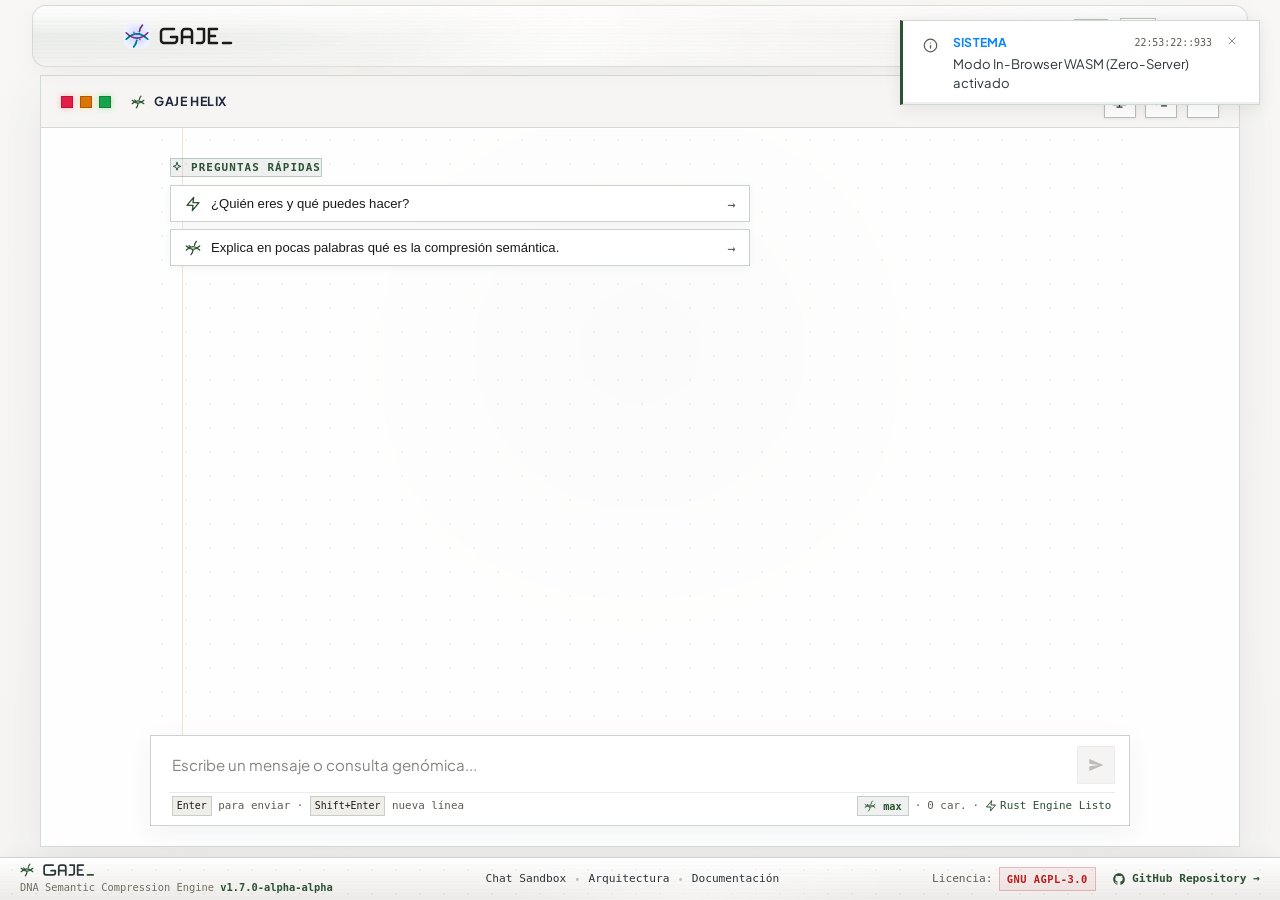
==== commit 1f11460d: "refactor(ui): desacoplar carga de modelos y descarga HTTP Range 206 a model_loader.js" ====
--- a/index.html
+++ b/index.html
@@ -138,6 +138,7 @@
     <script src="static/js/chat/markdown.js?v=1.7.2"></script>
     <script src="static/js/chat/storage.js?v=1.7.2"></script>
     <script src="static/js/chat/toolbar.js?v=1.7.2"></script>
+    <script src="static/js/chat/model_loader.js?v=1.7.2"></script>
     <script src="static/js/chat/engine.js?v=1.7.2"></script>
     <script src="static/js/chat/composer.js?v=1.7.2"></script>
     <script src="static/js/chat/telemetry.js?v=1.7.2"></script>
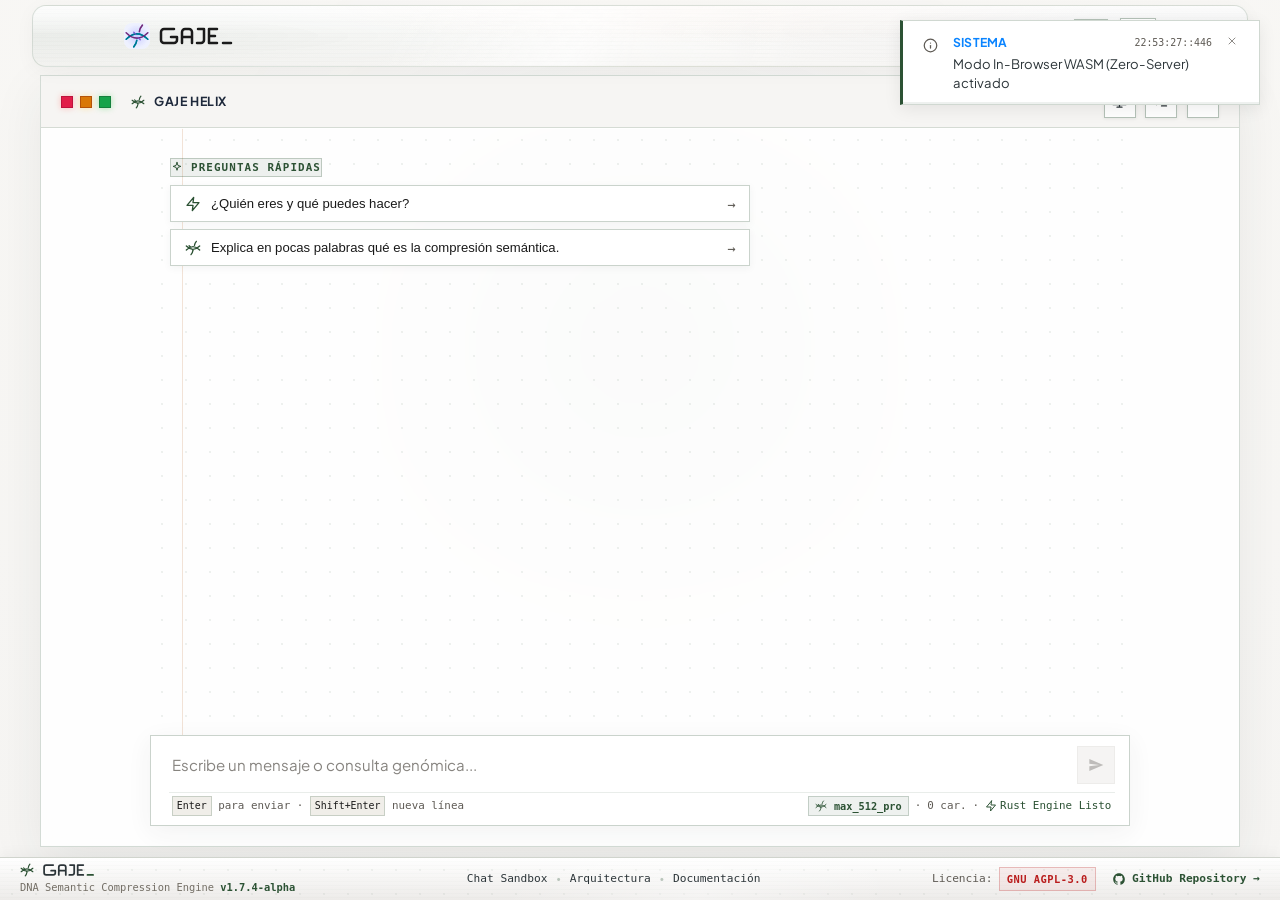
==== commit 4426ade3: "merge: sincronizar cambios remotos de develop v1.7.4 con arquitectura modular" ====
--- a/index.html
+++ b/index.html
@@ -13,13 +13,13 @@
     <link rel="manifest" href="manifest.json">
     <link rel="apple-touch-icon" href="static/icons/gaje-icon.svg">
     <title>GAJE Helix | Genomic Semantic Compression Platform</title>
-    <link rel="stylesheet" href="static/css/base.css?v=1.7.0-alpha">
-    <link rel="stylesheet" href="static/css/chat.css?v=1.7.0-alpha">
-    <link rel="stylesheet" href="static/css/messages.css?v=1.7.0-alpha">
-    <link rel="stylesheet" href="static/css/toasts.css?v=1.7.0-alpha">
-    <link rel="stylesheet" href="static/css/y2k-dark.css?v=1.7.0-alpha">
-    <link rel="stylesheet" href="static/css/y2k-light.css?v=1.7.0-alpha">
-    <link rel="stylesheet" href="static/css/y2k-zen.css?v=1.7.0-alpha">
+    <link rel="stylesheet" href="static/css/base.css?v=1.7.4">
+    <link rel="stylesheet" href="static/css/chat.css?v=1.7.4">
+    <link rel="stylesheet" href="static/css/messages.css?v=1.7.4">
+    <link rel="stylesheet" href="static/css/toasts.css?v=1.7.4">
+    <link rel="stylesheet" href="static/css/y2k-dark.css?v=1.7.4">
+    <link rel="stylesheet" href="static/css/y2k-light.css?v=1.7.4">
+    <link rel="stylesheet" href="static/css/y2k-zen.css?v=1.7.4">
     <link href="https://fonts.googleapis.com/css2?family=Pixelify+Sans:wght@400;500;600;700&family=Space+Grotesk:wght@400;500;600;700&family=VT323&display=swap" rel="stylesheet">
     <script>
         (function() {
@@ -133,16 +133,16 @@
     <script src="static/js/ui.js"></script>
 
     <!-- Módulos de la Consola de Chat -->
-    <script src="static/js/chat/state.js?v=1.7.2"></script>
-    <script src="static/js/chat/utils.js?v=1.7.2"></script>
-    <script src="static/js/chat/markdown.js?v=1.7.2"></script>
-    <script src="static/js/chat/storage.js?v=1.7.2"></script>
-    <script src="static/js/chat/toolbar.js?v=1.7.2"></script>
-    <script src="static/js/chat/model_loader.js?v=1.7.2"></script>
-    <script src="static/js/chat/engine.js?v=1.7.2"></script>
-    <script src="static/js/chat/composer.js?v=1.7.2"></script>
-    <script src="static/js/chat/telemetry.js?v=1.7.2"></script>
-    <script src="static/js/chat/devtools.js?v=1.7.2"></script>
-    <script src="static/js/chat/index.js?v=1.7.2"></script>
+    <script src="static/js/chat/state.js?v=1.7.4"></script>
+    <script src="static/js/chat/utils.js?v=1.7.4"></script>
+    <script src="static/js/chat/markdown.js?v=1.7.4"></script>
+    <script src="static/js/chat/storage.js?v=1.7.4"></script>
+    <script src="static/js/chat/toolbar.js?v=1.7.4"></script>
+    <script src="static/js/chat/model_loader.js?v=1.7.4"></script>
+    <script src="static/js/chat/engine.js?v=1.7.4"></script>
+    <script src="static/js/chat/composer.js?v=1.7.4"></script>
+    <script src="static/js/chat/telemetry.js?v=1.7.4"></script>
+    <script src="static/js/chat/devtools.js?v=1.7.4"></script>
+    <script src="static/js/chat/index.js?v=1.7.4"></script>
 </body>
 </html>
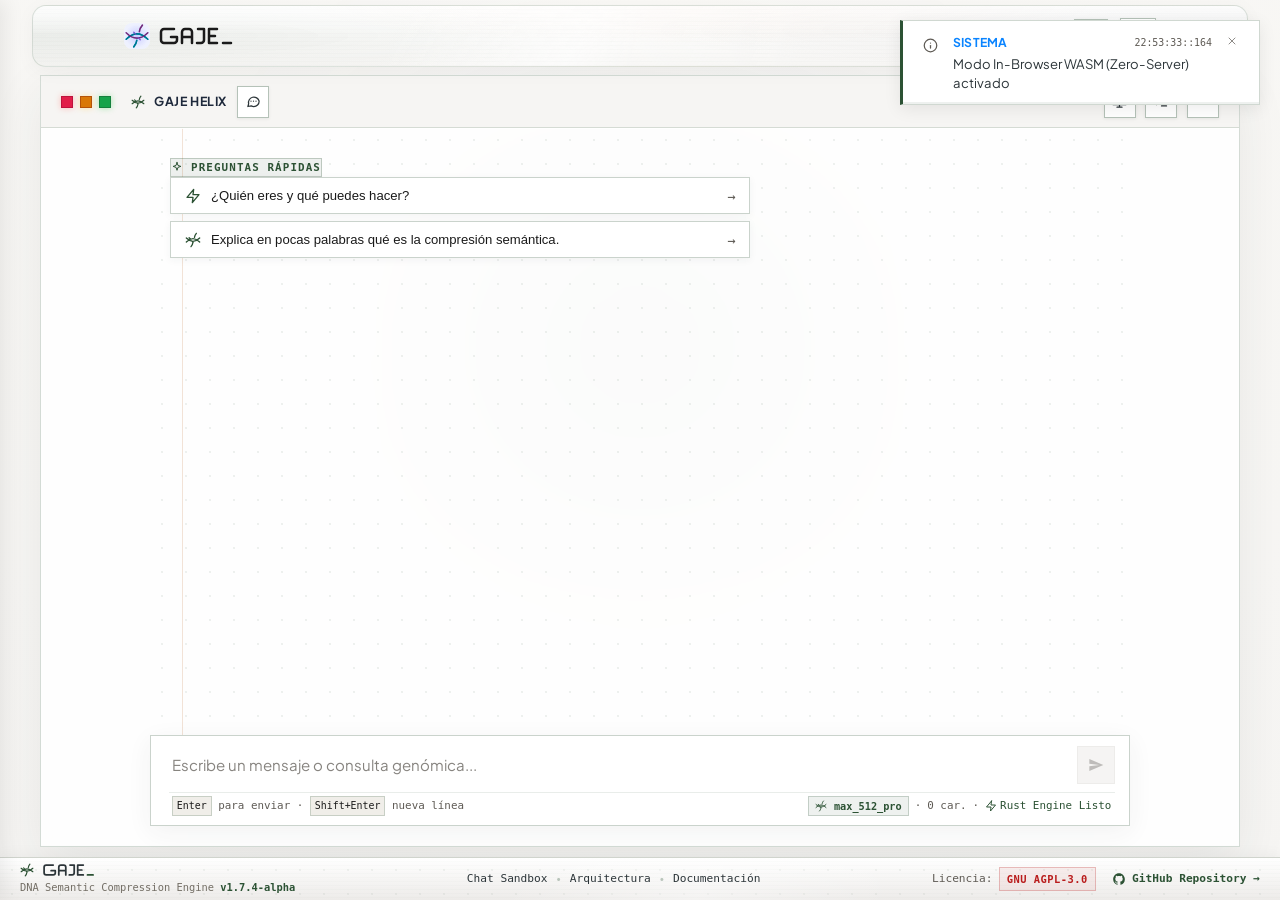
==== commit 682b18fd: "refactor(ui): modularizar sidebar, composer y bootstrap en partials dinamicos" ====
--- a/index.html
+++ b/index.html
@@ -15,114 +15,37 @@
     <title>GAJE Helix | Genomic Semantic Compression Platform</title>
     <link rel="stylesheet" href="static/css/base.css?v=1.7.4">
     <link rel="stylesheet" href="static/css/chat.css?v=1.7.4">
+    <link rel="stylesheet" href="static/css/sidebar.css?v=1.7.4">
     <link rel="stylesheet" href="static/css/messages.css?v=1.7.4">
     <link rel="stylesheet" href="static/css/toasts.css?v=1.7.4">
     <link rel="stylesheet" href="static/css/y2k-dark.css?v=1.7.4">
     <link rel="stylesheet" href="static/css/y2k-light.css?v=1.7.4">
     <link rel="stylesheet" href="static/css/y2k-zen.css?v=1.7.4">
     <link href="https://fonts.googleapis.com/css2?family=Pixelify+Sans:wght@400;500;600;700&family=Space+Grotesk:wght@400;500;600;700&family=VT323&display=swap" rel="stylesheet">
-    <script>
-        (function() {
-            const theme = localStorage.getItem('theme') || 'light';
-            document.documentElement.setAttribute('data-theme', theme);
-
-            // 🧬 Consola Móvil DevTools GAJE para Android
-            window.gajeDevLogs = [];
-            const pushEntry = (type, args) => {
-                const text = Array.from(args).map(a => {
-                    if (a instanceof Error) return `${a.name}: ${a.message}\n${a.stack || ''}`;
-                    if (typeof a === 'object') {
-                        try { return JSON.stringify(a, null, 2); } catch (_) { return String(a); }
-                    }
-                    return String(a);
-                }).join(' ');
-                window.gajeDevLogs.push({ type, time: new Date().toLocaleTimeString(), text });
-                if (window.gajeDevLogs.length > 300) window.gajeDevLogs.shift();
-                if (window.renderDevLogs) window.renderDevLogs();
-            };
-
-            const _log = console.log, _warn = console.warn, _err = console.error;
-            console.log = function(...a) { pushEntry('info', a); _log.apply(console, a); };
-            console.warn = function(...a) { pushEntry('warn', a); _warn.apply(console, a); };
-            console.error = function(...a) { pushEntry('error', a); _err.apply(console, a); };
-
-            window.onerror = function(msg, url, line, col, err) {
-                const src = url ? url.split('/').pop() : 'inline';
-                pushEntry('error', [`[CRASH ${src}:${line}:${col}] ${msg}`]);
-            };
-            window.addEventListener('unhandledrejection', function(e) {
-                pushEntry('error', [`[PROMISE ERROR] ${e.reason}`]);
-            });
-        })();
-    </script>
+    <script src="static/js/bootstrap.js?v=1.7.4"></script>
 </head>
 <body>
     <div class="glow-bg-radial" aria-hidden="true"></div>
     <header id="gaje-header" class="y2k-header" data-page="chat"></header>
+
+    <!-- Barra Lateral / Cajón Móvil de Sesiones e Historial (Modular) -->
+    <aside id="chat-sidebar-drawer" class="sidebar-drawer" aria-label="Historial de Sesiones"></aside>
+    <div id="sidebar-backdrop" class="sidebar-backdrop" aria-hidden="true"></div>
+
     <div class="app-container">
         <main>
-            <!-- ──────────────────────────── CHAT (PANTALLA COMPLETA) ──────────────────────────── -->
+            <!-- Chat Principal con Componentes Modulares Dinámicos -->
             <section id="chat-view" class="chat-container" aria-label="Consola de Chat Genómico" aria-busy="false">
-                <!-- Barra de Herramientas Modular (Cargada desde static/partials/chat_toolbar.html) -->
                 <div id="chat-toolbar" class="chat-toolbar"></div>
                 <div id="chat-window" class="chat-window" role="log" aria-live="polite" aria-relevant="additions" aria-labelledby="chat-label">
-                    <!-- Sugerencias Rápidas de Prompt (Formato Lista Compacta) -->
-                    <div id="chat-starters" class="chat-starters">
-                        <div class="starters-header">
-                            <span class="starters-badge"><svg class="y2k-icon-inline"><use href="static/icons/y2k/sprite.svg#i-sparkle"/></svg> PREGUNTAS RÁPIDAS</span>
-                        </div>
-                        <ul class="starters-list" role="list">
-                            <li>
-                                <button class="starter-card starter-list-item" data-prompt="¿Quién eres y qué puedes hacer?">
-                                    <svg class="y2k-icon starter-icon"><use href="static/icons/y2k/sprite.svg#i-bolt"/></svg>
-                                    <span class="starter-text">¿Quién eres y qué puedes hacer?</span>
-                                    <span class="starter-arrow" aria-hidden="true">→</span>
-                                </button>
-                            </li>
-                            <li>
-                                <button class="starter-card starter-list-item" data-prompt="Explica en pocas palabras qué es la compresión semántica.">
-                                    <svg class="y2k-icon starter-icon"><use href="static/icons/y2k/sprite.svg#i-dna"/></svg>
-                                    <span class="starter-text">Explica en pocas palabras qué es la compresión semántica.</span>
-                                    <span class="starter-arrow" aria-hidden="true">→</span>
-                                </button>
-                            </li>
-                        </ul>
-                    </div>
+                    <div id="chat-starters" class="chat-starters"></div>
                 </div>
 
-                <!-- Botón Flotante para Bajar al Último Mensaje (Scroll to Bottom) -->
                 <button id="scroll-to-bottom-btn" class="scroll-to-bottom-btn" aria-label="Bajar al último mensaje" title="Bajar al final" hidden>
                     <svg class="y2k-icon" aria-hidden="true"><use href="static/icons/y2k/sprite.svg#i-arrow-down"/></svg>
                 </button>
 
-                <!-- Input Composer Inteligente (Multi-línea + Barra de Estado) -->
-                <div class="input-area">
-                    <div class="composer-main-row">
-                        <label for="user-input" class="visually-hidden">Mensaje para el modelo</label>
-                        <textarea id="user-input" placeholder="Escribe un mensaje o consulta genómica..." rows="1" autocomplete="off" aria-label="Mensaje para el modelo"></textarea>
-                        
-                        <button id="stop-btn" class="composer-action-btn stop-btn" title="Detener generación" aria-label="Detener generación" hidden>
-                            <svg class="y2k-icon"><use href="static/icons/y2k/sprite.svg#i-stop"/></svg>
-                        </button>
-                        
-                        <button id="send-btn" class="composer-action-btn send-btn" title="Enviar mensaje (Enter)" aria-label="Enviar mensaje" disabled>
-                            <svg class="send-icon y2k-icon" aria-hidden="true"><use href="static/icons/y2k/sprite.svg#i-send"/></svg>
-                        </button>
-                    </div>
-
-                    <div class="composer-meta-bar">
-                        <div class="composer-hint">
-                            <span class="keycap">Enter</span> para enviar · <span class="keycap">Shift+Enter</span> nueva línea
-                        </div>
-                        <div class="composer-stats">
-                            <span id="composer-model-tag" class="composer-model-badge"><svg class="y2k-icon-inline"><use href="static/icons/y2k/sprite.svg#i-dna"/></svg> <span id="composer-active-model-name">gaje-model</span></span>
-                            <span class="composer-sep">·</span>
-                            <span id="char-count" class="composer-char-count">0 car.</span>
-                            <span class="composer-sep">·</span>
-                            <span class="composer-status-badge"><svg class="y2k-icon-inline"><use href="static/icons/y2k/sprite.svg#i-bolt"/></svg> Rust Engine Listo</span>
-                        </div>
-                    </div>
-                </div>
+                <div id="chat-input-area" class="input-area"></div>
             </section>
         </main>
     </div>
@@ -137,6 +60,7 @@
     <script src="static/js/chat/utils.js?v=1.7.4"></script>
     <script src="static/js/chat/markdown.js?v=1.7.4"></script>
     <script src="static/js/chat/storage.js?v=1.7.4"></script>
+    <script src="static/js/chat/sidebar.js?v=1.7.4"></script>
     <script src="static/js/chat/toolbar.js?v=1.7.4"></script>
     <script src="static/js/chat/model_loader.js?v=1.7.4"></script>
     <script src="static/js/chat/engine.js?v=1.7.4"></script>
--- a/static/css/sidebar.css
+++ b/static/css/sidebar.css
@@ -0,0 +1,426 @@
+/* =============================================================================
+   🧬 GAJE — static/css/sidebar.css
+   Barra Lateral & Cajón (Drawer) de Historial y Sesiones con Soporte Tri-Theme
+   ============================================================================= */
+
+/* ── Backdrop difuminado para Drawer Móvil ── */
+.sidebar-backdrop {
+    position: fixed;
+    inset: 0;
+    background: rgba(0, 0, 0, 0.65);
+    backdrop-filter: blur(8px);
+    -webkit-backdrop-filter: blur(8px);
+    z-index: 9998;
+    opacity: 0;
+    pointer-events: none;
+    transition: opacity 0.28s cubic-bezier(0.16, 1, 0.3, 1);
+}
+
+.sidebar-backdrop.active {
+    opacity: 1;
+    pointer-events: auto;
+}
+
+/* ── Contenedor Drawer del Sidebar ── */
+.sidebar-drawer {
+    position: fixed;
+    top: 0;
+    left: 0;
+    bottom: 0;
+    width: min(320px, 86vw);
+    height: 100%;
+    z-index: 9999;
+    transform: translateX(-100%);
+    transition: transform 0.3s cubic-bezier(0.16, 1, 0.3, 1);
+    background: #141416;
+    box-shadow: 4px 0 24px rgba(0, 0, 0, 0.55);
+    border-right: 1px solid rgba(255, 255, 255, 0.1);
+    display: flex;
+    flex-direction: column;
+}
+
+.sidebar-drawer.open {
+    transform: translateX(0);
+}
+
+/* ── Estructura Interna del Sidebar ── */
+.sidebar-inner {
+    display: flex;
+    flex-direction: column;
+    height: 100%;
+    overflow: hidden;
+}
+
+.sidebar-header {
+    display: flex;
+    align-items: center;
+    justify-content: space-between;
+    padding: 1rem 1.15rem;
+    border-bottom: 1px solid rgba(255, 255, 255, 0.08);
+    background: rgba(255, 255, 255, 0.02);
+}
+
+.sidebar-brand {
+    display: flex;
+    align-items: center;
+    gap: 8px;
+    color: var(--accent-color, #0a84ff);
+    font-weight: 700;
+    font-size: 0.86rem;
+    letter-spacing: 0.04em;
+    font-family: var(--mono, monospace);
+}
+
+.sidebar-icon-btn {
+    background: transparent;
+    border: none;
+    color: var(--text-muted, #a1a1aa);
+    font-size: 1.1rem;
+    cursor: pointer;
+    padding: 6px 10px;
+    border-radius: 6px;
+    display: flex;
+    align-items: center;
+    justify-content: center;
+    transition: all 0.2s;
+}
+
+.sidebar-icon-btn:hover {
+    color: #ffffff;
+    background: rgba(255, 255, 255, 0.1);
+}
+
+/* ── Botón Principal Nueva Conversación ── */
+.sidebar-action-row {
+    padding: 0.9rem 1.15rem 0.5rem;
+}
+
+.sidebar-primary-btn {
+    width: 100%;
+    display: flex;
+    align-items: center;
+    justify-content: center;
+    gap: 8px;
+    padding: 0.65rem 1rem;
+    border-radius: 8px;
+    background: linear-gradient(135deg, rgba(10, 132, 255, 0.2) 0%, rgba(94, 92, 230, 0.2) 100%);
+    border: 1px solid rgba(10, 132, 255, 0.4);
+    color: #ffffff;
+    font-family: var(--sans, sans-serif);
+    font-size: 0.84rem;
+    font-weight: 600;
+    cursor: pointer;
+    transition: all 0.2s ease;
+    box-shadow: 0 2px 8px rgba(10, 132, 255, 0.15);
+}
+
+.sidebar-primary-btn:hover {
+    background: linear-gradient(135deg, rgba(10, 132, 255, 0.35) 0%, rgba(94, 92, 230, 0.35) 100%);
+    border-color: var(--accent-color, #0a84ff);
+    transform: translateY(-1px);
+    box-shadow: 0 4px 12px rgba(10, 132, 255, 0.25);
+}
+
+.sidebar-primary-btn:active {
+    transform: translateY(0);
+}
+
+/* ── Lista de Sesiones ── */
+.sidebar-content {
+    flex: 1;
+    overflow-y: auto;
+    padding: 0.5rem 0.8rem;
+    display: flex;
+    flex-direction: column;
+    gap: 0.4rem;
+    scrollbar-width: thin;
+    scrollbar-color: rgba(255, 255, 255, 0.2) transparent;
+}
+
+.sidebar-section-label {
+    display: flex;
+    align-items: center;
+    justify-content: space-between;
+    padding: 0.4rem 0.35rem 0.2rem;
+    font-size: 0.72rem;
+    font-weight: 700;
+    text-transform: uppercase;
+    letter-spacing: 0.06em;
+    color: var(--text-muted, #71717a);
+    font-family: var(--mono, monospace);
+}
+
+.sidebar-badge {
+    padding: 1px 6px;
+    border-radius: 10px;
+    background: rgba(255, 255, 255, 0.08);
+    font-size: 0.68rem;
+    color: var(--text-muted, #a1a1aa);
+}
+
+.sidebar-sessions-list {
+    list-style: none;
+    margin: 0;
+    padding: 0;
+    display: flex;
+    flex-direction: column;
+    gap: 4px;
+}
+
+.sidebar-session-item {
+    display: flex;
+    align-items: center;
+    justify-content: space-between;
+    padding: 0.55rem 0.75rem;
+    border-radius: 8px;
+    border: 1px solid transparent;
+    background: rgba(255, 255, 255, 0.02);
+    cursor: pointer;
+    transition: all 0.2s ease;
+    text-align: left;
+    width: 100%;
+    box-sizing: border-box;
+}
+
+.sidebar-session-item:hover {
+    background: rgba(255, 255, 255, 0.06);
+    border-color: rgba(255, 255, 255, 0.1);
+}
+
+.sidebar-session-item.active {
+    background: rgba(10, 132, 255, 0.15);
+    border-color: rgba(10, 132, 255, 0.4);
+}
+
+.session-info {
+    display: flex;
+    flex-direction: column;
+    gap: 2px;
+    min-width: 0;
+    flex: 1;
+}
+
+.session-title {
+    font-size: 0.82rem;
+    font-weight: 500;
+    color: var(--text-color, #f4f4f5);
+    white-space: nowrap;
+    overflow: hidden;
+    text-overflow: ellipsis;
+}
+
+.sidebar-session-item.active .session-title {
+    color: var(--accent-color, #0a84ff);
+    font-weight: 600;
+}
+
+.session-time {
+    font-size: 0.68rem;
+    color: var(--text-muted, #71717a);
+    font-family: var(--mono, monospace);
+}
+
+.session-del-btn {
+    background: transparent;
+    border: none;
+    color: var(--text-muted, #71717a);
+    opacity: 0.4;
+    cursor: pointer;
+    padding: 4px 6px;
+    border-radius: 4px;
+    font-size: 0.75rem;
+    transition: all 0.2s;
+}
+
+.sidebar-session-item:hover .session-del-btn {
+    opacity: 1;
+}
+
+.session-del-btn:hover {
+    color: #ff453a;
+    background: rgba(255, 69, 58, 0.12);
+}
+
+.sidebar-empty-state {
+    display: flex;
+    flex-direction: column;
+    align-items: center;
+    justify-content: center;
+    gap: 8px;
+    padding: 2.5rem 1rem;
+    color: var(--text-muted, #71717a);
+    text-align: center;
+    font-size: 0.8rem;
+}
+
+.sidebar-empty-state .y2k-icon {
+    font-size: 1.8rem;
+    opacity: 0.5;
+}
+
+/* ── Footer del Sidebar ── */
+.sidebar-footer {
+    padding: 0.9rem 1.15rem;
+    border-top: 1px solid rgba(255, 255, 255, 0.08);
+    background: rgba(0, 0, 0, 0.25);
+    display: flex;
+    flex-direction: column;
+    gap: 0.7rem;
+}
+
+.sidebar-storage-meta {
+    display: flex;
+    flex-direction: column;
+    gap: 2px;
+}
+
+.storage-indicator {
+    display: flex;
+    align-items: center;
+    gap: 6px;
+    font-size: 0.76rem;
+    font-weight: 600;
+    color: var(--text-color, #e4e4e7);
+    font-family: var(--mono, monospace);
+}
+
+.storage-led {
+    width: 7px;
+    height: 7px;
+    border-radius: 50%;
+    background: #30d158;
+    box-shadow: 0 0 6px rgba(48, 209, 88, 0.8);
+}
+
+.storage-sub {
+    font-size: 0.68rem;
+    color: var(--text-muted, #71717a);
+    font-family: var(--mono, monospace);
+}
+
+.sidebar-footer-buttons {
+    display: flex;
+    gap: 8px;
+}
+
+.sidebar-footer-btn {
+    flex: 1;
+    display: inline-flex;
+    align-items: center;
+    justify-content: center;
+    gap: 4px;
+    padding: 0.4rem 0.6rem;
+    border-radius: 6px;
+    border: 1px solid rgba(255, 255, 255, 0.1);
+    background: rgba(255, 255, 255, 0.04);
+    color: var(--text-color, #d4d4d8);
+    font-size: 0.74rem;
+    font-family: var(--mono, monospace);
+    cursor: pointer;
+    transition: all 0.2s ease;
+}
+
+.sidebar-footer-btn:hover {
+    background: rgba(255, 255, 255, 0.1);
+    border-color: rgba(255, 255, 255, 0.2);
+}
+
+.sidebar-footer-btn.danger:hover {
+    background: rgba(255, 69, 58, 0.15);
+    border-color: rgba(255, 69, 58, 0.4);
+    color: #ff453a;
+}
+
+/* =============================================================================
+   ADAPTACIONES TRI-THEME
+   ============================================================================= */
+
+/* ── Tema Claro (Scandinavian) ── */
+[data-theme="light"] .sidebar-drawer {
+    background: #fdfcfb;
+    border-right-color: rgba(44, 82, 52, 0.15);
+    box-shadow: 4px 0 20px rgba(0, 0, 0, 0.08);
+    border-radius: 0px !important;
+}
+
+[data-theme="light"] .sidebar-header {
+    border-bottom-color: rgba(44, 82, 52, 0.1);
+    background: #ffffff;
+}
+
+[data-theme="light"] .sidebar-brand {
+    color: #2c5234;
+}
+
+[data-theme="light"] .sidebar-primary-btn {
+    border-radius: 0px !important;
+    background: #2c5234;
+    border-color: #2c5234;
+    color: #ffffff;
+    box-shadow: none;
+}
+
+[data-theme="light"] .sidebar-primary-btn:hover {
+    background: #1e3a24;
+}
+
+[data-theme="light"] .sidebar-session-item {
+    border-radius: 0px !important;
+    background: #ffffff;
+    border-color: rgba(44, 82, 52, 0.08);
+}
+
+[data-theme="light"] .sidebar-session-item:hover {
+    background: #f6f5f3;
+    border-color: rgba(44, 82, 52, 0.2);
+}
+
+[data-theme="light"] .sidebar-session-item.active {
+    background: #eef3ed;
+    border-color: #2c5234;
+}
+
+[data-theme="light"] .sidebar-session-item.active .session-title {
+    color: #2c5234;
+}
+
+[data-theme="light"] .sidebar-footer {
+    border-top-color: rgba(44, 82, 52, 0.1);
+    background: #ffffff;
+}
+
+[data-theme="light"] .sidebar-footer-btn {
+    border-radius: 0px !important;
+    border-color: rgba(44, 82, 52, 0.2);
+    background: #f6f5f3;
+    color: #2c3539;
+}
+
+/* ── Tema Zen (E-Ink Technical) ── */
+[data-theme="zen"] .sidebar-drawer {
+    background: #141313;
+    border-right: 1px solid #2d2c2c;
+    box-shadow: none;
+}
+
+[data-theme="zen"] .sidebar-header {
+    border-bottom: 1px solid #2d2c2c;
+    background: #181717;
+}
+
+[data-theme="zen"] .sidebar-primary-btn {
+    background: #201f1f;
+    border: 1px solid #484740;
+    color: #e5e2e1;
+    box-shadow: none;
+}
+
+[data-theme="zen"] .sidebar-primary-btn:hover {
+    background: #272626;
+    border-color: #7a8c85;
+}
+
+[data-theme="zen"] .sidebar-session-item.active {
+    background: #1e1d1d;
+    border-color: #7a8c85;
+}
